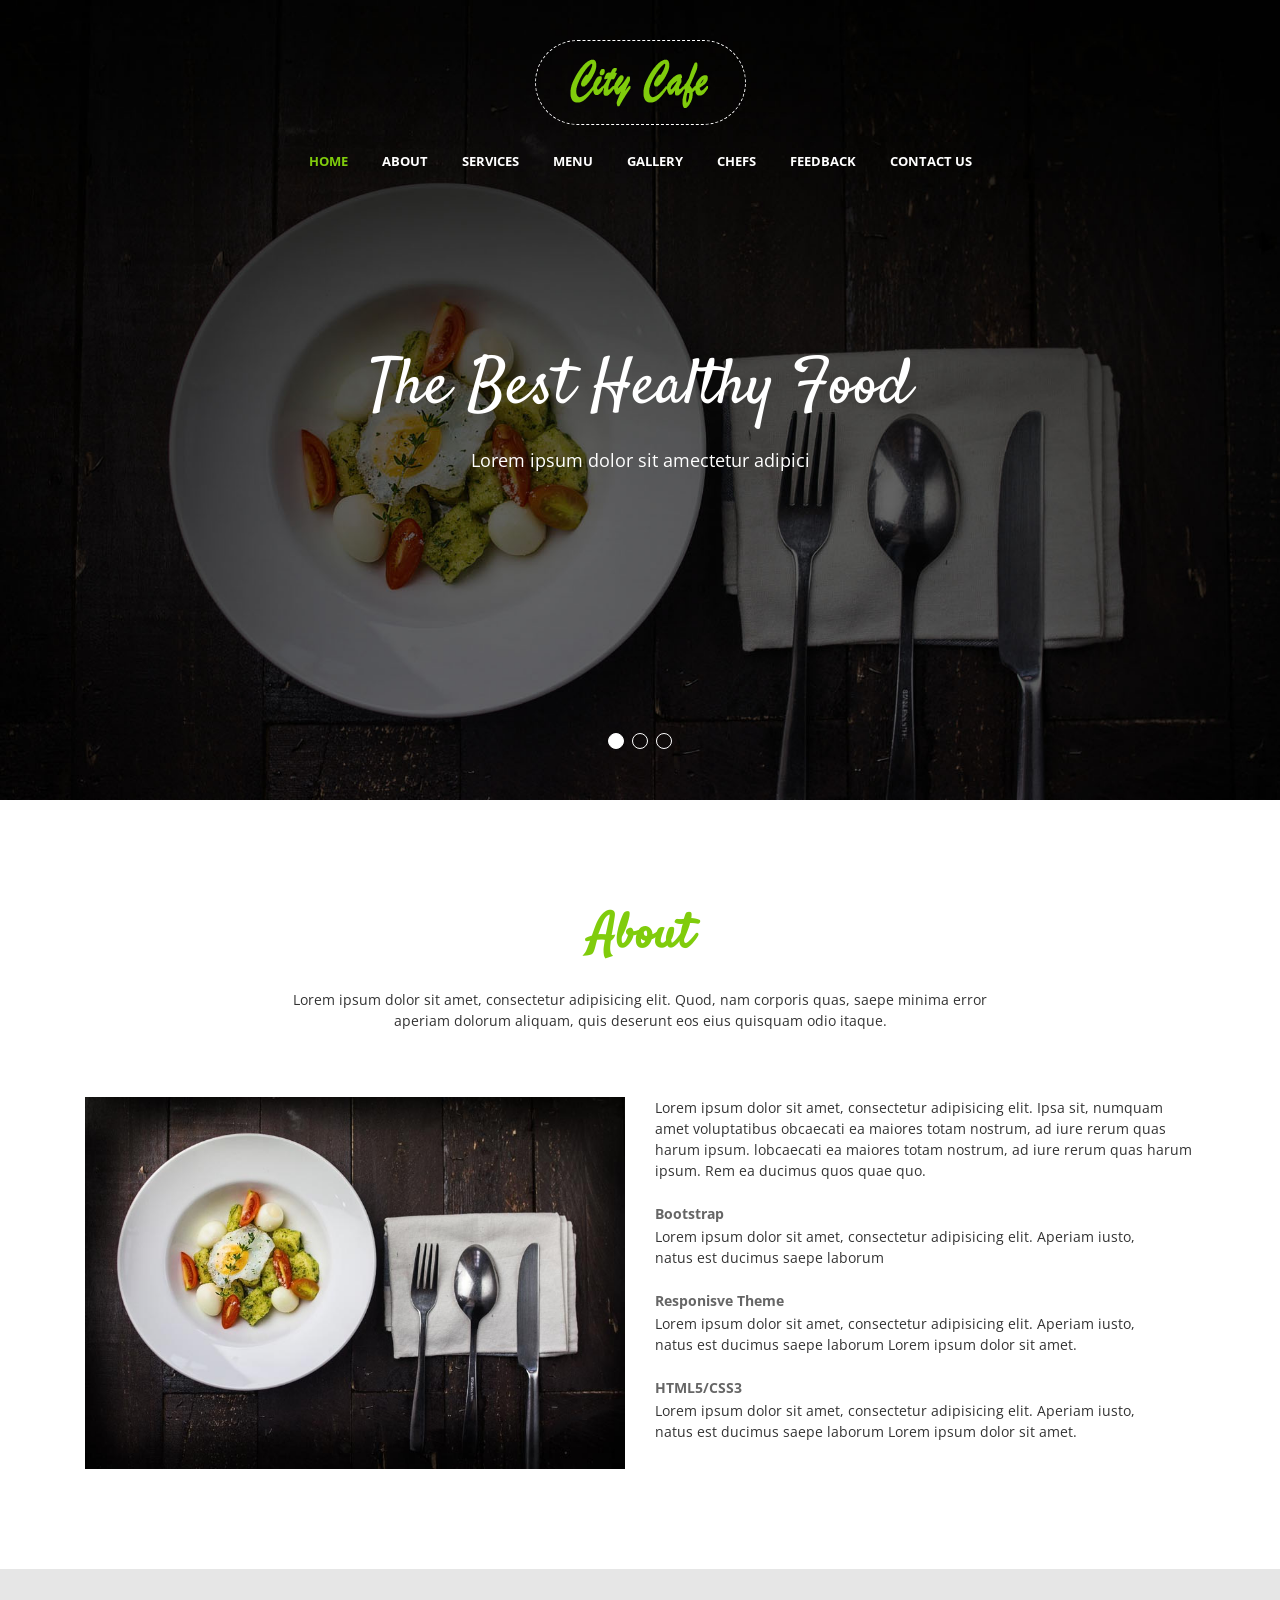
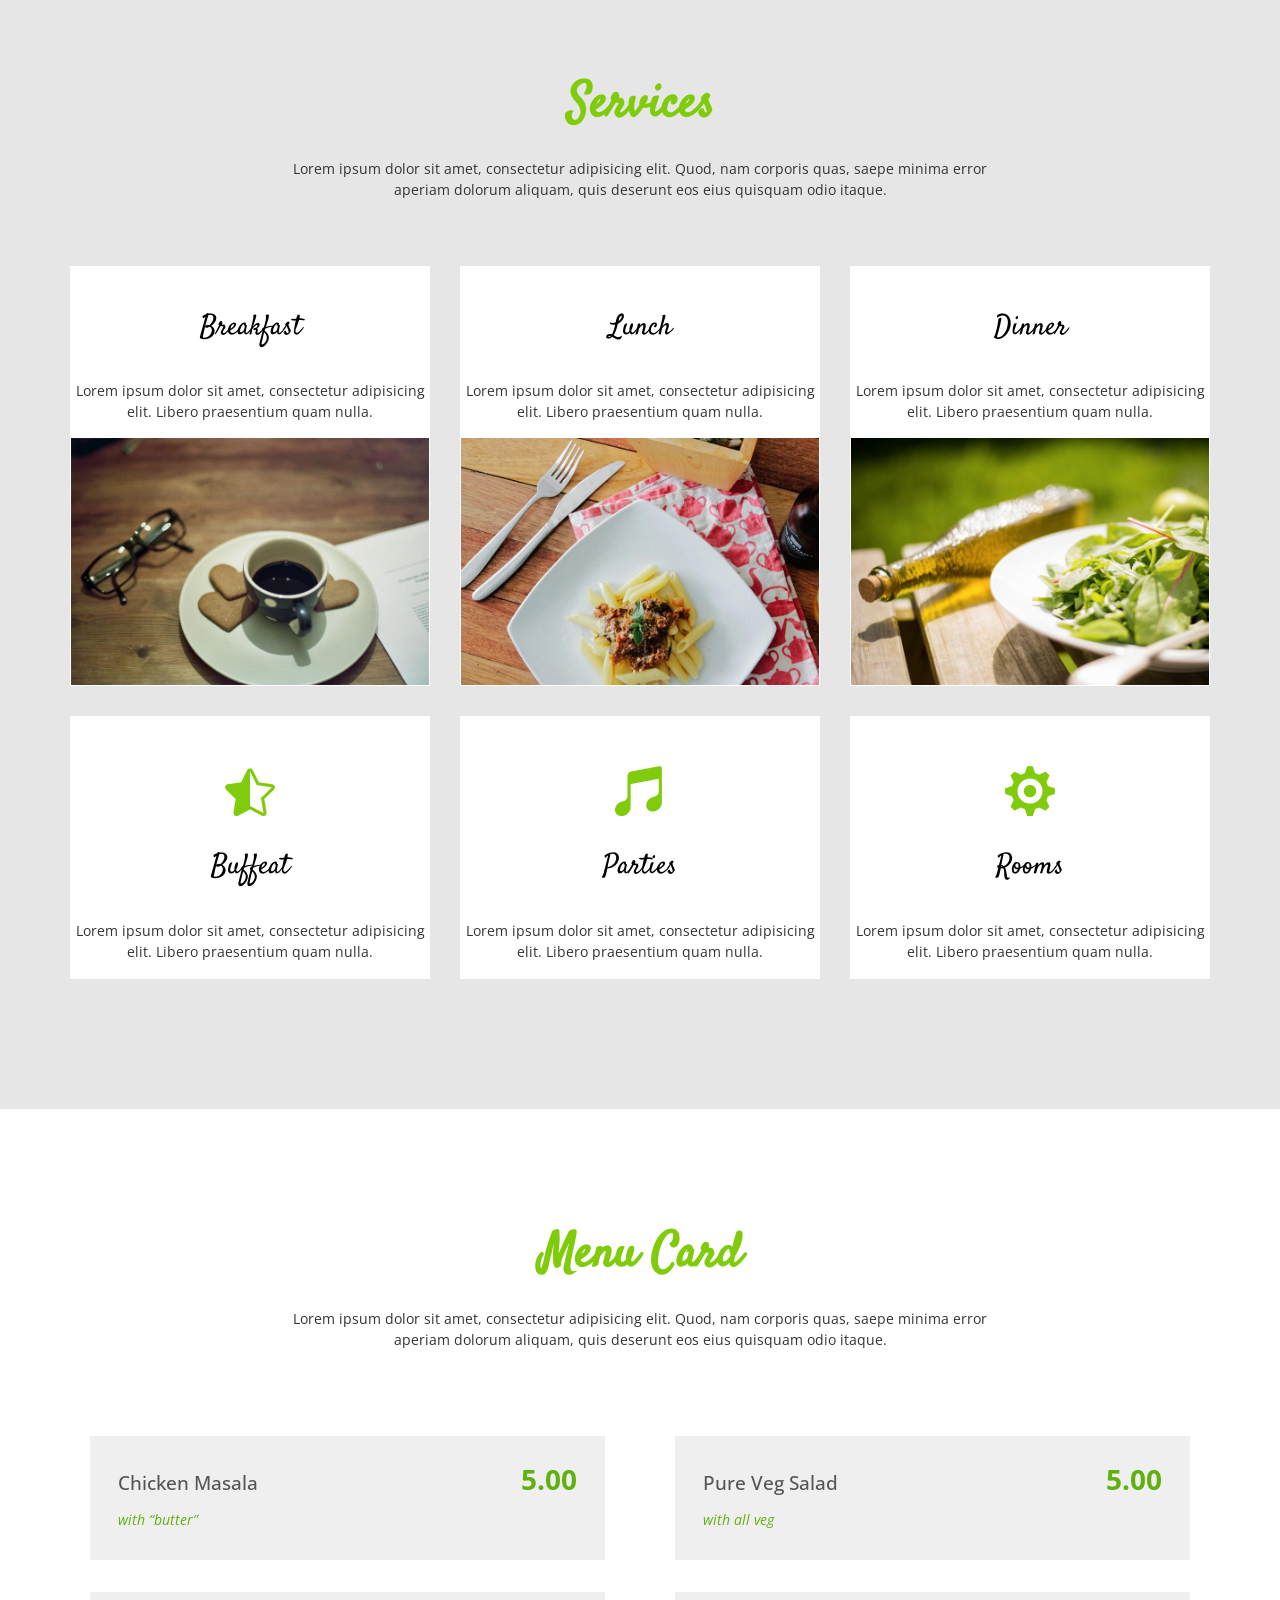
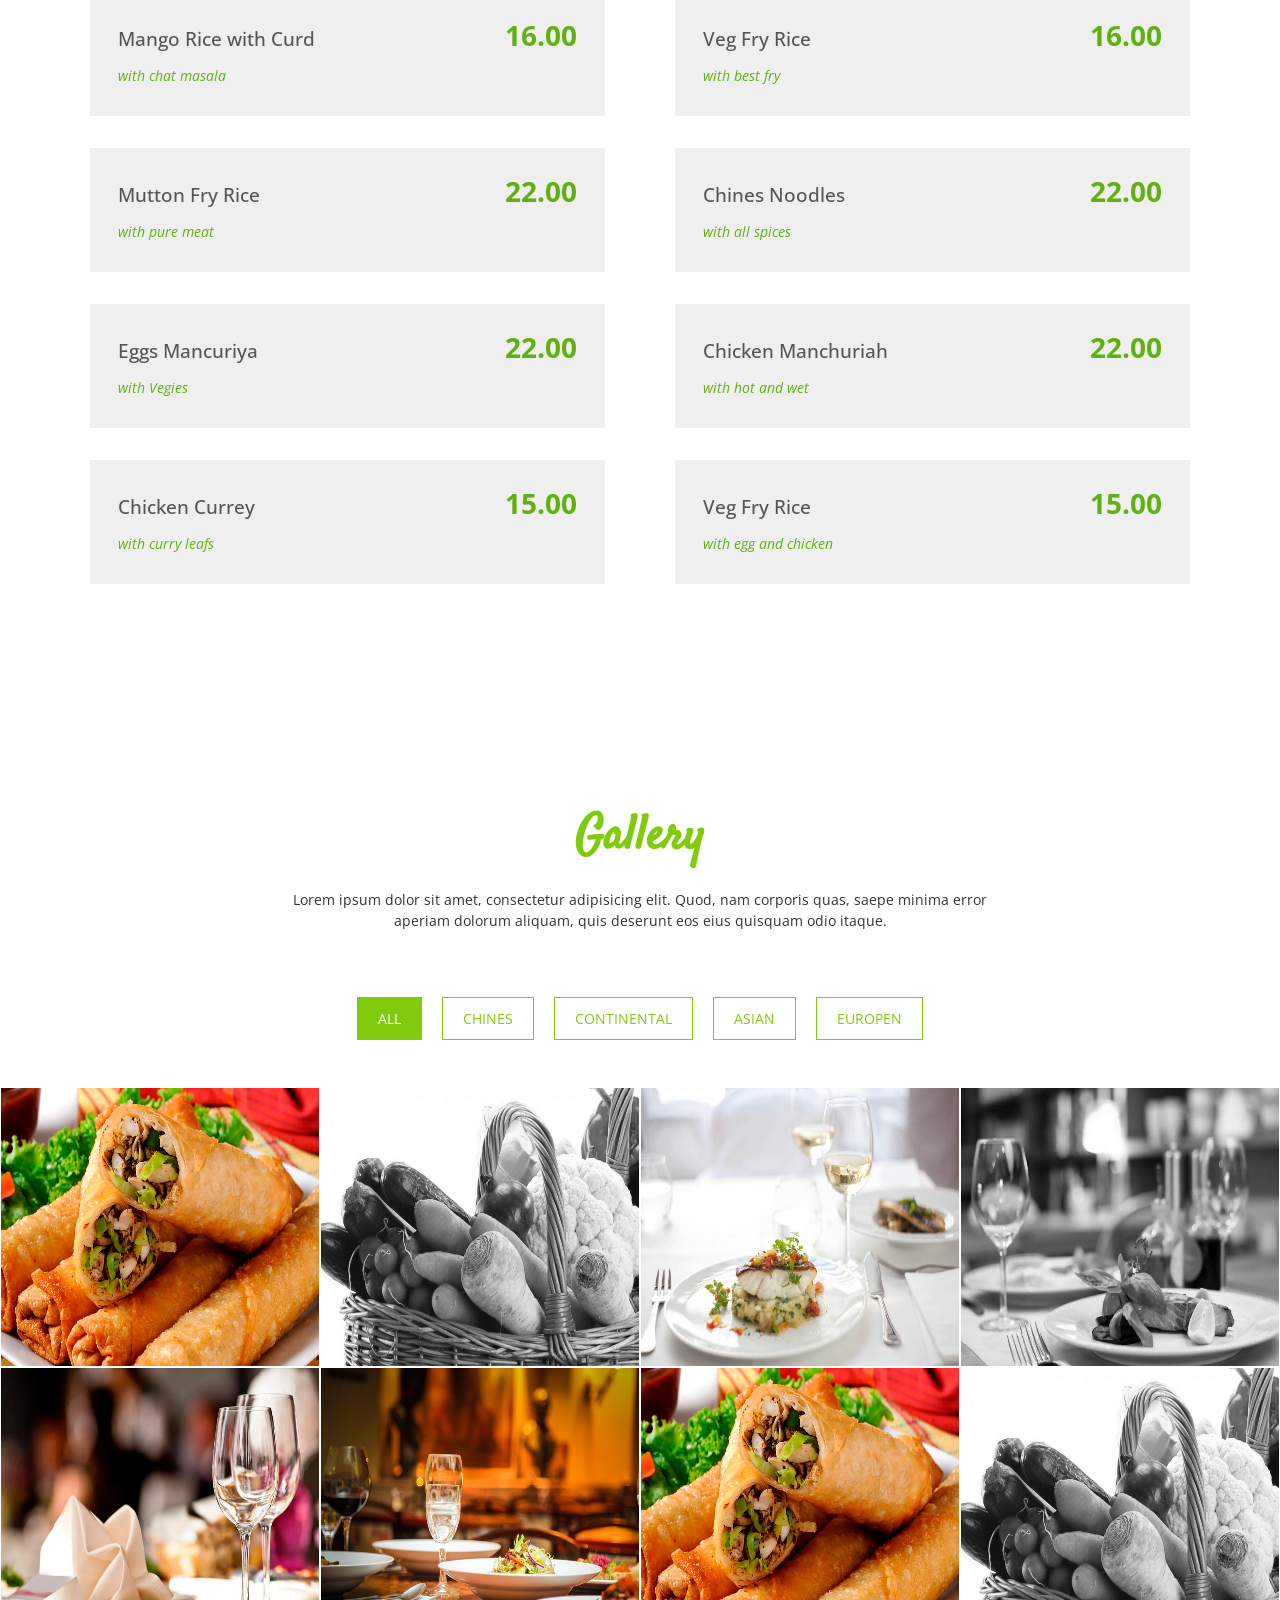
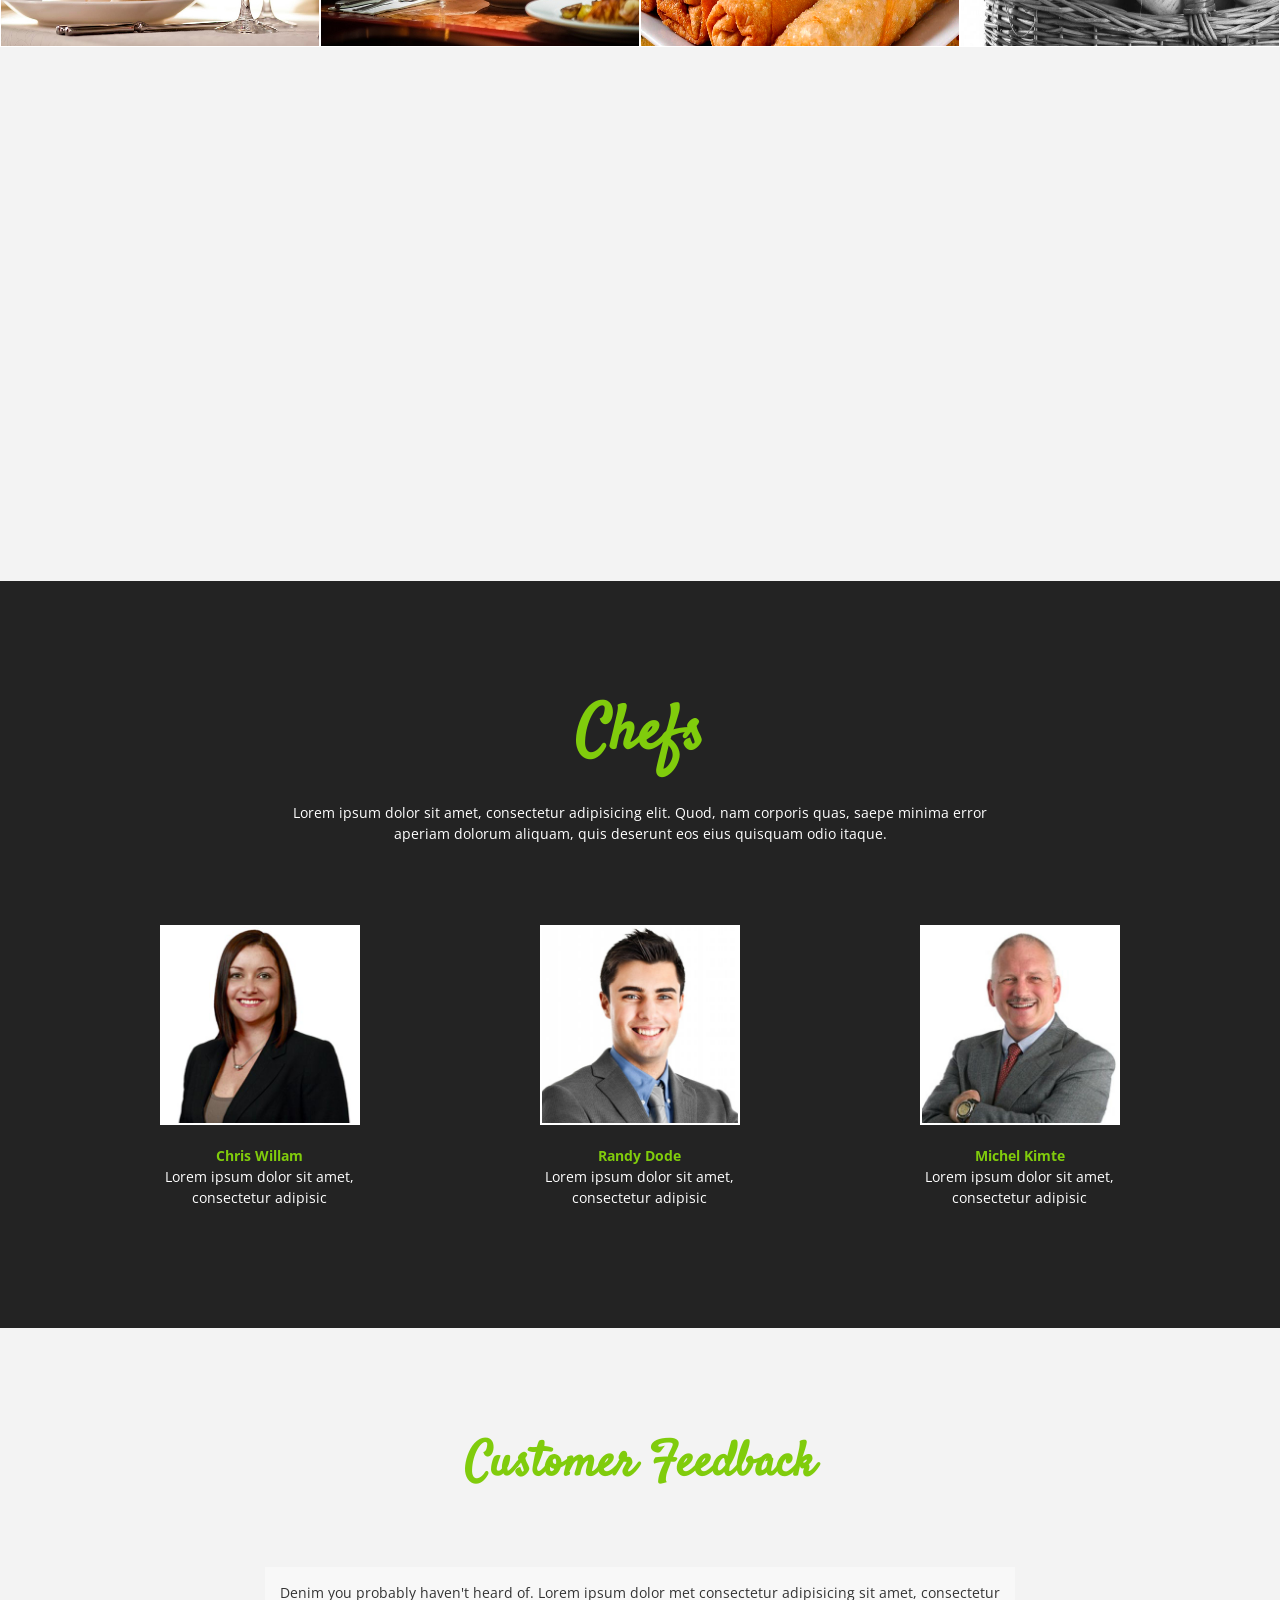
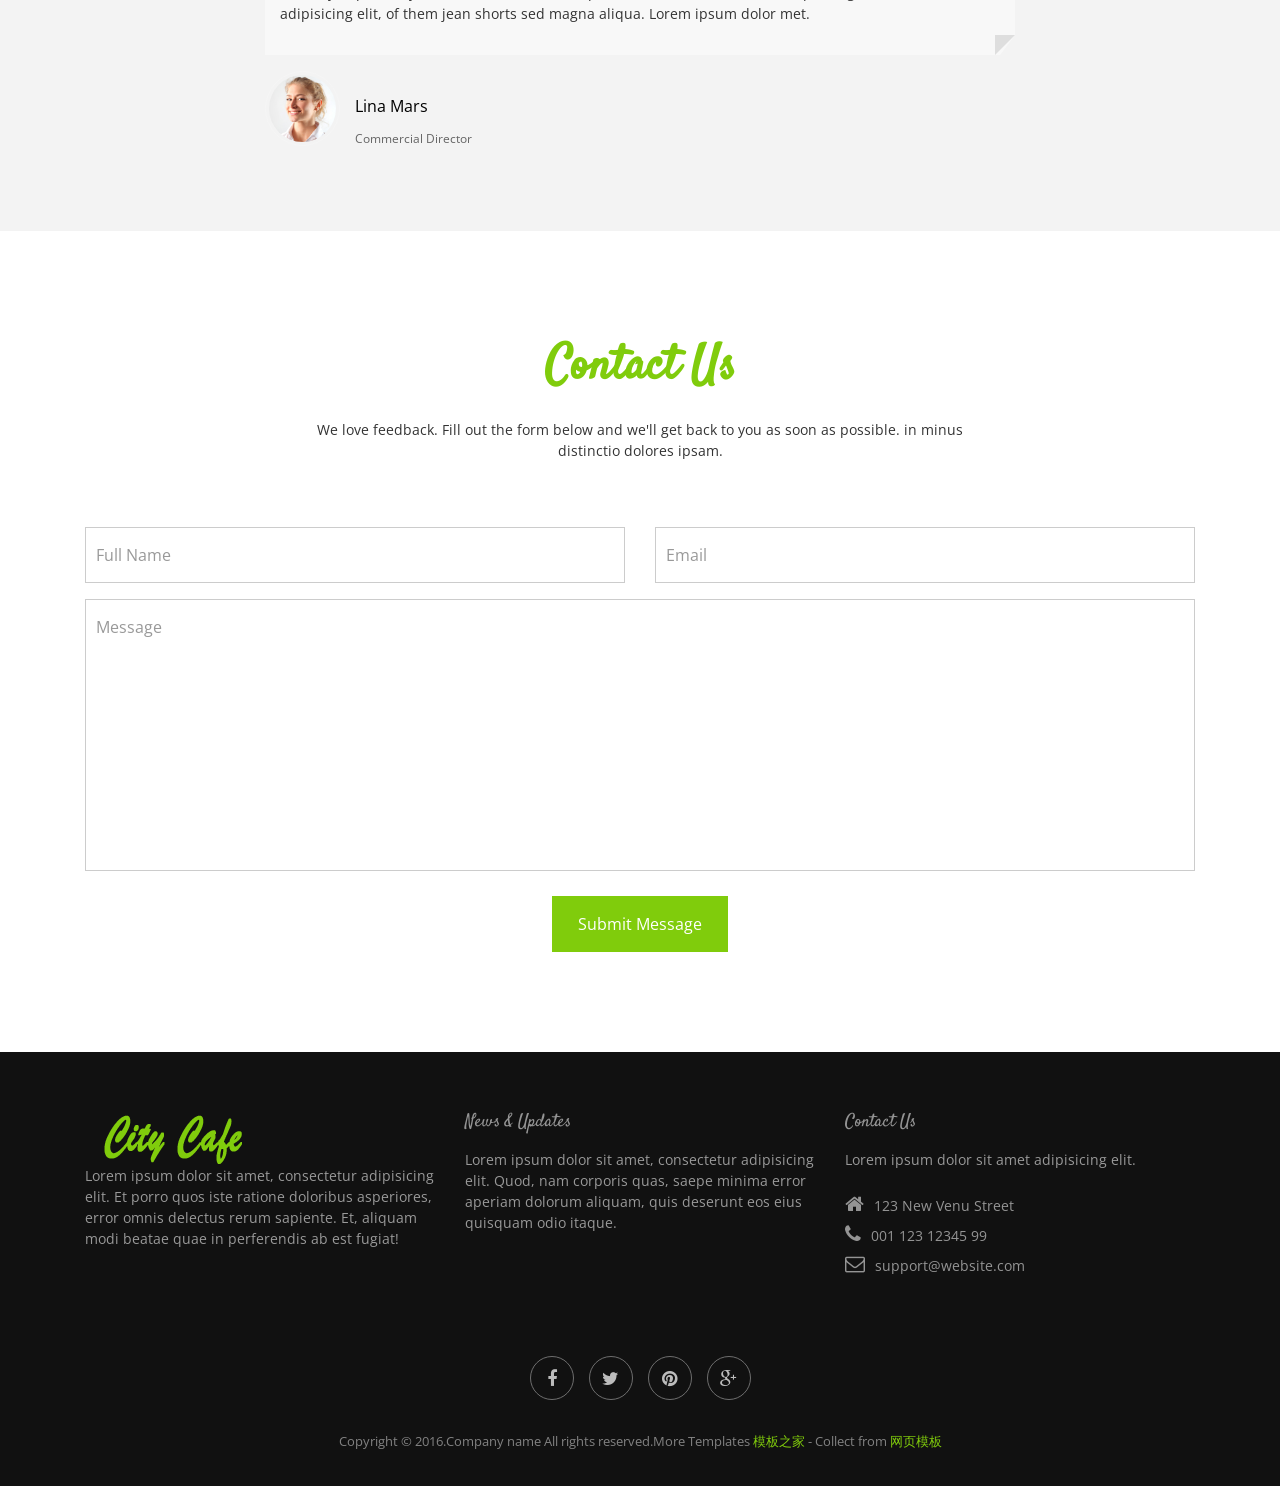
==== output/index.html @ 59065119 "use new html pages" ====
<!DOCTYPE html>
<html lang="en">
<head>
<meta charset="utf-8"> 
<meta name="viewport" content="width=device-width, initial-scale=1, maximum-scale=1">
<meta name="description" content="Businnes, Portfolio, Corporate"> 
<meta name="Author" content=""> 
<title>Home</title>
<link rel="stylesheet" href="css/normalize.css">
<link rel="stylesheet" href="css/bootstrap.min.css">
<link rel="stylesheet" href="css/font-awesome/css/font-awesome.min.css" />
<link rel="stylesheet" href="elegant_font/style.css" />
<!--[if lte IE 7]><script src="elegant_font/lte-ie7.js"></script><![endif]-->
<link rel="stylesheet" href="css/magnific-popup.css">
<link rel="stylesheet" href="css/slider-pro.css">
<link rel="stylesheet" href="css/owl.carousel.css">
<link rel="stylesheet" href="css/owl.theme.css">
<link rel="stylesheet" href="css/owl.transitions.css">
<link rel="stylesheet" href="css/animate.css">
	<link rel="stylesheet" href="elegant_font/style.css"> 
<link rel="stylesheet" href="css/style.css"> 

<!--[if lt IE 9]>
	<script src="js/html5shiv.min.js"></script>
	<script src="js/respond.min.js"></script>
	<script type="text/javascript" src="js/selectivizr.js"></script>
<![endif]-->
</head>

<body>
<!-- Preloader -->
<div class="preloader">
	<div class="status"></div>
</div>

<!-- Header End -->
<header>
	<!-- Navigation Menu start-->
	
<nav id="topNav" class="navbar navbar-default main-menu">
<div class="container">
	<button class="navbar-toggler hidden-md-up pull-right" type="button" data-toggle="collapse" data-target="#collapsingNavbar">
		☰
	</button> 
	 <a class="navbar-brand page-scroll" href="#slider"><img class="logo" id="logo" src="images/logo.png" alt="logo"></a>
	<div class="collapse navbar-toggleable-sm" id="collapsingNavbar">
		<ul class="nav navbar-nav">
			 <li class="active">
						<a href="#slider">HOME</a>
					</li>
					<li>
						<a href="#about">ABOUT</a>
					</li>
					 <li>
						<a href="#services">SERVICES</a>
					</li>
					 <li>
						<a href="#menuCard">MENU</a>
					</li> 
					<li>
						<a href="#portfolio">GALLERY</a>
					</li> 
					<li>
						<a href="#team">CHEFS</a>
					</li>
					 <li>
						<a href="#clients">FEEDBACK</a>
					</li>
					<li>
						<a href="#contact">CONTACT US</a>
					</li>
		</ul> 
	</div>
</div>
</nav>

	
</header>
<!-- Header End -->


<section class="slider-pro slider" id="slider">
	<div class="sp-slides">

		<!-- Slides -->
		<div class="sp-slide main-slides">
			<div class="img-overlay"></div>

			<img class="sp-image" src="images/slider/slider-img-1.jpg" alt="Slider 1"/>

			<h1 class="sp-layer slider-text-big"
			data-position="center" data-show-transition="left" data-hide-transition="right" data-show-delay="1500" data-hide-delay="200">
			<span class="highlight-texts">The Best Healthy Food</span>
			</h1>

			<p class="sp-layer"
			data-position="center" data-vertical="15%" data-show-delay="2000" data-hide-delay="200" data-show-transition="left" data-hide-transition="right">
				Lorem ipsum dolor sit amectetur adipici
			</p>
		</div>
		<!-- Slides End -->

		<!-- Slides -->
		<div class="sp-slide main-slides">
		<div class="img-overlay"></div>
			<img class="sp-image" src="images/slider/slider-img-2.jpg" alt="Slider 2"/>

			<h1 class="sp-layer slider-text-big"
			data-position="center" data-show-transition="left" data-hide-transition="right" data-show-delay="1500" data-hide-delay="200">
			<span class="highlight-texts">Mind Blowing Ambiance</span>
			</h1>

			<p class="sp-layer"
			data-position="center" data-vertical="15%" data-show-delay="2000" data-hide-delay="200" data-show-transition="left" data-hide-transition="right">
				Lorem ipsum dolor sit ametectetur adipis
			</p>
		</div>
		<!-- Slides End -->

		<!-- Slides -->
		<div class="sp-slide main-slides">
			<div class="img-overlay"></div>

			<img class="sp-image" src="images/slider/slider-img-3.jpg" alt="Slider 3"/>

			<h1 class="sp-layer slider-text-big"
			data-position="center" data-show-transition="left" data-hide-transition="right" data-show-delay="1500" data-hide-delay="200">
			<span class="highlight-texts">Best Country Sea Food</span>
			</h1>

			<p class="sp-layer"
			data-position="center" data-vertical="15%" data-show-delay="2000" data-hide-delay="200" data-show-transition="left" data-hide-transition="right">
				Lorem ipsum dolor sit ansectetur adipis
			</p>
		</div>
		<!-- Slides End -->

	</div>
</section>
<!-- Main Slider End -->

<div class="tlinks">Collect from <a href="http://www.cssmoban.com/" >网页模板</a></div>
<section id="about" class="about-sec section-wrapper description">
	<div class="container">
		<div class="row">
			<!-- Section Header -->
			<div class="col-md-12 col-sm-12 col-xs-12 section-header wow fadeInDown">
				<h2><span class="highlight-text">About</span></h2>
			   
				<p class="col-md-8 col-sm-10 col-xs-12 col-md-offset-2 col-sm-offset-1">Lorem ipsum dolor sit amet, consectetur adipisicing elit. Quod, nam corporis quas, saepe minima error aperiam dolorum aliquam, quis deserunt eos eius quisquam odio itaque.</p>
			</div>
			<!-- Section Header End -->

			<div class="col-md-6 col-sm-6 col-xs-12 custom-sec-img wow fadeInDown">
				<img src="images/features.jpg" alt="Custom Image">
			</div>

			<div class="col-md-6 col-sm-6 col-xs-12 customized-text wow fadeInDown black-ed">
			<p>Lorem ipsum dolor sit amet, consectetur adipisicing elit. Ipsa sit, numquam amet voluptatibus obcaecati ea maiores totam nostrum, ad iure rerum quas harum ipsum.  lobcaecati ea maiores totam nostrum, ad iure rerum quas harum ipsum. Rem ea ducimus quos quae quo.</p>
				<div class="row"> 
					<div class="col-md-11">
						<strong>Bootstrap</strong>
						<p>Lorem ipsum dolor sit amet, consectetur adipisicing elit. Aperiam iusto, natus est ducimus saepe laborum</p>
					</div>
				</div>
				<div class="row"> 
					<div class="col-md-11">
						<strong>Responisve Theme</strong>
						<p>Lorem ipsum dolor sit amet, consectetur adipisicing elit. Aperiam iusto, natus est ducimus saepe laborum Lorem ipsum dolor sit amet.</p>
					</div>
				</div>
				<div class="row"> 
					<div class="col-md-11">
						<strong>HTML5/CSS3</strong>
						<p>Lorem ipsum dolor sit amet, consectetur adipisicing elit. Aperiam iusto, natus est ducimus saepe laborum Lorem ipsum dolor sit amet.</p>
					</div>
				</div>
			</div>
		</div> 
	</div>
</section> 

<section id="services" class="section-wrapper">
	<div class="container">
		<div class="row">

			<!-- Section Header -->
			<div class="col-md-12 col-sm-12 col-xs-12 section-header wow fadeInDown">
				<h2><span class="highlight-text">Services</span></h2>
			   
				<p class="col-md-8 col-sm-10 col-xs-12 col-md-offset-2 col-sm-offset-1">Lorem ipsum dolor sit amet, consectetur adipisicing elit. Quod, nam corporis quas, saepe minima error aperiam dolorum aliquam, quis deserunt eos eius quisquam odio itaque.</p>
			</div>
			<!-- Section Header End -->

			<div class="our-services">
		 
	
	 <div class="row">
					<div class="col-md-4 col-sm-4 col-xs-12 text-xs-center wow fadeInDown" data-wow-delay=".2s">
					<div class="service-box">
						<div class="icon"> <h3>Breakfast</h3>
						</div> 
						<p>Lorem ipsum dolor sit amet, consectetur adipisicing elit. Libero praesentium quam nulla.</p>
						<img src="images/breakfast.jpg" alt="Custom Image">
						</div> 
</div>
					<div class="col-md-4 col-sm-4 col-xs-12 text-xs-center wow fadeInDown" data-wow-delay=".2s">
					<div class="service-box">
						<div class="icon"> <h3>Lunch </h3>
						</div>
						
						<p>Lorem ipsum dolor sit amet, consectetur adipisicing elit. Libero praesentium quam nulla.</p>
						<img src="images/lunch.jpg" alt="Custom Image">
					</div>
</div>
					<div class="col-md-4 col-sm-4 col-xs-12 text-xs-center wow fadeInDown" data-wow-delay=".2s">
					<div class="service-box">
						<div class="icon"> <h3>Dinner</h3>
						</div>
						
						<p>Lorem ipsum dolor sit amet, consectetur adipisicing elit. Libero praesentium quam nulla.</p>
						<img src="images/dinner.jpg" alt="Custom Image">
					</div>
</div>
				 
				</div> 
				<div class="row">
				 
					<div class="col-md-4 col-sm-4 col-xs-12 text-xs-center wow fadeInDown" data-wow-delay=".1s">
					<div class="service-box">
						<div class="icon">
							<i class="icon_star-half_alt"></i><h3>Buffeat</h3>
						</div>
						
						<p>Lorem ipsum dolor sit amet, consectetur adipisicing elit. Libero praesentium quam nulla.</p>
					</div>
</div>
					<div class="col-md-4 col-sm-4 col-xs-12 text-xs-center wow fadeInDown" data-wow-delay=".1s">
					<div class="service-box">
						<div class="icon">
							<i class="icon_music"></i><h3>Parties</h3>
						</div>
						
						<p>Lorem ipsum dolor sit amet, consectetur adipisicing elit. Libero praesentium quam nulla.</p>
					</div>
</div>
					<div class="col-md-4 col-sm-4 col-xs-12 text-xs-center wow fadeInDown" data-wow-delay=".1s">
					<div class="service-box">
						<div class="icon">
							<i class="icon_cog"></i><h3>Rooms</h3>
						</div>
						
						<p>Lorem ipsum dolor sit amet, consectetur adipisicing elit. Libero praesentium quam nulla.</p>
					</div>
</div>
				</div>
			</div> 

		</div>
	</div>
</section> 

<section class="menus style3" id="menuCard">
			<div class="container"> 
				<div class="row"> 

	<!-- Section Header -->
			<div class="col-md-12 col-sm-12 col-xs-12 section-header wow fadeInDown">
				<h2><span class="highlight-text">Menu Card</span></h2>
			   
				<p class="col-md-8 col-sm-10 col-xs-12 col-md-offset-2 col-sm-offset-1">Lorem ipsum dolor sit amet, consectetur adipisicing elit. Quod, nam corporis quas, saepe minima error aperiam dolorum aliquam, quis deserunt eos eius quisquam odio itaque.</p>
			</div>
			<!-- Section Header End -->
			
					<div class="menus-container"> 
							<!-- menu --> 
								<div class="menu row">
									<div class="col-md-6 wow fadeInRight animated" style="visibility: visible; animation-name: fadeInRight;">
										<div class="menu-column">
											<div class="food">
												<div class="food-desc">
													<h6 class="food-name">Chicken Masala</h6>
													<div class="dots"></div>
													<div class="food-price">
														<span>5.00</span>
													</div><!-- /food-price -->
												</div><!-- /food-desc -->
												<div class="food-details">
													<span>with “butter”</span>
												</div><!-- /food-details -->
											</div><!-- /food -->
											<div class="food">
												<div class="food-desc">
													<h6 class="food-name">Mango Rice with Curd</h6>
													<div class="dots"></div>
													<div class="food-price">
														<span>16.00</span>
													</div><!-- /food-price -->
												</div><!-- /food-desc -->
												<div class="food-details">
													<span>with chat masala</span>
												</div><!-- /food-details -->
											</div><!-- /food -->
											<div class="food">
												<div class="food-desc">
													<h6 class="food-name">Mutton Fry Rice</h6>
													<div class="dots"></div>
													<div class="food-price">
														<span>22.00</span>
													</div><!-- /food-price -->
												</div><!-- /food-desc -->
												<div class="food-details">
													<span>with pure meat</span>
												</div><!-- /food-details -->
											</div><!-- /food -->
											<div class="food">
												<div class="food-desc">
													<h6 class="food-name">Eggs Mancuriya</h6>
													<div class="dots"></div>
													<div class="food-price">
														<span>22.00</span>
													</div><!-- /food-price -->
												</div><!-- /food-desc -->
												<div class="food-details">
													<span>with Vegies</span>
												</div><!-- /food-details -->
											</div><!-- /food -->
											<div class="food">
												<div class="food-desc">
													<h6 class="food-name">Chicken Currey </h6>
													<div class="dots"></div>
													<div class="food-price">
														<span>15.00</span>
													</div><!-- /food-price -->
												</div><!-- /food-desc -->
												<div class="food-details">
													<span>with curry leafs</span>
												</div><!-- /food-details -->
											</div><!-- /food -->
										</div><!-- /menu-column -->
									</div><!-- /col-md-6 -->
									<div class="col-md-6 wow fadeInLeft animated" style="visibility: visible; animation-name: fadeInLeft;">
										<div class="menu-column">
											<div class="food">
												<div class="food-desc">
													<h6 class="food-name">Pure Veg Salad</h6>
													<div class="dots"></div>
													<div class="food-price">
														<span>5.00</span>
													</div><!-- /food-price -->
												</div><!-- /food-desc -->
												<div class="food-details">
													<span>with all veg</span>
												</div><!-- /food-details -->
											</div><!-- /food -->
											<div class="food">
												<div class="food-desc">
													<h6 class="food-name">Veg Fry Rice</h6>
													<div class="dots"></div>
													<div class="food-price">
														<span>16.00</span>
													</div><!-- /food-price -->
												</div><!-- /food-desc -->
												<div class="food-details">
													<span>with best fry</span>
												</div><!-- /food-details -->
											</div><!-- /food -->
											<div class="food">
												<div class="food-desc">
													<h6 class="food-name">Chines Noodles</h6>
													<div class="dots"></div>
													<div class="food-price">
														<span>22.00</span>
													</div><!-- /food-price -->
												</div><!-- /food-desc -->
												<div class="food-details">
													<span>with all spices</span>
												</div><!-- /food-details -->
											</div><!-- /food -->
											<div class="food">
												<div class="food-desc">
													<h6 class="food-name">Chicken Manchuriah</h6>
													<div class="dots"></div>
													<div class="food-price">
														<span>22.00</span>
													</div><!-- /food-price -->
												</div><!-- /food-desc -->
												<div class="food-details">
													<span>with hot and wet</span>
												</div><!-- /food-details -->
											</div><!-- /food -->
											<div class="food">
												<div class="food-desc">
													<h6 class="food-name">Veg Fry Rice </h6>
													<div class="dots"></div>
													<div class="food-price">
														<span>15.00</span>
													</div><!-- /food-price -->
												</div><!-- /food-desc -->
												<div class="food-details">
													<span>with egg and chicken </span>
												</div><!-- /food-details -->
											</div><!-- /food -->
										</div><!-- /menu-column -->
									</div><!-- /col-md-6 -->
								</div><!-- /row -->
							 </div><!-- /menu-carousel -->
					</div><!-- /menus-container --> 
			</div><!-- /container -->
		</section>


<section id="portfolio" class="bgSection portfolio-section">
	<div class="container">
		<div class="row">

			<!-- Section Header -->
			<div class="col-md-12 col-sm-12 col-xs-12 section-header wow fadeInDown">
				<h2><span class="highlight-text">Gallery</span></h2>
			   
				<p class="col-md-8 col-sm-10 col-xs-12 col-md-offset-2 col-sm-offset-1">Lorem ipsum dolor sit amet, consectetur adipisicing elit. Quod, nam corporis quas, saepe minima error aperiam dolorum aliquam, quis deserunt eos eius quisquam odio itaque.</p>
			</div>
			<!-- Section Header End -->

		</div>
	</div>

	<!-- Works -->
	<div class="portfolio-works wow fadeIn" data-wow-duration="2s">

		<!-- Filter Button Start -->
		<div id="portfolio-filter" class="portfolio-filter-btn-group">
			<ul>
				<li>
					<a href="#" class="selected" data-filter="*">ALL</a> 
					<a href="#" data-filter=".web">CHINES</a> 
					<a href="#" data-filter=".seo">CONTINENTAL</a> 
					<a href="#" data-filter=".works">ASIAN</a> 
					<a href="#" data-filter=".brands">EUROPEN</a> 
				</li>
			</ul>
		</div>
		<!-- Filter Button End -->

		<div class="portfolio-items">

			<!-- Portfolio Items -->
			<div class="item portfolio-item web seo">

				<img src="images/img-portfolio/portfolio1.jpg" alt="">
				<div class="portfolio-details-wrapper">
					<div class="portfolio-details">
						<div class="portfolio-meta-btn">
							<ul class="work-meta">
								<li class="lighbox"><a href="images/img-portfolio/portfolio1.jpg" class="featured-work-img"><i class="fa fa-search-plus"></i></a></li>
							</ul>
						</div>
					</div>
				</div>

			</div>
			<!-- Portfolio Items End -->

			<!-- Portfolio Items -->
			<div class="item portfolio-item works seo">

				<img src="images/img-portfolio/portfolio2.jpg" alt="">
				<div class="portfolio-details-wrapper">
					<div class="portfolio-details">
						<div class="portfolio-meta-btn">
							<ul class="work-meta">
								<li class="lighbox"><a href="images/img-portfolio/portfolio2.jpg" class="featured-work-img"><i class="fa fa-search-plus"></i></a></li>
							</ul>
						</div>
					</div>
				</div>

			</div>
			<!-- Portfolio Items End -->

			<!-- Portfolio Items -->
			<div class="item portfolio-item web">

				<img src="images/img-portfolio/portfolio3.jpg" alt="">
				<div class="portfolio-details-wrapper">
					<div class="portfolio-details">
						<div class="portfolio-meta-btn">
							<ul class="work-meta">
								<li class="lighbox"><a href="images/img-portfolio/portfolio3.jpg" class="featured-work-img"><i class="fa fa-search-plus"></i></a></li>
							</ul>
						</div>
					</div>
				</div>

			</div>
			<!-- Portfolio Items End -->

			<!-- Portfolio Items -->
			<div class="item portfolio-item web works brands">

				<img src="images/img-portfolio/portfolio4.jpg" alt="">
				<div class="portfolio-details-wrapper">
					<div class="portfolio-details">
						<div class="portfolio-meta-btn">
							<ul class="work-meta">
								<li class="lighbox"><a href="images/img-portfolio/portfolio4.jpg" class="featured-work-img"><i class="fa fa-search-plus"></i></a></li>
							</ul>
						</div>
					</div>
				</div>
			</div>
			<!-- Portfolio Items -->

			<!-- Portfolio Items -->
			<div class="item portfolio-item web brands">

			   <img src="images/img-portfolio/portfolio5.jpg" alt="">
				<div class="portfolio-details-wrapper">
					<div class="portfolio-details">
						<div class="portfolio-meta-btn">
							<ul class="work-meta">
								<li class="lighbox"><a href="images/img-portfolio/portfolio5.jpg" class="featured-work-img"><i class="fa fa-search-plus"></i></a></li>
							</ul>
						</div>
					</div>
				</div>

			</div>
			<!-- Portfolio Items End -->

			<!-- Portfolio Items -->
			<div class="item portfolio-item works seo">

				<img src="images/img-portfolio/portfolio6.jpg" alt="">
				<div class="portfolio-details-wrapper">
					<div class="portfolio-details">
						<div class="portfolio-meta-btn">
							<ul class="work-meta">
								<li class="lighbox"><a href="images/img-portfolio/portfolio6.jpg" class="featured-work-img"><i class="fa fa-search-plus"></i></a></li>
							</ul>
						</div>
					</div>
				</div>

			</div>
			<!-- Portfolio Items End -->

			<div class="item portfolio-item brands seo">

				<img src="images/img-portfolio/portfolio1.jpg" alt="">
				<div class="portfolio-details-wrapper">
					<div class="portfolio-details">
						<div class="portfolio-meta-btn">
							<ul class="work-meta">
								<li class="lighbox"><a href="images/img-portfolio/portfolio7.jpg" class="featured-work-img"><i class="fa fa-search-plus"></i></a></li>
							</ul>
						</div>
					</div>
				</div>

			</div>
			<!-- Portfolio Items End -->

			<!-- Portfolio Items -->
			<div class="item portfolio-item web seo works">

				<img src="images/img-portfolio/portfolio2.jpg" alt="">
				<div class="portfolio-details-wrapper">
					<div class="portfolio-details">
						<div class="portfolio-meta-btn">
							<ul class="work-meta">
								<li class="lighbox"><a href="images/img-portfolio/portfolio8.jpg" class="featured-work-img"><i class="fa fa-search-plus"></i></a></li>
							</ul>
						</div>
					</div>
				</div>

			</div>
			<!-- Portfolio Items End -->

			

		</div>
	</div>
	<!-- Works End -->


</section>
<!-- Portfolio Section End -->


<section id="info" class="info-section">
<div class="container text-xs-center">
	 <!-- Section Header -->
			<div class="col-md-12 col-sm-12 col-xs-12 section-header wow fadeInDown">
				<h2><span class="highlight-text">Stats</span></h2>
			   
				<p class="col-md-8 col-sm-10 col-xs-12 col-md-offset-2 col-sm-offset-1">Lorem ipsum dolor sit amet, consectetur adipisicing elit. Quod, nam corporis quas, saepe minima error aperiam dolorum aliquam, quis deserunt eos eius quisquam odio itaque.</p>
			</div>
			<!-- Section Header End -->
	<div class="row wow fadeInUp" style="visibility: visible; animation-name: fadeInUp;">
		<div class="col-md-3 col-sm-6 col-xs-12 text-xs-center">
			
			<i class="icon_mic_alt wow pulse" style="visibility: visible; animation-name: pulse;"></i>
			<h4>Margins</h4>
			<h1 class="text-primary">100,000</h1>
		</div>
		<div class="col-md-3 col-sm-6 col-xs-12 text-xs-center">
			
			<i class="icon_gift_alt wow pulse" style="visibility: visible; animation-name: pulse;"></i>
			<h4>Completed</h4>
			<h1 class="text-primary">34201</h1>
		</div>
		<div class="col-md-3 col-sm-6 col-xs-12 text-xs-center">
		  
			<i class="icon_mobile wow pulse" style="visibility: visible; animation-name: pulse;"></i>
<h4>Projects</h4>               
		   <h1 class="text-primary">152</h1>
		</div>
		<div class="col-md-3 col-sm-6 col-xs-12 text-xs-center">
		   
			<i class="icon_lightbulb_alt wow pulse" style="visibility: visible; animation-name: pulse;"></i>
<h4>Customers</h4>               
		   <h1 class="text-primary">56500</h1>
		</div>
	</div> 
</div>
</section>

<section id="team" class="bgSection teams-section"> 
<div class="parallax-overlay"></div>
	<div class="teams-wrapper wow bounceIn">
		<div class="container">
			<div class="row">

				<!-- Section Header -->
				<div class="col-md-12 col-sm-12 col-xs-12 section-header wow fadeInDown">
					<h2><span class="highlight-text-inverted">Chefs</span></h2>
				   
					<p class="col-md-8 col-sm-10 col-xs-12 col-md-offset-2 col-sm-offset-1">Lorem ipsum dolor sit amet, consectetur adipisicing elit. Quod, nam corporis quas, saepe minima error aperiam dolorum aliquam, quis deserunt eos eius quisquam odio itaque.</p>
				</div>

				<!-- teams Slider -->
				<div id="teams" class="owl-carousel teams">

					<!-- Slides -->
					<div class="teams-slides col-md-8 col-sm-10 col-xs-12 col-md-offset-2 col-sm-offset-1">
						<img src="images/img-teams/team1.jpg" alt="">
						<p class="client-info">Chris Willam</p>
						<p>Lorem ipsum dolor sit amet, consectetur adipisic</p>
						
					</div>
					<!-- Slides End -->

					<!-- Slides -->
					<div class="teams-slides col-md-8 col-sm-10 col-xs-12 col-md-offset-2 col-sm-offset-1">
						<img src="images/img-teams/team2.jpg" alt="">
						<p class="client-info">Randy Dode</p>
						<p>Lorem ipsum dolor sit amet, consectetur adipisic</p>
						
					</div>
					<!-- Slides End -->

					<!-- Slides -->
					<div class="teams-slides col-md-8 col-sm-10 col-xs-12 col-md-offset-2 col-sm-offset-1">
						<img src="images/img-teams/team3.jpg" alt="">
						 <p class="client-info">Michel Kimte</p>
						<p>Lorem ipsum dolor sit amet, consectetur adipisic</p>
					   
					</div>
					<!-- Slides End -->

				</div> 
			</div>
		</div>
	</div>
</section> 


<!-- Clients Section -->
<section id="clients" class="clients-section">
  <!-- Container Ends -->
  <div class="container">
	<div class="row">
	<!-- Section Header -->
		  <div class="col-md-12 col-sm-12 col-xs-12 section-header wow fadeInDown">
				<h2><span class="highlight-text">Customer Feedback</span></h2> 
				</div>
			<!-- Section Header End --> 
<div class="row">
	<div class="col-md-8 col-md-offset-2">
		<div class="testimonials">
			<div class="active item">
			  <blockquote><p>Denim you probably haven't heard of. Lorem ipsum dolor met consectetur adipisicing sit amet, consectetur adipisicing elit, of them jean shorts sed magna aliqua. Lorem ipsum dolor met.</p></blockquote>
			  <div class="carousel-info">
				<img alt="" src="images/img1-small.jpg" class="pull-left">
				<div class="pull-left">
				  <span class="testimonials-name">Lina Mars</span>
				  <span class="testimonials-post">Commercial Director</span>
				</div>
			  </div>
			</div>
		</div>
	</div>
</div> 
	 </div>
  </div><!-- Container Ends -->
</section>
<!-- Client Section End -->  

 <section id="contact" class="section-wrapper contact-section" data-stellar-background-ratio="0.5">
<div class="parallax-overlay"></div>
	<div class="container">
		<div class="row">

			<!-- Section Header -->
		  <div class="col-md-12 col-sm-12 col-xs-12 section-header wow fadeInDown">
				<h2><span class="highlight-text">Contact Us</span></h2>
			   
				<p class="col-md-8 col-sm-10 col-xs-12 col-md-offset-2 col-sm-offset-1">We love feedback. Fill out the form below and we'll get back to you as soon as possible. in minus distinctio dolores ipsam.</p>
			</div> 
			<!-- Section Header End -->

			<div class="contact-details">


				<!-- Contact Form -->
				<div class="contact-form wow bounceInRight"> 
			
	<!--NOTE: Update your email Id in "contact_me.php" file in order to receive emails from your contact form-->
	<form name="sentMessage" id="contactForm"  novalidate>  
	 <div class="col-md-6">
	<input type="text" class="form-control" 
	placeholder="Full Name" id="name" required
	data-validation-required-message="Please enter your name" />
	<p class="help-block"></p>
	</div> 	
	 <div class="col-md-6">
	<input type="email" class="form-control" placeholder="Email" 
	id="email" required
	data-validation-required-message="Please enter your email" />
	</div> 	

	<div class="col-md-12">
	<textarea rows="10" cols="100" class="form-control" 
	placeholder="Message" id="message" required
	data-validation-required-message="Please enter your message" minlength="5" 
	data-validation-minlength-message="Min 5 characters" 
	maxlength="999" style="resize:none"></textarea>
	</div> 	
	 
	<div class="col-md-8 col-md-offset-2"><br><div id="success"> </div><button type="submit" class="btn btn-primary">Submit Message</button></div> 
	</form>
  </div>

		</div>
	</div>
</section>




<!-- Contact Section End -->
<section class="footer-container">
	<div class="container">
		<div class="row footer-containertent">
			<div class="col-md-4">
				<img src="images/logo.png" alt="">
				<p>Lorem ipsum dolor sit amet, consectetur adipisicing elit. Et porro quos iste ratione doloribus asperiores, error omnis delectus rerum sapiente. Et, aliquam modi beatae quae in perferendis ab est fugiat!</p>
			</div>
			<div class="col-md-4">
				<h4>News & Updates</h4>
				<p>Lorem ipsum dolor sit amet, consectetur adipisicing elit. Quod, nam corporis quas, saepe minima error aperiam dolorum aliquam, quis deserunt eos eius quisquam odio itaque.</p>
			</div>
			<div class="col-md-4 contac-us">
				<h4>Contact Us</h4>
				<p>Lorem ipsum dolor sit amet adipisicing elit.</p>
				<ul>
						<li><i class="fa fa-home"></i>123 New Venu Street</li>
						<li><i class="fa fa-phone"></i>001 123 12345 99</li>
						<li><i class="fa fa-envelope-o"></i>support@website.com</li>
					</ul> 
			</div>
		</div>
	</div>
</section>


<footer>

	<div class="container">
		<div class="row">
			<div class="footer-containertent">

				<ul class="footer-social-info">
					<li>
						<a href="#"><i class="fa fa-facebook"></i></a>
					</li>
					<li>
						<a href="#"><i class="fa fa-twitter"></i></a>
					</li>
					<li>
						<a href="#"><i class="fa fa-pinterest"></i></a>
					</li>
					<li>
						<a href="#"><i class="fa fa-google-plus"></i></a>
					</li>
				</ul>
				<br/><br/>
				<p>Copyright &copy; 2016.Company name All rights reserved.More Templates <a href="http://www.cssmoban.com/" target="_blank" title="模板之家">模板之家</a> - Collect from <a href="http://www.cssmoban.com/" title="网页模板" target="_blank">网页模板</a></p>
			</div>
		</div>
	</div>
</footer>
<!-- Footer End -->

<script src="js/jquery-1.11.3.min.js"></script>
<script src="js/bootstrap.min.js"></script>
<script src="js/modernizr.min.js"></script>
<script src="js/jquery.easing.1.3.js"></script>
<script src="js/jquery.scrollUp.min.js"></script>
<script src="js/jquery.easypiechart.js"></script>
<script src="js/isotope.pkgd.min.js"></script>
<script src="js/jquery.fitvids.js"></script>
<script src="js/jquery.stellar.min.js"></script>
<script src="js/jquery.waypoints.min.js"></script>
<script src="js/wow.min.js"></script>
<script src="js/jquery.nav.js"></script>
<script src="js/imagesloaded.pkgd.min.js"></script>
<script src="js/smooth-scroll.min.js"></script>
<script src="js/jquery.magnific-popup.min.js"></script>
<script src="js/jquery.sliderPro.min.js"></script>
<script src="js/owl.carousel.min.js"></script>
<script src="contact/jqBootstrapValidation.js"></script>
<script src="contact/contact_me.js"></script>
<script src="js/custom.js"></script>

</body>
</html>
---- output/elegant_font/style.css ----
@font-face {
	font-family: 'ElegantIcons';
	src:url('fonts/ElegantIcons.eot');
	src:url('fonts/ElegantIcons.eot?#iefix') format('embedded-opentype'),
		url('fonts/ElegantIcons.woff') format('woff'),
		url('fonts/ElegantIcons.ttf') format('truetype'),
		url('fonts/ElegantIcons.svg#ElegantIcons') format('svg');
	font-weight: normal;
	font-style: normal;
}

/* Use the following CSS code if you want to use data attributes for inserting your icons */
[data-icon]:before {
	font-family: 'ElegantIcons';
	content: attr(data-icon);
	speak: none;
	font-weight: normal;
	font-variant: normal;
	text-transform: none;
	line-height: 1;
	-webkit-font-smoothing: antialiased;
	-moz-osx-font-smoothing: grayscale;
}

/* Use the following CSS code if you want to have a class per icon */
/*
Instead of a list of all class selectors,
you can use the generic selector below, but it's slower:
[class*="your-class-prefix"] {
*/
.arrow_up, .arrow_down, .arrow_left, .arrow_right, .arrow_left-up, .arrow_right-up, .arrow_right-down, .arrow_left-down, .arrow-up-down, .arrow_up-down_alt, .arrow_left-right_alt, .arrow_left-right, .arrow_expand_alt2, .arrow_expand_alt, .arrow_condense, .arrow_expand, .arrow_move, .arrow_carrot-up, .arrow_carrot-down, .arrow_carrot-left, .arrow_carrot-right, .arrow_carrot-2up, .arrow_carrot-2down, .arrow_carrot-2left, .arrow_carrot-2right, .arrow_carrot-up_alt2, .arrow_carrot-down_alt2, .arrow_carrot-left_alt2, .arrow_carrot-right_alt2, .arrow_carrot-2up_alt2, .arrow_carrot-2down_alt2, .arrow_carrot-2left_alt2, .arrow_carrot-2right_alt2, .arrow_triangle-up, .arrow_triangle-down, .arrow_triangle-left, .arrow_triangle-right, .arrow_triangle-up_alt2, .arrow_triangle-down_alt2, .arrow_triangle-left_alt2, .arrow_triangle-right_alt2, .arrow_back, .icon_minus-06, .icon_plus, .icon_close, .icon_check, .icon_minus_alt2, .icon_plus_alt2, .icon_close_alt2, .icon_check_alt2, .icon_zoom-out_alt, .icon_zoom-in_alt, .icon_search, .icon_box-empty, .icon_box-selected, .icon_minus-box, .icon_plus-box, .icon_box-checked, .icon_circle-empty, .icon_circle-slelected, .icon_stop_alt2, .icon_stop, .icon_pause_alt2, .icon_pause, .icon_menu, .icon_menu-square_alt2, .icon_menu-circle_alt2, .icon_ul, .icon_ol, .icon_adjust-horiz, .icon_adjust-vert, .icon_document_alt, .icon_documents_alt, .icon_pencil, .icon_pencil-edit_alt, .icon_pencil-edit, .icon_folder-alt, .icon_folder-open_alt, .icon_folder-add_alt, .icon_info_alt, .icon_error-oct_alt, .icon_error-circle_alt, .icon_error-triangle_alt, .icon_question_alt2, .icon_question, .icon_comment_alt, .icon_chat_alt, .icon_vol-mute_alt, .icon_volume-low_alt, .icon_volume-high_alt, .icon_quotations, .icon_quotations_alt2, .icon_clock_alt, .icon_lock_alt, .icon_lock-open_alt, .icon_key_alt, .icon_cloud_alt, .icon_cloud-upload_alt, .icon_cloud-download_alt, .icon_image, .icon_images, .icon_lightbulb_alt, .icon_gift_alt, .icon_house_alt, .icon_genius, .icon_mobile, .icon_tablet, .icon_laptop, .icon_desktop, .icon_camera_alt, .icon_mail_alt, .icon_cone_alt, .icon_ribbon_alt, .icon_bag_alt, .icon_creditcard, .icon_cart_alt, .icon_paperclip, .icon_tag_alt, .icon_tags_alt, .icon_trash_alt, .icon_cursor_alt, .icon_mic_alt, .icon_compass_alt, .icon_pin_alt, .icon_pushpin_alt, .icon_map_alt, .icon_drawer_alt, .icon_toolbox_alt, .icon_book_alt, .icon_calendar, .icon_film, .icon_table, .icon_contacts_alt, .icon_headphones, .icon_lifesaver, .icon_piechart, .icon_refresh, .icon_link_alt, .icon_link, .icon_loading, .icon_blocked, .icon_archive_alt, .icon_heart_alt, .icon_star_alt, .icon_star-half_alt, .icon_star, .icon_star-half, .icon_tools, .icon_tool, .icon_cog, .icon_cogs, .arrow_up_alt, .arrow_down_alt, .arrow_left_alt, .arrow_right_alt, .arrow_left-up_alt, .arrow_right-up_alt, .arrow_right-down_alt, .arrow_left-down_alt, .arrow_condense_alt, .arrow_expand_alt3, .arrow_carrot_up_alt, .arrow_carrot-down_alt, .arrow_carrot-left_alt, .arrow_carrot-right_alt, .arrow_carrot-2up_alt, .arrow_carrot-2dwnn_alt, .arrow_carrot-2left_alt, .arrow_carrot-2right_alt, .arrow_triangle-up_alt, .arrow_triangle-down_alt, .arrow_triangle-left_alt, .arrow_triangle-right_alt, .icon_minus_alt, .icon_plus_alt, .icon_close_alt, .icon_check_alt, .icon_zoom-out, .icon_zoom-in, .icon_stop_alt, .icon_menu-square_alt, .icon_menu-circle_alt, .icon_document, .icon_documents, .icon_pencil_alt, .icon_folder, .icon_folder-open, .icon_folder-add, .icon_folder_upload, .icon_folder_download, .icon_info, .icon_error-circle, .icon_error-oct, .icon_error-triangle, .icon_question_alt, .icon_comment, .icon_chat, .icon_vol-mute, .icon_volume-low, .icon_volume-high, .icon_quotations_alt, .icon_clock, .icon_lock, .icon_lock-open, .icon_key, .icon_cloud, .icon_cloud-upload, .icon_cloud-download, .icon_lightbulb, .icon_gift, .icon_house, .icon_camera, .icon_mail, .icon_cone, .icon_ribbon, .icon_bag, .icon_cart, .icon_tag, .icon_tags, .icon_trash, .icon_cursor, .icon_mic, .icon_compass, .icon_pin, .icon_pushpin, .icon_map, .icon_drawer, .icon_toolbox, .icon_book, .icon_contacts, .icon_archive, .icon_heart, .icon_profile, .icon_group, .icon_grid-2x2, .icon_grid-3x3, .icon_music, .icon_pause_alt, .icon_phone, .icon_upload, .icon_download, .social_facebook, .social_twitter, .social_pinterest, .social_googleplus, .social_tumblr, .social_tumbleupon, .social_wordpress, .social_instagram, .social_dribbble, .social_vimeo, .social_linkedin, .social_rss, .social_deviantart, .social_share, .social_myspace, .social_skype, .social_youtube, .social_picassa, .social_googledrive, .social_flickr, .social_blogger, .social_spotify, .social_delicious, .social_facebook_circle, .social_twitter_circle, .social_pinterest_circle, .social_googleplus_circle, .social_tumblr_circle, .social_stumbleupon_circle, .social_wordpress_circle, .social_instagram_circle, .social_dribbble_circle, .social_vimeo_circle, .social_linkedin_circle, .social_rss_circle, .social_deviantart_circle, .social_share_circle, .social_myspace_circle, .social_skype_circle, .social_youtube_circle, .social_picassa_circle, .social_googledrive_alt2, .social_flickr_circle, .social_blogger_circle, .social_spotify_circle, .social_delicious_circle, .social_facebook_square, .social_twitter_square, .social_pinterest_square, .social_googleplus_square, .social_tumblr_square, .social_stumbleupon_square, .social_wordpress_square, .social_instagram_square, .social_dribbble_square, .social_vimeo_square, .social_linkedin_square, .social_rss_square, .social_deviantart_square, .social_share_square, .social_myspace_square, .social_skype_square, .social_youtube_square, .social_picassa_square, .social_googledrive_square, .social_flickr_square, .social_blogger_square, .social_spotify_square, .social_delicious_square, .icon_printer, .icon_calulator, .icon_building, .icon_floppy, .icon_drive, .icon_search-2, .icon_id, .icon_id-2, .icon_puzzle, .icon_like, .icon_dislike, .icon_mug, .icon_currency, .icon_wallet, .icon_pens, .icon_easel, .icon_flowchart, .icon_datareport, .icon_briefcase, .icon_shield, .icon_percent, .icon_globe, .icon_globe-2, .icon_target, .icon_hourglass, .icon_balance, .icon_rook, .icon_printer-alt, .icon_calculator_alt, .icon_building_alt, .icon_floppy_alt, .icon_drive_alt, .icon_search_alt, .icon_id_alt, .icon_id-2_alt, .icon_puzzle_alt, .icon_like_alt, .icon_dislike_alt, .icon_mug_alt, .icon_currency_alt, .icon_wallet_alt, .icon_pens_alt, .icon_easel_alt, .icon_flowchart_alt, .icon_datareport_alt, .icon_briefcase_alt, .icon_shield_alt, .icon_percent_alt, .icon_globe_alt, .icon_clipboard {
	font-family: 'ElegantIcons';
	speak: none;
	font-style: normal;
	font-weight: normal;
	font-variant: normal;
	text-transform: none;
	line-height: 1;
	-webkit-font-smoothing: antialiased;
}
.arrow_up:before {
	content: "\21";
}
.arrow_down:before {
	content: "\22";
}
.arrow_left:before {
	content: "\23";
}
.arrow_right:before {
	content: "\24";
}
.arrow_left-up:before {
	content: "\25";
}
.arrow_right-up:before {
	content: "\26";
}
.arrow_right-down:before {
	content: "\27";
}
.arrow_left-down:before {
	content: "\28";
}
.arrow-up-down:before {
	content: "\29";
}
.arrow_up-down_alt:before {
	content: "\2a";
}
.arrow_left-right_alt:before {
	content: "\2b";
}
.arrow_left-right:before {
	content: "\2c";
}
.arrow_expand_alt2:before {
	content: "\2d";
}
.arrow_expand_alt:before {
	content: "\2e";
}
.arrow_condense:before {
	content: "\2f";
}
.arrow_expand:before {
	content: "\30";
}
.arrow_move:before {
	content: "\31";
}
.arrow_carrot-up:before {
	content: "\32";
}
.arrow_carrot-down:before {
	content: "\33";
}
.arrow_carrot-left:before {
	content: "\34";
}
.arrow_carrot-right:before {
	content: "\35";
}
.arrow_carrot-2up:before {
	content: "\36";
}
.arrow_carrot-2down:before {
	content: "\37";
}
.arrow_carrot-2left:before {
	content: "\38";
}
.arrow_carrot-2right:before {
	content: "\39";
}
.arrow_carrot-up_alt2:before {
	content: "\3a";
}
.arrow_carrot-down_alt2:before {
	content: "\3b";
}
.arrow_carrot-left_alt2:before {
	content: "\3c";
}
.arrow_carrot-right_alt2:before {
	content: "\3d";
}
.arrow_carrot-2up_alt2:before {
	content: "\3e";
}
.arrow_carrot-2down_alt2:before {
	content: "\3f";
}
.arrow_carrot-2left_alt2:before {
	content: "\40";
}
.arrow_carrot-2right_alt2:before {
	content: "\41";
}
.arrow_triangle-up:before {
	content: "\42";
}
.arrow_triangle-down:before {
	content: "\43";
}
.arrow_triangle-left:before {
	content: "\44";
}
.arrow_triangle-right:before {
	content: "\45";
}
.arrow_triangle-up_alt2:before {
	content: "\46";
}
.arrow_triangle-down_alt2:before {
	content: "\47";
}
.arrow_triangle-left_alt2:before {
	content: "\48";
}
.arrow_triangle-right_alt2:before {
	content: "\49";
}
.arrow_back:before {
	content: "\4a";
}
.icon_minus-06:before {
	content: "\4b";
}
.icon_plus:before {
	content: "\4c";
}
.icon_close:before {
	content: "\4d";
}
.icon_check:before {
	content: "\4e";
}
.icon_minus_alt2:before {
	content: "\4f";
}
.icon_plus_alt2:before {
	content: "\50";
}
.icon_close_alt2:before {
	content: "\51";
}
.icon_check_alt2:before {
	content: "\52";
}
.icon_zoom-out_alt:before {
	content: "\53";
}
.icon_zoom-in_alt:before {
	content: "\54";
}
.icon_search:before {
	content: "\55";
}
.icon_box-empty:before {
	content: "\56";
}
.icon_box-selected:before {
	content: "\57";
}
.icon_minus-box:before {
	content: "\58";
}
.icon_plus-box:before {
	content: "\59";
}
.icon_box-checked:before {
	content: "\5a";
}
.icon_circle-empty:before {
	content: "\5b";
}
.icon_circle-slelected:before {
	content: "\5c";
}
.icon_stop_alt2:before {
	content: "\5d";
}
.icon_stop:before {
	content: "\5e";
}
.icon_pause_alt2:before {
	content: "\5f";
}
.icon_pause:before {
	content: "\60";
}
.icon_menu:before {
	content: "\61";
}
.icon_menu-square_alt2:before {
	content: "\62";
}
.icon_menu-circle_alt2:before {
	content: "\63";
}
.icon_ul:before {
	content: "\64";
}
.icon_ol:before {
	content: "\65";
}
.icon_adjust-horiz:before {
	content: "\66";
}
.icon_adjust-vert:before {
	content: "\67";
}
.icon_document_alt:before {
	content: "\68";
}
.icon_documents_alt:before {
	content: "\69";
}
.icon_pencil:before {
	content: "\6a";
}
.icon_pencil-edit_alt:before {
	content: "\6b";
}
.icon_pencil-edit:before {
	content: "\6c";
}
.icon_folder-alt:before {
	content: "\6d";
}
.icon_folder-open_alt:before {
	content: "\6e";
}
.icon_folder-add_alt:before {
	content: "\6f";
}
.icon_info_alt:before {
	content: "\70";
}
.icon_error-oct_alt:before {
	content: "\71";
}
.icon_error-circle_alt:before {
	content: "\72";
}
.icon_error-triangle_alt:before {
	content: "\73";
}
.icon_question_alt2:before {
	content: "\74";
}
.icon_question:before {
	content: "\75";
}
.icon_comment_alt:before {
	content: "\76";
}
.icon_chat_alt:before {
	content: "\77";
}
.icon_vol-mute_alt:before {
	content: "\78";
}
.icon_volume-low_alt:before {
	content: "\79";
}
.icon_volume-high_alt:before {
	content: "\7a";
}
.icon_quotations:before {
	content: "\7b";
}
.icon_quotations_alt2:before {
	content: "\7c";
}
.icon_clock_alt:before {
	content: "\7d";
}
.icon_lock_alt:before {
	content: "\7e";
}
.icon_lock-open_alt:before {
	content: "\e000";
}
.icon_key_alt:before {
	content: "\e001";
}
.icon_cloud_alt:before {
	content: "\e002";
}
.icon_cloud-upload_alt:before {
	content: "\e003";
}
.icon_cloud-download_alt:before {
	content: "\e004";
}
.icon_image:before {
	content: "\e005";
}
.icon_images:before {
	content: "\e006";
}
.icon_lightbulb_alt:before {
	content: "\e007";
}
.icon_gift_alt:before {
	content: "\e008";
}
.icon_house_alt:before {
	content: "\e009";
}
.icon_genius:before {
	content: "\e00a";
}
.icon_mobile:before {
	content: "\e00b";
}
.icon_tablet:before {
	content: "\e00c";
}
.icon_laptop:before {
	content: "\e00d";
}
.icon_desktop:before {
	content: "\e00e";
}
.icon_camera_alt:before {
	content: "\e00f";
}
.icon_mail_alt:before {
	content: "\e010";
}
.icon_cone_alt:before {
	content: "\e011";
}
.icon_ribbon_alt:before {
	content: "\e012";
}
.icon_bag_alt:before {
	content: "\e013";
}
.icon_creditcard:before {
	content: "\e014";
}
.icon_cart_alt:before {
	content: "\e015";
}
.icon_paperclip:before {
	content: "\e016";
}
.icon_tag_alt:before {
	content: "\e017";
}
.icon_tags_alt:before {
	content: "\e018";
}
.icon_trash_alt:before {
	content: "\e019";
}
.icon_cursor_alt:before {
	content: "\e01a";
}
.icon_mic_alt:before {
	content: "\e01b";
}
.icon_compass_alt:before {
	content: "\e01c";
}
.icon_pin_alt:before {
	content: "\e01d";
}
.icon_pushpin_alt:before {
	content: "\e01e";
}
.icon_map_alt:before {
	content: "\e01f";
}
.icon_drawer_alt:before {
	content: "\e020";
}
.icon_toolbox_alt:before {
	content: "\e021";
}
.icon_book_alt:before {
	content: "\e022";
}
.icon_calendar:before {
	content: "\e023";
}
.icon_film:before {
	content: "\e024";
}
.icon_table:before {
	content: "\e025";
}
.icon_contacts_alt:before {
	content: "\e026";
}
.icon_headphones:before {
	content: "\e027";
}
.icon_lifesaver:before {
	content: "\e028";
}
.icon_piechart:before {
	content: "\e029";
}
.icon_refresh:before {
	content: "\e02a";
}
.icon_link_alt:before {
	content: "\e02b";
}
.icon_link:before {
	content: "\e02c";
}
.icon_loading:before {
	content: "\e02d";
}
.icon_blocked:before {
	content: "\e02e";
}
.icon_archive_alt:before {
	content: "\e02f";
}
.icon_heart_alt:before {
	content: "\e030";
}
.icon_star_alt:before {
	content: "\e031";
}
.icon_star-half_alt:before {
	content: "\e032";
}
.icon_star:before {
	content: "\e033";
}
.icon_star-half:before {
	content: "\e034";
}
.icon_tools:before {
	content: "\e035";
}
.icon_tool:before {
	content: "\e036";
}
.icon_cog:before {
	content: "\e037";
}
.icon_cogs:before {
	content: "\e038";
}
.arrow_up_alt:before {
	content: "\e039";
}
.arrow_down_alt:before {
	content: "\e03a";
}
.arrow_left_alt:before {
	content: "\e03b";
}
.arrow_right_alt:before {
	content: "\e03c";
}
.arrow_left-up_alt:before {
	content: "\e03d";
}
.arrow_right-up_alt:before {
	content: "\e03e";
}
.arrow_right-down_alt:before {
	content: "\e03f";
}
.arrow_left-down_alt:before {
	content: "\e040";
}
.arrow_condense_alt:before {
	content: "\e041";
}
.arrow_expand_alt3:before {
	content: "\e042";
}
.arrow_carrot_up_alt:before {
	content: "\e043";
}
.arrow_carrot-down_alt:before {
	content: "\e044";
}
.arrow_carrot-left_alt:before {
	content: "\e045";
}
.arrow_carrot-right_alt:before {
	content: "\e046";
}
.arrow_carrot-2up_alt:before {
	content: "\e047";
}
.arrow_carrot-2dwnn_alt:before {
	content: "\e048";
}
.arrow_carrot-2left_alt:before {
	content: "\e049";
}
.arrow_carrot-2right_alt:before {
	content: "\e04a";
}
.arrow_triangle-up_alt:before {
	content: "\e04b";
}
.arrow_triangle-down_alt:before {
	content: "\e04c";
}
.arrow_triangle-left_alt:before {
	content: "\e04d";
}
.arrow_triangle-right_alt:before {
	content: "\e04e";
}
.icon_minus_alt:before {
	content: "\e04f";
}
.icon_plus_alt:before {
	content: "\e050";
}
.icon_close_alt:before {
	content: "\e051";
}
.icon_check_alt:before {
	content: "\e052";
}
.icon_zoom-out:before {
	content: "\e053";
}
.icon_zoom-in:before {
	content: "\e054";
}
.icon_stop_alt:before {
	content: "\e055";
}
.icon_menu-square_alt:before {
	content: "\e056";
}
.icon_menu-circle_alt:before {
	content: "\e057";
}
.icon_document:before {
	content: "\e058";
}
.icon_documents:before {
	content: "\e059";
}
.icon_pencil_alt:before {
	content: "\e05a";
}
.icon_folder:before {
	content: "\e05b";
}
.icon_folder-open:before {
	content: "\e05c";
}
.icon_folder-add:before {
	content: "\e05d";
}
.icon_folder_upload:before {
	content: "\e05e";
}
.icon_folder_download:before {
	content: "\e05f";
}
.icon_info:before {
	content: "\e060";
}
.icon_error-circle:before {
	content: "\e061";
}
.icon_error-oct:before {
	content: "\e062";
}
.icon_error-triangle:before {
	content: "\e063";
}
.icon_question_alt:before {
	content: "\e064";
}
.icon_comment:before {
	content: "\e065";
}
.icon_chat:before {
	content: "\e066";
}
.icon_vol-mute:before {
	content: "\e067";
}
.icon_volume-low:before {
	content: "\e068";
}
.icon_volume-high:before {
	content: "\e069";
}
.icon_quotations_alt:before {
	content: "\e06a";
}
.icon_clock:before {
	content: "\e06b";
}
.icon_lock:before {
	content: "\e06c";
}
.icon_lock-open:before {
	content: "\e06d";
}
.icon_key:before {
	content: "\e06e";
}
.icon_cloud:before {
	content: "\e06f";
}
.icon_cloud-upload:before {
	content: "\e070";
}
.icon_cloud-download:before {
	content: "\e071";
}
.icon_lightbulb:before {
	content: "\e072";
}
.icon_gift:before {
	content: "\e073";
}
.icon_house:before {
	content: "\e074";
}
.icon_camera:before {
	content: "\e075";
}
.icon_mail:before {
	content: "\e076";
}
.icon_cone:before {
	content: "\e077";
}
.icon_ribbon:before {
	content: "\e078";
}
.icon_bag:before {
	content: "\e079";
}
.icon_cart:before {
	content: "\e07a";
}
.icon_tag:before {
	content: "\e07b";
}
.icon_tags:before {
	content: "\e07c";
}
.icon_trash:before {
	content: "\e07d";
}
.icon_cursor:before {
	content: "\e07e";
}
.icon_mic:before {
	content: "\e07f";
}
.icon_compass:before {
	content: "\e080";
}
.icon_pin:before {
	content: "\e081";
}
.icon_pushpin:before {
	content: "\e082";
}
.icon_map:before {
	content: "\e083";
}
.icon_drawer:before {
	content: "\e084";
}
.icon_toolbox:before {
	content: "\e085";
}
.icon_book:before {
	content: "\e086";
}
.icon_contacts:before {
	content: "\e087";
}
.icon_archive:before {
	content: "\e088";
}
.icon_heart:before {
	content: "\e089";
}
.icon_profile:before {
	content: "\e08a";
}
.icon_group:before {
	content: "\e08b";
}
.icon_grid-2x2:before {
	content: "\e08c";
}
.icon_grid-3x3:before {
	content: "\e08d";
}
.icon_music:before {
	content: "\e08e";
}
.icon_pause_alt:before {
	content: "\e08f";
}
.icon_phone:before {
	content: "\e090";
}
.icon_upload:before {
	content: "\e091";
}
.icon_download:before {
	content: "\e092";
}
.social_facebook:before {
	content: "\e093";
}
.social_twitter:before {
	content: "\e094";
}
.social_pinterest:before {
	content: "\e095";
}
.social_googleplus:before {
	content: "\e096";
}
.social_tumblr:before {
	content: "\e097";
}
.social_tumbleupon:before {
	content: "\e098";
}
.social_wordpress:before {
	content: "\e099";
}
.social_instagram:before {
	content: "\e09a";
}
.social_dribbble:before {
	content: "\e09b";
}
.social_vimeo:before {
	content: "\e09c";
}
.social_linkedin:before {
	content: "\e09d";
}
.social_rss:before {
	content: "\e09e";
}
.social_deviantart:before {
	content: "\e09f";
}
.social_share:before {
	content: "\e0a0";
}
.social_myspace:before {
	content: "\e0a1";
}
.social_skype:before {
	content: "\e0a2";
}
.social_youtube:before {
	content: "\e0a3";
}
.social_picassa:before {
	content: "\e0a4";
}
.social_googledrive:before {
	content: "\e0a5";
}
.social_flickr:before {
	content: "\e0a6";
}
.social_blogger:before {
	content: "\e0a7";
}
.social_spotify:before {
	content: "\e0a8";
}
.social_delicious:before {
	content: "\e0a9";
}
.social_facebook_circle:before {
	content: "\e0aa";
}
.social_twitter_circle:before {
	content: "\e0ab";
}
.social_pinterest_circle:before {
	content: "\e0ac";
}
.social_googleplus_circle:before {
	content: "\e0ad";
}
.social_tumblr_circle:before {
	content: "\e0ae";
}
.social_stumbleupon_circle:before {
	content: "\e0af";
}
.social_wordpress_circle:before {
	content: "\e0b0";
}
.social_instagram_circle:before {
	content: "\e0b1";
}
.social_dribbble_circle:before {
	content: "\e0b2";
}
.social_vimeo_circle:before {
	content: "\e0b3";
}
.social_linkedin_circle:before {
	content: "\e0b4";
}
.social_rss_circle:before {
	content: "\e0b5";
}
.social_deviantart_circle:before {
	content: "\e0b6";
}
.social_share_circle:before {
	content: "\e0b7";
}
.social_myspace_circle:before {
	content: "\e0b8";
}
.social_skype_circle:before {
	content: "\e0b9";
}
.social_youtube_circle:before {
	content: "\e0ba";
}
.social_picassa_circle:before {
	content: "\e0bb";
}
.social_googledrive_alt2:before {
	content: "\e0bc";
}
.social_flickr_circle:before {
	content: "\e0bd";
}
.social_blogger_circle:before {
	content: "\e0be";
}
.social_spotify_circle:before {
	content: "\e0bf";
}
.social_delicious_circle:before {
	content: "\e0c0";
}
.social_facebook_square:before {
	content: "\e0c1";
}
.social_twitter_square:before {
	content: "\e0c2";
}
.social_pinterest_square:before {
	content: "\e0c3";
}
.social_googleplus_square:before {
	content: "\e0c4";
}
.social_tumblr_square:before {
	content: "\e0c5";
}
.social_stumbleupon_square:before {
	content: "\e0c6";
}
.social_wordpress_square:before {
	content: "\e0c7";
}
.social_instagram_square:before {
	content: "\e0c8";
}
.social_dribbble_square:before {
	content: "\e0c9";
}
.social_vimeo_square:before {
	content: "\e0ca";
}
.social_linkedin_square:before {
	content: "\e0cb";
}
.social_rss_square:before {
	content: "\e0cc";
}
.social_deviantart_square:before {
	content: "\e0cd";
}
.social_share_square:before {
	content: "\e0ce";
}
.social_myspace_square:before {
	content: "\e0cf";
}
.social_skype_square:before {
	content: "\e0d0";
}
.social_youtube_square:before {
	content: "\e0d1";
}
.social_picassa_square:before {
	content: "\e0d2";
}
.social_googledrive_square:before {
	content: "\e0d3";
}
.social_flickr_square:before {
	content: "\e0d4";
}
.social_blogger_square:before {
	content: "\e0d5";
}
.social_spotify_square:before {
	content: "\e0d6";
}
.social_delicious_square:before {
	content: "\e0d7";
}
.icon_printer:before {
	content: "\e103";
}
.icon_calulator:before {
	content: "\e0ee";
}
.icon_building:before {
	content: "\e0ef";
}
.icon_floppy:before {
	content: "\e0e8";
}
.icon_drive:before {
	content: "\e0ea";
}
.icon_search-2:before {
	content: "\e101";
}
.icon_id:before {
	content: "\e107";
}
.icon_id-2:before {
	content: "\e108";
}
.icon_puzzle:before {
	content: "\e102";
}
.icon_like:before {
	content: "\e106";
}
.icon_dislike:before {
	content: "\e0eb";
}
.icon_mug:before {
	content: "\e105";
}
.icon_currency:before {
	content: "\e0ed";
}
.icon_wallet:before {
	content: "\e100";
}
.icon_pens:before {
	content: "\e104";
}
.icon_easel:before {
	content: "\e0e9";
}
.icon_flowchart:before {
	content: "\e109";
}
.icon_datareport:before {
	content: "\e0ec";
}
.icon_briefcase:before {
	content: "\e0fe";
}
.icon_shield:before {
	content: "\e0f6";
}
.icon_percent:before {
	content: "\e0fb";
}
.icon_globe:before {
	content: "\e0e2";
}
.icon_globe-2:before {
	content: "\e0e3";
}
.icon_target:before {
	content: "\e0f5";
}
.icon_hourglass:before {
	content: "\e0e1";
}
.icon_balance:before {
	content: "\e0ff";
}
.icon_rook:before {
	content: "\e0f8";
}
.icon_printer-alt:before {
	content: "\e0fa";
}
.icon_calculator_alt:before {
	content: "\e0e7";
}
.icon_building_alt:before {
	content: "\e0fd";
}
.icon_floppy_alt:before {
	content: "\e0e4";
}
.icon_drive_alt:before {
	content: "\e0e5";
}
.icon_search_alt:before {
	content: "\e0f7";
}
.icon_id_alt:before {
	content: "\e0e0";
}
.icon_id-2_alt:before {
	content: "\e0fc";
}
.icon_puzzle_alt:before {
	content: "\e0f9";
}
.icon_like_alt:before {
	content: "\e0dd";
}
.icon_dislike_alt:before {
	content: "\e0f1";
}
.icon_mug_alt:before {
	content: "\e0dc";
}
.icon_currency_alt:before {
	content: "\e0f3";
}
.icon_wallet_alt:before {
	content: "\e0d8";
}
.icon_pens_alt:before {
	content: "\e0db";
}
.icon_easel_alt:before {
	content: "\e0f0";
}
.icon_flowchart_alt:before {
	content: "\e0df";
}
.icon_datareport_alt:before {
	content: "\e0f2";
}
.icon_briefcase_alt:before {
	content: "\e0f4";
}
.icon_shield_alt:before {
	content: "\e0d9";
}
.icon_percent_alt:before {
	content: "\e0da";
}
.icon_globe_alt:before {
	content: "\e0de";
}
.icon_clipboard:before {
	content: "\e0e6";
}


	.glyph {
		float: left;
		text-align: center;
		padding: .75em;
		margin: .4em 1.5em .75em 0;
		width: 6em;
text-shadow: none;
	}
        .glyph_big {
        font-size: 128px;
        color: #59c5dc;
        float: left;
        margin-right: 20px;
        }

        .glyph div { padding-bottom: 10px;}

	.glyph input {
		font-family: consolas, monospace;
		font-size: 12px;
		width: 100%;
		text-align: center;
		border: 0;
		box-shadow: 0 0 0 1px #ccc;
		padding: .2em;
                -moz-border-radius: 5px;
                -webkit-border-radius: 5px;
	}
	.centered {
		margin-left: auto;
		margin-right: auto;
	}
	.glyph .fs1 {
		font-size: 2em;
	}
---- output/css/slider-pro.css ----
/*!
*  - v1.2.1
* Homepage: http://bqworks.com/slider-pro/
* Author: bqworks
* Author URL: http://bqworks.com/
*/
/* Core
--------------------------------------------------*/
.slider-pro {
	position: relative;
	margin: 0 auto;
	-moz-box-sizing: content-box;
	box-sizing: content-box;
}

.sp-slides-container {
	position: relative;
}

.sp-mask {
	position: relative;
	overflow: hidden;
}

.sp-slides {
	position: relative;
	-webkit-backface-visibility: hidden;
	-webkit-perspective: 1000;
}

.sp-slide {
	position: absolute;
	text-align: center;
	background: red;
}

.sp-image-container {
	overflow: hidden;
}

.sp-image {
	position: relative;
	display: block;
	border: none;
}

.sp-no-js {
	overflow: hidden;
	max-width: 100%;
}

/* Thumbnails
--------------------------------------------------*/
.sp-thumbnails-container {
	position: relative;
	overflow: hidden;
}

.sp-top-thumbnails,
.sp-bottom-thumbnails  {
	left: 0;
	margin: 0 auto;
}

.sp-top-thumbnails {
	position: absolute;
	top: 0;
	margin-bottom: 4px;
}

.sp-bottom-thumbnails {
	margin-top: 4px;
}

.sp-left-thumbnails,
.sp-right-thumbnails {
	position: absolute;
	top: 0;
}

.sp-right-thumbnails {
	right: 0;
	margin-left: 4px;
}

.sp-left-thumbnails {
	left: 0;
	margin-right: 4px;
}

.sp-thumbnails {
	position: relative;
}

.sp-thumbnail {
    border: none;
}

.sp-thumbnail-container {
	position: relative;
	display: block;
	overflow: hidden;
	float: left;
	-moz-box-sizing: border-box;
	box-sizing: border-box;
}

/* Horizontal thumbnails
------------------------*/
.sp-top-thumbnails .sp-thumbnail-container,
.sp-bottom-thumbnails .sp-thumbnail-container {
	margin-left: 2px;
	margin-right: 2px;
}

.sp-top-thumbnails .sp-thumbnail-container:first-child,
.sp-bottom-thumbnails .sp-thumbnail-container:first-child {
	margin-left: 0;
}

.sp-top-thumbnails .sp-thumbnail-container:last-child,
.sp-bottom-thumbnails .sp-thumbnail-container:last-child {
	margin-right: 0;
}

/* Vertical thumbnails 
----------------------*/
.sp-left-thumbnails .sp-thumbnail-container,
.sp-right-thumbnails .sp-thumbnail-container {
	margin-top: 2px;
	margin-bottom: 2px;
}

.sp-left-thumbnails .sp-thumbnail-container:first-child,
.sp-right-thumbnails .sp-thumbnail-container:first-child {
	margin-top: 0;
}

.sp-left-thumbnails .sp-thumbnail-container:last-child,
.sp-right-thumbnails .sp-thumbnail-container:last-child {
	margin-bottom: 0;
}

/* Right thumbnails with pointer
--------------------------------*/
.sp-right-thumbnails.sp-has-pointer {
	margin-left: -13px;
}

.sp-right-thumbnails.sp-has-pointer .sp-thumbnail {
	position: absolute;
	left: 18px;
	margin-left: 0 !important;
}

.sp-right-thumbnails.sp-has-pointer .sp-selected-thumbnail:before {
	content: '';
	position: absolute;
	height: 100%;
	border-left: 5px solid #F00;
	left: 0;
	top: 0;
	margin-left: 13px;
}

.sp-right-thumbnails.sp-has-pointer .sp-selected-thumbnail:after {
	content: '';
	position: absolute;
	width: 0;
	height: 0;
	left: 0;
	top: 50%;
	margin-top: -8px;
	border-right: 13px solid #F00;
	border-top: 8px solid transparent;
	border-bottom: 8px solid transparent;
}

/* Left thumbnails with pointer
-------------------------------*/
.sp-left-thumbnails.sp-has-pointer {
	margin-right: -13px;
}

.sp-left-thumbnails.sp-has-pointer .sp-thumbnail {
	position: absolute;
	right: 18px;
}

.sp-left-thumbnails.sp-has-pointer .sp-selected-thumbnail:before {
	content: '';
	position: absolute;
	height: 100%;
	border-left: 5px solid #F00;
	right: 0;
	top: 0;
	margin-right: 13px;
}

.sp-left-thumbnails.sp-has-pointer .sp-selected-thumbnail:after {
	content: '';
	position: absolute;
	width: 0;
	height: 0;
	right: 0;
	top: 50%;
	margin-top: -8px;
	border-left: 13px solid #F00;
	border-top: 8px solid transparent;
	border-bottom: 8px solid transparent;
}

/* Bottom thumbnails with pointer
---------------------------------*/
.sp-bottom-thumbnails.sp-has-pointer {
	margin-top: -13px;
}

.sp-bottom-thumbnails.sp-has-pointer .sp-thumbnail {
	position: absolute;
	top: 18px;
	margin-top: 0 !important;
}

.sp-bottom-thumbnails.sp-has-pointer .sp-selected-thumbnail:before {
	content: '';
	position: absolute;
	width: 100%;
	border-bottom: 5px solid #F00;
	top: 0;
	margin-top: 13px;
}

.sp-bottom-thumbnails.sp-has-pointer .sp-selected-thumbnail:after {
	content: '';
	position: absolute;
	width: 0;
	height: 0;
	left: 50%;
	top: 0;
	margin-left: -8px;
	border-bottom: 13px solid #F00;
	border-left: 8px solid transparent;
	border-right: 8px solid transparent;
}

/* Top thumbnails with pointer
------------------------------*/
.sp-top-thumbnails.sp-has-pointer {
	margin-bottom: -13px;
}

.sp-top-thumbnails.sp-has-pointer .sp-thumbnail {
	position: absolute;
	bottom: 18px;
}

.sp-top-thumbnails.sp-has-pointer .sp-selected-thumbnail:before {
	content: '';
	position: absolute;
	width: 100%;
	border-bottom: 5px solid #F00;
	bottom: 0;
	margin-bottom: 13px;
}

.sp-top-thumbnails.sp-has-pointer .sp-selected-thumbnail:after {
	content: '';
	position: absolute;
	width: 0;
	height: 0;
	left: 50%;
	bottom: 0;
	margin-left: -8px;
	border-top: 13px solid #F00;
	border-left: 8px solid transparent;
	border-right: 8px solid transparent;
}

/* Layers
--------------------------------------------------*/
.sp-layer {
	position: absolute;
	margin: 0;
	box-sizing: border-box;
	-moz-box-sizing: border-box;
	-webkit-box-sizing: border-box;
	-webkit-font-smoothing: subpixel-antialiased;
	-webkit-backface-visibility: hidden;
}

.sp-black {
	color: #FFF;
	background: rgb(0, 0, 0);
	background: rgba(0, 0, 0, 0.7);
}

.sp-white {
	color: #000;
	background: rgb(255, 255, 255);
	background: rgba(255, 255, 255, 0.7);
}

.sp-rounded {
	border-radius: 10px;
}

.sp-padding {
	padding: 10px;
}

/* Touch Swipe
--------------------------------------------------*/
.sp-grab {
	cursor: url(images/openhand.cur), move;
}

.sp-grabbing {
	cursor: url(images/closedhand.cur), move;
}

.sp-selectable {
	cursor: default;
}

/* Caption
--------------------------------------------------*/
.sp-caption-container {
	text-align: center;
	margin-top: 10px;
}

/* Full Screen
--------------------------------------------------*/
.sp-full-screen {
	margin: 0 !important;
	background-color: #000;
}

.sp-full-screen-button {
	position: absolute;
	top: 5px;
	right: 10px;
	font-size: 30px;
	line-height: 1;
	cursor: pointer;
	-webkit-transform: rotate(45deg);
	-ms-transform: rotate(45deg);
	transform: rotate(45deg);
}

.sp-full-screen-button:before {
	content: '\2195';
}

.sp-fade-full-screen {
	opacity: 0;
	-webkit-transition: opacity 0.5s;
	transition: opacity 0.5s;
}

.slider-pro:hover .sp-fade-full-screen {
	opacity: 1;
}

/* Buttons
--------------------------------------------------*/
.sp-buttons {
	position: relative;
	width: 100%;
	text-align: center;
	padding-top: 10px;
}

.sp-button {
	width: 10px;
	height: 10px;
	border: 2px solid #000;
	border-radius: 50%;
	margin: 4px;
	display: inline-block;
	-moz-box-sizing: border-box;
	-webkit-box-sizing: border-box;
	box-sizing: border-box;
	cursor: pointer;
}

.sp-selected-button {
	background-color: #FFFFFF;
}

@media only screen and (min-width: 768px) and (max-width: 1024px) {
	.sp-button {
		width: 14px;
		height: 14px;
	}
}

@media only screen and (min-width: 568px) and (max-width: 768px) {
	.sp-button {
		width: 16px;
		height: 16px;
	}
}

@media only screen and (min-width: 320px) and (max-width: 568px) {
	.sp-button {
		width: 18px;
		height: 18px;
	}
}

/* Arrows
--------------------------------------------------*/
.sp-arrows {
	position: absolute;
}

.sp-fade-arrows {
	opacity: 0;
	-webkit-transition: opacity 0.5s;
	transition: opacity 0.5s;
}

.sp-slides-container:hover .sp-fade-arrows {
	opacity: 1;
}

.sp-horizontal .sp-arrows {
	width: 100%;
	left: 0;
	top: 50%;
	margin-top: -15px;
}

.sp-vertical .sp-arrows {
	height: 100%;
	left: 50%;
	top: 0;
	margin-left: -10px;
}

.sp-arrow {
	position: absolute;
	display: block;
	width: 20px;
	height: 30px;
	cursor: pointer;
}

.sp-vertical .sp-arrow {
	-webkit-transform: rotate(90deg);
	-ms-transform: rotate(90deg);
	transform: rotate(90deg);
}

.sp-horizontal .sp-previous-arrow {
	left: 20px;
}

.sp-horizontal .sp-next-arrow {
	right: 20px;
}

.sp-vertical .sp-previous-arrow {
	top: 20px;
}

.sp-vertical .sp-next-arrow {
	bottom: 20px;
}

.sp-previous-arrow:before,
.sp-previous-arrow:after,
.sp-next-arrow:before,
.sp-next-arrow:after {
	content: '';
	position: absolute;
	width: 50%;
	height: 50%;
	background-color: #FFF;
}

.sp-previous-arrow:before {
	left: 30%;
	top: 0;
	-webkit-transform: skew(145deg, 0deg);
	-ms-transform: skew(145deg, 0deg);
	transform: skew(145deg, 0deg);
}

.sp-previous-arrow:after {
	left: 30%;
	top: 50%;
	-webkit-transform: skew(-145deg, 0deg);
	-ms-transform: skew(-145deg, 0deg);
	transform: skew(-145deg, 0deg);
}

.sp-next-arrow:before {
	right: 30%;
	top: 0;
	-webkit-transform: skew(35deg, 0deg);
	-ms-transform: skew(35deg, 0deg);
	transform: skew(35deg, 0deg);
}

.sp-next-arrow:after {
	right: 30%;
	top: 50%;
	-webkit-transform: skew(-35deg, 0deg);
	-ms-transform: skew(-35deg, 0deg);
	transform: skew(-35deg, 0deg);
}

.ie8 .sp-arrow,
.ie7 .sp-arrow {
	width: 0;
	height: 0;
}

.ie8 .sp-arrow:before,
.ie8 .sp-arrow:after,
.ie7 .sp-arrow:before,
.ie7 .sp-arrow:after {
	content: none;
}

.ie8.sp-horizontal .sp-previous-arrow,
.ie7.sp-horizontal .sp-previous-arrow {
	border-right: 20px solid #FFF;
	border-top: 20px solid transparent;
	border-bottom: 20px solid transparent;
}

.ie8.sp-horizontal .sp-next-arrow,
.ie7.sp-horizontal .sp-next-arrow {
	border-left: 20px solid #FFF;
	border-top: 20px solid transparent;
	border-bottom: 20px solid transparent;
}

.ie8.sp-vertical .sp-previous-arrow,
.ie7.sp-vertical .sp-previous-arrow {
	border-bottom: 20px solid #FFF;
	border-left: 20px solid transparent;
	border-right: 20px solid transparent;
}

.ie8.sp-vertical .sp-next-arrow,
.ie7.sp-vertical .sp-next-arrow {
	border-top: 20px solid #FFF;
	border-left: 20px solid transparent;
	border-right: 20px solid transparent;
}

/* Thumbnail Arrows
--------------------------------------------------*/
.sp-thumbnail-arrows {
	position: absolute;
}

.sp-fade-thumbnail-arrows {
	opacity: 0;
	-webkit-transition: opacity 0.5s;
	transition: opacity 0.5s;
}

.sp-thumbnails-container:hover .sp-fade-thumbnail-arrows {
	opacity: 1;
}

.sp-top-thumbnails .sp-thumbnail-arrows,
.sp-bottom-thumbnails .sp-thumbnail-arrows {
	width: 100%;
	top: 50%;
	left: 0;
	margin-top: -12px;
}

.sp-left-thumbnails .sp-thumbnail-arrows,
.sp-right-thumbnails .sp-thumbnail-arrows {
	height: 100%;
	top: 0;
	left: 50%;
	margin-left: -7px;
}

.sp-thumbnail-arrow {
	position: absolute;
	display: block;
	width: 15px;
	height: 25px;
	cursor: pointer;
}

.sp-left-thumbnails .sp-thumbnail-arrows .sp-thumbnail-arrow,
.sp-right-thumbnails .sp-thumbnail-arrows .sp-thumbnail-arrow {
	-webkit-transform: rotate(90deg);
	-ms-transform: rotate(90deg);
	transform: rotate(90deg);
}

.sp-top-thumbnails .sp-previous-thumbnail-arrow,
.sp-bottom-thumbnails .sp-previous-thumbnail-arrow {
	left: 0px;
}

.sp-top-thumbnails .sp-next-thumbnail-arrow,
.sp-bottom-thumbnails .sp-next-thumbnail-arrow {
	right: 0px;
}

.sp-left-thumbnails .sp-previous-thumbnail-arrow,
.sp-right-thumbnails .sp-previous-thumbnail-arrow {
	top: 0px;
}

.sp-left-thumbnails .sp-next-thumbnail-arrow,
.sp-right-thumbnails .sp-next-thumbnail-arrow {
	bottom: 0px;
}

.sp-previous-thumbnail-arrow:before,
.sp-previous-thumbnail-arrow:after,
.sp-next-thumbnail-arrow:before,
.sp-next-thumbnail-arrow:after {
	content: '';
	position: absolute;
	width: 50%;
	height: 50%;
	background-color: #FFF;
}

.sp-previous-thumbnail-arrow:before {
	left: 30%;
	top: 0;
	-webkit-transform: skew(145deg, 0deg);
	-ms-transform: skew(145deg, 0deg);
	transform: skew(145deg, 0deg);
}

.sp-previous-thumbnail-arrow:after {
	left: 30%;
	top: 50%;
	-webkit-transform: skew(-145deg, 0deg);
	-ms-transform: skew(-145deg, 0deg);
	transform: skew(-145deg, 0deg);
}

.sp-next-thumbnail-arrow:before {
	right: 30%;
	top: 0;
	-webkit-transform: skew(35deg, 0deg);
	-ms-transform: skew(35deg, 0deg);
	transform: skew(35deg, 0deg);
}

.sp-next-thumbnail-arrow:after {
	right: 30%;
	top: 50%;
	-webkit-transform: skew(-35deg, 0deg);
	-ms-transform: skew(-35deg, 0deg);
	transform: skew(-35deg, 0deg);
}

.ie8 .sp-thumbnail-arrow,
.ie7 .sp-thumbnail-arrow {
	width: 0;
	height: 0;
}

.ie8 .sp-thumbnail-arrow:before,
.ie8 .sp-thumbnail-arrow:after,
.ie7 .sp-thumbnail-arrow:before,
.ie7 .sp-thumbnail-arrow:after {
	content: none;
}

.ie8 .sp-top-thumbnails .sp-previous-thumbnail-arrow,
.ie8 .sp-bottom-thumbnails .sp-previous-thumbnail-arrow,
.ie7 .sp-top-thumbnails .sp-previous-thumbnail-arrow,
.ie7 .sp-bottom-thumbnails .sp-previous-thumbnail-arrow {
	border-right: 12px solid #FFF;
	border-top: 12px solid transparent;
	border-bottom: 12px solid transparent;
}

.ie8 .sp-top-thumbnails .sp-next-thumbnail-arrow,
.ie8 .sp-bottom-thumbnails .sp-next-thumbnail-arrow,
.ie7 .sp-top-thumbnails .sp-next-thumbnail-arrow,
.ie7 .sp-bottom-thumbnails .sp-next-thumbnail-arrow {
	border-left: 12px solid #FFF;
	border-top: 12px solid transparent;
	border-bottom: 12px solid transparent;
}

.ie8 .sp-left-thumbnails .sp-previous-thumbnail-arrow,
.ie8 .sp-right-thumbnails .sp-previous-thumbnail-arrow,
.ie7 .sp-left-thumbnails .sp-previous-thumbnail-arrow,
.ie7 .sp-right-thumbnails .sp-previous-thumbnail-arrow {
	border-bottom: 12px solid #FFF;
	border-left: 12px solid transparent;
	border-right: 12px solid transparent;
}

.ie8 .sp-left-thumbnails .sp-next-thumbnail-arrow,
.ie8 .sp-right-thumbnails .sp-next-thumbnail-arrow,
.ie7 .sp-left-thumbnails .sp-next-thumbnail-arrow,
.ie7 .sp-right-thumbnails .sp-next-thumbnail-arrow {
	border-top: 12px solid #FFF;
	border-left: 12px solid transparent;
	border-right: 12px solid transparent;
}

/* Video
--------------------------------------------------*/
a.sp-video {
	text-decoration: none;
}

a.sp-video img {
	-webkit-backface-visibility: hidden;
	border: none;
}

a.sp-video:after {
	content: '\25B6';
	position: absolute;
	width: 45px;
	padding-left: 5px;
	height: 50px;
	border: 2px solid #FFF;
	text-align: center;
	font-size: 30px;
	border-radius: 30px;
	top: 0;
	color: #FFF;
	bottom: 0;
	left: 0;
	right: 0;
	background-color: rgba(0, 0, 0, 0.2);
	margin: auto;
	line-height: 52px;
}

/* CSS for preventing styling issues in WordPress
--------------------------------------------------*/
.slider-pro img.sp-image,
.slider-pro img.sp-thumbnail {
	max-width: none !important;
	max-height: none !important;
	border: none !important;
	border-radius: 0 !important;
	padding: 0 !important;
	-webkit-box-shadow: none !important;
	-mox-box-shadow: none !important;
	box-shadow: none !important;
	transition: none;
	-moz-transition: none;
	-webkit-transition: none;
	-o-transition: none;
}

.slider-pro a {
	position: static;
	transition: none !important;
	-moz-transition: none !important;
	-webkit-transition: none !important;
	-o-transition: none !important;
}

.slider-pro iframe,
.slider-pro object,
.slider-pro video,
.slider-pro embed,
.slider-pro canvas {
	max-width: none;
	max-height: none;
}

.slider-pro p.sp-layer {
	line-height: 1.4;
	width: 100% !important;
}

.slider-pro h1.sp-layer {
	font-size: 32px;
	line-height: 1.4;
	margin: 0;
}

.slider-pro h2.sp-layer {
	font-size: 24px;
	line-height: 1.4;
	margin: 0;
}

.slider-pro h3.sp-layer {
	font-size: 19px;
	line-height: 1.4;
	margin: 0;
}

.slider-pro h4.sp-layer {
	font-size: 16px;
	line-height: 1.4;
	margin: 0;
}

.slider-pro h5.sp-layer {
	font-size: 13px;
	line-height: 1.4;
	margin: 0;
}

.slider-pro h6.sp-layer {
	font-size: 11px;
	line-height: 1.4;
	margin: 0;
}

.slider-pro img.sp-layer {
	border: none;
}
---- output/elegant_font/style.css ----
@font-face {
	font-family: 'ElegantIcons';
	src:url('fonts/ElegantIcons.eot');
	src:url('fonts/ElegantIcons.eot?#iefix') format('embedded-opentype'),
		url('fonts/ElegantIcons.woff') format('woff'),
		url('fonts/ElegantIcons.ttf') format('truetype'),
		url('fonts/ElegantIcons.svg#ElegantIcons') format('svg');
	font-weight: normal;
	font-style: normal;
}

/* Use the following CSS code if you want to use data attributes for inserting your icons */
[data-icon]:before {
	font-family: 'ElegantIcons';
	content: attr(data-icon);
	speak: none;
	font-weight: normal;
	font-variant: normal;
	text-transform: none;
	line-height: 1;
	-webkit-font-smoothing: antialiased;
	-moz-osx-font-smoothing: grayscale;
}

/* Use the following CSS code if you want to have a class per icon */
/*
Instead of a list of all class selectors,
you can use the generic selector below, but it's slower:
[class*="your-class-prefix"] {
*/
.arrow_up, .arrow_down, .arrow_left, .arrow_right, .arrow_left-up, .arrow_right-up, .arrow_right-down, .arrow_left-down, .arrow-up-down, .arrow_up-down_alt, .arrow_left-right_alt, .arrow_left-right, .arrow_expand_alt2, .arrow_expand_alt, .arrow_condense, .arrow_expand, .arrow_move, .arrow_carrot-up, .arrow_carrot-down, .arrow_carrot-left, .arrow_carrot-right, .arrow_carrot-2up, .arrow_carrot-2down, .arrow_carrot-2left, .arrow_carrot-2right, .arrow_carrot-up_alt2, .arrow_carrot-down_alt2, .arrow_carrot-left_alt2, .arrow_carrot-right_alt2, .arrow_carrot-2up_alt2, .arrow_carrot-2down_alt2, .arrow_carrot-2left_alt2, .arrow_carrot-2right_alt2, .arrow_triangle-up, .arrow_triangle-down, .arrow_triangle-left, .arrow_triangle-right, .arrow_triangle-up_alt2, .arrow_triangle-down_alt2, .arrow_triangle-left_alt2, .arrow_triangle-right_alt2, .arrow_back, .icon_minus-06, .icon_plus, .icon_close, .icon_check, .icon_minus_alt2, .icon_plus_alt2, .icon_close_alt2, .icon_check_alt2, .icon_zoom-out_alt, .icon_zoom-in_alt, .icon_search, .icon_box-empty, .icon_box-selected, .icon_minus-box, .icon_plus-box, .icon_box-checked, .icon_circle-empty, .icon_circle-slelected, .icon_stop_alt2, .icon_stop, .icon_pause_alt2, .icon_pause, .icon_menu, .icon_menu-square_alt2, .icon_menu-circle_alt2, .icon_ul, .icon_ol, .icon_adjust-horiz, .icon_adjust-vert, .icon_document_alt, .icon_documents_alt, .icon_pencil, .icon_pencil-edit_alt, .icon_pencil-edit, .icon_folder-alt, .icon_folder-open_alt, .icon_folder-add_alt, .icon_info_alt, .icon_error-oct_alt, .icon_error-circle_alt, .icon_error-triangle_alt, .icon_question_alt2, .icon_question, .icon_comment_alt, .icon_chat_alt, .icon_vol-mute_alt, .icon_volume-low_alt, .icon_volume-high_alt, .icon_quotations, .icon_quotations_alt2, .icon_clock_alt, .icon_lock_alt, .icon_lock-open_alt, .icon_key_alt, .icon_cloud_alt, .icon_cloud-upload_alt, .icon_cloud-download_alt, .icon_image, .icon_images, .icon_lightbulb_alt, .icon_gift_alt, .icon_house_alt, .icon_genius, .icon_mobile, .icon_tablet, .icon_laptop, .icon_desktop, .icon_camera_alt, .icon_mail_alt, .icon_cone_alt, .icon_ribbon_alt, .icon_bag_alt, .icon_creditcard, .icon_cart_alt, .icon_paperclip, .icon_tag_alt, .icon_tags_alt, .icon_trash_alt, .icon_cursor_alt, .icon_mic_alt, .icon_compass_alt, .icon_pin_alt, .icon_pushpin_alt, .icon_map_alt, .icon_drawer_alt, .icon_toolbox_alt, .icon_book_alt, .icon_calendar, .icon_film, .icon_table, .icon_contacts_alt, .icon_headphones, .icon_lifesaver, .icon_piechart, .icon_refresh, .icon_link_alt, .icon_link, .icon_loading, .icon_blocked, .icon_archive_alt, .icon_heart_alt, .icon_star_alt, .icon_star-half_alt, .icon_star, .icon_star-half, .icon_tools, .icon_tool, .icon_cog, .icon_cogs, .arrow_up_alt, .arrow_down_alt, .arrow_left_alt, .arrow_right_alt, .arrow_left-up_alt, .arrow_right-up_alt, .arrow_right-down_alt, .arrow_left-down_alt, .arrow_condense_alt, .arrow_expand_alt3, .arrow_carrot_up_alt, .arrow_carrot-down_alt, .arrow_carrot-left_alt, .arrow_carrot-right_alt, .arrow_carrot-2up_alt, .arrow_carrot-2dwnn_alt, .arrow_carrot-2left_alt, .arrow_carrot-2right_alt, .arrow_triangle-up_alt, .arrow_triangle-down_alt, .arrow_triangle-left_alt, .arrow_triangle-right_alt, .icon_minus_alt, .icon_plus_alt, .icon_close_alt, .icon_check_alt, .icon_zoom-out, .icon_zoom-in, .icon_stop_alt, .icon_menu-square_alt, .icon_menu-circle_alt, .icon_document, .icon_documents, .icon_pencil_alt, .icon_folder, .icon_folder-open, .icon_folder-add, .icon_folder_upload, .icon_folder_download, .icon_info, .icon_error-circle, .icon_error-oct, .icon_error-triangle, .icon_question_alt, .icon_comment, .icon_chat, .icon_vol-mute, .icon_volume-low, .icon_volume-high, .icon_quotations_alt, .icon_clock, .icon_lock, .icon_lock-open, .icon_key, .icon_cloud, .icon_cloud-upload, .icon_cloud-download, .icon_lightbulb, .icon_gift, .icon_house, .icon_camera, .icon_mail, .icon_cone, .icon_ribbon, .icon_bag, .icon_cart, .icon_tag, .icon_tags, .icon_trash, .icon_cursor, .icon_mic, .icon_compass, .icon_pin, .icon_pushpin, .icon_map, .icon_drawer, .icon_toolbox, .icon_book, .icon_contacts, .icon_archive, .icon_heart, .icon_profile, .icon_group, .icon_grid-2x2, .icon_grid-3x3, .icon_music, .icon_pause_alt, .icon_phone, .icon_upload, .icon_download, .social_facebook, .social_twitter, .social_pinterest, .social_googleplus, .social_tumblr, .social_tumbleupon, .social_wordpress, .social_instagram, .social_dribbble, .social_vimeo, .social_linkedin, .social_rss, .social_deviantart, .social_share, .social_myspace, .social_skype, .social_youtube, .social_picassa, .social_googledrive, .social_flickr, .social_blogger, .social_spotify, .social_delicious, .social_facebook_circle, .social_twitter_circle, .social_pinterest_circle, .social_googleplus_circle, .social_tumblr_circle, .social_stumbleupon_circle, .social_wordpress_circle, .social_instagram_circle, .social_dribbble_circle, .social_vimeo_circle, .social_linkedin_circle, .social_rss_circle, .social_deviantart_circle, .social_share_circle, .social_myspace_circle, .social_skype_circle, .social_youtube_circle, .social_picassa_circle, .social_googledrive_alt2, .social_flickr_circle, .social_blogger_circle, .social_spotify_circle, .social_delicious_circle, .social_facebook_square, .social_twitter_square, .social_pinterest_square, .social_googleplus_square, .social_tumblr_square, .social_stumbleupon_square, .social_wordpress_square, .social_instagram_square, .social_dribbble_square, .social_vimeo_square, .social_linkedin_square, .social_rss_square, .social_deviantart_square, .social_share_square, .social_myspace_square, .social_skype_square, .social_youtube_square, .social_picassa_square, .social_googledrive_square, .social_flickr_square, .social_blogger_square, .social_spotify_square, .social_delicious_square, .icon_printer, .icon_calulator, .icon_building, .icon_floppy, .icon_drive, .icon_search-2, .icon_id, .icon_id-2, .icon_puzzle, .icon_like, .icon_dislike, .icon_mug, .icon_currency, .icon_wallet, .icon_pens, .icon_easel, .icon_flowchart, .icon_datareport, .icon_briefcase, .icon_shield, .icon_percent, .icon_globe, .icon_globe-2, .icon_target, .icon_hourglass, .icon_balance, .icon_rook, .icon_printer-alt, .icon_calculator_alt, .icon_building_alt, .icon_floppy_alt, .icon_drive_alt, .icon_search_alt, .icon_id_alt, .icon_id-2_alt, .icon_puzzle_alt, .icon_like_alt, .icon_dislike_alt, .icon_mug_alt, .icon_currency_alt, .icon_wallet_alt, .icon_pens_alt, .icon_easel_alt, .icon_flowchart_alt, .icon_datareport_alt, .icon_briefcase_alt, .icon_shield_alt, .icon_percent_alt, .icon_globe_alt, .icon_clipboard {
	font-family: 'ElegantIcons';
	speak: none;
	font-style: normal;
	font-weight: normal;
	font-variant: normal;
	text-transform: none;
	line-height: 1;
	-webkit-font-smoothing: antialiased;
}
.arrow_up:before {
	content: "\21";
}
.arrow_down:before {
	content: "\22";
}
.arrow_left:before {
	content: "\23";
}
.arrow_right:before {
	content: "\24";
}
.arrow_left-up:before {
	content: "\25";
}
.arrow_right-up:before {
	content: "\26";
}
.arrow_right-down:before {
	content: "\27";
}
.arrow_left-down:before {
	content: "\28";
}
.arrow-up-down:before {
	content: "\29";
}
.arrow_up-down_alt:before {
	content: "\2a";
}
.arrow_left-right_alt:before {
	content: "\2b";
}
.arrow_left-right:before {
	content: "\2c";
}
.arrow_expand_alt2:before {
	content: "\2d";
}
.arrow_expand_alt:before {
	content: "\2e";
}
.arrow_condense:before {
	content: "\2f";
}
.arrow_expand:before {
	content: "\30";
}
.arrow_move:before {
	content: "\31";
}
.arrow_carrot-up:before {
	content: "\32";
}
.arrow_carrot-down:before {
	content: "\33";
}
.arrow_carrot-left:before {
	content: "\34";
}
.arrow_carrot-right:before {
	content: "\35";
}
.arrow_carrot-2up:before {
	content: "\36";
}
.arrow_carrot-2down:before {
	content: "\37";
}
.arrow_carrot-2left:before {
	content: "\38";
}
.arrow_carrot-2right:before {
	content: "\39";
}
.arrow_carrot-up_alt2:before {
	content: "\3a";
}
.arrow_carrot-down_alt2:before {
	content: "\3b";
}
.arrow_carrot-left_alt2:before {
	content: "\3c";
}
.arrow_carrot-right_alt2:before {
	content: "\3d";
}
.arrow_carrot-2up_alt2:before {
	content: "\3e";
}
.arrow_carrot-2down_alt2:before {
	content: "\3f";
}
.arrow_carrot-2left_alt2:before {
	content: "\40";
}
.arrow_carrot-2right_alt2:before {
	content: "\41";
}
.arrow_triangle-up:before {
	content: "\42";
}
.arrow_triangle-down:before {
	content: "\43";
}
.arrow_triangle-left:before {
	content: "\44";
}
.arrow_triangle-right:before {
	content: "\45";
}
.arrow_triangle-up_alt2:before {
	content: "\46";
}
.arrow_triangle-down_alt2:before {
	content: "\47";
}
.arrow_triangle-left_alt2:before {
	content: "\48";
}
.arrow_triangle-right_alt2:before {
	content: "\49";
}
.arrow_back:before {
	content: "\4a";
}
.icon_minus-06:before {
	content: "\4b";
}
.icon_plus:before {
	content: "\4c";
}
.icon_close:before {
	content: "\4d";
}
.icon_check:before {
	content: "\4e";
}
.icon_minus_alt2:before {
	content: "\4f";
}
.icon_plus_alt2:before {
	content: "\50";
}
.icon_close_alt2:before {
	content: "\51";
}
.icon_check_alt2:before {
	content: "\52";
}
.icon_zoom-out_alt:before {
	content: "\53";
}
.icon_zoom-in_alt:before {
	content: "\54";
}
.icon_search:before {
	content: "\55";
}
.icon_box-empty:before {
	content: "\56";
}
.icon_box-selected:before {
	content: "\57";
}
.icon_minus-box:before {
	content: "\58";
}
.icon_plus-box:before {
	content: "\59";
}
.icon_box-checked:before {
	content: "\5a";
}
.icon_circle-empty:before {
	content: "\5b";
}
.icon_circle-slelected:before {
	content: "\5c";
}
.icon_stop_alt2:before {
	content: "\5d";
}
.icon_stop:before {
	content: "\5e";
}
.icon_pause_alt2:before {
	content: "\5f";
}
.icon_pause:before {
	content: "\60";
}
.icon_menu:before {
	content: "\61";
}
.icon_menu-square_alt2:before {
	content: "\62";
}
.icon_menu-circle_alt2:before {
	content: "\63";
}
.icon_ul:before {
	content: "\64";
}
.icon_ol:before {
	content: "\65";
}
.icon_adjust-horiz:before {
	content: "\66";
}
.icon_adjust-vert:before {
	content: "\67";
}
.icon_document_alt:before {
	content: "\68";
}
.icon_documents_alt:before {
	content: "\69";
}
.icon_pencil:before {
	content: "\6a";
}
.icon_pencil-edit_alt:before {
	content: "\6b";
}
.icon_pencil-edit:before {
	content: "\6c";
}
.icon_folder-alt:before {
	content: "\6d";
}
.icon_folder-open_alt:before {
	content: "\6e";
}
.icon_folder-add_alt:before {
	content: "\6f";
}
.icon_info_alt:before {
	content: "\70";
}
.icon_error-oct_alt:before {
	content: "\71";
}
.icon_error-circle_alt:before {
	content: "\72";
}
.icon_error-triangle_alt:before {
	content: "\73";
}
.icon_question_alt2:before {
	content: "\74";
}
.icon_question:before {
	content: "\75";
}
.icon_comment_alt:before {
	content: "\76";
}
.icon_chat_alt:before {
	content: "\77";
}
.icon_vol-mute_alt:before {
	content: "\78";
}
.icon_volume-low_alt:before {
	content: "\79";
}
.icon_volume-high_alt:before {
	content: "\7a";
}
.icon_quotations:before {
	content: "\7b";
}
.icon_quotations_alt2:before {
	content: "\7c";
}
.icon_clock_alt:before {
	content: "\7d";
}
.icon_lock_alt:before {
	content: "\7e";
}
.icon_lock-open_alt:before {
	content: "\e000";
}
.icon_key_alt:before {
	content: "\e001";
}
.icon_cloud_alt:before {
	content: "\e002";
}
.icon_cloud-upload_alt:before {
	content: "\e003";
}
.icon_cloud-download_alt:before {
	content: "\e004";
}
.icon_image:before {
	content: "\e005";
}
.icon_images:before {
	content: "\e006";
}
.icon_lightbulb_alt:before {
	content: "\e007";
}
.icon_gift_alt:before {
	content: "\e008";
}
.icon_house_alt:before {
	content: "\e009";
}
.icon_genius:before {
	content: "\e00a";
}
.icon_mobile:before {
	content: "\e00b";
}
.icon_tablet:before {
	content: "\e00c";
}
.icon_laptop:before {
	content: "\e00d";
}
.icon_desktop:before {
	content: "\e00e";
}
.icon_camera_alt:before {
	content: "\e00f";
}
.icon_mail_alt:before {
	content: "\e010";
}
.icon_cone_alt:before {
	content: "\e011";
}
.icon_ribbon_alt:before {
	content: "\e012";
}
.icon_bag_alt:before {
	content: "\e013";
}
.icon_creditcard:before {
	content: "\e014";
}
.icon_cart_alt:before {
	content: "\e015";
}
.icon_paperclip:before {
	content: "\e016";
}
.icon_tag_alt:before {
	content: "\e017";
}
.icon_tags_alt:before {
	content: "\e018";
}
.icon_trash_alt:before {
	content: "\e019";
}
.icon_cursor_alt:before {
	content: "\e01a";
}
.icon_mic_alt:before {
	content: "\e01b";
}
.icon_compass_alt:before {
	content: "\e01c";
}
.icon_pin_alt:before {
	content: "\e01d";
}
.icon_pushpin_alt:before {
	content: "\e01e";
}
.icon_map_alt:before {
	content: "\e01f";
}
.icon_drawer_alt:before {
	content: "\e020";
}
.icon_toolbox_alt:before {
	content: "\e021";
}
.icon_book_alt:before {
	content: "\e022";
}
.icon_calendar:before {
	content: "\e023";
}
.icon_film:before {
	content: "\e024";
}
.icon_table:before {
	content: "\e025";
}
.icon_contacts_alt:before {
	content: "\e026";
}
.icon_headphones:before {
	content: "\e027";
}
.icon_lifesaver:before {
	content: "\e028";
}
.icon_piechart:before {
	content: "\e029";
}
.icon_refresh:before {
	content: "\e02a";
}
.icon_link_alt:before {
	content: "\e02b";
}
.icon_link:before {
	content: "\e02c";
}
.icon_loading:before {
	content: "\e02d";
}
.icon_blocked:before {
	content: "\e02e";
}
.icon_archive_alt:before {
	content: "\e02f";
}
.icon_heart_alt:before {
	content: "\e030";
}
.icon_star_alt:before {
	content: "\e031";
}
.icon_star-half_alt:before {
	content: "\e032";
}
.icon_star:before {
	content: "\e033";
}
.icon_star-half:before {
	content: "\e034";
}
.icon_tools:before {
	content: "\e035";
}
.icon_tool:before {
	content: "\e036";
}
.icon_cog:before {
	content: "\e037";
}
.icon_cogs:before {
	content: "\e038";
}
.arrow_up_alt:before {
	content: "\e039";
}
.arrow_down_alt:before {
	content: "\e03a";
}
.arrow_left_alt:before {
	content: "\e03b";
}
.arrow_right_alt:before {
	content: "\e03c";
}
.arrow_left-up_alt:before {
	content: "\e03d";
}
.arrow_right-up_alt:before {
	content: "\e03e";
}
.arrow_right-down_alt:before {
	content: "\e03f";
}
.arrow_left-down_alt:before {
	content: "\e040";
}
.arrow_condense_alt:before {
	content: "\e041";
}
.arrow_expand_alt3:before {
	content: "\e042";
}
.arrow_carrot_up_alt:before {
	content: "\e043";
}
.arrow_carrot-down_alt:before {
	content: "\e044";
}
.arrow_carrot-left_alt:before {
	content: "\e045";
}
.arrow_carrot-right_alt:before {
	content: "\e046";
}
.arrow_carrot-2up_alt:before {
	content: "\e047";
}
.arrow_carrot-2dwnn_alt:before {
	content: "\e048";
}
.arrow_carrot-2left_alt:before {
	content: "\e049";
}
.arrow_carrot-2right_alt:before {
	content: "\e04a";
}
.arrow_triangle-up_alt:before {
	content: "\e04b";
}
.arrow_triangle-down_alt:before {
	content: "\e04c";
}
.arrow_triangle-left_alt:before {
	content: "\e04d";
}
.arrow_triangle-right_alt:before {
	content: "\e04e";
}
.icon_minus_alt:before {
	content: "\e04f";
}
.icon_plus_alt:before {
	content: "\e050";
}
.icon_close_alt:before {
	content: "\e051";
}
.icon_check_alt:before {
	content: "\e052";
}
.icon_zoom-out:before {
	content: "\e053";
}
.icon_zoom-in:before {
	content: "\e054";
}
.icon_stop_alt:before {
	content: "\e055";
}
.icon_menu-square_alt:before {
	content: "\e056";
}
.icon_menu-circle_alt:before {
	content: "\e057";
}
.icon_document:before {
	content: "\e058";
}
.icon_documents:before {
	content: "\e059";
}
.icon_pencil_alt:before {
	content: "\e05a";
}
.icon_folder:before {
	content: "\e05b";
}
.icon_folder-open:before {
	content: "\e05c";
}
.icon_folder-add:before {
	content: "\e05d";
}
.icon_folder_upload:before {
	content: "\e05e";
}
.icon_folder_download:before {
	content: "\e05f";
}
.icon_info:before {
	content: "\e060";
}
.icon_error-circle:before {
	content: "\e061";
}
.icon_error-oct:before {
	content: "\e062";
}
.icon_error-triangle:before {
	content: "\e063";
}
.icon_question_alt:before {
	content: "\e064";
}
.icon_comment:before {
	content: "\e065";
}
.icon_chat:before {
	content: "\e066";
}
.icon_vol-mute:before {
	content: "\e067";
}
.icon_volume-low:before {
	content: "\e068";
}
.icon_volume-high:before {
	content: "\e069";
}
.icon_quotations_alt:before {
	content: "\e06a";
}
.icon_clock:before {
	content: "\e06b";
}
.icon_lock:before {
	content: "\e06c";
}
.icon_lock-open:before {
	content: "\e06d";
}
.icon_key:before {
	content: "\e06e";
}
.icon_cloud:before {
	content: "\e06f";
}
.icon_cloud-upload:before {
	content: "\e070";
}
.icon_cloud-download:before {
	content: "\e071";
}
.icon_lightbulb:before {
	content: "\e072";
}
.icon_gift:before {
	content: "\e073";
}
.icon_house:before {
	content: "\e074";
}
.icon_camera:before {
	content: "\e075";
}
.icon_mail:before {
	content: "\e076";
}
.icon_cone:before {
	content: "\e077";
}
.icon_ribbon:before {
	content: "\e078";
}
.icon_bag:before {
	content: "\e079";
}
.icon_cart:before {
	content: "\e07a";
}
.icon_tag:before {
	content: "\e07b";
}
.icon_tags:before {
	content: "\e07c";
}
.icon_trash:before {
	content: "\e07d";
}
.icon_cursor:before {
	content: "\e07e";
}
.icon_mic:before {
	content: "\e07f";
}
.icon_compass:before {
	content: "\e080";
}
.icon_pin:before {
	content: "\e081";
}
.icon_pushpin:before {
	content: "\e082";
}
.icon_map:before {
	content: "\e083";
}
.icon_drawer:before {
	content: "\e084";
}
.icon_toolbox:before {
	content: "\e085";
}
.icon_book:before {
	content: "\e086";
}
.icon_contacts:before {
	content: "\e087";
}
.icon_archive:before {
	content: "\e088";
}
.icon_heart:before {
	content: "\e089";
}
.icon_profile:before {
	content: "\e08a";
}
.icon_group:before {
	content: "\e08b";
}
.icon_grid-2x2:before {
	content: "\e08c";
}
.icon_grid-3x3:before {
	content: "\e08d";
}
.icon_music:before {
	content: "\e08e";
}
.icon_pause_alt:before {
	content: "\e08f";
}
.icon_phone:before {
	content: "\e090";
}
.icon_upload:before {
	content: "\e091";
}
.icon_download:before {
	content: "\e092";
}
.social_facebook:before {
	content: "\e093";
}
.social_twitter:before {
	content: "\e094";
}
.social_pinterest:before {
	content: "\e095";
}
.social_googleplus:before {
	content: "\e096";
}
.social_tumblr:before {
	content: "\e097";
}
.social_tumbleupon:before {
	content: "\e098";
}
.social_wordpress:before {
	content: "\e099";
}
.social_instagram:before {
	content: "\e09a";
}
.social_dribbble:before {
	content: "\e09b";
}
.social_vimeo:before {
	content: "\e09c";
}
.social_linkedin:before {
	content: "\e09d";
}
.social_rss:before {
	content: "\e09e";
}
.social_deviantart:before {
	content: "\e09f";
}
.social_share:before {
	content: "\e0a0";
}
.social_myspace:before {
	content: "\e0a1";
}
.social_skype:before {
	content: "\e0a2";
}
.social_youtube:before {
	content: "\e0a3";
}
.social_picassa:before {
	content: "\e0a4";
}
.social_googledrive:before {
	content: "\e0a5";
}
.social_flickr:before {
	content: "\e0a6";
}
.social_blogger:before {
	content: "\e0a7";
}
.social_spotify:before {
	content: "\e0a8";
}
.social_delicious:before {
	content: "\e0a9";
}
.social_facebook_circle:before {
	content: "\e0aa";
}
.social_twitter_circle:before {
	content: "\e0ab";
}
.social_pinterest_circle:before {
	content: "\e0ac";
}
.social_googleplus_circle:before {
	content: "\e0ad";
}
.social_tumblr_circle:before {
	content: "\e0ae";
}
.social_stumbleupon_circle:before {
	content: "\e0af";
}
.social_wordpress_circle:before {
	content: "\e0b0";
}
.social_instagram_circle:before {
	content: "\e0b1";
}
.social_dribbble_circle:before {
	content: "\e0b2";
}
.social_vimeo_circle:before {
	content: "\e0b3";
}
.social_linkedin_circle:before {
	content: "\e0b4";
}
.social_rss_circle:before {
	content: "\e0b5";
}
.social_deviantart_circle:before {
	content: "\e0b6";
}
.social_share_circle:before {
	content: "\e0b7";
}
.social_myspace_circle:before {
	content: "\e0b8";
}
.social_skype_circle:before {
	content: "\e0b9";
}
.social_youtube_circle:before {
	content: "\e0ba";
}
.social_picassa_circle:before {
	content: "\e0bb";
}
.social_googledrive_alt2:before {
	content: "\e0bc";
}
.social_flickr_circle:before {
	content: "\e0bd";
}
.social_blogger_circle:before {
	content: "\e0be";
}
.social_spotify_circle:before {
	content: "\e0bf";
}
.social_delicious_circle:before {
	content: "\e0c0";
}
.social_facebook_square:before {
	content: "\e0c1";
}
.social_twitter_square:before {
	content: "\e0c2";
}
.social_pinterest_square:before {
	content: "\e0c3";
}
.social_googleplus_square:before {
	content: "\e0c4";
}
.social_tumblr_square:before {
	content: "\e0c5";
}
.social_stumbleupon_square:before {
	content: "\e0c6";
}
.social_wordpress_square:before {
	content: "\e0c7";
}
.social_instagram_square:before {
	content: "\e0c8";
}
.social_dribbble_square:before {
	content: "\e0c9";
}
.social_vimeo_square:before {
	content: "\e0ca";
}
.social_linkedin_square:before {
	content: "\e0cb";
}
.social_rss_square:before {
	content: "\e0cc";
}
.social_deviantart_square:before {
	content: "\e0cd";
}
.social_share_square:before {
	content: "\e0ce";
}
.social_myspace_square:before {
	content: "\e0cf";
}
.social_skype_square:before {
	content: "\e0d0";
}
.social_youtube_square:before {
	content: "\e0d1";
}
.social_picassa_square:before {
	content: "\e0d2";
}
.social_googledrive_square:before {
	content: "\e0d3";
}
.social_flickr_square:before {
	content: "\e0d4";
}
.social_blogger_square:before {
	content: "\e0d5";
}
.social_spotify_square:before {
	content: "\e0d6";
}
.social_delicious_square:before {
	content: "\e0d7";
}
.icon_printer:before {
	content: "\e103";
}
.icon_calulator:before {
	content: "\e0ee";
}
.icon_building:before {
	content: "\e0ef";
}
.icon_floppy:before {
	content: "\e0e8";
}
.icon_drive:before {
	content: "\e0ea";
}
.icon_search-2:before {
	content: "\e101";
}
.icon_id:before {
	content: "\e107";
}
.icon_id-2:before {
	content: "\e108";
}
.icon_puzzle:before {
	content: "\e102";
}
.icon_like:before {
	content: "\e106";
}
.icon_dislike:before {
	content: "\e0eb";
}
.icon_mug:before {
	content: "\e105";
}
.icon_currency:before {
	content: "\e0ed";
}
.icon_wallet:before {
	content: "\e100";
}
.icon_pens:before {
	content: "\e104";
}
.icon_easel:before {
	content: "\e0e9";
}
.icon_flowchart:before {
	content: "\e109";
}
.icon_datareport:before {
	content: "\e0ec";
}
.icon_briefcase:before {
	content: "\e0fe";
}
.icon_shield:before {
	content: "\e0f6";
}
.icon_percent:before {
	content: "\e0fb";
}
.icon_globe:before {
	content: "\e0e2";
}
.icon_globe-2:before {
	content: "\e0e3";
}
.icon_target:before {
	content: "\e0f5";
}
.icon_hourglass:before {
	content: "\e0e1";
}
.icon_balance:before {
	content: "\e0ff";
}
.icon_rook:before {
	content: "\e0f8";
}
.icon_printer-alt:before {
	content: "\e0fa";
}
.icon_calculator_alt:before {
	content: "\e0e7";
}
.icon_building_alt:before {
	content: "\e0fd";
}
.icon_floppy_alt:before {
	content: "\e0e4";
}
.icon_drive_alt:before {
	content: "\e0e5";
}
.icon_search_alt:before {
	content: "\e0f7";
}
.icon_id_alt:before {
	content: "\e0e0";
}
.icon_id-2_alt:before {
	content: "\e0fc";
}
.icon_puzzle_alt:before {
	content: "\e0f9";
}
.icon_like_alt:before {
	content: "\e0dd";
}
.icon_dislike_alt:before {
	content: "\e0f1";
}
.icon_mug_alt:before {
	content: "\e0dc";
}
.icon_currency_alt:before {
	content: "\e0f3";
}
.icon_wallet_alt:before {
	content: "\e0d8";
}
.icon_pens_alt:before {
	content: "\e0db";
}
.icon_easel_alt:before {
	content: "\e0f0";
}
.icon_flowchart_alt:before {
	content: "\e0df";
}
.icon_datareport_alt:before {
	content: "\e0f2";
}
.icon_briefcase_alt:before {
	content: "\e0f4";
}
.icon_shield_alt:before {
	content: "\e0d9";
}
.icon_percent_alt:before {
	content: "\e0da";
}
.icon_globe_alt:before {
	content: "\e0de";
}
.icon_clipboard:before {
	content: "\e0e6";
}


	.glyph {
		float: left;
		text-align: center;
		padding: .75em;
		margin: .4em 1.5em .75em 0;
		width: 6em;
text-shadow: none;
	}
        .glyph_big {
        font-size: 128px;
        color: #59c5dc;
        float: left;
        margin-right: 20px;
        }

        .glyph div { padding-bottom: 10px;}

	.glyph input {
		font-family: consolas, monospace;
		font-size: 12px;
		width: 100%;
		text-align: center;
		border: 0;
		box-shadow: 0 0 0 1px #ccc;
		padding: .2em;
                -moz-border-radius: 5px;
                -webkit-border-radius: 5px;
	}
	.centered {
		margin-left: auto;
		margin-right: auto;
	}
	.glyph .fs1 {
		font-size: 2em;
	}
---- output/css/style.css ----
@import url(https://fonts.googleapis.com/css?family=Open+Sans:400,700,800,300);
@import url(https://fonts.googleapis.com/css?family=Muli);
@import url('https://fonts.googleapis.com/css?family=Satisfy');
body {
  font-family: 'Open Sans', sans-serif;
  background: #fff;
  font-size: 14px;
  font-weight: 400;
  -webkit-box-sizing: border-box;
  -moz-box-sizing: border-box;
  box-sizing: border-box;
  -webkit-font-smoothing: subpixel-antialiased;
  color: #666;
  line-height: 25px;
  -webkit-backface-visibility: hidden;
  backface-visibility: hidden;
}

html{
	-webkit-font-smoothing: antialiased;
    -moz-osx-font-smoothing: grayscale;
    text-shadow: 1px 1px 1px rgba(0,0,0,0.004);
}

textarea:focus,
input:focus{
  outline: none;
}

img{
  max-width: 100%;
}

ul{
  padding: 0;
  list-style: none;
  margin-bottom: 0;
}

header.page-header{
	-webkit-background-size: cover;
	height: 330px;
	background-size: cover;
	position: relative;
}

.page-title{
	position: relative;
	z-index: 1;
}
.bgc-one-top {
	padding: 120px 0 80px;
}
.bgc-one-features {
	padding: 120px 0 30px;
}
.bgc-two {
	background-size: cover;
	padding: 120px 0 80px;
	background-color: #089EF5;
}
.bgc-two-p {
	background-size: cover;
	padding: 120px 0 80px;
	}

 
h1,h2,h3,h4,h5,h6{
font-family: 'Satisfy', cursive;
    /* font-weight: 700; */
    line-height: 1.2;
    margin-top: 0;
    margin-bottom: 15px;
    -webkit-font-smoothing: antialiased;
    -moz-osx-font-smoothing: grayscale;
    text-shadow: 1px 1px 1px rgba(0,0,0,0.004);
}

h1{
	font-size: 36px;
}
.slider-text-big{
font-family: 'Satisfy', cursive;
	
}
.sp-layer{
	color:#fff;
	font-size:28px;
	/* font-family: 'Satisfy', cursive; */
}
h2{
	font-size: 30px;
}

h3{
	font-size: 28px;
	color: #000000;
	padding: 20px 0;
}

h4{
	font-size: 18px;
	color: #949494;
}

h5{
	font-size: 16px;
}

h5{
	font-size: 14px;
}

a,p,li,input,textarea{
    
    font-weight: 400;
    line-height: 1.5;
    -webkit-font-smoothing: antialiased;
    -moz-osx-font-smoothing: grayscale;
}
.tlinks{text-indent:-9999px;height:0;line-height:0;font-size:0;overflow:hidden;}
p {
	color: #333;
	font-size: 14px;
}

a{
	-webkit-transition: all .3s;
	-moz-transition: all .3s;
	-ms-transition: all .3s;
	-o-transition: all .3s;
	transition: all .3s;
	color: #80cc0c;
}

a:hover,
a:focus,
a:active{
	outline: 0;
	text-decoration: none;
	border: 0;
	color: #80cc0c;
}
.btn-primary:hover {
    color: #fff;
    background-color: #6fb10a;
    border-color: #6fb10a;
}
.btn:focus, .btn:hover {
    text-decoration: none;
}
.btn-primary {
    color: #fff;
    border-radius: 0;
    background-color: #f7792e;
    border-color: #f7792e;
    padding: 15px 25px;
}
.page-title h1{
	font-size: 36px;
	font-weight: 700;
	color: #ffffff;
	margin: 0;
	padding: 70px 0 0;
	text-align: center;
}

 
.button-solid{
	
	font-size: 14px;
	font-weight: 700;
	color: #ffffff;
	text-align: center;
	padding: 15px 30px;
	display: inline-block;
	-webkit-transition: all .35s;
	   -moz-transition: all .35s;
	    -ms-transition: all .35s;
	     -o-transition: all .35s;
	        transition: all .35s;
}

.button-solid:hover{
	color: #ffffff;
}
.button-outline{
	
	font-size: 14px;
	font-weight: 700;
	color: #ffffff;
	text-align: center;
	padding: 15px 30px;
	display: inline-block;
	background-color: transparent;
	-webkit-transition: all .35s;
	   -moz-transition: all .35s;
	    -ms-transition: all .35s;
	     -o-transition: all .35s;
	        transition: all .35s;
}

.button-outline-round{
	
	font-size: 14px;
	font-weight: 700;
	text-align: center;
	padding: 15px 30px;
	display: inline-block;
	background-color: transparent;
	-webkit-border-radius: 5px;
	   -moz-border-radius: 5px;
	     -o-border-radius: 5px;
	        border-radius: 5px;
	-webkit-transition: all .35s;
	   -moz-transition: all .35s;
	    -ms-transition: all .35s;
	     -o-transition: all .35s;
	        transition: all .35s;
}
.button-outline-light{
	border: 1px solid #ffffff;
}

.button-outline-light:hover{
	color: #ffffff;
	border: 1px solid transparent;
}

.button-outline-round-light{
	border: 1px solid #ffffff;
}

.button-outline-round-light:hover{
	color: #ffffff;
	border: 1px solid transparent;
}
.button-outline-dark{
	color: #28292e;
	border: 1px solid #28292e;
}

.button-outline-dark:hover{
	color: #ffffff;
	border: 1px solid transparent;
}

.button-outline-round-dark{
	color: #28292e;
	border: 1px solid #28292e;
}

.button-outline-round-dark:hover{
	color: #ffffff;
	border: 1px solid transparent;
}
.btn-round{
	
	font-size: 14px;
	font-weight: 700;
	padding: 15px 30px;
	color: #ffffff;
	text-align: center;
	display: inline-block;
	-webkit-border-radius: 5px;
	   -moz-border-radius: 5px;
		 -o-border-radius: 5px;
		 	border-radius: 5px;
	-webkit-transition: all .35s;
	   -moz-transition: all .35s;
	    -ms-transition: all .35s;
	     -o-transition: all .35s;
	        transition: all .35s;
}

.btn-round:hover{
	color: #ffffff;
}

 
.blurb-icon-only{
	margin-bottom: 50px;
}

.blurb-icon-only i{
	font-size: 30px;
}

.blurb-icon-only h3{
	font-size: 16px;
	margin-top: 25px;
	margin-bottom: 15px;
}

.blurb-icon-only p{
	margin-bottom: 0;
}
.icon-container .icon{
	width: 100px;
	height: 100px;
	margin: 0 auto;
	text-align: center;
	margin-bottom: 30px;
	border: 1px solid #555;
	border-radius: 50%;
}

.icon-container .icon i{
	line-height: 100px;
	font-size: 36px;
	color: #555;
}

.icon-container .icon{
	-webkit-transition: all .35s linear;
	   -moz-transition: all .35s linear;
	    -ms-transition: all .35s linear;
	     -o-transition: all .35s linear;
	        transition: all .35s linear;
}

.icon-container:hover .icon{
	border: 1px solid rgba(0,0,0,0);
}

.icon-container:hover p{
    color:#E5E5E5 !important;
}

.icon-container:hover .icon i{
	color: #ffffff;
}

.icon-container h3{
	text-align: center;
	font-size: 18px;
	color: #111;
	margin-top: 0;
	margin-bottom: 15px;
	-webkit-transition: all .3s linear;
	   -moz-transition: all .3s linear;
	    -ms-transition: all .3s linear;
	     -o-transition: all .3s linear;
	        transition: all .3s linear;
}

.icon-container p{
	margin-bottom: 0;
	text-align: center;
}
.pulse{
	font-size:52px;
	margin: 10px 0 20px;
	display: inline-block;
	color: #80cc0c;
}
.text-primary {
    color: #000 !important;
}
.about-sec {
	padding:100px 0;
}
.info-section{
	background: #f3f3f3;
	padding: 80px 0;
}
section#services {
    background: #E6E6E6;
    padding: 100px 0;
}
.btn-primary {
    color: #fff;
    border-radius: 0;
    background-color: #80cc0c;
    border-color: #80cc0c;
    padding: 15px 25px;
    margin: 0 auto;
    display: block;
}
.form-control, input {
    border-radius: 0;
    padding: 15px 10px;
    height: auto;
}
/* ---- icon Square ------ */
.blurb-icon-left-square{
	overflow: hidden;
	margin-bottom: 50px;
}

.blurb-icon-left-square .icon{
	width: 70px;
	height: 70px;
	margin: 0 auto;
	text-align: center;
	float: left;
	margin-right: 30px;
	background-color: rgba(255,255,255,0.25);
	border-radius: 50px;
}

.blurb-icon-left-square.square-dark .icon{
	background-color: rgba(0,0,0,0.25);
}

.blurb-icon-left-square .icon i{
	line-height: 70px;
	color: #ffffff;
	font-size: 36px;
}

.blurb-icon-left-square .blurb-text{
	float: left;
	width: 260px;
}

.blurb-icon-left-square .blurb-text h3{
	font-size: 16px;
	color: #ffffff;
	margin-top: 0;
	margin-bottom: 15px;
	padding-bottom: 15px;
	position: relative;
	-webkit-transition: all .3s linear;
	   -moz-transition: all .3s linear;
	    -ms-transition: all .3s linear;
	     -o-transition: all .3s linear;
	        transition: all .3s linear;
}

.blurb-icon-left-square .blurb-text h3:after{
	content: '';
	width: 50px;
	height: 2px;
	background-color: #ffffff;
	position: absolute;
	bottom: 0;
	left: 0;
	-webkit-transition: all .3s linear;
	   -moz-transition: all .3s linear;
	    -ms-transition: all .3s linear;
	     -o-transition: all .3s linear;
	        transition: all .3s linear;
}

.blurb-icon-left-square .blurb-text p{
	color: #ffffff;
}
.navbar-toggler {
    padding: .5rem .75rem;
    font-size: 1.25rem;
    line-height: 1;
    background: 0 0;
    border: 1px solid transparent;
    border-radius: .25rem;
    color: #fff;
    margin: 24px 15px 20px;
}
.icon i {
    color: #80cc0c;
    font-size: 50px;
    margin: 24px 0 15px 0;
    display: inline-block;
}
.service-box {
	padding: 25px 0 0;
	border: 1px solid #fff;
	margin-bottom: 30px;
	background: #fff;
}

.section-wrapper{
	overflow: hidden;
}

.section-header{
	text-align: center;
	margin-bottom: 50px;
}

.section-header h1{
	
	font-weight: 700;
	font-size: 30px;
	color: #ffffff;
}

.section-header h2{
	font-weight: 700;
	font-size: 48px;
	color: #80cc0c;
	border-top: none;
	border-bottom: none;
	padding: 8px 10px;
}

.section-header h1 span{
	
	font-weight: 700;
	font-size: 30px;
}

.section-header .section-divider{
	width: 100px;
	height: 2px;
	margin: 10px auto;
}

.section-header p{
	
}

.parallax-overlay{
	width: 100%;
	height: 100%;
	position: absolute;
	top: 0;
	left: 0;
}

.section-header-parallax h1{
	
	font-weight: 700;
	font-size: 30px;
	color: #ffffff;
}

.section-header-parallax h1 span{
	
	font-weight: 700;
	font-size: 30px;
}
 
 
.cta-1{
	background-color: #28292e;
	padding: 60px 0;
}

.cta-1 h2{
	color: #ffffff;
	margin-top: 0;
	margin-bottom: 15px;
}

.cta-1 p{
	color: #ffffff;
	margin-bottom: 0;
}

.cta-1 .cta-btn a{
	float: right;
	margin-top: 15px;
	color: #ffffff;
}

.cta-2{
	background-color: #28292e;
	text-align: center;
}

.cta-2-wrapper{
	overflow: hidden;
	padding: 60px 0;
}

.cta-2 h1{
	font-size: 24px;
	margin-top: 0;
	margin-bottom: 30px;
	color: #ffffff;
}
.navbar-brand {
    float: left;
    height: 50px;
    padding: 0px 15px;
    font-size: 18px;
    line-height: 20px;
    clear: both;
    width: 100%;
    text-align: center;
    margin-top: 30px;
    margin-bottom: 38px;
}
 
.main-menu{
    /* background-color: #ffffff; */
    background-color: transparent;
    border: 0 none;
    border-radius: 0;
    position: fixed;
    width: 100%;
    padding: 10px 0 20px !important;
    margin-bottom: 0;
    z-index: 10;
    -webkit-transition: all .35s;
    -moz-transition: all .35s;
    -ms-transition: all .35s;
    -o-transition: all .35s;
    transition: all .35s;
    -webkit-backface-visibility: hidden;
    text-align: center;
}

header.page-header .main-menu{
	position: relative;
}
.navbar-brand img {
	margin-top: 10px;
	margin: 0 auto;
	border: 1px #fff dashed;
	padding: 15px;
	border-radius: 50px;
}
.main-menu .navbar-nav{
    padding: 20px 0;
    /* margin-top: 33px; */
    display: inline-block;
}
.main-menu .navbar-nav li{
	display:inline;
}
.main-menu .navbar-nav li a{
    font-size: 13px;
    font-weight: 700;
    color: #fff;
    padding-top: 6px;
    padding-bottom: 0;
    -webkit-transition: all .3s;
    -moz-transition: all .3s;
    -ms-transition: all .3s;
    -o-transition: all .3s;
    transition: all .3s;
    padding: 15px;
    text-transform: uppercase;
}

.main-menu .navbar-nav li a:hover,
.main-menu .navbar-nav li.active a{
    background-color: transparent;
    color: #80cc0c;
}

.main-menu .navbar-nav li a:focus{
	background-color: transparent;
}

 
.main-menu.minified{
	background-color: #232323;
	padding: 0;
	position: fixed;
	border: none;
}
.minified .navbar-brand{
	display:none;
}

header.page-header .main-menu.minified{
	position: fixed;
}
.collapse.in{
	    float: left;
    width: 100%;
}
 
.slider{
	overflow: hidden;
	background-color: #2A2B32;
}

.main-slides .img-overlay{
	position: absolute;
	width: 100%;
	height: 100%;
	top: 0;
	bottom: 0;
	left: 0;
	right: 0;
	/* background: rgba(23, 23, 23, 0.88); */
}

.main-slides h1.slider-text-big{
	font-size: 64px;
	color: #ffffff;
	margin-top: 0;
	margin-bottom: 25px;
	/* font-weight: bold; */
	text-align: center;
}

.main-slides .slider-text h1 span{
	
	font-weight: 700;
}

.main-slides p{
	font-weight: 400;
	font-size: 18px !important;
	/* color: rgba(255, 255, 255, 0.6); */
	margin-bottom: 0;
	text-align: center !important;
}
.sp-arrow {
	width: 10px;
}
.sp-previous-arrow, .sp-next-arrow {
	display: none !important;
}
.slider .sp-buttons {
  position: absolute;
  bottom: 5%;
}

.slider .sp-button {
  border: 1px solid #FFFFFF;
  border-radius: 50%;
  box-sizing: border-box;
  cursor: pointer;
  display: inline-block;
  height: 16px;
  width: 16px;
}

.features-section .container{
	position: relative;
	z-index: 1;
}
.what-we-do {
	padding: 50px 0;
}
.icon-container {
	padding: 20px;
}

.portfolio-section{
  padding: 100px 0 0;
}
.portfolio-work-item{
	height: 280px;
	position: relative;
}

.portfolio-work-item img{
	height: 100%;
	width: 100%;
	border: 1px solid #ffffff;
}

.portfolio-work-item .port-work-details{
	position: absolute;
	top: 20%;
	width: 100%;
	height: 100%;
	left: 25%;
}

.portfolio-work-item .work-meta{
	position: absolute;
	text-align: center;
}


.portfolio-work-item .work-meta li{
	width: 160px;
	height: 160px;
	margin-bottom: 1px;
	text-align: center;
	background-color: #ffffff;
	opacity: 0;
	border-radius: 50%;
	padding: 10px;
	-webkit-transform: scale(0);
	   -moz-transform: scale(0);
	    -ms-transform: scale(0);
	     -o-transform: scale(0);
	        transform: scale(0);
	-webkit-transition: all .4s;
	   -moz-transition: all .4s;
	    -ms-transition: all .4s;
	     -o-transition: all .4s;
	        transition: all .4s;
}

.portfolio-work-item:hover .port-work-details .work-meta li{
	opacity: 1;
	-webkit-transform: scale(1);
	   -moz-transform: scale(1);
	    -ms-transform: scale(1);
	     -o-transform: scale(1);
	        transform: scale(1);
}

.port-work-details .work-meta li a{
	display: block;
}

.port-work-details .work-meta li a i{
	font-size: 16px;
	color: #444;
	line-height: 35px;
}

.port-work-details .port-work-desc{
	width: 100%;
	position: absolute;
	bottom: 0;
	padding: 15px 0;
	background-color: rgba(40,41,46,0.8);
	opacity: 0;
	-webkit-transform: translateY(100%);
	   -moz-transform: translateY(100%);
	    -ms-transform: translateY(100%);
	     -o-transform: translateY(100%);
	        transform: translateY(100%);
	-webkit-transition: all .5s;
	   -moz-transition: all .5s;
	    -ms-transition: all .5s;
	     -o-transition: all .5s;
	        transition: all .5s;

}

.portfolio-work-item:hover .port-work-desc{
	opacity: 1;
	-webkit-transform: translateY(0);
	   -moz-transform: translateY(0);
	    -ms-transform: translateY(0);
	     -o-transform: translateY(0);
	        transform: translateY(0);
}

.port-work-details .port-work-desc h3{
	font-size: 18px;
	margin-top: 0;
	margin-bottom: 5px;
}

.port-work-details .port-work-desc p a{
	font-size: 14px;
	color: #ffffff;
	margin-top: 0;
	margin-bottom: 0;
}

.port-work-details .port-work-desc .like-btn {
	text-align: center;
	padding: 10px 15px;
}

.port-work-details .port-work-desc .like-btn a{
	
	font-size: 18px;
	font-weight: 400;
	color: #ffffff;
}

.port-work-details .port-work-desc .like-btn a i{
	font-size: 21px;
	color: #ffffff;
	margin-right: 5px;
}


.portfolio-filter-btn-group{
	margin-bottom: 40px;
	text-align: center;
	overflow: hidden;
}

.portfolio-filter-btn-group ul{
	display: inline-block;
}

.portfolio-filter-btn-group ul li{
	float: left;
}

.portfolio-filter-btn-group ul li a{
	padding: 10px 20px;
	display: inline-block;
	margin: 0 8px !important;
	border: 1px solid #80cc0c;
}

.portfolio-filter-btn-group ul li a:hover{
	color: #FFF;
	background-color: #80cc0c;
}

.portfolio-filter-btn-group ul li a.selected{
	color: #ffffff;
	background: #80cc0c;
}
.portfolio-items{
	overflow: hidden;
}

.portfolio-items .portfolio-item{
	width: 25%;
	height: 280px;
	position: relative;
	overflow: hidden;
}

.portfolio-items .portfolio-item img{
	height: 100%;
	border: 1px solid #ffffff;
	width: 100%;
}

.portfolio-items .portfolio-item .portfolio-details-wrapper{
	width: 100%;
	height: 100%;
	position: absolute;
	top: 0;
	left: 0;
	background-color: rgba(40, 41, 46, 0.59);
	display: table;
	opacity: 0;
	-webkit-transition: all .3s;
	-moz-transition: all .3s;
	-ms-transition: all .3s;
	-o-transition: all .3s;
	transition: all .3s;
}

.portfolio-item:hover .portfolio-details-wrapper{
	opacity: 1;
}

.portfolio-item .portfolio-details{
	display: table-cell;
	padding: 50px 0;
	vertical-align: middle;
}

.portfolio-item .portfolio-details .portfolio-meta-btn{
	margin-bottom: 20px;
	text-align: center;
}

.portfolio-details .portfolio-meta-btn ul{
	display: inline-block;
}

.portfolio-details .portfolio-meta-btn ul li{
	-webkit-transform: scale(0);
	   -moz-transform: scale(0);
	    -ms-transform: scale(0);
	     -o-transform: scale(0);
	        transform: scale(0);
	-webkit-transition: all .4s;
	   -moz-transition: all .4s;
	    -ms-transition: all .4s;
	     -o-transition: all .4s;
	        transition: all .4s;
}

.portfolio-details .portfolio-meta-btn ul li.portfolio-single-link{
	-webkit-transform: translateX(400%);
	   -moz-transform: translateX(400%);
	    -ms-transform: translateX(400%);
	     -o-transform: translateX(400%);
	        transform: translateX(400%);
}

.portfolio-details .portfolio-meta-btn ul li.lighbox{

}

.portfolio-item:hover .portfolio-details .portfolio-meta-btn ul li{
	opacity: 1;
	-webkit-transform: translateX(0);
	   -moz-transform: translateX(0);
	    -ms-transform: translateX(0);
	     -o-transform: translateX(0);
	        transform: translateX(0);
}

.portfolio-details .portfolio-meta-btn ul li a{
	display: block;
	text-align: center;
}
.portfolio-details .portfolio-meta-btn ul li a i{
	font-size: 30px;
	color: #ffffff;
	line-height: 35px;
}

.portfolio-item .portfolio-details h3{
	text-align: center;
	font-size: 18px;
	margin-top: 0;
	margin-bottom: 5px;
}

.portfolio-item .portfolio-details p{
	text-align: center;
}

.portfolio-item .portfolio-details p a{
	font-size: 13px;
	text-align: center;
	color: #ffffff;
	font-style: italic;
}

.portfolio-btn-wrapper{
	text-align: center;
	overflow: hidden;
	margin-top: 50px;
}

.portfolio-btn-wrapper a.portfolio-btn{
	font-family: 'Raleway',cursive;
	font-weight: 400;
	color: #ffffff;
	display: inline;
	overflow: hidden;
	border: 2px solid #dadada;
	padding: 15px 40px;
	-webkit-border-radius: 5px;
	   -moz-border-radius: 5px;
	     -o-border-radius: 5px;
	        border-radius: 5px;
	-webkit-transition: all .3s;
	   -moz-transition: all .3s;
	    -ms-transition: all .3s;
	     -o-transition: all .3s;
	        transition: all .3s;
}
.clients-section{
	background: #f3f3f3;
	padding: 100px 0 80px;
}
.client-item-wrapper {
    background: #ffffff;
    text-align: center;
    margin: 0 1px;
}

.customized-text p{
	margin-bottom: 20px;
}

.customized-text h3{
	font-size: 18px;
	color: #111;
	margin-top: 0px;
	margin-bottom: 20px;
}

.customized-text ul{
	margin-left: 30px;
}

.customized-text ul li{
	margin-bottom: 10px;
}

.customized-text ul li:last-child{
	margin-bottom: 0;
}

.customized-text ul li i{
	font-size: 14px;
	margin-right: 10px;
}
.screen i {
	font-size: 60px;
	text-align: center;
	color: #ffffff;
	padding: 0 20px;
} 

#team {
    padding: 100px 0;
    background: #232323;
}
.teams-section{
	position: relative;
	padding: 10px 0 55px;
}


.teams-section span {
	font-size: 28px;
}


.teams-section h2 span{
    /* font-weight: 700; */
    font-size: 62px;
    color: #80cc0c;
    border-top: none;
    border-bottom: none;
    display: inline-block;
    padding: 8px 10px;
}

.teams-section p{
    color: #ffffff;
}


.footer-container p {
    color: #999;
}

.teams-slides img {
	margin-bottom: 20px;
	margin-top: 15px;
	width: 200px;
	height: 200px;
	border: 2px solid #fff;
}
.bg-video-wrapper{
	overflow: hidden;
	position: absolute;
	top: 0;
	left: 0;
	right: 0;
	bottom: 0;
	max-height: 100%;
}

.bg-video-wrapper video{
	width: 100%;
	position: absolute;
	top: 50%;
	bottom: 0;
	left: 0;
	right: 0;
	-webkit-transform: translateY(-50%);
	   -moz-transform: translateY(-50%);
	    -ms-transform: translateY(-50%);
	     -o-transform: translateY(-50%);
	        transform: translateY(-50%);
}

.teams-wrapper{
	text-align: center;
	position: relative;
	z-index: 5;
}

.teams-wrapper .comment-icon{
	font-size: 24px;
	color: #ffffff;
	text-align: center;
}

.teams{
	margin-top: 50px;
	overflow: hidden;
}

.teams p{
	font-size: 14px;
	margin-bottom: 20px;
}

.teams p.client-info{
	font-size: 14px;
	font-weight: 700;
	margin-bottom: 0;
	color: #80cc0c;
}
/*------Menue------*/

.menus{
    padding-top: 75px;
}
.menus .section-title{
    margin-bottom: 100px;
}
.menus .menus-container{
    position: relative;
    margin-bottom: 85px;
}
.menus .menu-carousel-nav{
    position: absolute;
    top: 30px;
    right: 0;
    z-index: 999;
}
.menus .menu-carousel-nav div{
    display: inline-block;
    margin-right: 44px;
}
.menus .menu-carousel-nav .owl-next{
    margin-right: 0;
}
.menus .menu-carousel-nav div span{
    display: inline-block;
    width: 15px;
    height: 27px;
    overflow: hidden;
    background-position: center top;
    cursor: pointer;
}
.menus .owl-stage{
    -webkit-perspective: 1200;
    perspective: 1200;
}
.menus .menu-carousel .owl-item{
    opacity: 0;
}
.menus .menu-carousel .owl-item.active{
    opacity: 1;
}
 
.menus .menu-carousel-nav div span:hover{
    background-position: center bottom !important;
}
.menus .menu .food{
    color: white;
    margin-bottom: 32px;
    background: #efefef;
    padding: 28px;
    float: left;
}
.menus.white-bg .menu .food{
    color: #23292c;
}
.menus .menu .food .food-name{
    font-size: 22px;
    margin-bottom: 12px;
    font-weight: 500;
}
.menus .menu .food .food-desc{
    font-size: 18px;
    font-style: italic;
    display: table;
}
.menus .menu .food .food-desc > div{
    display: table-cell;
    width: 100%;
}
.menus .menu .food .food-desc .food-details,
.menus .menu .food .food-desc .food-price{
    width: 1%;
    white-space: nowrap;
}
 
.menus-full{
    padding-top: 0;
    padding-bottom: 0;
    overflow: hidden;
    width: 100%;
}
.menus-full > .row{
    width: 100%;
    margin: 0;
}
.menus-full .left-section,
.menus-full .right-section{
    padding-right: 0;
    padding-left: 0;
    height: 100%;
    float: left;
    display: table-cell;
}
.menus-full .left-section{
    padding-top: 80px;
    width: 60%;
}
.menus-full .right-section{
    padding-top: 86px;
    background: white;
    width: 40%;
    position: absolute;
    top: 0;
    right: 0;
}
.menus-full .left-section .menus-container{
    padding-right: 50px;
}
 
.menus-full .menu .section-title{
    text-align: left;
    margin-bottom: 50px;
}
.menus-full .menu .section-title p,
.menus-full .menu .section-title h1{
    color: #23292c;
}
.menus-full .menu .section-title h1{
    line-height: 1.35em;
    margin-bottom: 0;
}
.menus-full .menu .section-title p{
    color: #73848e;
    margin-top: -6px;
}
.menus-full .menu .food{
    color: #23292c;
}
.menus-full .menu .food .food-desc .dots{
    background: url(../img/template-assets/dots-dark.png) left 14px repeat-x;
}
.menus-full .menu-meals-container{
    padding-left: 70px;
}
.menus-full .menu-meals-container ul{
    width: 315px;
}
.menus-full .menu-meals-container .owl-stage{
    width: auto !important;
}
.menus-full .menu-meals-container .owl-stage-outer{
    overflow: visible;
}
.menus-full .menu-meals-container ul li{
    position: relative;
    -webkit-user-select: none;
    -moz-user-select: none;
    user-select: none;
}
.menus-full .menu-meals-container ul .owl-item{
    cursor: pointer;
    padding-top: 25px;
    padding-bottom: 26px;
    border-bottom: 1px solid #e5e5e5;
}
.menus-full .menu-meals-container ul .owl-item:first-of-type{
    padding-top: 0;
}
.menus-full .menu-meals-container ul .owl-item:last-of-type{
    border-bottom: none;
}
.menus-full .menu-meals-container ul li figure{
    float: left;
    margin-right: 20px;
    width: 60px;
}
.menus-full .menu-meals-container ul li .meal-details{
    overflow: hidden;
}
.menus-full .menu-meals-container ul li h3{
    margin-top: 10px;
    margin-bottom: 6px;
    color: #23292c;
    -webkit-transition: all 0.3s ease;
    -moz-transition: all 0.3s ease;
    transition: all 0.3s ease;
}
.menus-full .menu-meals-container ul li p{
    font-size: 14px;
    font-style: italic;
    color: #73848e;
    line-height: 24px;
}
.menus-full .menu-meals-container ul .owl-item.active li h3{
    color: #e36630;
}
.menus-full .menu-meals-container ul .owl-item li:before{
    content: '';
    display: inline-block;
    width: 0;
    height: 0;
    position: absolute;
    top: 50%;
    left: -94px;
    z-index: 99;
    border-top: 11px solid transparent;
    border-right: 12px solid white;
    border-bottom: 11px solid transparent;
    border-left: 12px solid transparent;
    -webkit-transform: translateX(24px) translateY(-50%);
    -moz-transform: translateX(24px) translateY(-50%);
    transform: translateX(24px) translateY(-50%);
    -webkit-transition: all 0.4s ease;
    -moz-transition: all 0.4s ease;
    transition: all 0.4s ease;
}
.menus-full .menu-meals-container ul .owl-item.active li:before{
    -webkit-transform: translateX(0) translateY(-50%);
    -moz-transform: translateX(0) translateY(-50%);
    transform: translateX(0) translateY(-50%);
}
.menus-full .menu-meals-container ul .owl-item{
    width: auto !important;
    float: none !important;
}
.menus-full .menus-container{
    margin-bottom: 75px;
}
.menus-full .menu-carousel-nav{
    position: relative;
    top: auto;
    right: auto;
    margin-top: 17px;
    margin-left: 15px;
}
 
.menus.style2{
    background-size: contain;
    background-repeat: no-repeat;
    background-position: center;
    background-color: #fcfbf2;
}
.menus.style2 .section-title{
    margin-bottom: 110px;
}
.menus.style2 .menu-carousel-nav{
    top: 5px;
}
.menus-full.style2 .section-title{
    margin-bottom: 56px;
}
.menus-full.style2 .section-title h3{
    margin-bottom: 20px;
}
.menus-full.style2 .menu .food .food-name{
    font-family: 'Open Sans', sans-serif;
    font-size: 22px;
    font-weight: 700;
}
.menus-full.style2 .menu-meals-container ul .owl-item li h3{
    font-family: 'bebas_neue', sans-serif;
    font-weight: 700;
    margin-bottom: 0;
}
.menus-full.style2 .menu-meals-container ul .owl-item.active li h3{
    color: #bd8c60;
}

.menus-full.style3 {
    background: #f8ffee;
}
.menus-full.style3 .section-title{
    margin-bottom: 56px;
}
.menus-full.style3 .section-title h1{
    margin-bottom: 13px;
}
.menus-full.style3 .left-section{
    padding-top: 0;
}
.menus-full.style3 .menu .food .food-name{
    font-family: 'Open Sans', sans-serif;
    font-size: 22px;
    font-weight: 700;
}
.menus-full.style3 .menu-meals-container ul .owl-item li h3{
    font-family: 'nevis-Bold', sans-serif;
    font-weight: 700;
    margin-bottom: 0;
}
.menus-full.style3 .menu-meals-container ul .owl-item.active li h3{
    color: #a0bd31;
}
.menus.style3{
    padding-top: 110px;
}
.menus.style3 .section-title{
    margin-bottom: 53px;
}
.menus.style3 .menu-carousel-nav{
    display: none;
}
.menus.style3 .menu-column{
    padding-top: 38px;
    padding: 20px;
    background: #ffffff;
}
.menus.style3 .menu .food .food-name,
.menus.style3 .menu .food .food-price{
    font-family: 'Open Sans', sans-serif;
    font-size: 19px;
    font-style: normal;
    line-height: 30px;
}
.menus.style3 .menu .food .food-name{
    width: 1%;
    white-space: nowrap;
    display: table-cell;
    color: #555;
}
.menus.style3 .menu .food .food-price{
    color: #60B10F;
    font-weight: 700;
    font-size: 28px;
}
.menus.style3 .menu .food .dots{
    position: relative;
    top: 8px;
}
.menus.style3 .menu .food .food-details{
    font-style: italic;
    width: 100%;
    display: inline-block;
    white-space: normal;
    margin-top: 9px;
    color: #60B10F;
}
.menus.menus-full.style3 .menu .food .food-details{
    white-space: nowrap;
}
/* -------- Pricing Table Style ------- */
.pricing-section{
	padding: 100px 0;
}

.pricing-plans{
	text-align: center;
	padding: 30px 15px;
}

.pricing-plan-one {
	margin-bottom: 80px;
}
.recommended-pricing{
	background-color: #f5f5f5;
	padding: 60px;
	top: -40px;
	border: 1px solid #ddd;
	border-radius: 5px;
}
.pricing-plans .pricing-titles{
	text-align: center;
	border: 1px solid #80cc0c;
	border-bottom: 0;
	padding: 25px 0 15px;
}

.pricing-plans .pricing-titles h2{
	font-size: 18px;
	font-weight: 700;
	margin-bottom: 17px;
	color: #111111;
	margin-top: 10px;
}

.pricing-plans .pricing-titles p{
	font-size: 16px;
	color: #80cc0c;
}

.pricing-plans .pricing-titles p span{
	font-size: 30px;
	font-weight: 300;
}
.pricing-plans .pricing-service-name{
	background-color: #ffffff;
	border-left: 1px solid #80cc0c;
	border-right: 1px solid #80cc0c;
}

.pricing-plans ul li{
	text-align: center;
	padding: 20px 0;
	color: #111111;
	border-bottom: 2px solid #F9F9F9;
}
.pricing-plans a.signup-btn{
	font-size: 14px;
	font-weight: 700;
	color: #ffffff;
	padding: 15px 30px;
	text-align: center;
	display: inline-block;
	background: #80cc0c;
}
.bg-btn {
	padding: 20px;
	border-top: none;
	border: #80cc0c solid 1px;
	border-top: none;
}
.pricing-plans a.signup-btn:hover{
	color: #ffffff;
	background: #65a00a;
}

/* Testimonials */
.testimonials blockquote {
    background: #f8f8f8 none repeat scroll 0 0;
    border: medium none;
    color: #666;
    display: block;
    font-size: 14px;
    line-height: 20px;
    padding: 15px;
    position: relative;
}
.testimonials blockquote::before {
    width: 0;
    height: 0;
    right: 0;
    bottom: 0;
    content: " ";
    display: block;
    position: absolute;
    border-bottom: 20px solid #f3f3f3;
    border-right: 0 solid transparent;
    border-left: 15px solid transparent;
    border-left-style: inset; /*FF fixes*/
    border-bottom-style: inset; /*FF fixes*/
}
.testimonials blockquote::after {
    width: 0;
    height: 0;
    right: 0;
    bottom: 0;
    content: " ";
    display: block;
    position: absolute;
    border-style: solid;
    border-width: 20px 20px 0 0;
    border-color: #dedede transparent transparent transparent;
}
.testimonials .carousel-info img {
    border: 1px solid #f5f5f5;
    border-radius: 150px !important;
    height: 75px;
    padding: 3px;
    width: 75px;
}
.testimonials .carousel-info {
    overflow: hidden;
}
.testimonials .carousel-info img {
    margin-right: 15px;
}
.testimonials .carousel-info span {
    display: block;
}
.testimonials span.testimonials-name {
    color: #000000;
    font-size: 16px;
    font-weight: 400;
    margin: 23px 0 7px;
}
.testimonials span.testimonials-post {
    color: #656565;
    font-size: 12px;
}

/* -------- Contact Style ------- */
#contact-form {
	margin: 0 auto;
}

.contact-section .contact-address p{
	margin-bottom: 25px;
}

.contact-section .contact-address ul li{
	padding-left: 40px;
	margin-bottom: 25px;
	font-size: 14px;
	position: relative;
}

.contact-section .contact-address ul li:last-child{
	margin-bottom: 0;
}

.contact-section .contact-address ul li i{
	position: absolute;
	font-size: 18px;
	left: 0;
	top: 3px;
	padding: 5px;
	width: 30px;
	text-align: center;
	height: 30px;
	border-radius: 50px;
}
.contact-section .contact-form .input-fields{
	margin-bottom: 20px;
}

.contact-section .contact-form .input-fields label{
	display: block;
	font-size: 14px;
	font-family: 'Raleway',cursive;
	font-weight: 400;
	margin-bottom: 10px;
}

.contact-section .contact-form .input-fields input{
	width: 100%;
	height: 60px;
	background-color: transparent;
	border: 1px solid #aaa !important;
	padding-left: 15px;
	padding-right: 15px;
	border: none;
	color: #111 !important;
}
.contact-details ul li {
	color: #F00 !important;
	padding-top: 0;
}
.contact-details i {
	margin-right: 10px;
	font-size: 22px;
}
.contact-section .contact-form .input-fields textarea{
	width: 100%;
	background-color: transparent;
	border: 1px solid #aaa !important;
	padding: 15px;
	border: none;
	color: #111111 !important;
}

.contact-section .contact-form input[type='submit']{
	font-size: 14px;
	font-weight: 700;
	color: #ffffff;
	padding: 15px 30px;
	text-align: center;
	display: inline-block;
	outline: 0;
	border: 0px solid;
	width: 100%;
	background: #089EF5;
}


.contact-section .contact-form .input-fields input[type='submit']:hover{
	color: #ffffff;
	background-color: #de5c39;
}

.preloader {
    position: fixed;
    top: 0;
    left: 0;
    right: 0;
    bottom: 0;
    background-color: #fefefe;
    z-index: 999999;
    height: 100%;
    width: 100%;
    overflow: hidden !important;
}

.status {
    width: 128px;
    height: 128px;
    position: absolute;
    left: 50%;
    top: 50%;
    background-image: url(../images/preloader.gif);
    background-repeat: no-repeat;
    background-position: center;
    -webkit-background-size: cover;
            background-size: cover;
    margin: -70px 0 0 -70px;
}

.owl-theme .owl-controls {
  margin-top: 30px;
  text-align: center;
}

.owl-theme .owl-controls .owl-page span {
  background-color: transparent;
  border-radius: 50px;
  display: block;
  height: 10px;
  margin: 5px 5px;
  opacity: 1;
  width: 10px;
}

.owl-theme .owl-controls .owl-page.active span {
  border: 1px solid rgba(0,0,0,0);

}

footer{
	background-color: #111111;
	padding: 20px 15px;
	overflow: hidden;
}

footer .footer-containertent{
	text-align: center;
}

footer .footer-logo{
	text-align: center;
	margin-bottom: 20px;
}

footer p{
	color: #828282;
	margin-bottom: 15px;
	font-size: 13px;
}

footer ul {
	display: inline-block;
}

footer ul li{
	float: left;
	margin-right: 15px;
}

footer ul li:last-child{
	margin-right: 0;
}

footer ul li a{
	font-size: 18px;
}

footer ul li a i{
	font-size: 21px;
	color: #BCBCBC;
	-webkit-transition: all .3s;
	-moz-transition: all .3s;
	-ms-transition: all .3s;
	-o-transition: all .3s;
	transition: all .3s;
}
.footer-container {
	background-color: #111111;
	padding: 60px 30px;
}
.footer-containertent {
}
.footer-container a {
	color: #999;
}
.footer-container a:hover {
	opacity: 0.6;
}
.footer-container ul li {
	color: #949494;
	padding-top: 8px;
}

.footer-container ul li i{
	margin-right: 10px;
	font-size: 20px;
}
.footer-social-info li {
	width: 44px;
	height: 44px;
	margin: 0px 15px 0px auto;
	text-align: center;
	float: left;
	padding: 8px;
	border: 1px solid #6E6E6E;
	border-radius: 50%;
}


.features-section{
	background-color: #673ab7;
	background-attachment: fixed;
	-webkit-background-size: cover;
	background-size: cover;
	position: relative;
	padding-bottom: 30px;
	overflow: hidden;
	box-shadow: 0px 0px 20px rgba(0, 0, 0, 0.62);
}
.features-section h2 {
    color: #fff;
}
.counter-section{
	background-color: #56ACCB;
	background-attachment: fixed;
	-webkit-background-size: cover;
	background-size: cover;
	position: relative;
	padding: 40px 0;
	overflow: hidden;
	box-shadow: 0px 0px 20px rgba(0, 0, 0, 0.43);
}
.contact-section{
	-webkit-background-size: cover;
	background-size: cover;
	position: relative;
	padding: 100px 0;
	overflow: hidden;
}


@media only screen and (min-width: 992px) and (max-width: 1199px) {
 
  .main-menu.minified {
    background-color: #28292e;
    padding: 20px 0 0;
    position: fixed;
  }

  .navbar-header {
    float: none;
    text-align: center;
  }

  .navbar-brand {
    float: none;
    font-size: 18px;
    line-height: 20px;
    padding: 15px;
  }

  .navbar-collapse {
  	text-align: center;
  }

  .main-menu .navbar-nav {
    display: inline-block;
    float: none;
  }

  .navbar-nav > li {
    display: inline-block;
    float: none;
    margin-bottom: 5px;
  }
 
  .portfolio-items .portfolio-item {
    height: 280px;
    overflow: hidden;
    position: relative;
    width: 33.33331%;
  }
}
 

@media only screen and (min-width: 768px) and (max-width: 991px) {
 
  .main-menu.minified {
    background-color: #28292e;
    padding: 20px 0 0;
    position: fixed;
  }

  .navbar-header {
    float: none;
    text-align: center;
  }

  .navbar-brand {
    float: none;
    font-size: 18px;
    line-height: 20px;
    padding: 15px;
  }

  .navbar-collapse {
  	text-align: center;
  }

  .main-menu .navbar-nav {
    display: inline-block;
    float: none;
  }

  .navbar-nav > li {
    display: inline-block;
    float: none;
    margin-bottom: 5px;
  }
  .blurb-icon-left-square .icon {
    height: 50px;
    width: 50px;
    margin-right: 20px;
  }

  .blurb-icon-left-square .blurb-text {
    float: left;
    width: 140px;
  }

  .blurb-icon-left-square .icon i {
    font-size: 24px;
    line-height: 50px;
  }
 
  .portfolio-items .portfolio-item {
    height: 280px;
    overflow: hidden;
    position: relative;
    width: 33.33331%;
  }
}
 

@media only screen and (max-width: 767px) {
.minified .navbar-brand {
	display: inherit;
	width: 122px;
	margin: -66px 0 0 0;
	float: left !important;
}
 .navbar-brand{
	 float:none !important;
	 height: 0;
	 padding: 0;
	 font-size: 18px;
	 line-height: 20px;
	}
  .section-header {
    margin-bottom: 60px;
    text-align: center;
  }
  .navbar-toggle {
    border: 1px solid #fff;
  }

  .navbar-toggle .icon-bar {
    border-radius: 1px;
    display: block;
    height: 2px;
    width: 22px;
    background-color: #fff;
  }

  .navbar-collapse {
    border-top: 0px solid transparent;
    box-shadow: 0 0px 0 rgba(255, 255, 255, 0) inset;
}
.main-menu{
	padding:0 !important;
}
  .main-menu .navbar-nav {
    float: right;
    padding: 10px 0;
    width: 100%;
  }

  .main-menu .navbar-nav li {
    display: block;
    width: 100%;
    text-align: right;
    padding: 8px 10px;
    background: rgb(26, 26, 25);
  }
.navbar-brand img{
	margin:0;
	/* width: 41%; */
	margin: 0;
}
  .main-menu .navbar-nav li:last-child{
  	margin-bottom: 0;
  }
  .blurb-icon-only {
    margin-bottom: 50px;
  }

  .blurb-icon-only:last-child{
  	margin-bottom: 0;
  }
  .blurb-icon-left-square .blurb-text {
    float: left;
    width: 61%;
  }
.icon-container {
  margin-bottom: 50px;
  }

.icon-container:last-child{
  margin-bottom: 0;
 }

  .process-item {
    text-align: center;
    margin-bottom: 50px;
  }

  .process-item:last-child{
  	margin-bottom: 0;
  }
  .cta-1 h2 {
    text-align: center;
    margin-bottom: 30px;
  }

  .cta-1 p{
  	text-align: center;
  	margin-bottom: 20px;
  }

  .cta-1 .cta-btn{
  	text-align: center;
  }

  .cta-1 .cta-btn a{
  	float: none;
  }
 
.main-slides h1.slider-text-big {
  color: #ffffff;
  font-size: 50px;
  margin-bottom: 25px;
  margin-top: 0;
  white-space: normal !important;
  text-align: center;
  width: 100% !important;
 }

.main-slides p {
  color: #ffffff;
  
  font-size: 18px !important;
  font-weight: 400;
  margin-bottom: 0;
  white-space: normal !important;
  text-align: center;
  margin-top: 20px;
  width: 100% !important;
 }
 
  .portfolio-items .portfolio-item {
    height: 280px;
    overflow: hidden;
    position: relative;
    width: 100%;
  }
  .service-wrapper > div{
    margin-bottom: 50px;
  }
 
  .contact-section .contact-address {
    margin-bottom: 50px;
  }


}
 

@media only screen and (min-width: 480px) and (max-width: 767px) {
 
  .portfolio-items .portfolio-item {
    width: 50%;
  }

}
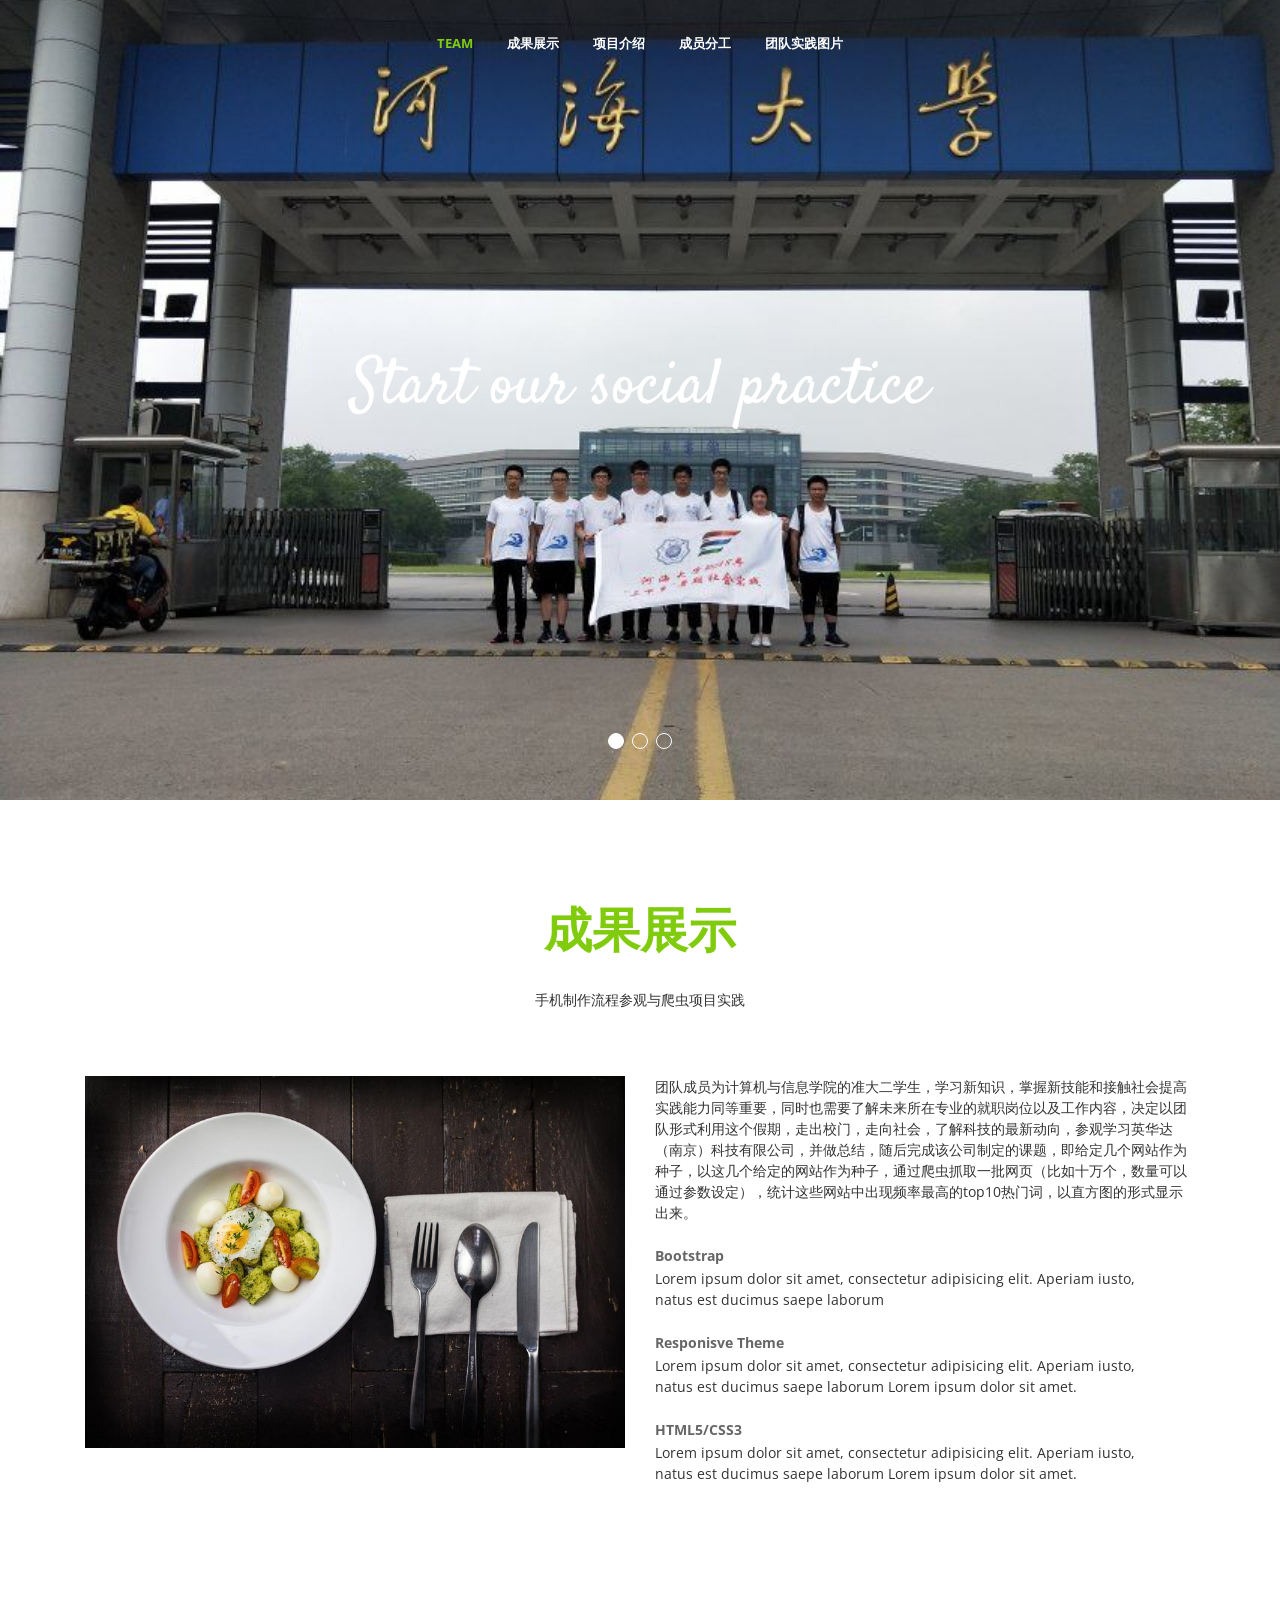
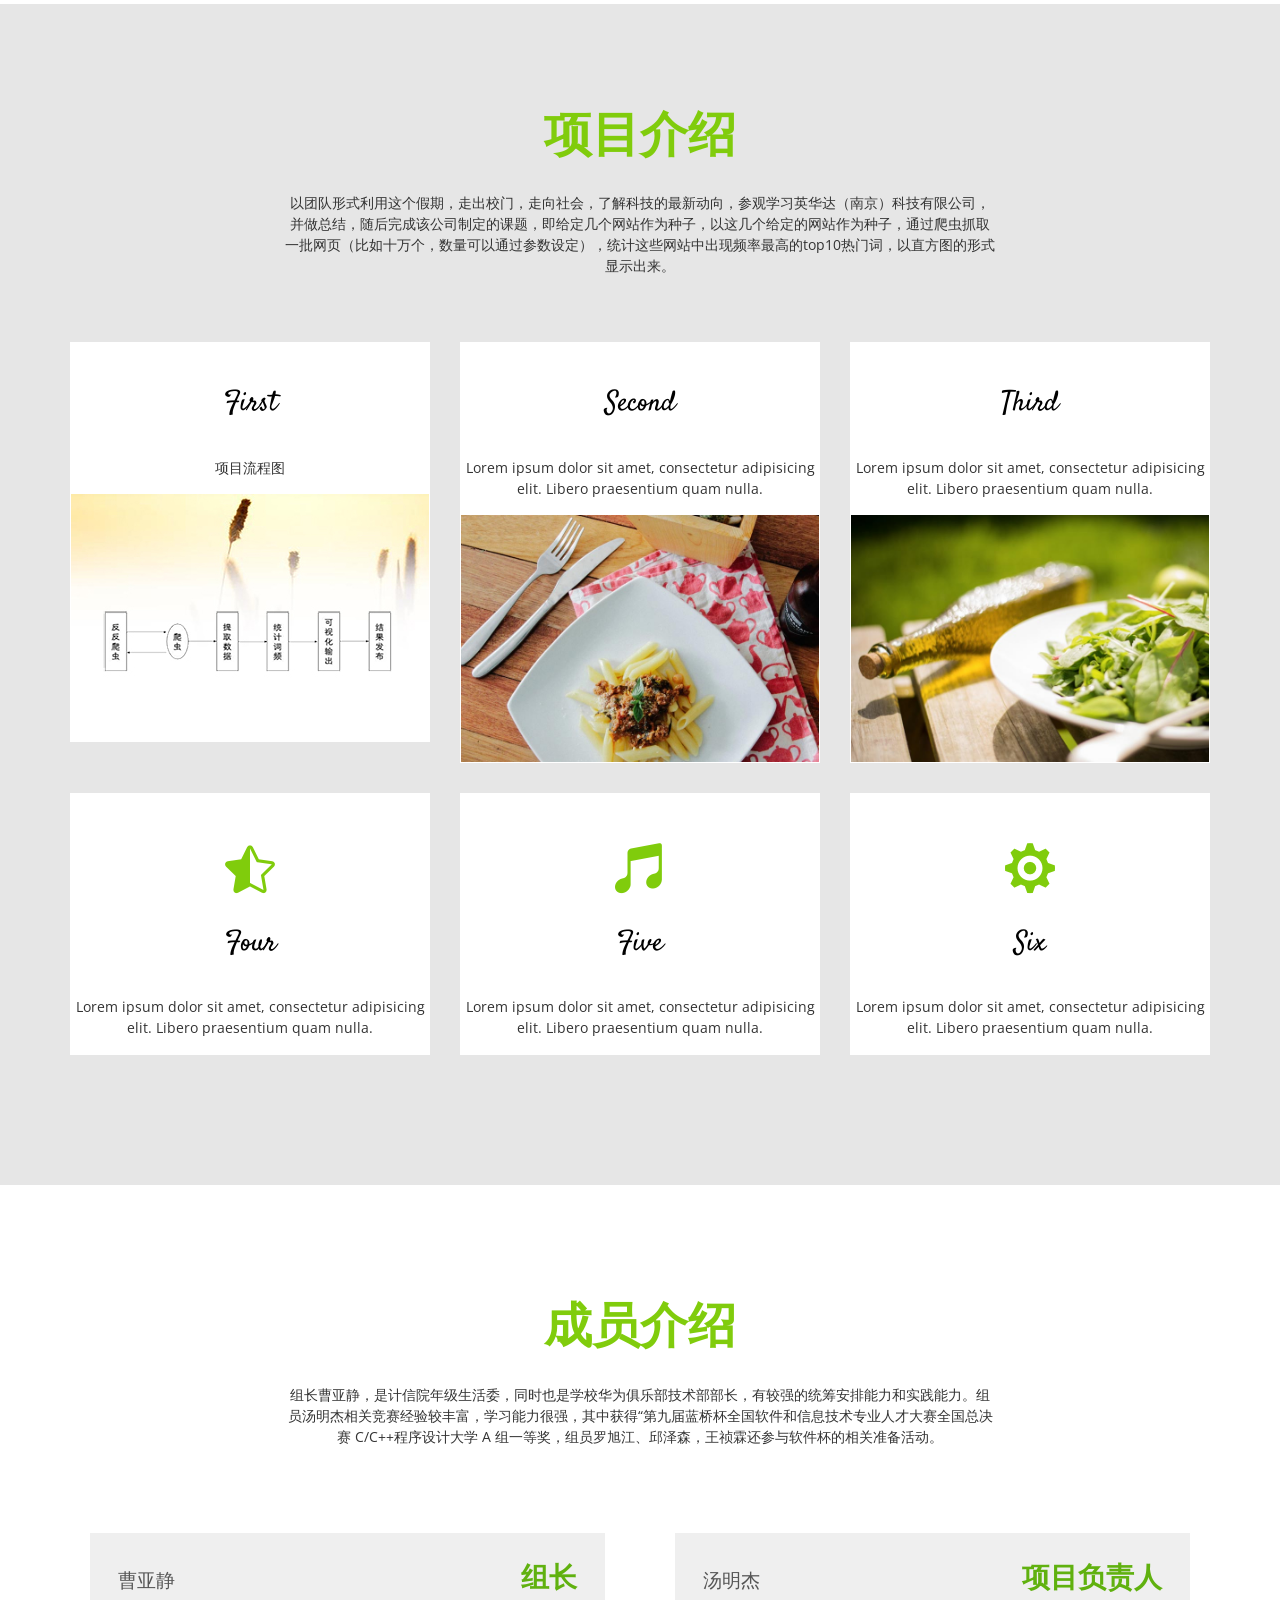
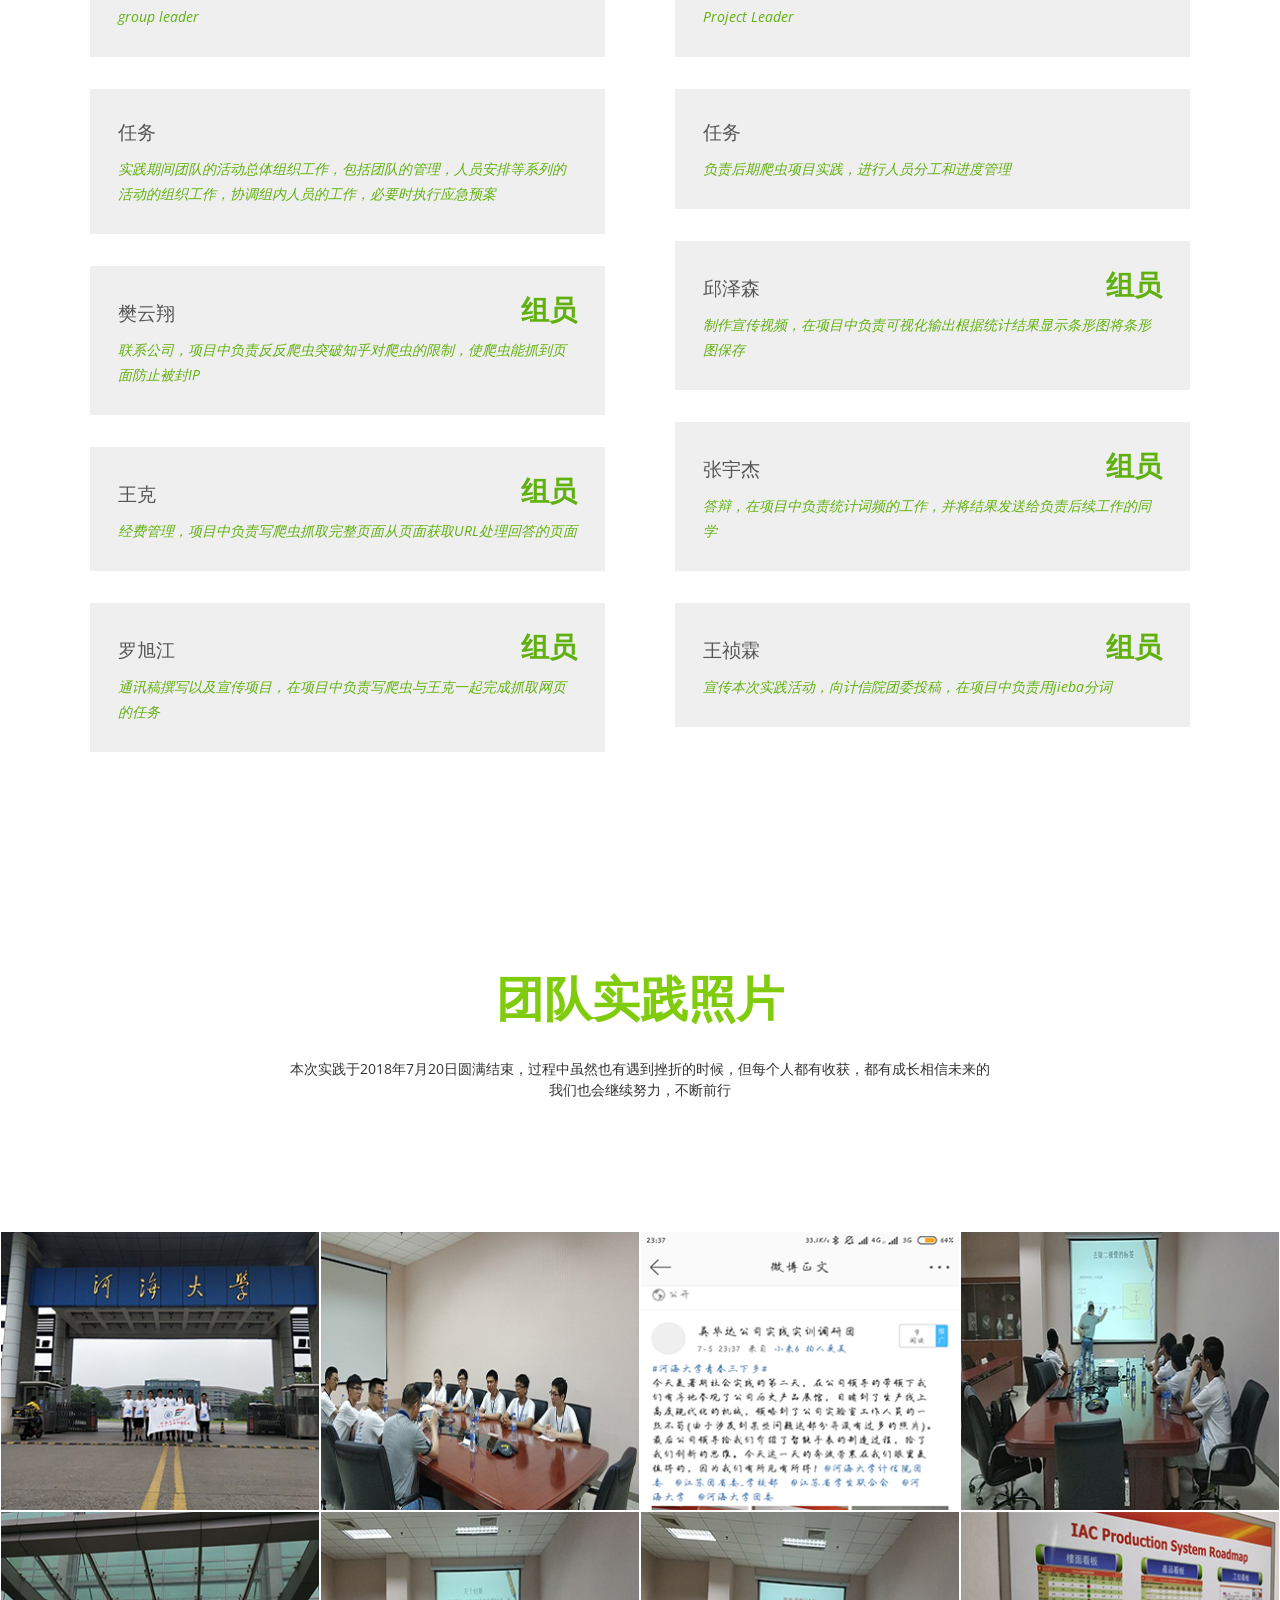
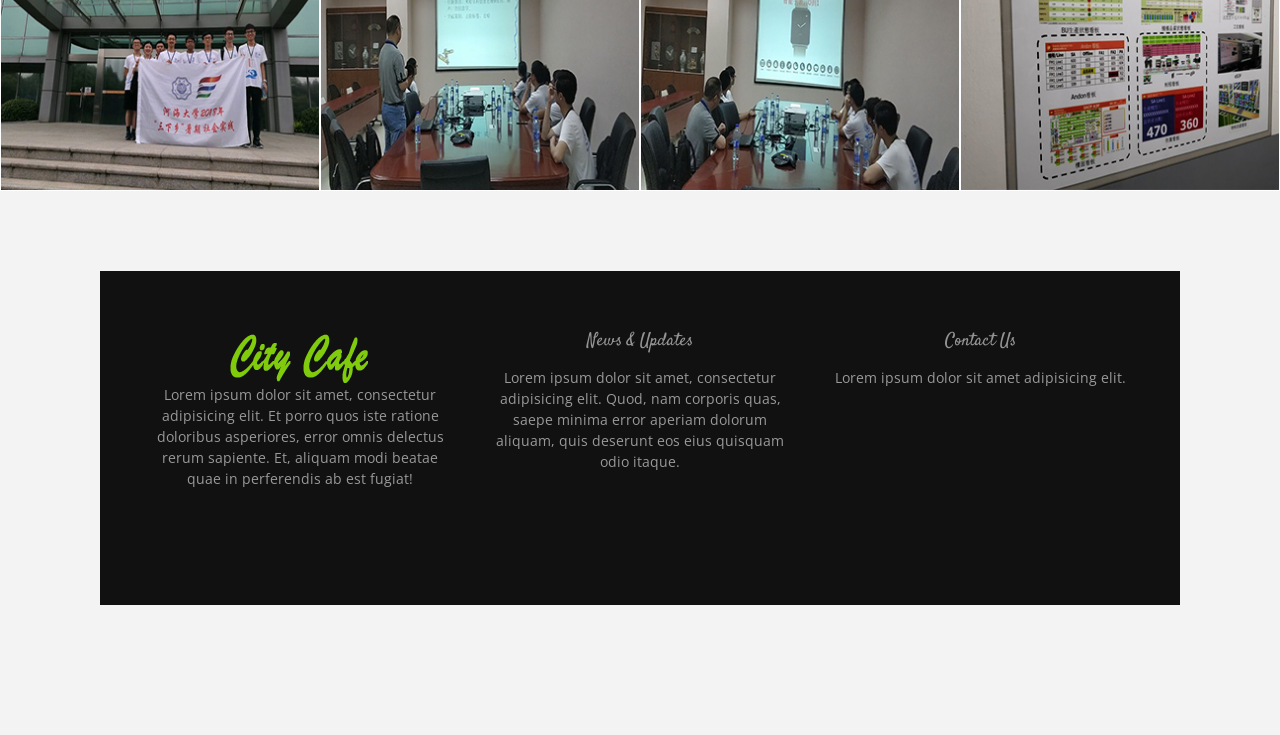
==== commit 1ffb9180: "mainly finished" ====
--- a/output/index.html
+++ b/output/index.html
@@ -42,33 +42,24 @@
 	<button class="navbar-toggler hidden-md-up pull-right" type="button" data-toggle="collapse" data-target="#collapsingNavbar">
 		☰
 	</button> 
-	 <a class="navbar-brand page-scroll" href="#slider"><img class="logo" id="logo" src="images/logo.png" alt="logo"></a>
+<!--	 <a class="navbar-brand page-scroll" href="#slider"><img class="logo" id="logo" src="images/logo.png" alt="logo"></a>-->
 	<div class="collapse navbar-toggleable-sm" id="collapsingNavbar">
 		<ul class="nav navbar-nav">
 			 <li class="active">
-						<a href="#slider">HOME</a>
+						<a href="#slider">Team</a>
 					</li>
 					<li>
-						<a href="#about">ABOUT</a>
+						<a href="#about">成果展示</a>
 					</li>
 					 <li>
-						<a href="#services">SERVICES</a>
+						<a href="#services">项目介绍</a>
 					</li>
 					 <li>
-						<a href="#menuCard">MENU</a>
+						<a href="#menuCard">成员分工</a>
 					</li> 
 					<li>
-						<a href="#portfolio">GALLERY</a>
+						<a href="#portfolio">团队实践图片</a>
 					</li> 
-					<li>
-						<a href="#team">CHEFS</a>
-					</li>
-					 <li>
-						<a href="#clients">FEEDBACK</a>
-					</li>
-					<li>
-						<a href="#contact">CONTACT US</a>
-					</li>
 		</ul> 
 	</div>
 </div>
@@ -86,16 +77,16 @@
 		<div class="sp-slide main-slides">
 			<div class="img-overlay"></div>
 
-			<img class="sp-image" src="images/slider/slider-img-1.jpg" alt="Slider 1"/>
+			<img class="sp-image" src="images/slider/slider-img-4.jpg" alt="Slider 1"/>
 
 			<h1 class="sp-layer slider-text-big"
 			data-position="center" data-show-transition="left" data-hide-transition="right" data-show-delay="1500" data-hide-delay="200">
-			<span class="highlight-texts">The Best Healthy Food</span>
+			<span class="highlight-texts">Start our social practice</span>
 			</h1>
 
 			<p class="sp-layer"
 			data-position="center" data-vertical="15%" data-show-delay="2000" data-hide-delay="200" data-show-transition="left" data-hide-transition="right">
-				Lorem ipsum dolor sit amectetur adipici
+				出发去英华达公司
 			</p>
 		</div>
 		<!-- Slides End -->
@@ -103,16 +94,16 @@
 		<!-- Slides -->
 		<div class="sp-slide main-slides">
 		<div class="img-overlay"></div>
-			<img class="sp-image" src="images/slider/slider-img-2.jpg" alt="Slider 2"/>
+			<img class="sp-image" src="images/slider/slider-img-7.jpg" alt="Slider 2"/>
 
 			<h1 class="sp-layer slider-text-big"
 			data-position="center" data-show-transition="left" data-hide-transition="right" data-show-delay="1500" data-hide-delay="200">
-			<span class="highlight-texts">Mind Blowing Ambiance</span>
+			<span class="highlight-texts">Give a lecture</span>
 			</h1>
 
 			<p class="sp-layer"
 			data-position="center" data-vertical="15%" data-show-delay="2000" data-hide-delay="200" data-show-transition="left" data-hide-transition="right">
-				Lorem ipsum dolor sit ametectetur adipis
+				讲述公司的历史沿革
 			</p>
 		</div>
 		<!-- Slides End -->
@@ -121,16 +112,16 @@
 		<div class="sp-slide main-slides">
 			<div class="img-overlay"></div>
 
-			<img class="sp-image" src="images/slider/slider-img-3.jpg" alt="Slider 3"/>
+			<img class="sp-image" src="images/slider/slider-img-6.jpg" alt="Slider 3"/>
 
 			<h1 class="sp-layer slider-text-big"
 			data-position="center" data-show-transition="left" data-hide-transition="right" data-show-delay="1500" data-hide-delay="200">
-			<span class="highlight-texts">Best Country Sea Food</span>
+			<span class="highlight-texts">Harvest a lot</span>
 			</h1>
 
 			<p class="sp-layer"
 			data-position="center" data-vertical="15%" data-show-delay="2000" data-hide-delay="200" data-show-transition="left" data-hide-transition="right">
-				Lorem ipsum dolor sit ansectetur adipis
+				参观结束，大家都收获满满
 			</p>
 		</div>
 		<!-- Slides End -->
@@ -145,9 +136,9 @@
 		<div class="row">
 			<!-- Section Header -->
 			<div class="col-md-12 col-sm-12 col-xs-12 section-header wow fadeInDown">
-				<h2><span class="highlight-text">About</span></h2>
+				<h2><span class="highlight-text">成果展示</span></h2>
 			   
-				<p class="col-md-8 col-sm-10 col-xs-12 col-md-offset-2 col-sm-offset-1">Lorem ipsum dolor sit amet, consectetur adipisicing elit. Quod, nam corporis quas, saepe minima error aperiam dolorum aliquam, quis deserunt eos eius quisquam odio itaque.</p>
+				<p class="col-md-8 col-sm-10 col-xs-12 col-md-offset-2 col-sm-offset-1">手机制作流程参观与爬虫项目实践</p>
 			</div>
 			<!-- Section Header End -->
 
@@ -156,7 +147,7 @@
 			</div>
 
 			<div class="col-md-6 col-sm-6 col-xs-12 customized-text wow fadeInDown black-ed">
-			<p>Lorem ipsum dolor sit amet, consectetur adipisicing elit. Ipsa sit, numquam amet voluptatibus obcaecati ea maiores totam nostrum, ad iure rerum quas harum ipsum.  lobcaecati ea maiores totam nostrum, ad iure rerum quas harum ipsum. Rem ea ducimus quos quae quo.</p>
+			<p>团队成员为计算机与信息学院的准大二学生，学习新知识，掌握新技能和接触社会提高实践能力同等重要，同时也需要了解未来所在专业的就职岗位以及工作内容，决定以团队形式利用这个假期，走出校门，走向社会，了解科技的最新动向，参观学习英华达（南京）科技有限公司，并做总结，随后完成该公司制定的课题，即给定几个网站作为种子，以这几个给定的网站作为种子，通过爬虫抓取一批网页（比如十万个，数量可以通过参数设定），统计这些网站中出现频率最高的top10热门词，以直方图的形式显示出来。</p>
 				<div class="row"> 
 					<div class="col-md-11">
 						<strong>Bootstrap</strong>
@@ -186,9 +177,9 @@
 
 			<!-- Section Header -->
 			<div class="col-md-12 col-sm-12 col-xs-12 section-header wow fadeInDown">
-				<h2><span class="highlight-text">Services</span></h2>
+				<h2><span class="highlight-text">项目介绍</span></h2>
 			   
-				<p class="col-md-8 col-sm-10 col-xs-12 col-md-offset-2 col-sm-offset-1">Lorem ipsum dolor sit amet, consectetur adipisicing elit. Quod, nam corporis quas, saepe minima error aperiam dolorum aliquam, quis deserunt eos eius quisquam odio itaque.</p>
+				<p class="col-md-8 col-sm-10 col-xs-12 col-md-offset-2 col-sm-offset-1">以团队形式利用这个假期，走出校门，走向社会，了解科技的最新动向，参观学习英华达（南京）科技有限公司，并做总结，随后完成该公司制定的课题，即给定几个网站作为种子，以这几个给定的网站作为种子，通过爬虫抓取一批网页（比如十万个，数量可以通过参数设定），统计这些网站中出现频率最高的top10热门词，以直方图的形式显示出来。</p>
 			</div>
 			<!-- Section Header End -->
 
@@ -198,15 +189,15 @@
 	 <div class="row">
 					<div class="col-md-4 col-sm-4 col-xs-12 text-xs-center wow fadeInDown" data-wow-delay=".2s">
 					<div class="service-box">
-						<div class="icon"> <h3>Breakfast</h3>
+						<div class="icon"> <h3>First</h3>
 						</div> 
-						<p>Lorem ipsum dolor sit amet, consectetur adipisicing elit. Libero praesentium quam nulla.</p>
-						<img src="images/breakfast.jpg" alt="Custom Image">
+						<p>项目流程图</p>
+						<img src="images/beijing3.jpg" alt="Custom Image">
 						</div> 
 </div>
 					<div class="col-md-4 col-sm-4 col-xs-12 text-xs-center wow fadeInDown" data-wow-delay=".2s">
 					<div class="service-box">
-						<div class="icon"> <h3>Lunch </h3>
+						<div class="icon"> <h3>Second </h3>
 						</div>
 						
 						<p>Lorem ipsum dolor sit amet, consectetur adipisicing elit. Libero praesentium quam nulla.</p>
@@ -215,7 +206,7 @@
 </div>
 					<div class="col-md-4 col-sm-4 col-xs-12 text-xs-center wow fadeInDown" data-wow-delay=".2s">
 					<div class="service-box">
-						<div class="icon"> <h3>Dinner</h3>
+						<div class="icon"> <h3>Third</h3>
 						</div>
 						
 						<p>Lorem ipsum dolor sit amet, consectetur adipisicing elit. Libero praesentium quam nulla.</p>
@@ -229,7 +220,7 @@
 					<div class="col-md-4 col-sm-4 col-xs-12 text-xs-center wow fadeInDown" data-wow-delay=".1s">
 					<div class="service-box">
 						<div class="icon">
-							<i class="icon_star-half_alt"></i><h3>Buffeat</h3>
+							<i class="icon_star-half_alt"></i><h3>Four</h3>
 						</div>
 						
 						<p>Lorem ipsum dolor sit amet, consectetur adipisicing elit. Libero praesentium quam nulla.</p>
@@ -238,7 +229,7 @@
 					<div class="col-md-4 col-sm-4 col-xs-12 text-xs-center wow fadeInDown" data-wow-delay=".1s">
 					<div class="service-box">
 						<div class="icon">
-							<i class="icon_music"></i><h3>Parties</h3>
+							<i class="icon_music"></i><h3>Five</h3>
 						</div>
 						
 						<p>Lorem ipsum dolor sit amet, consectetur adipisicing elit. Libero praesentium quam nulla.</p>
@@ -247,7 +238,7 @@
 					<div class="col-md-4 col-sm-4 col-xs-12 text-xs-center wow fadeInDown" data-wow-delay=".1s">
 					<div class="service-box">
 						<div class="icon">
-							<i class="icon_cog"></i><h3>Rooms</h3>
+							<i class="icon_cog"></i><h3>Six</h3>
 						</div>
 						
 						<p>Lorem ipsum dolor sit amet, consectetur adipisicing elit. Libero praesentium quam nulla.</p>
@@ -266,9 +257,9 @@
 
 	<!-- Section Header -->
 			<div class="col-md-12 col-sm-12 col-xs-12 section-header wow fadeInDown">
-				<h2><span class="highlight-text">Menu Card</span></h2>
+				<h2><span class="highlight-text">成员介绍</span></h2>
 			   
-				<p class="col-md-8 col-sm-10 col-xs-12 col-md-offset-2 col-sm-offset-1">Lorem ipsum dolor sit amet, consectetur adipisicing elit. Quod, nam corporis quas, saepe minima error aperiam dolorum aliquam, quis deserunt eos eius quisquam odio itaque.</p>
+				<p class="col-md-8 col-sm-10 col-xs-12 col-md-offset-2 col-sm-offset-1">组长曹亚静，是计信院年级生活委，同时也是学校华为俱乐部技术部部长，有较强的统筹安排能力和实践能力。组员汤明杰相关竞赛经验较丰富，学习能力很强，其中获得“第九届蓝桥杯全国软件和信息技术专业人才大赛全国总决赛 C/C++程序设计大学 A 组一等奖，组员罗旭江、邱泽森，王祯霖还参与软件杯的相关准备活动。</p>
 			</div>
 			<!-- Section Header End -->
 			
@@ -279,62 +270,62 @@
 										<div class="menu-column">
 											<div class="food">
 												<div class="food-desc">
-													<h6 class="food-name">Chicken Masala</h6>
-													<div class="dots"></div>
-													<div class="food-price">
-														<span>5.00</span>
-													</div><!-- /food-price -->
-												</div><!-- /food-desc -->
-												<div class="food-details">
-													<span>with “butter”</span>
-												</div><!-- /food-details -->
-											</div><!-- /food -->
-											<div class="food">
-												<div class="food-desc">
-													<h6 class="food-name">Mango Rice with Curd</h6>
-													<div class="dots"></div>
-													<div class="food-price">
-														<span>16.00</span>
-													</div><!-- /food-price -->
-												</div><!-- /food-desc -->
-												<div class="food-details">
-													<span>with chat masala</span>
-												</div><!-- /food-details -->
-											</div><!-- /food -->
-											<div class="food">
-												<div class="food-desc">
-													<h6 class="food-name">Mutton Fry Rice</h6>
-													<div class="dots"></div>
-													<div class="food-price">
-														<span>22.00</span>
-													</div><!-- /food-price -->
-												</div><!-- /food-desc -->
-												<div class="food-details">
-													<span>with pure meat</span>
-												</div><!-- /food-details -->
-											</div><!-- /food -->
-											<div class="food">
-												<div class="food-desc">
-													<h6 class="food-name">Eggs Mancuriya</h6>
-													<div class="dots"></div>
-													<div class="food-price">
-														<span>22.00</span>
-													</div><!-- /food-price -->
-												</div><!-- /food-desc -->
-												<div class="food-details">
-													<span>with Vegies</span>
-												</div><!-- /food-details -->
-											</div><!-- /food -->
-											<div class="food">
-												<div class="food-desc">
-													<h6 class="food-name">Chicken Currey </h6>
-													<div class="dots"></div>
-													<div class="food-price">
-														<span>15.00</span>
-													</div><!-- /food-price -->
-												</div><!-- /food-desc -->
-												<div class="food-details">
-													<span>with curry leafs</span>
+													<h6 class="food-name">曹亚静</h6>
+													<div class="dots"></div>
+													<div class="food-price">
+														<span>组长</span>
+													</div><!-- /food-price -->
+												</div><!-- /food-desc -->
+												<div class="food-details">
+													<span>group leader</span>
+												</div><!-- /food-details -->
+											</div><!-- /food -->
+											<div class="food">
+												<div class="food-desc">
+													<h6 class="food-name">任务</h6>
+													<div class="dots"></div>
+													<div class="food-price">
+														<span></span>
+													</div><!-- /food-price -->
+												</div><!-- /food-desc -->
+												<div class="food-details">
+													<span>实践期间团队的活动总体组织工作，包括团队的管理，人员安排等系列的活动的组织工作，协调组内人员的工作，必要时执行应急预案</span>
+												</div><!-- /food-details -->
+											</div><!-- /food -->
+											<div class="food">
+												<div class="food-desc">
+													<h6 class="food-name">樊云翔</h6>
+													<div class="dots"></div>
+													<div class="food-price">
+														<span>组员</span>
+													</div><!-- /food-price -->
+												</div><!-- /food-desc -->
+												<div class="food-details">
+													<span>联系公司，项目中负责反反爬虫突破知乎对爬虫的限制，使爬虫能抓到页面防止被封IP</span>
+												</div><!-- /food-details -->
+											</div><!-- /food -->
+											<div class="food">
+												<div class="food-desc">
+													<h6 class="food-name">王克</h6>
+													<div class="dots"></div>
+													<div class="food-price">
+														<span>组员</span>
+													</div><!-- /food-price -->
+												</div><!-- /food-desc -->
+												<div class="food-details">
+													<span>经费管理，项目中负责写爬虫抓取完整页面从页面获取URL处理回答的页面</span>
+												</div><!-- /food-details -->
+											</div><!-- /food -->
+											<div class="food">
+												<div class="food-desc">
+													<h6 class="food-name">罗旭江</h6>
+													<div class="dots"></div>
+													<div class="food-price">
+														<span>组员</span>
+													</div><!-- /food-price -->
+												</div><!-- /food-desc -->
+												<div class="food-details">
+													<span>通讯稿撰写以及宣传项目，在项目中负责写爬虫与王克一起完成抓取网页的任务</span>
 												</div><!-- /food-details -->
 											</div><!-- /food -->
 										</div><!-- /menu-column -->
@@ -343,62 +334,62 @@
 										<div class="menu-column">
 											<div class="food">
 												<div class="food-desc">
-													<h6 class="food-name">Pure Veg Salad</h6>
-													<div class="dots"></div>
-													<div class="food-price">
-														<span>5.00</span>
-													</div><!-- /food-price -->
-												</div><!-- /food-desc -->
-												<div class="food-details">
-													<span>with all veg</span>
-												</div><!-- /food-details -->
-											</div><!-- /food -->
-											<div class="food">
-												<div class="food-desc">
-													<h6 class="food-name">Veg Fry Rice</h6>
-													<div class="dots"></div>
-													<div class="food-price">
-														<span>16.00</span>
-													</div><!-- /food-price -->
-												</div><!-- /food-desc -->
-												<div class="food-details">
-													<span>with best fry</span>
-												</div><!-- /food-details -->
-											</div><!-- /food -->
-											<div class="food">
-												<div class="food-desc">
-													<h6 class="food-name">Chines Noodles</h6>
-													<div class="dots"></div>
-													<div class="food-price">
-														<span>22.00</span>
-													</div><!-- /food-price -->
-												</div><!-- /food-desc -->
-												<div class="food-details">
-													<span>with all spices</span>
-												</div><!-- /food-details -->
-											</div><!-- /food -->
-											<div class="food">
-												<div class="food-desc">
-													<h6 class="food-name">Chicken Manchuriah</h6>
-													<div class="dots"></div>
-													<div class="food-price">
-														<span>22.00</span>
-													</div><!-- /food-price -->
-												</div><!-- /food-desc -->
-												<div class="food-details">
-													<span>with hot and wet</span>
-												</div><!-- /food-details -->
-											</div><!-- /food -->
-											<div class="food">
-												<div class="food-desc">
-													<h6 class="food-name">Veg Fry Rice </h6>
-													<div class="dots"></div>
-													<div class="food-price">
-														<span>15.00</span>
-													</div><!-- /food-price -->
-												</div><!-- /food-desc -->
-												<div class="food-details">
-													<span>with egg and chicken </span>
+													<h6 class="food-name">汤明杰</h6>
+													<div class="dots"></div>
+													<div class="food-price">
+														<span>项目负责人</span>
+													</div><!-- /food-price -->
+												</div><!-- /food-desc -->
+												<div class="food-details">
+													<span>Project Leader</span>
+												</div><!-- /food-details -->
+											</div><!-- /food -->
+											<div class="food">
+												<div class="food-desc">
+													<h6 class="food-name">任务</h6>
+													<div class="dots"></div>
+													<div class="food-price">
+														<span></span>
+													</div><!-- /food-price -->
+												</div><!-- /food-desc -->
+												<div class="food-details">
+													<span>负责后期爬虫项目实践，进行人员分工和进度管理</span>
+												</div><!-- /food-details -->
+											</div><!-- /food -->
+											<div class="food">
+												<div class="food-desc">
+													<h6 class="food-name">邱泽森</h6>
+													<div class="dots"></div>
+													<div class="food-price">
+														<span>组员</span>
+													</div><!-- /food-price -->
+												</div><!-- /food-desc -->
+												<div class="food-details">
+													<span>制作宣传视频，在项目中负责可视化输出根据统计结果显示条形图将条形图保存</span>
+												</div><!-- /food-details -->
+											</div><!-- /food -->
+											<div class="food">
+												<div class="food-desc">
+													<h6 class="food-name">张宇杰</h6>
+													<div class="dots"></div>
+													<div class="food-price">
+														<span>组员</span>
+													</div><!-- /food-price -->
+												</div><!-- /food-desc -->
+												<div class="food-details">
+													<span>答辩，在项目中负责统计词频的工作，并将结果发送给负责后续工作的同学</span>
+												</div><!-- /food-details -->
+											</div><!-- /food -->
+											<div class="food">
+												<div class="food-desc">
+													<h6 class="food-name">王祯霖 </h6>
+													<div class="dots"></div>
+													<div class="food-price">
+														<span>组员</span>
+													</div><!-- /food-price -->
+												</div><!-- /food-desc -->
+												<div class="food-details">
+													<span>宣传本次实践活动，向计信院团委投稿，在项目中负责用jieba分词</span>
 												</div><!-- /food-details -->
 											</div><!-- /food -->
 										</div><!-- /menu-column -->
@@ -416,9 +407,9 @@
 
 			<!-- Section Header -->
 			<div class="col-md-12 col-sm-12 col-xs-12 section-header wow fadeInDown">
-				<h2><span class="highlight-text">Gallery</span></h2>
+				<h2><span class="highlight-text">团队实践照片</span></h2>
 			   
-				<p class="col-md-8 col-sm-10 col-xs-12 col-md-offset-2 col-sm-offset-1">Lorem ipsum dolor sit amet, consectetur adipisicing elit. Quod, nam corporis quas, saepe minima error aperiam dolorum aliquam, quis deserunt eos eius quisquam odio itaque.</p>
+				<p class="col-md-8 col-sm-10 col-xs-12 col-md-offset-2 col-sm-offset-1">本次实践于2018年7月20日圆满结束，过程中虽然也有遇到挫折的时候，但每个人都有收获，都有成长相信未来的我们也会继续努力，不断前行</p>
 			</div>
 			<!-- Section Header End -->
 
@@ -430,14 +421,14 @@
 
 		<!-- Filter Button Start -->
 		<div id="portfolio-filter" class="portfolio-filter-btn-group">
-			<ul>
+			<ul><!--
 				<li>
 					<a href="#" class="selected" data-filter="*">ALL</a> 
 					<a href="#" data-filter=".web">CHINES</a> 
 					<a href="#" data-filter=".seo">CONTINENTAL</a> 
 					<a href="#" data-filter=".works">ASIAN</a> 
 					<a href="#" data-filter=".brands">EUROPEN</a> 
-				</li>
+				</li>-->
 			</ul>
 		</div>
 		<!-- Filter Button End -->
@@ -447,12 +438,12 @@
 			<!-- Portfolio Items -->
 			<div class="item portfolio-item web seo">
 
-				<img src="images/img-portfolio/portfolio1.jpg" alt="">
-				<div class="portfolio-details-wrapper">
-					<div class="portfolio-details">
-						<div class="portfolio-meta-btn">
-							<ul class="work-meta">
-								<li class="lighbox"><a href="images/img-portfolio/portfolio1.jpg" class="featured-work-img"><i class="fa fa-search-plus"></i></a></li>
+				<img src="images/img-portfolio/zhaopian9.jpg" alt="">
+				<div class="portfolio-details-wrapper">
+					<div class="portfolio-details">
+						<div class="portfolio-meta-btn">
+							<ul class="work-meta">
+								<li class="lighbox"><a href="images/img-portfolio/zhaopian3.jpg" class="featured-work-img"><i class="fa fa-search-plus"></i></a></li>
 							</ul>
 						</div>
 					</div>
@@ -464,12 +455,12 @@
 			<!-- Portfolio Items -->
 			<div class="item portfolio-item works seo">
 
-				<img src="images/img-portfolio/portfolio2.jpg" alt="">
-				<div class="portfolio-details-wrapper">
-					<div class="portfolio-details">
-						<div class="portfolio-meta-btn">
-							<ul class="work-meta">
-								<li class="lighbox"><a href="images/img-portfolio/portfolio2.jpg" class="featured-work-img"><i class="fa fa-search-plus"></i></a></li>
+				<img src="images/img-portfolio/zhaopian3.jpg" alt="">
+				<div class="portfolio-details-wrapper">
+					<div class="portfolio-details">
+						<div class="portfolio-meta-btn">
+							<ul class="work-meta">
+								<li class="lighbox"><a href="images/img-portfolio/zhaopian4.jpg" class="featured-work-img"><i class="fa fa-search-plus"></i></a></li>
 							</ul>
 						</div>
 					</div>
@@ -481,12 +472,12 @@
 			<!-- Portfolio Items -->
 			<div class="item portfolio-item web">
 
-				<img src="images/img-portfolio/portfolio3.jpg" alt="">
-				<div class="portfolio-details-wrapper">
-					<div class="portfolio-details">
-						<div class="portfolio-meta-btn">
-							<ul class="work-meta">
-								<li class="lighbox"><a href="images/img-portfolio/portfolio3.jpg" class="featured-work-img"><i class="fa fa-search-plus"></i></a></li>
+				<img src="images/img-portfolio/zhaopian4.jpg" alt="">
+				<div class="portfolio-details-wrapper">
+					<div class="portfolio-details">
+						<div class="portfolio-meta-btn">
+							<ul class="work-meta">
+								<li class="lighbox"><a href="images/img-portfolio/zhaopian6.jpg" class="featured-work-img"><i class="fa fa-search-plus"></i></a></li>
 							</ul>
 						</div>
 					</div>
@@ -498,12 +489,12 @@
 			<!-- Portfolio Items -->
 			<div class="item portfolio-item web works brands">
 
-				<img src="images/img-portfolio/portfolio4.jpg" alt="">
-				<div class="portfolio-details-wrapper">
-					<div class="portfolio-details">
-						<div class="portfolio-meta-btn">
-							<ul class="work-meta">
-								<li class="lighbox"><a href="images/img-portfolio/portfolio4.jpg" class="featured-work-img"><i class="fa fa-search-plus"></i></a></li>
+				<img src="images/img-portfolio/zhaopian6.jpg" alt="">
+				<div class="portfolio-details-wrapper">
+					<div class="portfolio-details">
+						<div class="portfolio-meta-btn">
+							<ul class="work-meta">
+								<li class="lighbox"><a href="images/img-portfolio/zhaopian2.jpg" class="featured-work-img"><i class="fa fa-search-plus"></i></a></li>
 							</ul>
 						</div>
 					</div>
@@ -514,12 +505,12 @@
 			<!-- Portfolio Items -->
 			<div class="item portfolio-item web brands">
 
-			   <img src="images/img-portfolio/portfolio5.jpg" alt="">
-				<div class="portfolio-details-wrapper">
-					<div class="portfolio-details">
-						<div class="portfolio-meta-btn">
-							<ul class="work-meta">
-								<li class="lighbox"><a href="images/img-portfolio/portfolio5.jpg" class="featured-work-img"><i class="fa fa-search-plus"></i></a></li>
+			   <img src="images/img-portfolio/zhaopian2.jpg" alt="">
+				<div class="portfolio-details-wrapper">
+					<div class="portfolio-details">
+						<div class="portfolio-meta-btn">
+							<ul class="work-meta">
+								<li class="lighbox"><a href="images/img-portfolio/zhaopian7.jpg" class="featured-work-img"><i class="fa fa-search-plus"></i></a></li>
 							</ul>
 						</div>
 					</div>
@@ -531,12 +522,12 @@
 			<!-- Portfolio Items -->
 			<div class="item portfolio-item works seo">
 
-				<img src="images/img-portfolio/portfolio6.jpg" alt="">
-				<div class="portfolio-details-wrapper">
-					<div class="portfolio-details">
-						<div class="portfolio-meta-btn">
-							<ul class="work-meta">
-								<li class="lighbox"><a href="images/img-portfolio/portfolio6.jpg" class="featured-work-img"><i class="fa fa-search-plus"></i></a></li>
+				<img src="images/img-portfolio/zhaopian7.jpg" alt="">
+				<div class="portfolio-details-wrapper">
+					<div class="portfolio-details">
+						<div class="portfolio-meta-btn">
+							<ul class="work-meta">
+								<li class="lighbox"><a href="images/img-portfolio/zhaopian8.jpg" class="featured-work-img"><i class="fa fa-search-plus"></i></a></li>
 							</ul>
 						</div>
 					</div>
@@ -547,12 +538,12 @@
 
 			<div class="item portfolio-item brands seo">
 
-				<img src="images/img-portfolio/portfolio1.jpg" alt="">
-				<div class="portfolio-details-wrapper">
-					<div class="portfolio-details">
-						<div class="portfolio-meta-btn">
-							<ul class="work-meta">
-								<li class="lighbox"><a href="images/img-portfolio/portfolio7.jpg" class="featured-work-img"><i class="fa fa-search-plus"></i></a></li>
+				<img src="images/img-portfolio/zhaopian8.jpg" alt="">
+				<div class="portfolio-details-wrapper">
+					<div class="portfolio-details">
+						<div class="portfolio-meta-btn">
+							<ul class="work-meta">
+								<li class="lighbox"><a href="images/img-portfolio/zhaopian5.jpg" class="featured-work-img"><i class="fa fa-search-plus"></i></a></li>
 							</ul>
 						</div>
 					</div>
@@ -564,12 +555,12 @@
 			<!-- Portfolio Items -->
 			<div class="item portfolio-item web seo works">
 
-				<img src="images/img-portfolio/portfolio2.jpg" alt="">
-				<div class="portfolio-details-wrapper">
-					<div class="portfolio-details">
-						<div class="portfolio-meta-btn">
-							<ul class="work-meta">
-								<li class="lighbox"><a href="images/img-portfolio/portfolio8.jpg" class="featured-work-img"><i class="fa fa-search-plus"></i></a></li>
+				<img src="images/img-portfolio/zhaopian5.jpg" alt="">
+				<div class="portfolio-details-wrapper">
+					<div class="portfolio-details">
+						<div class="portfolio-meta-btn">
+							<ul class="work-meta">
+								<li class="lighbox"><a href="images/img-portfolio/zhaopian9.jpg" class="featured-work-img"><i class="fa fa-search-plus"></i></a></li>
 							</ul>
 						</div>
 					</div>
@@ -593,171 +584,6 @@
 <div class="container text-xs-center">
 	 <!-- Section Header -->
 			<div class="col-md-12 col-sm-12 col-xs-12 section-header wow fadeInDown">
-				<h2><span class="highlight-text">Stats</span></h2>
-			   
-				<p class="col-md-8 col-sm-10 col-xs-12 col-md-offset-2 col-sm-offset-1">Lorem ipsum dolor sit amet, consectetur adipisicing elit. Quod, nam corporis quas, saepe minima error aperiam dolorum aliquam, quis deserunt eos eius quisquam odio itaque.</p>
-			</div>
-			<!-- Section Header End -->
-	<div class="row wow fadeInUp" style="visibility: visible; animation-name: fadeInUp;">
-		<div class="col-md-3 col-sm-6 col-xs-12 text-xs-center">
-			
-			<i class="icon_mic_alt wow pulse" style="visibility: visible; animation-name: pulse;"></i>
-			<h4>Margins</h4>
-			<h1 class="text-primary">100,000</h1>
-		</div>
-		<div class="col-md-3 col-sm-6 col-xs-12 text-xs-center">
-			
-			<i class="icon_gift_alt wow pulse" style="visibility: visible; animation-name: pulse;"></i>
-			<h4>Completed</h4>
-			<h1 class="text-primary">34201</h1>
-		</div>
-		<div class="col-md-3 col-sm-6 col-xs-12 text-xs-center">
-		  
-			<i class="icon_mobile wow pulse" style="visibility: visible; animation-name: pulse;"></i>
-<h4>Projects</h4>               
-		   <h1 class="text-primary">152</h1>
-		</div>
-		<div class="col-md-3 col-sm-6 col-xs-12 text-xs-center">
-		   
-			<i class="icon_lightbulb_alt wow pulse" style="visibility: visible; animation-name: pulse;"></i>
-<h4>Customers</h4>               
-		   <h1 class="text-primary">56500</h1>
-		</div>
-	</div> 
-</div>
-</section>
-
-<section id="team" class="bgSection teams-section"> 
-<div class="parallax-overlay"></div>
-	<div class="teams-wrapper wow bounceIn">
-		<div class="container">
-			<div class="row">
-
-				<!-- Section Header -->
-				<div class="col-md-12 col-sm-12 col-xs-12 section-header wow fadeInDown">
-					<h2><span class="highlight-text-inverted">Chefs</span></h2>
-				   
-					<p class="col-md-8 col-sm-10 col-xs-12 col-md-offset-2 col-sm-offset-1">Lorem ipsum dolor sit amet, consectetur adipisicing elit. Quod, nam corporis quas, saepe minima error aperiam dolorum aliquam, quis deserunt eos eius quisquam odio itaque.</p>
-				</div>
-
-				<!-- teams Slider -->
-				<div id="teams" class="owl-carousel teams">
-
-					<!-- Slides -->
-					<div class="teams-slides col-md-8 col-sm-10 col-xs-12 col-md-offset-2 col-sm-offset-1">
-						<img src="images/img-teams/team1.jpg" alt="">
-						<p class="client-info">Chris Willam</p>
-						<p>Lorem ipsum dolor sit amet, consectetur adipisic</p>
-						
-					</div>
-					<!-- Slides End -->
-
-					<!-- Slides -->
-					<div class="teams-slides col-md-8 col-sm-10 col-xs-12 col-md-offset-2 col-sm-offset-1">
-						<img src="images/img-teams/team2.jpg" alt="">
-						<p class="client-info">Randy Dode</p>
-						<p>Lorem ipsum dolor sit amet, consectetur adipisic</p>
-						
-					</div>
-					<!-- Slides End -->
-
-					<!-- Slides -->
-					<div class="teams-slides col-md-8 col-sm-10 col-xs-12 col-md-offset-2 col-sm-offset-1">
-						<img src="images/img-teams/team3.jpg" alt="">
-						 <p class="client-info">Michel Kimte</p>
-						<p>Lorem ipsum dolor sit amet, consectetur adipisic</p>
-					   
-					</div>
-					<!-- Slides End -->
-
-				</div> 
-			</div>
-		</div>
-	</div>
-</section> 
-
-
-<!-- Clients Section -->
-<section id="clients" class="clients-section">
-  <!-- Container Ends -->
-  <div class="container">
-	<div class="row">
-	<!-- Section Header -->
-		  <div class="col-md-12 col-sm-12 col-xs-12 section-header wow fadeInDown">
-				<h2><span class="highlight-text">Customer Feedback</span></h2> 
-				</div>
-			<!-- Section Header End --> 
-<div class="row">
-	<div class="col-md-8 col-md-offset-2">
-		<div class="testimonials">
-			<div class="active item">
-			  <blockquote><p>Denim you probably haven't heard of. Lorem ipsum dolor met consectetur adipisicing sit amet, consectetur adipisicing elit, of them jean shorts sed magna aliqua. Lorem ipsum dolor met.</p></blockquote>
-			  <div class="carousel-info">
-				<img alt="" src="images/img1-small.jpg" class="pull-left">
-				<div class="pull-left">
-				  <span class="testimonials-name">Lina Mars</span>
-				  <span class="testimonials-post">Commercial Director</span>
-				</div>
-			  </div>
-			</div>
-		</div>
-	</div>
-</div> 
-	 </div>
-  </div><!-- Container Ends -->
-</section>
-<!-- Client Section End -->  
-
- <section id="contact" class="section-wrapper contact-section" data-stellar-background-ratio="0.5">
-<div class="parallax-overlay"></div>
-	<div class="container">
-		<div class="row">
-
-			<!-- Section Header -->
-		  <div class="col-md-12 col-sm-12 col-xs-12 section-header wow fadeInDown">
-				<h2><span class="highlight-text">Contact Us</span></h2>
-			   
-				<p class="col-md-8 col-sm-10 col-xs-12 col-md-offset-2 col-sm-offset-1">We love feedback. Fill out the form below and we'll get back to you as soon as possible. in minus distinctio dolores ipsam.</p>
-			</div> 
-			<!-- Section Header End -->
-
-			<div class="contact-details">
-
-
-				<!-- Contact Form -->
-				<div class="contact-form wow bounceInRight"> 
-			
-	<!--NOTE: Update your email Id in "contact_me.php" file in order to receive emails from your contact form-->
-	<form name="sentMessage" id="contactForm"  novalidate>  
-	 <div class="col-md-6">
-	<input type="text" class="form-control" 
-	placeholder="Full Name" id="name" required
-	data-validation-required-message="Please enter your name" />
-	<p class="help-block"></p>
-	</div> 	
-	 <div class="col-md-6">
-	<input type="email" class="form-control" placeholder="Email" 
-	id="email" required
-	data-validation-required-message="Please enter your email" />
-	</div> 	
-
-	<div class="col-md-12">
-	<textarea rows="10" cols="100" class="form-control" 
-	placeholder="Message" id="message" required
-	data-validation-required-message="Please enter your message" minlength="5" 
-	data-validation-minlength-message="Min 5 characters" 
-	maxlength="999" style="resize:none"></textarea>
-	</div> 	
-	 
-	<div class="col-md-8 col-md-offset-2"><br><div id="success"> </div><button type="submit" class="btn btn-primary">Submit Message</button></div> 
-	</form>
-  </div>
-
-		</div>
-	</div>
-</section>
-
-
 
 
 <!-- Contact Section End -->
@@ -775,12 +601,8 @@
 			<div class="col-md-4 contac-us">
 				<h4>Contact Us</h4>
 				<p>Lorem ipsum dolor sit amet adipisicing elit.</p>
-				<ul>
-						<li><i class="fa fa-home"></i>123 New Venu Street</li>
-						<li><i class="fa fa-phone"></i>001 123 12345 99</li>
-						<li><i class="fa fa-envelope-o"></i>support@website.com</li>
-					</ul> 
-			</div>
+
+		</div>
 		</div>
 	</div>
 </section>
@@ -788,29 +610,6 @@
 
 <footer>
 
-	<div class="container">
-		<div class="row">
-			<div class="footer-containertent">
-
-				<ul class="footer-social-info">
-					<li>
-						<a href="#"><i class="fa fa-facebook"></i></a>
-					</li>
-					<li>
-						<a href="#"><i class="fa fa-twitter"></i></a>
-					</li>
-					<li>
-						<a href="#"><i class="fa fa-pinterest"></i></a>
-					</li>
-					<li>
-						<a href="#"><i class="fa fa-google-plus"></i></a>
-					</li>
-				</ul>
-				<br/><br/>
-				<p>Copyright &copy; 2016.Company name All rights reserved.More Templates <a href="http://www.cssmoban.com/" target="_blank" title="模板之家">模板之家</a> - Collect from <a href="http://www.cssmoban.com/" title="网页模板" target="_blank">网页模板</a></p>
-			</div>
-		</div>
-	</div>
 </footer>
 <!-- Footer End -->
 
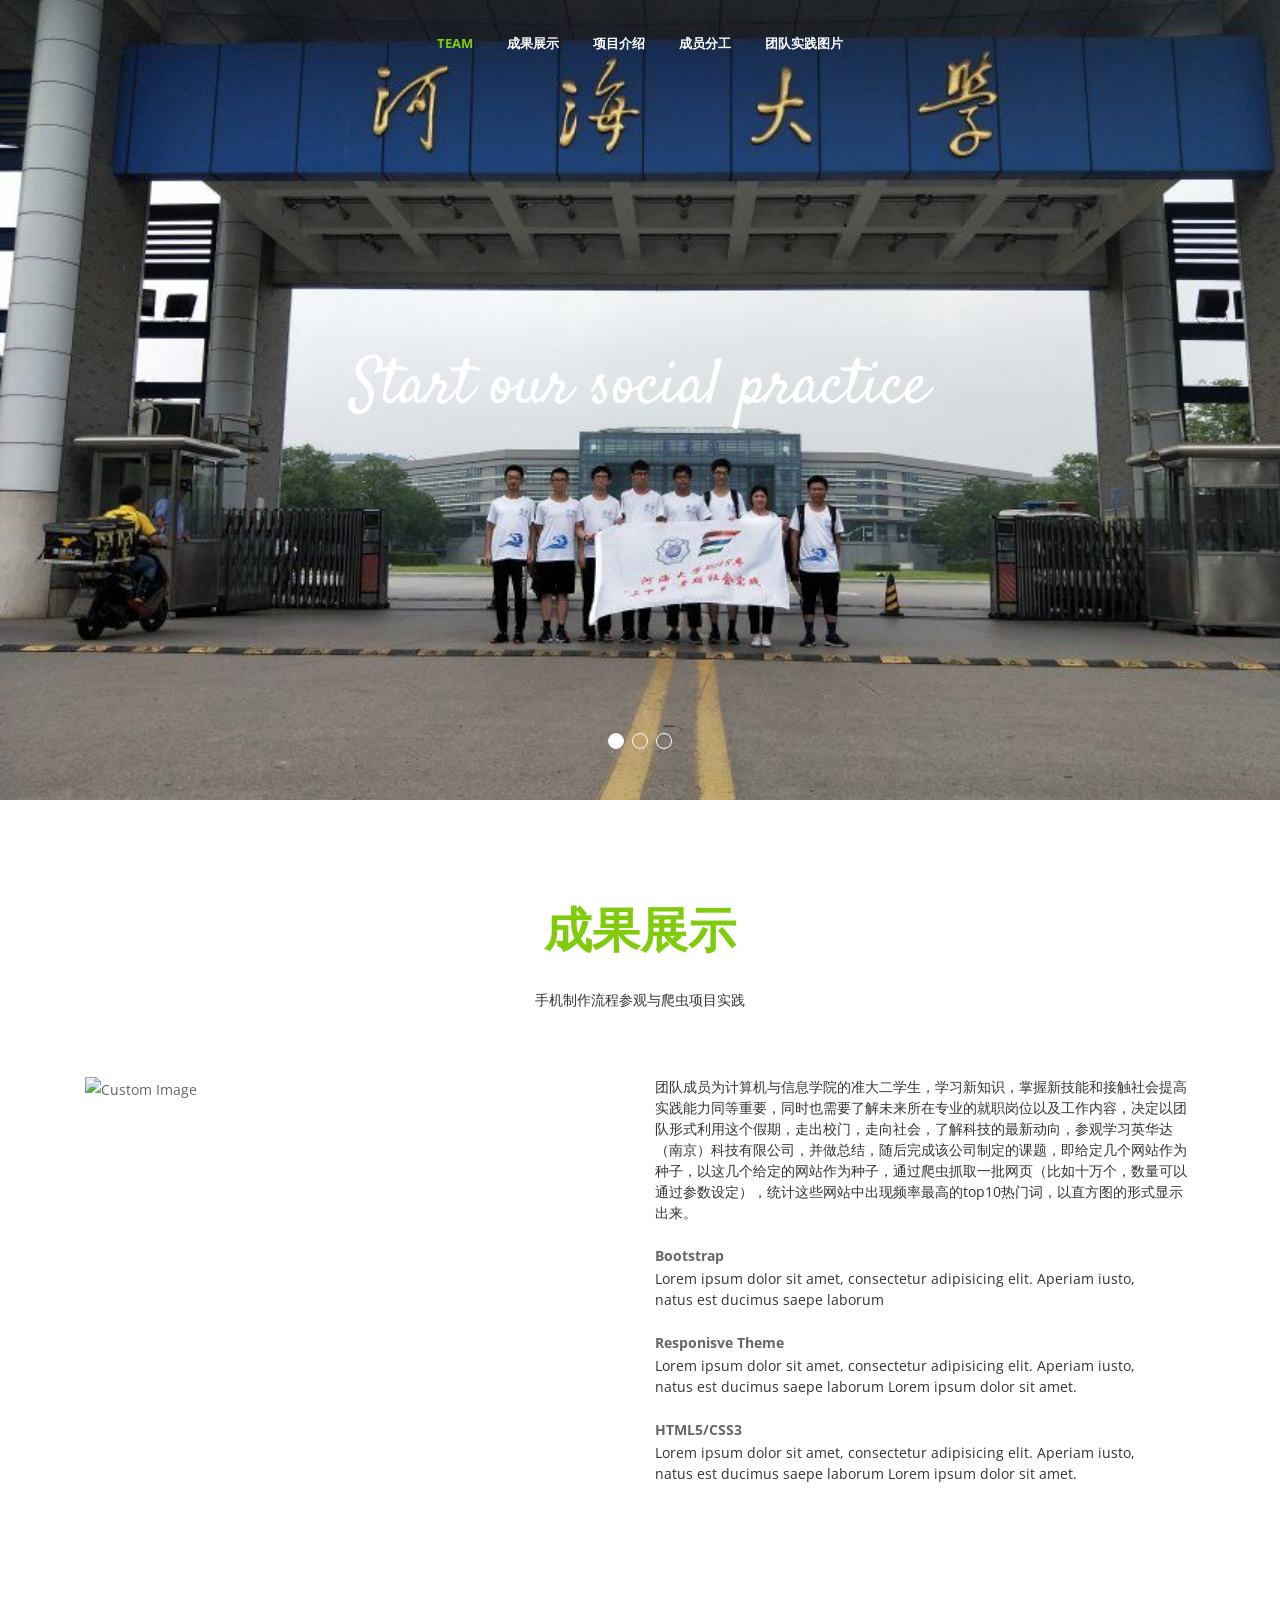
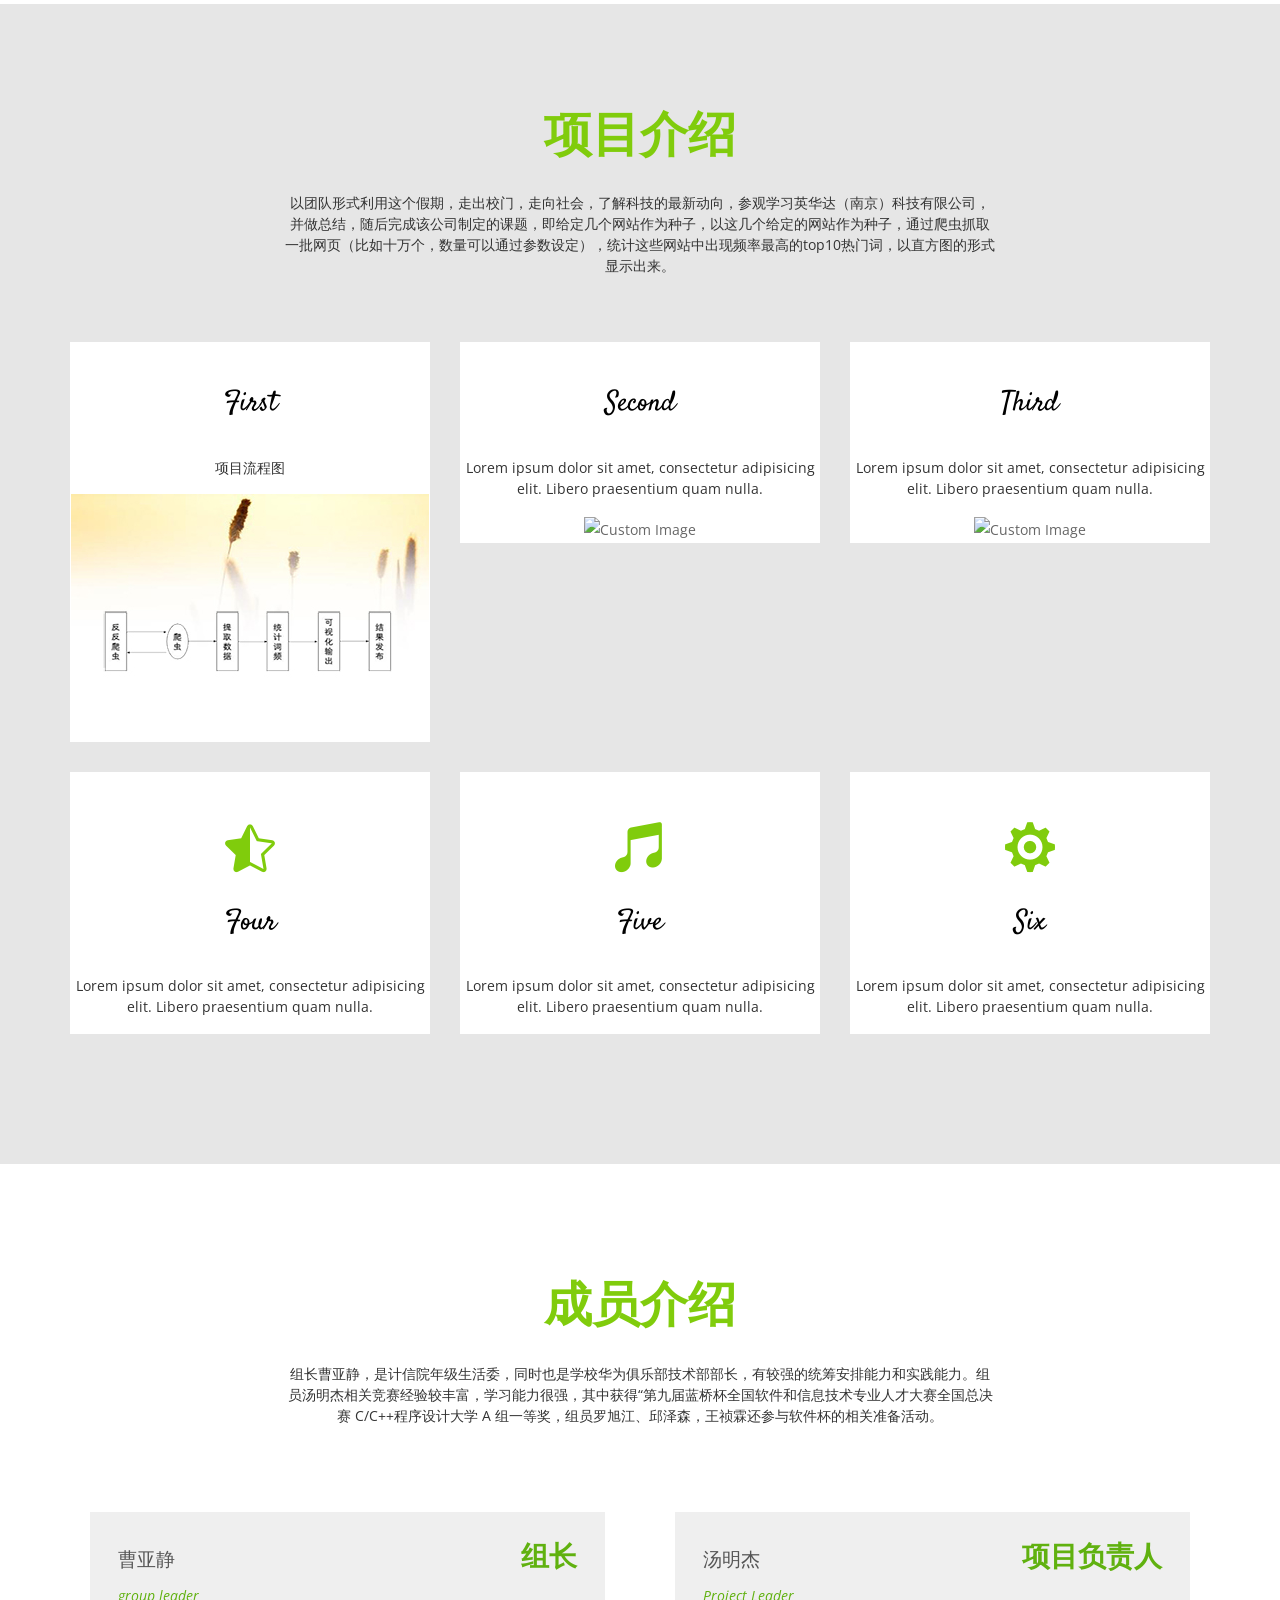
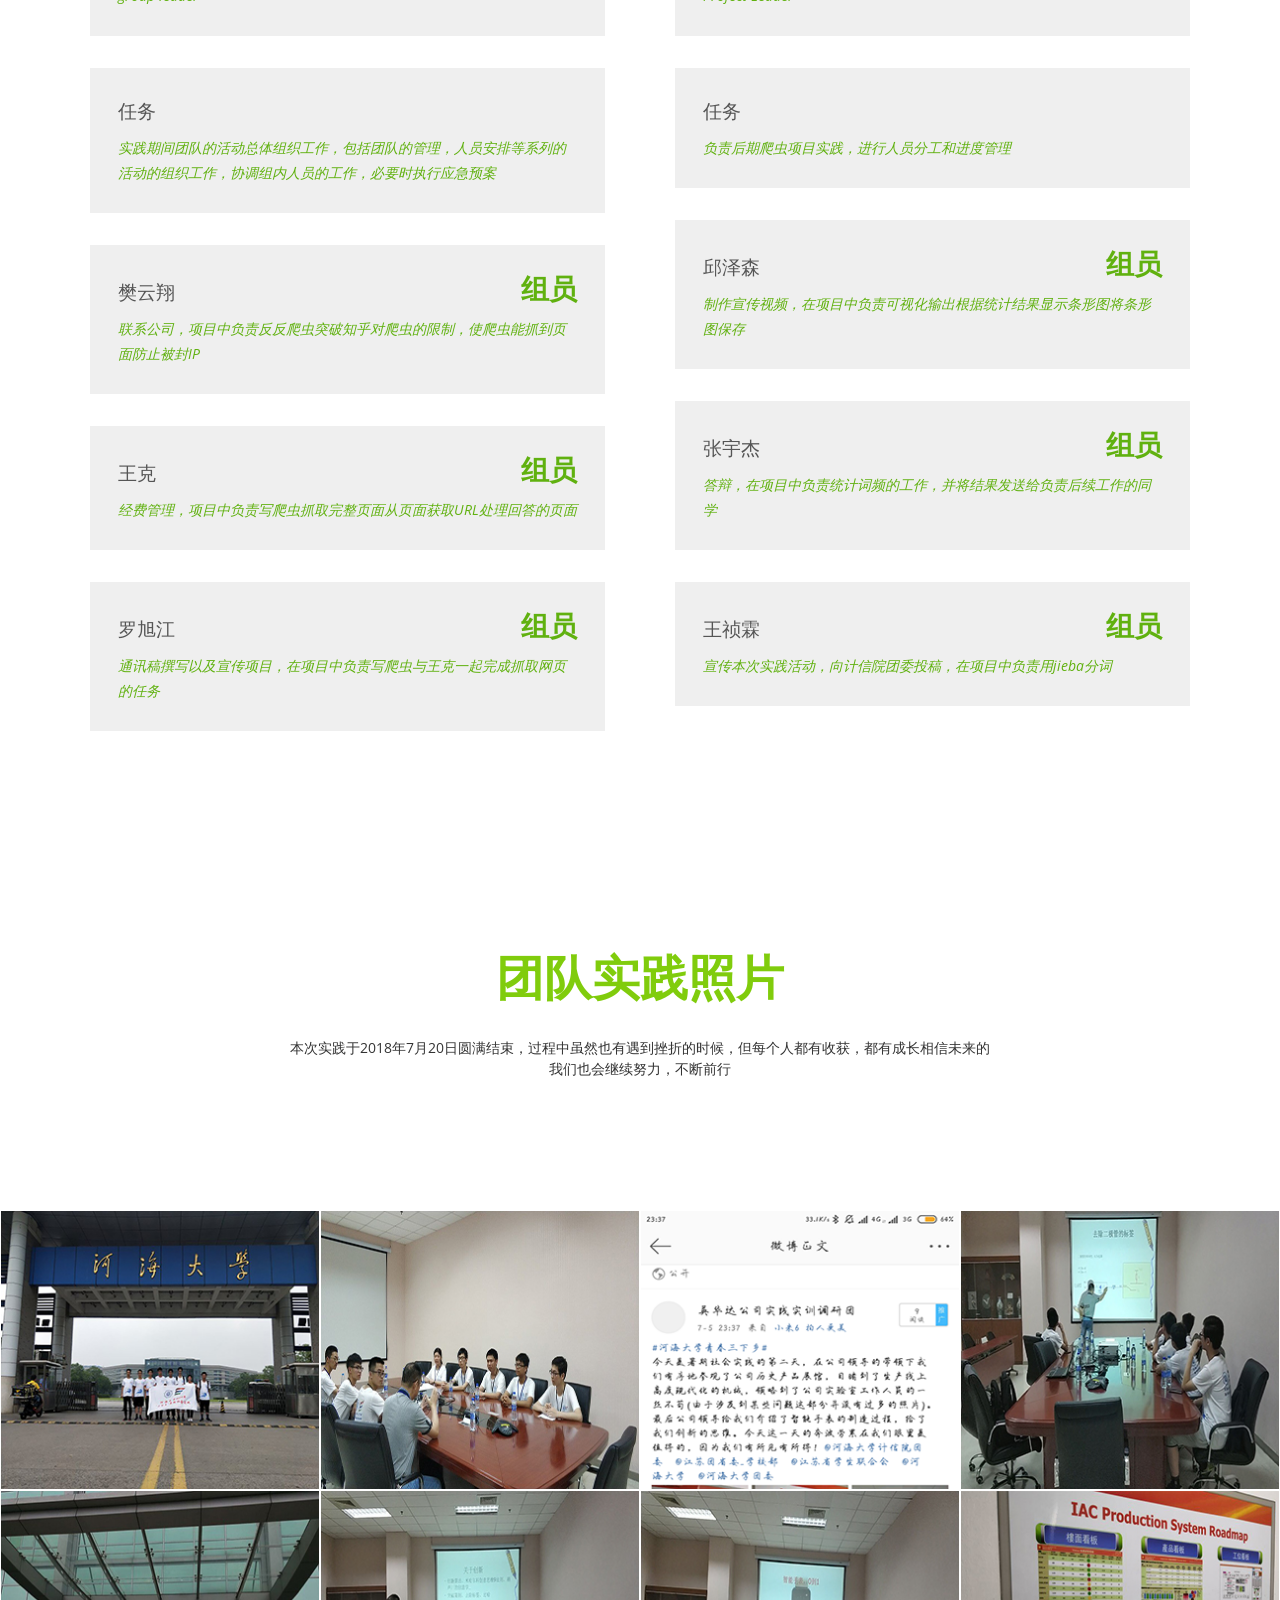
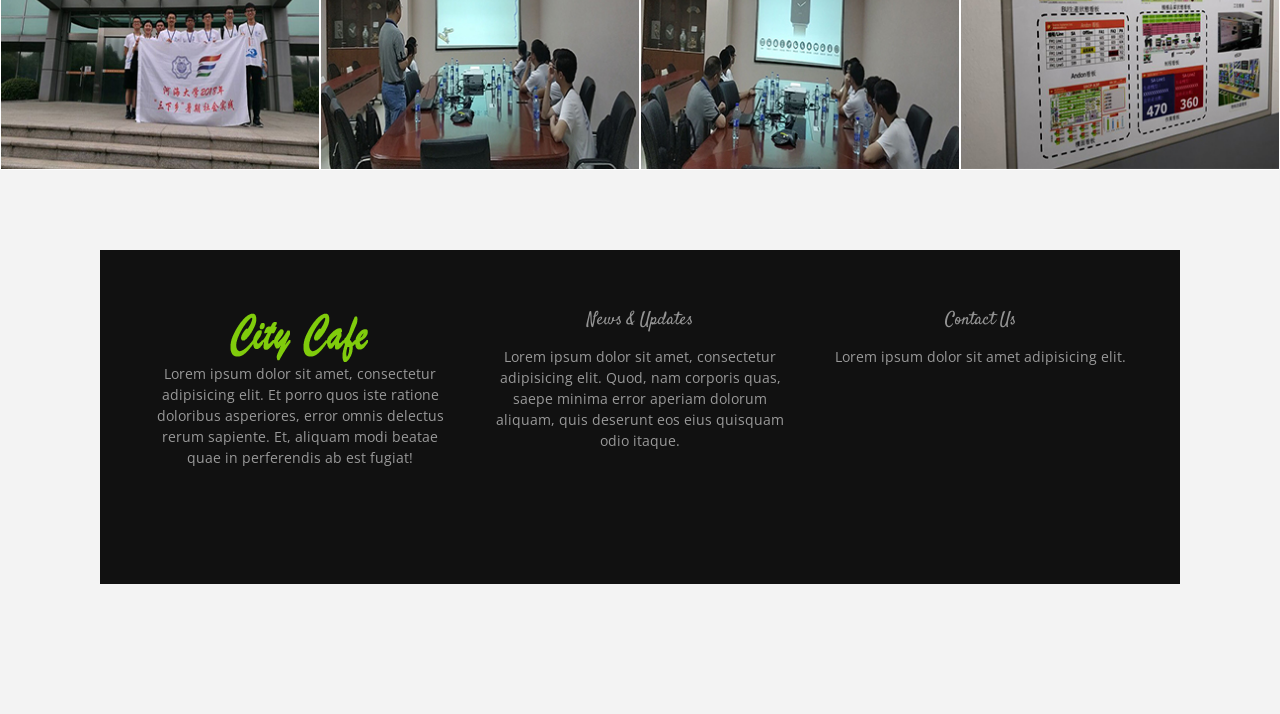
==== commit b5632df2: "fix some bugs" ====
--- a/output/index.html
+++ b/output/index.html
@@ -443,6 +443,23 @@
 					<div class="portfolio-details">
 						<div class="portfolio-meta-btn">
 							<ul class="work-meta">
+								<li class="lighbox"><a href="images/img-portfolio/zhaopian9.jpg" class="featured-work-img"><i class="fa fa-search-plus"></i></a></li>
+							</ul>
+						</div>
+					</div>
+				</div>
+
+			</div>
+			<!-- Portfolio Items End -->
+
+			<!-- Portfolio Items -->
+			<div class="item portfolio-item works seo">
+
+				<img src="images/img-portfolio/zhaopian3.jpg" alt="">
+				<div class="portfolio-details-wrapper">
+					<div class="portfolio-details">
+						<div class="portfolio-meta-btn">
+							<ul class="work-meta">
 								<li class="lighbox"><a href="images/img-portfolio/zhaopian3.jpg" class="featured-work-img"><i class="fa fa-search-plus"></i></a></li>
 							</ul>
 						</div>
@@ -453,14 +470,64 @@
 			<!-- Portfolio Items End -->
 
 			<!-- Portfolio Items -->
+			<div class="item portfolio-item web">
+
+				<img src="images/img-portfolio/zhaopian4.jpg" alt="">
+				<div class="portfolio-details-wrapper">
+					<div class="portfolio-details">
+						<div class="portfolio-meta-btn">
+							<ul class="work-meta">
+								<li class="lighbox"><a href="images/img-portfolio/zhaopian4.jpg" class="featured-work-img"><i class="fa fa-search-plus"></i></a></li>
+							</ul>
+						</div>
+					</div>
+				</div>
+
+			</div>
+			<!-- Portfolio Items End -->
+
+			<!-- Portfolio Items -->
+			<div class="item portfolio-item web works brands">
+
+				<img src="images/img-portfolio/zhaopian6.jpg" alt="">
+				<div class="portfolio-details-wrapper">
+					<div class="portfolio-details">
+						<div class="portfolio-meta-btn">
+							<ul class="work-meta">
+								<li class="lighbox"><a href="images/img-portfolio/zhaopian6.jpg" class="featured-work-img"><i class="fa fa-search-plus"></i></a></li>
+							</ul>
+						</div>
+					</div>
+				</div>
+			</div>
+			<!-- Portfolio Items -->
+
+			<!-- Portfolio Items -->
+			<div class="item portfolio-item web brands">
+
+			   <img src="images/img-portfolio/zhaopian2.jpg" alt="">
+				<div class="portfolio-details-wrapper">
+					<div class="portfolio-details">
+						<div class="portfolio-meta-btn">
+							<ul class="work-meta">
+								<li class="lighbox"><a href="images/img-portfolio/zhaopian2.jpg" class="featured-work-img"><i class="fa fa-search-plus"></i></a></li>
+							</ul>
+						</div>
+					</div>
+				</div>
+
+			</div>
+			<!-- Portfolio Items End -->
+
+			<!-- Portfolio Items -->
 			<div class="item portfolio-item works seo">
 
-				<img src="images/img-portfolio/zhaopian3.jpg" alt="">
-				<div class="portfolio-details-wrapper">
-					<div class="portfolio-details">
-						<div class="portfolio-meta-btn">
-							<ul class="work-meta">
-								<li class="lighbox"><a href="images/img-portfolio/zhaopian4.jpg" class="featured-work-img"><i class="fa fa-search-plus"></i></a></li>
+				<img src="images/img-portfolio/zhaopian7.jpg" alt="">
+				<div class="portfolio-details-wrapper">
+					<div class="portfolio-details">
+						<div class="portfolio-meta-btn">
+							<ul class="work-meta">
+								<li class="lighbox"><a href="images/img-portfolio/zhaopian7.jpg" class="featured-work-img"><i class="fa fa-search-plus"></i></a></li>
 							</ul>
 						</div>
 					</div>
@@ -469,15 +536,14 @@
 			</div>
 			<!-- Portfolio Items End -->
 
-			<!-- Portfolio Items -->
-			<div class="item portfolio-item web">
-
-				<img src="images/img-portfolio/zhaopian4.jpg" alt="">
-				<div class="portfolio-details-wrapper">
-					<div class="portfolio-details">
-						<div class="portfolio-meta-btn">
-							<ul class="work-meta">
-								<li class="lighbox"><a href="images/img-portfolio/zhaopian6.jpg" class="featured-work-img"><i class="fa fa-search-plus"></i></a></li>
+			<div class="item portfolio-item brands seo">
+
+				<img src="images/img-portfolio/zhaopian8.jpg" alt="">
+				<div class="portfolio-details-wrapper">
+					<div class="portfolio-details">
+						<div class="portfolio-meta-btn">
+							<ul class="work-meta">
+								<li class="lighbox"><a href="images/img-portfolio/zhaopian8.jpg" class="featured-work-img"><i class="fa fa-search-plus"></i></a></li>
 							</ul>
 						</div>
 					</div>
@@ -487,80 +553,14 @@
 			<!-- Portfolio Items End -->
 
 			<!-- Portfolio Items -->
-			<div class="item portfolio-item web works brands">
-
-				<img src="images/img-portfolio/zhaopian6.jpg" alt="">
-				<div class="portfolio-details-wrapper">
-					<div class="portfolio-details">
-						<div class="portfolio-meta-btn">
-							<ul class="work-meta">
-								<li class="lighbox"><a href="images/img-portfolio/zhaopian2.jpg" class="featured-work-img"><i class="fa fa-search-plus"></i></a></li>
-							</ul>
-						</div>
-					</div>
-				</div>
-			</div>
-			<!-- Portfolio Items -->
-
-			<!-- Portfolio Items -->
-			<div class="item portfolio-item web brands">
-
-			   <img src="images/img-portfolio/zhaopian2.jpg" alt="">
-				<div class="portfolio-details-wrapper">
-					<div class="portfolio-details">
-						<div class="portfolio-meta-btn">
-							<ul class="work-meta">
-								<li class="lighbox"><a href="images/img-portfolio/zhaopian7.jpg" class="featured-work-img"><i class="fa fa-search-plus"></i></a></li>
-							</ul>
-						</div>
-					</div>
-				</div>
-
-			</div>
-			<!-- Portfolio Items End -->
-
-			<!-- Portfolio Items -->
-			<div class="item portfolio-item works seo">
-
-				<img src="images/img-portfolio/zhaopian7.jpg" alt="">
-				<div class="portfolio-details-wrapper">
-					<div class="portfolio-details">
-						<div class="portfolio-meta-btn">
-							<ul class="work-meta">
-								<li class="lighbox"><a href="images/img-portfolio/zhaopian8.jpg" class="featured-work-img"><i class="fa fa-search-plus"></i></a></li>
-							</ul>
-						</div>
-					</div>
-				</div>
-
-			</div>
-			<!-- Portfolio Items End -->
-
-			<div class="item portfolio-item brands seo">
-
-				<img src="images/img-portfolio/zhaopian8.jpg" alt="">
+			<div class="item portfolio-item web seo works">
+
+				<img src="images/img-portfolio/zhaopian5.jpg" alt="">
 				<div class="portfolio-details-wrapper">
 					<div class="portfolio-details">
 						<div class="portfolio-meta-btn">
 							<ul class="work-meta">
 								<li class="lighbox"><a href="images/img-portfolio/zhaopian5.jpg" class="featured-work-img"><i class="fa fa-search-plus"></i></a></li>
-							</ul>
-						</div>
-					</div>
-				</div>
-
-			</div>
-			<!-- Portfolio Items End -->
-
-			<!-- Portfolio Items -->
-			<div class="item portfolio-item web seo works">
-
-				<img src="images/img-portfolio/zhaopian5.jpg" alt="">
-				<div class="portfolio-details-wrapper">
-					<div class="portfolio-details">
-						<div class="portfolio-meta-btn">
-							<ul class="work-meta">
-								<li class="lighbox"><a href="images/img-portfolio/zhaopian9.jpg" class="featured-work-img"><i class="fa fa-search-plus"></i></a></li>
 							</ul>
 						</div>
 					</div>
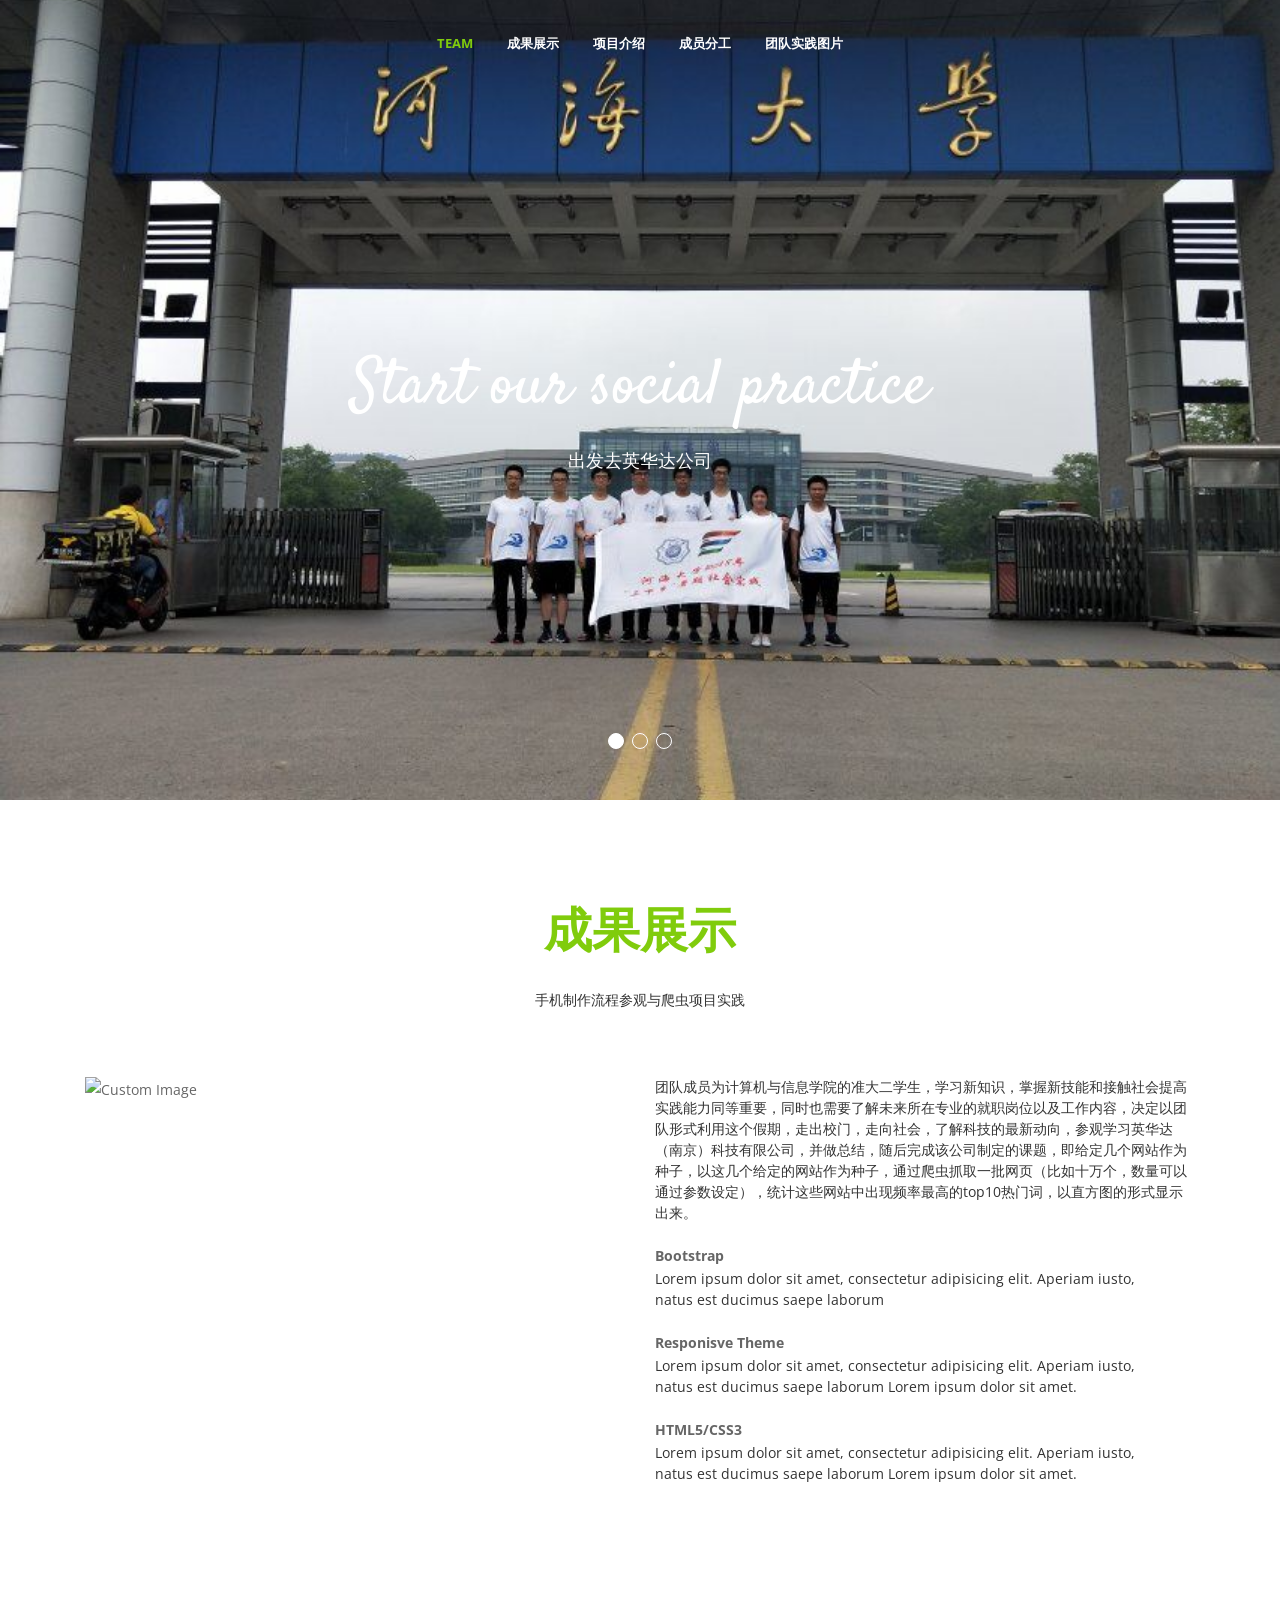
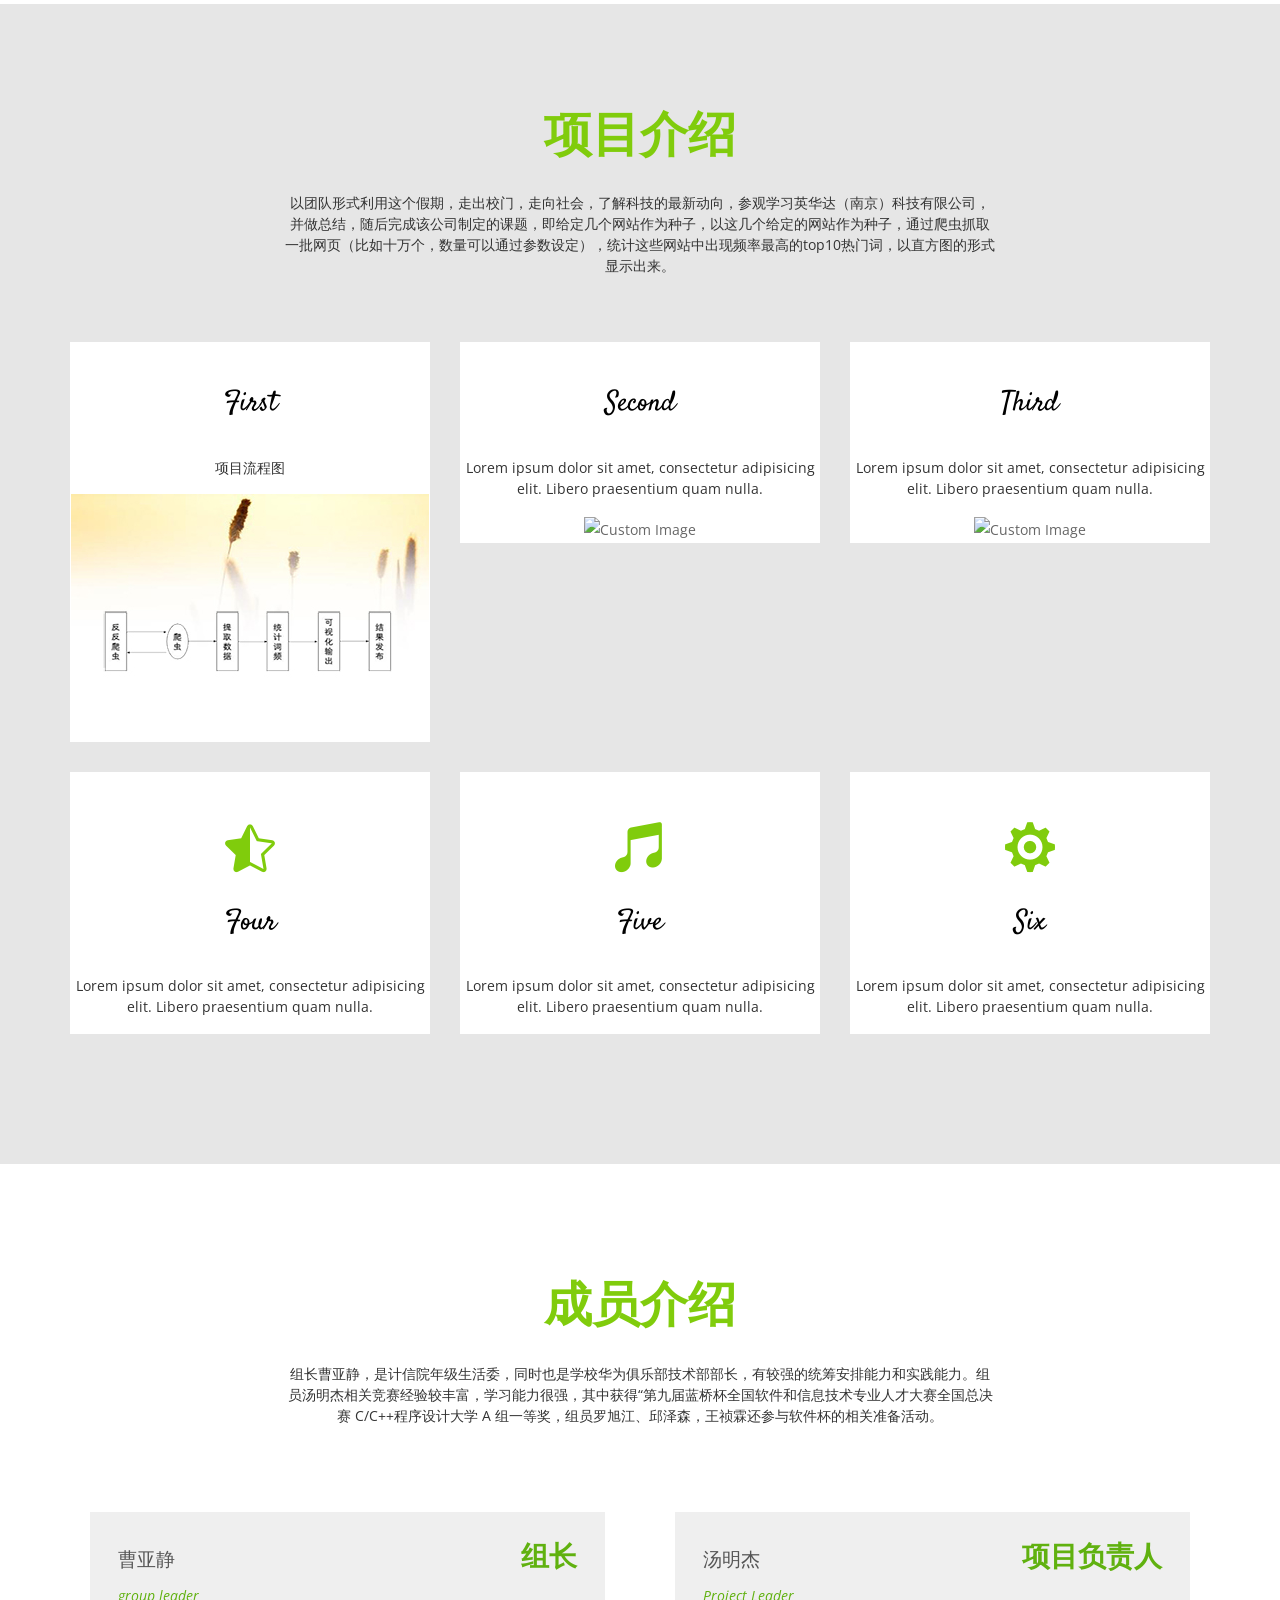
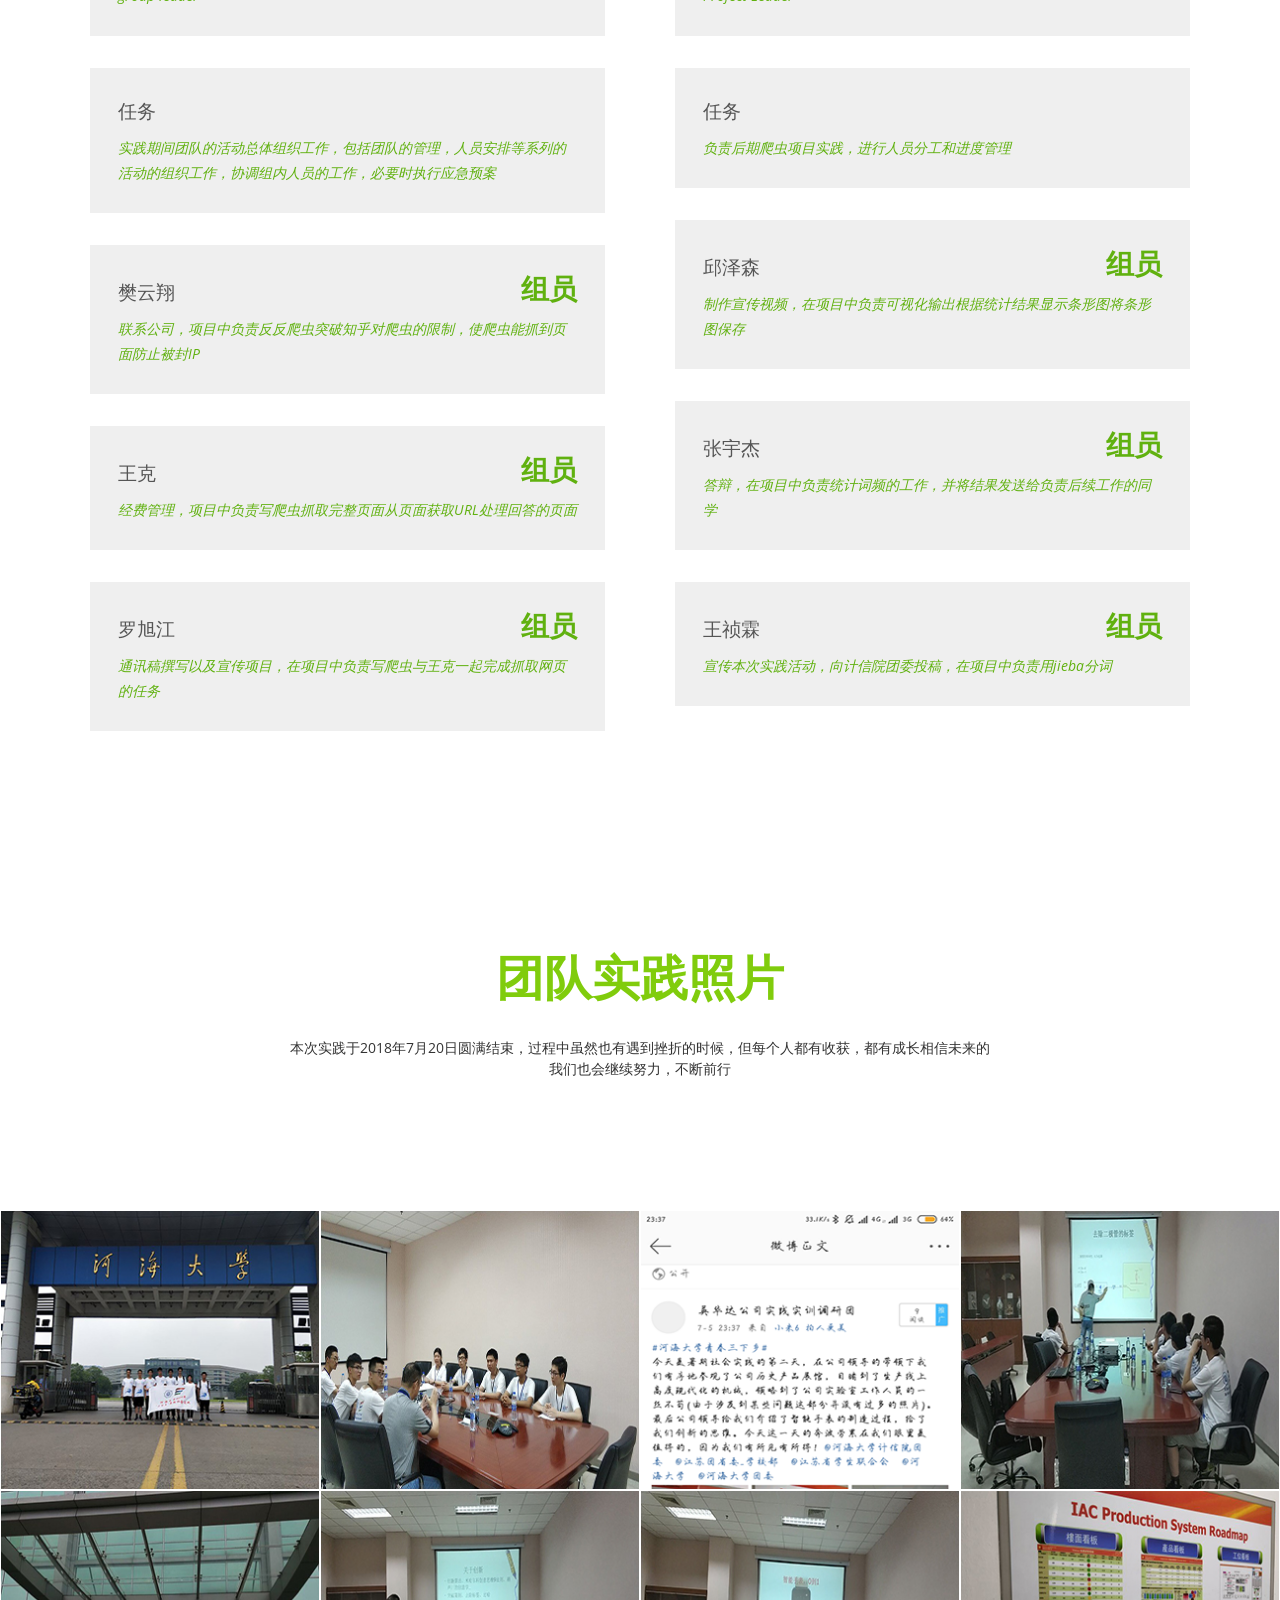
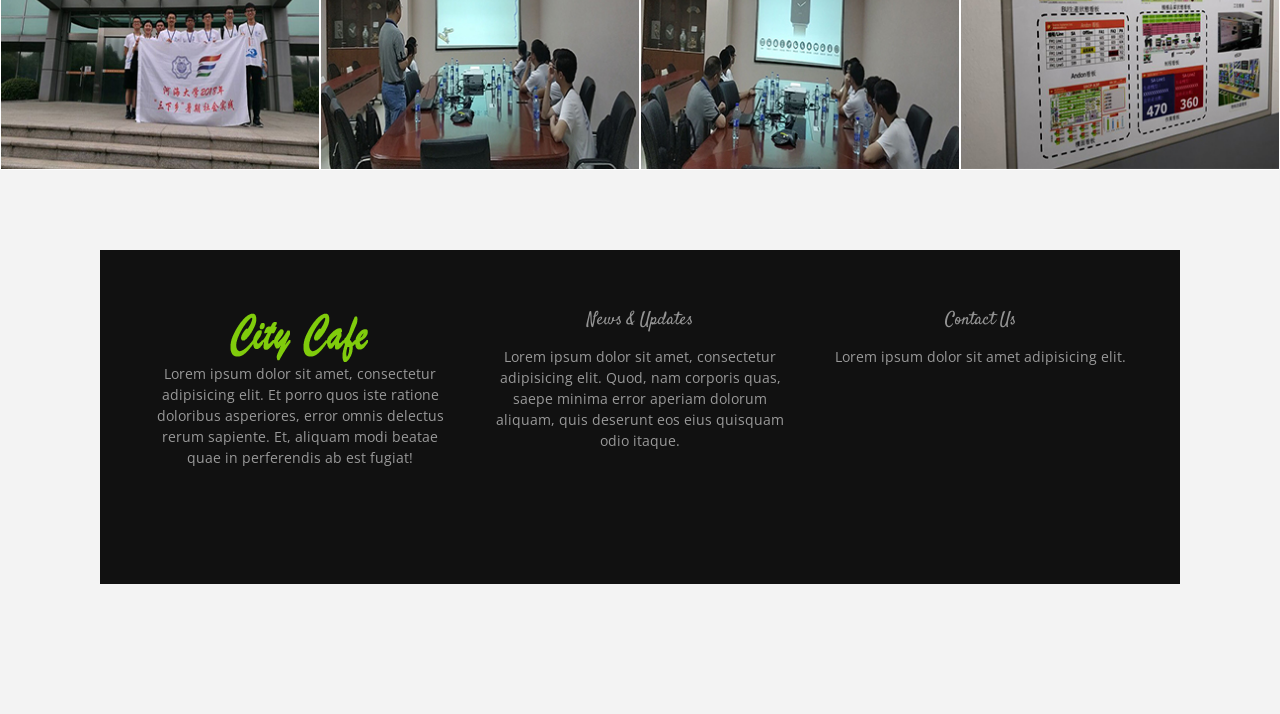
==== commit 94e74e8c: "fix some bugs x2" ====
--- a/output/index.html
+++ b/output/index.html
@@ -443,7 +443,7 @@
 					<div class="portfolio-details">
 						<div class="portfolio-meta-btn">
 							<ul class="work-meta">
-								<li class="lighbox"><a href="images/img-portfolio/zhaopian9.jpg" class="featured-work-img"><i class="fa fa-search-plus"></i></a></li>
+								<li class="lighbox"><a href="images/img-portfolio/zhaopian9a.jpg" class="featured-work-img"><i class="fa fa-search-plus"></i></a></li>
 							</ul>
 						</div>
 					</div>
@@ -460,7 +460,7 @@
 					<div class="portfolio-details">
 						<div class="portfolio-meta-btn">
 							<ul class="work-meta">
-								<li class="lighbox"><a href="images/img-portfolio/zhaopian3.jpg" class="featured-work-img"><i class="fa fa-search-plus"></i></a></li>
+								<li class="lighbox"><a href="images/img-portfolio/zhaopian3a.jpg" class="featured-work-img"><i class="fa fa-search-plus"></i></a></li>
 							</ul>
 						</div>
 					</div>
@@ -477,7 +477,7 @@
 					<div class="portfolio-details">
 						<div class="portfolio-meta-btn">
 							<ul class="work-meta">
-								<li class="lighbox"><a href="images/img-portfolio/zhaopian4.jpg" class="featured-work-img"><i class="fa fa-search-plus"></i></a></li>
+								<li class="lighbox"><a href="images/img-portfolio/zhaopian4a.jpg" class="featured-work-img"><i class="fa fa-search-plus"></i></a></li>
 							</ul>
 						</div>
 					</div>
@@ -494,7 +494,7 @@
 					<div class="portfolio-details">
 						<div class="portfolio-meta-btn">
 							<ul class="work-meta">
-								<li class="lighbox"><a href="images/img-portfolio/zhaopian6.jpg" class="featured-work-img"><i class="fa fa-search-plus"></i></a></li>
+								<li class="lighbox"><a href="images/img-portfolio/zhaopian6a.jpg" class="featured-work-img"><i class="fa fa-search-plus"></i></a></li>
 							</ul>
 						</div>
 					</div>
@@ -510,7 +510,7 @@
 					<div class="portfolio-details">
 						<div class="portfolio-meta-btn">
 							<ul class="work-meta">
-								<li class="lighbox"><a href="images/img-portfolio/zhaopian2.jpg" class="featured-work-img"><i class="fa fa-search-plus"></i></a></li>
+								<li class="lighbox"><a href="images/img-portfolio/zhaopian2a.jpg" class="featured-work-img"><i class="fa fa-search-plus"></i></a></li>
 							</ul>
 						</div>
 					</div>
@@ -527,7 +527,7 @@
 					<div class="portfolio-details">
 						<div class="portfolio-meta-btn">
 							<ul class="work-meta">
-								<li class="lighbox"><a href="images/img-portfolio/zhaopian7.jpg" class="featured-work-img"><i class="fa fa-search-plus"></i></a></li>
+								<li class="lighbox"><a href="images/img-portfolio/zhaopian7a.jpg" class="featured-work-img"><i class="fa fa-search-plus"></i></a></li>
 							</ul>
 						</div>
 					</div>
@@ -543,7 +543,7 @@
 					<div class="portfolio-details">
 						<div class="portfolio-meta-btn">
 							<ul class="work-meta">
-								<li class="lighbox"><a href="images/img-portfolio/zhaopian8.jpg" class="featured-work-img"><i class="fa fa-search-plus"></i></a></li>
+								<li class="lighbox"><a href="images/img-portfolio/zhaopian8a.jpg" class="featured-work-img"><i class="fa fa-search-plus"></i></a></li>
 							</ul>
 						</div>
 					</div>
@@ -560,7 +560,7 @@
 					<div class="portfolio-details">
 						<div class="portfolio-meta-btn">
 							<ul class="work-meta">
-								<li class="lighbox"><a href="images/img-portfolio/zhaopian5.jpg" class="featured-work-img"><i class="fa fa-search-plus"></i></a></li>
+								<li class="lighbox"><a href="images/img-portfolio/zhaopian5a.jpg" class="featured-work-img"><i class="fa fa-search-plus"></i></a></li>
 							</ul>
 						</div>
 					</div>
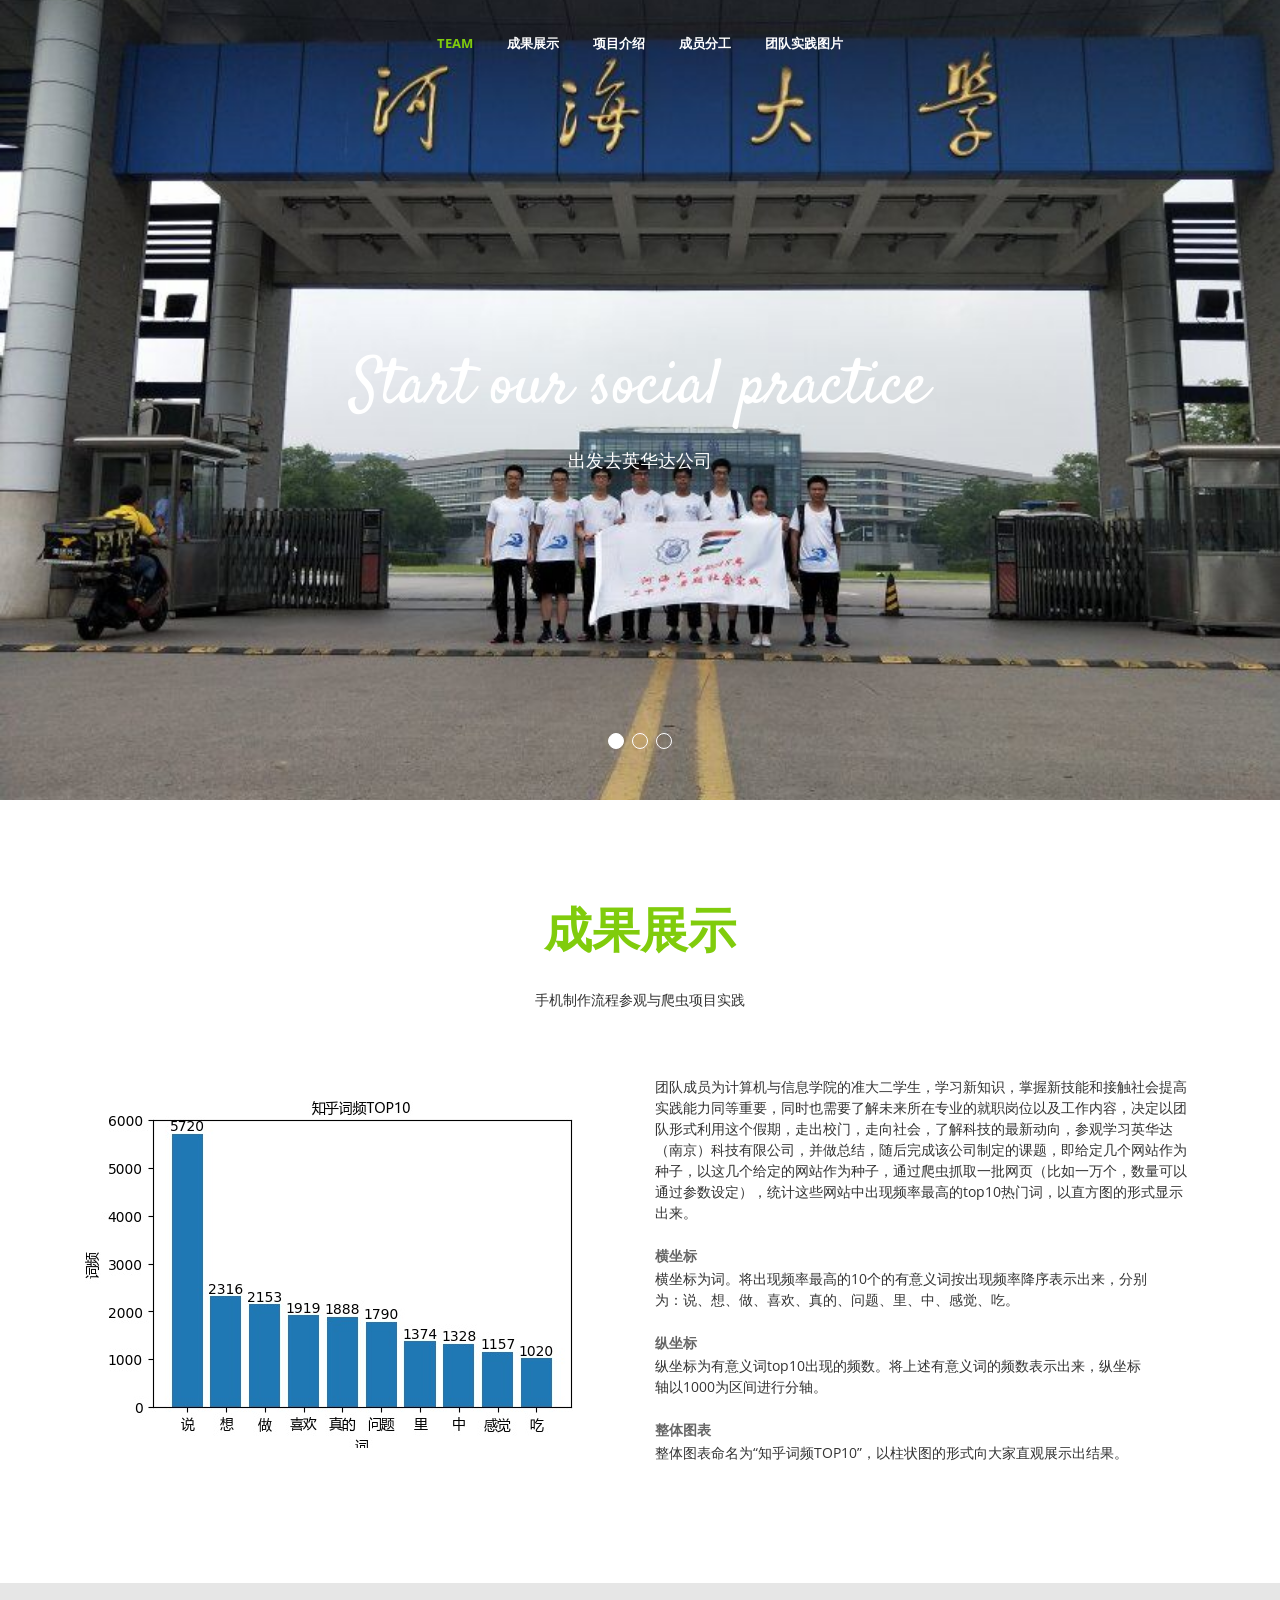
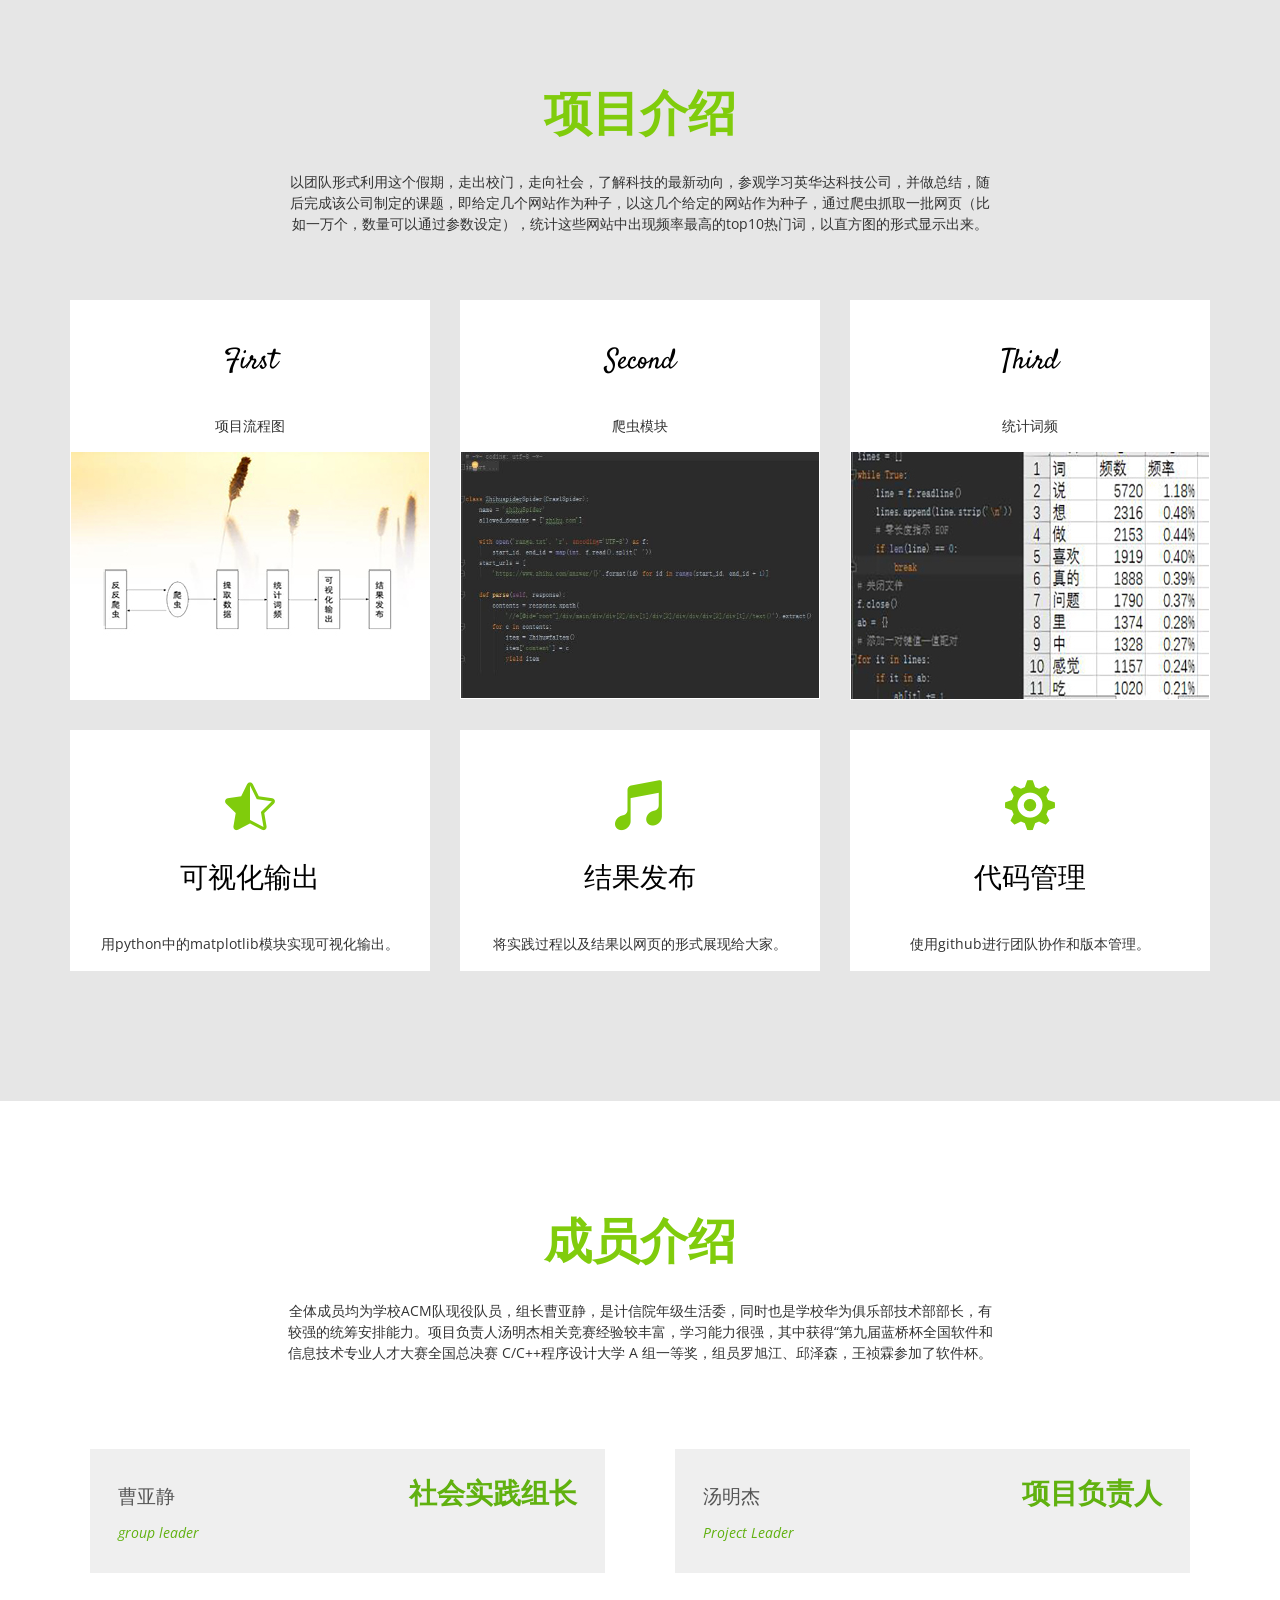
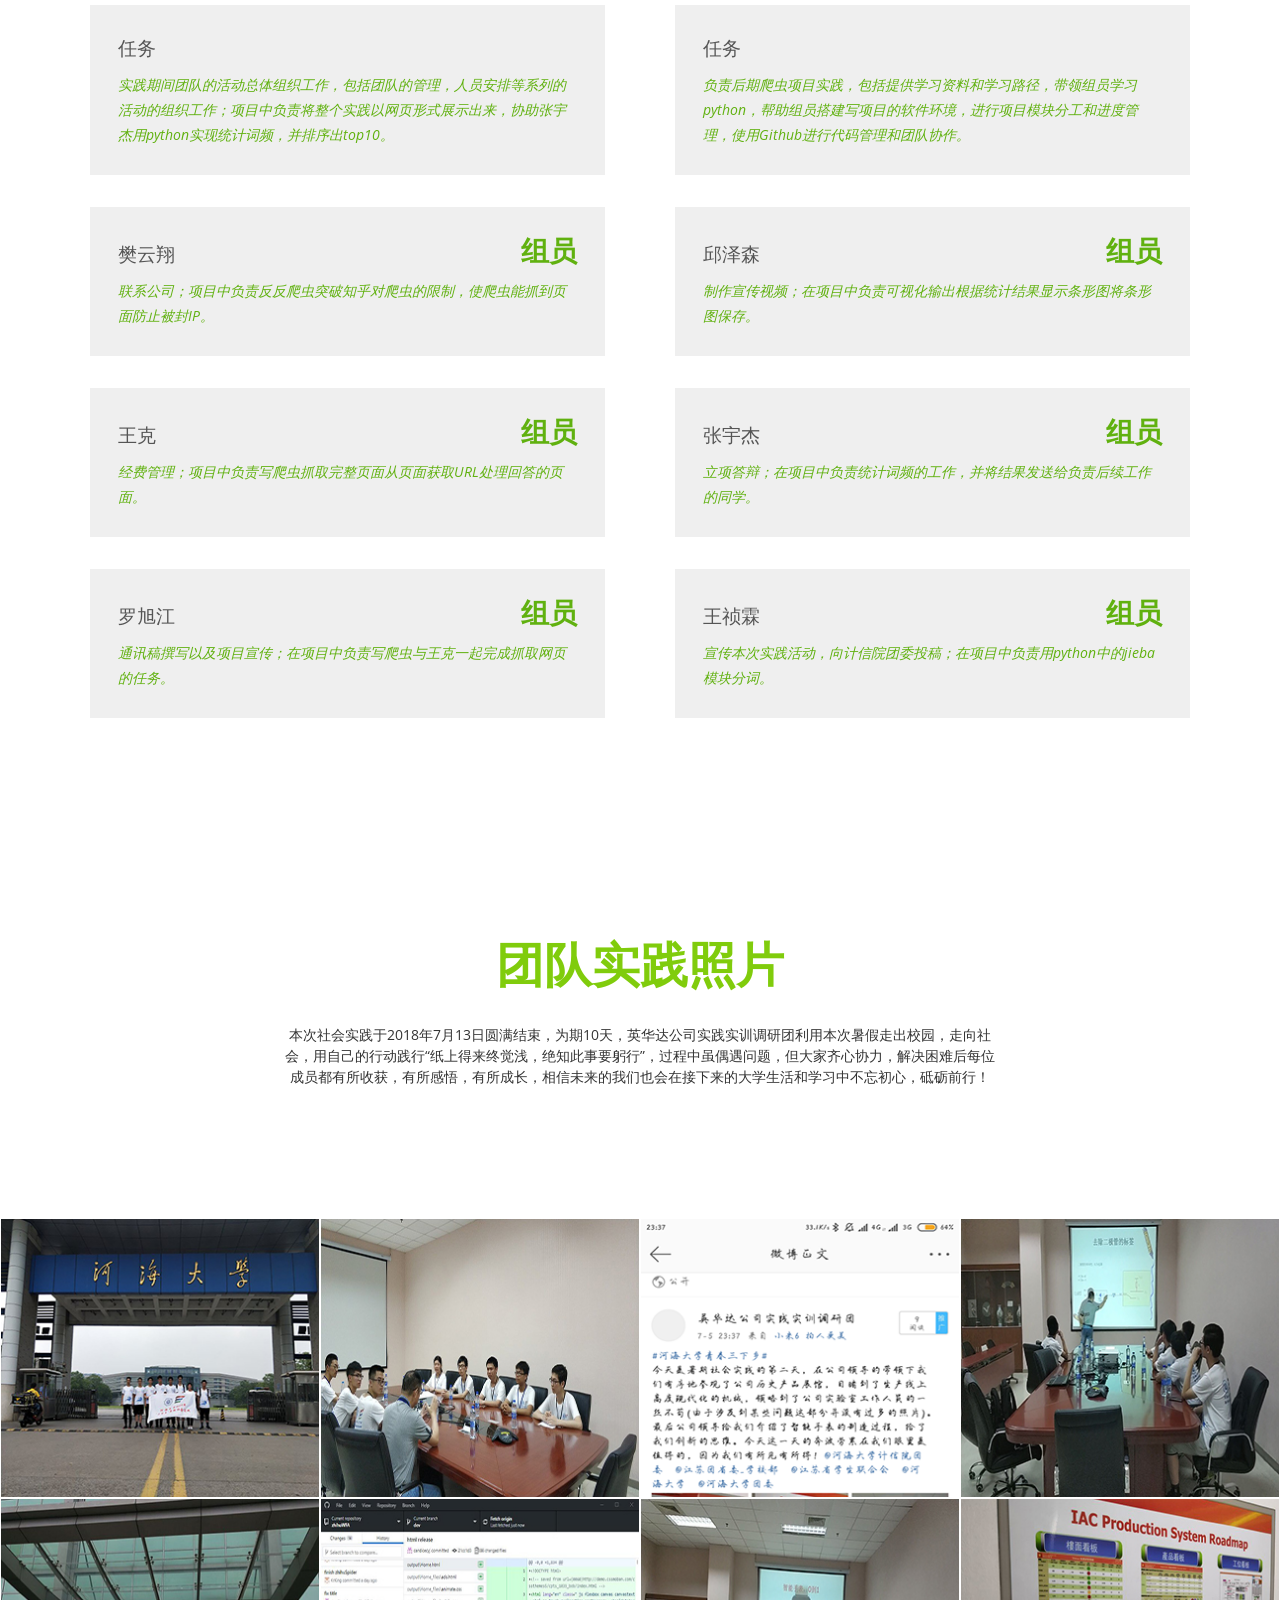
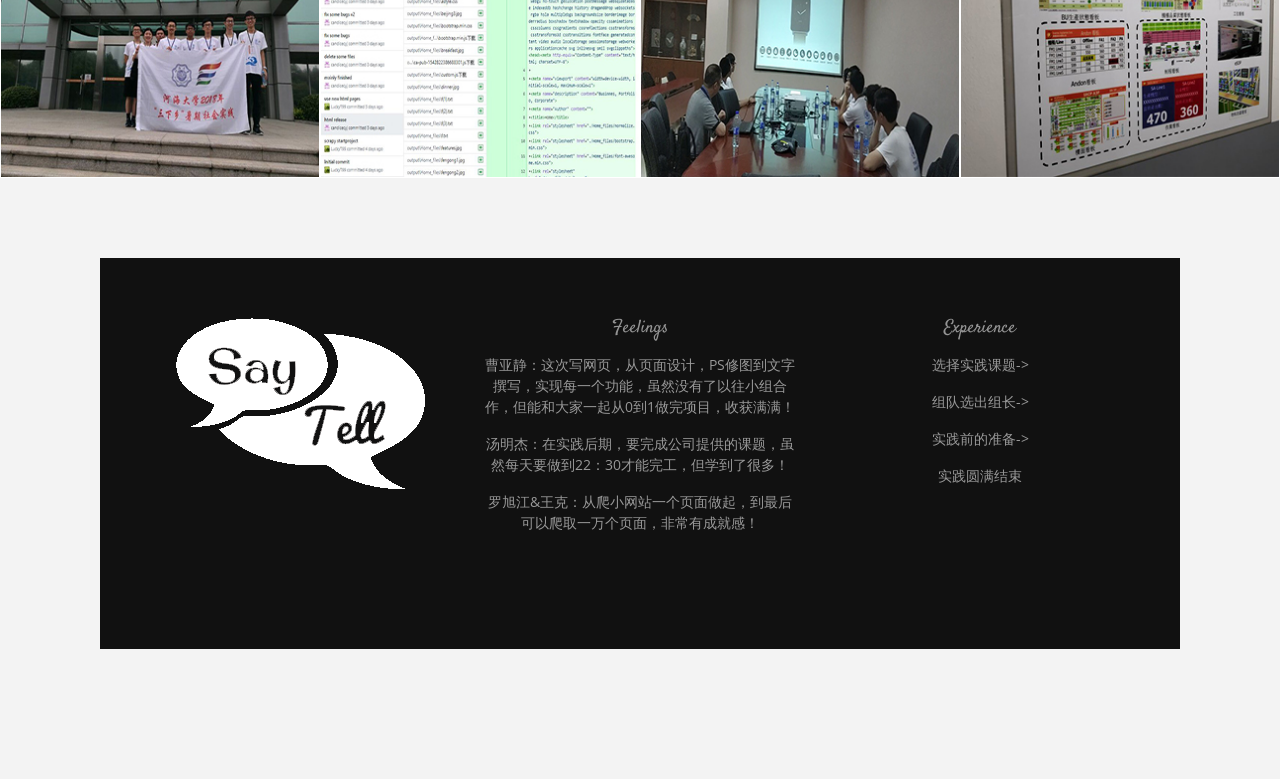
==== commit 837534f3: "finish" ====
--- a/output/index.html
+++ b/output/index.html
@@ -1,638 +1,644 @@
-<!DOCTYPE html>
-<html lang="en">
-<head>
-<meta charset="utf-8"> 
-<meta name="viewport" content="width=device-width, initial-scale=1, maximum-scale=1">
-<meta name="description" content="Businnes, Portfolio, Corporate"> 
-<meta name="Author" content=""> 
-<title>Home</title>
-<link rel="stylesheet" href="css/normalize.css">
-<link rel="stylesheet" href="css/bootstrap.min.css">
-<link rel="stylesheet" href="css/font-awesome/css/font-awesome.min.css" />
-<link rel="stylesheet" href="elegant_font/style.css" />
-<!--[if lte IE 7]><script src="elegant_font/lte-ie7.js"></script><![endif]-->
-<link rel="stylesheet" href="css/magnific-popup.css">
-<link rel="stylesheet" href="css/slider-pro.css">
-<link rel="stylesheet" href="css/owl.carousel.css">
-<link rel="stylesheet" href="css/owl.theme.css">
-<link rel="stylesheet" href="css/owl.transitions.css">
-<link rel="stylesheet" href="css/animate.css">
-	<link rel="stylesheet" href="elegant_font/style.css"> 
-<link rel="stylesheet" href="css/style.css"> 
-
-<!--[if lt IE 9]>
-	<script src="js/html5shiv.min.js"></script>
-	<script src="js/respond.min.js"></script>
-	<script type="text/javascript" src="js/selectivizr.js"></script>
-<![endif]-->
-</head>
-
-<body>
-<!-- Preloader -->
-<div class="preloader">
-	<div class="status"></div>
-</div>
-
-<!-- Header End -->
-<header>
-	<!-- Navigation Menu start-->
-	
-<nav id="topNav" class="navbar navbar-default main-menu">
-<div class="container">
-	<button class="navbar-toggler hidden-md-up pull-right" type="button" data-toggle="collapse" data-target="#collapsingNavbar">
-		☰
-	</button> 
-<!--	 <a class="navbar-brand page-scroll" href="#slider"><img class="logo" id="logo" src="images/logo.png" alt="logo"></a>-->
-	<div class="collapse navbar-toggleable-sm" id="collapsingNavbar">
-		<ul class="nav navbar-nav">
-			 <li class="active">
-						<a href="#slider">Team</a>
-					</li>
-					<li>
-						<a href="#about">成果展示</a>
-					</li>
-					 <li>
-						<a href="#services">项目介绍</a>
-					</li>
-					 <li>
-						<a href="#menuCard">成员分工</a>
-					</li> 
-					<li>
-						<a href="#portfolio">团队实践图片</a>
-					</li> 
-		</ul> 
-	</div>
-</div>
-</nav>
-
-	
-</header>
-<!-- Header End -->
-
-
-<section class="slider-pro slider" id="slider">
-	<div class="sp-slides">
-
-		<!-- Slides -->
-		<div class="sp-slide main-slides">
-			<div class="img-overlay"></div>
-
-			<img class="sp-image" src="images/slider/slider-img-4.jpg" alt="Slider 1"/>
-
-			<h1 class="sp-layer slider-text-big"
-			data-position="center" data-show-transition="left" data-hide-transition="right" data-show-delay="1500" data-hide-delay="200">
-			<span class="highlight-texts">Start our social practice</span>
-			</h1>
-
-			<p class="sp-layer"
-			data-position="center" data-vertical="15%" data-show-delay="2000" data-hide-delay="200" data-show-transition="left" data-hide-transition="right">
-				出发去英华达公司
-			</p>
-		</div>
-		<!-- Slides End -->
-
-		<!-- Slides -->
-		<div class="sp-slide main-slides">
-		<div class="img-overlay"></div>
-			<img class="sp-image" src="images/slider/slider-img-7.jpg" alt="Slider 2"/>
-
-			<h1 class="sp-layer slider-text-big"
-			data-position="center" data-show-transition="left" data-hide-transition="right" data-show-delay="1500" data-hide-delay="200">
-			<span class="highlight-texts">Give a lecture</span>
-			</h1>
-
-			<p class="sp-layer"
-			data-position="center" data-vertical="15%" data-show-delay="2000" data-hide-delay="200" data-show-transition="left" data-hide-transition="right">
-				讲述公司的历史沿革
-			</p>
-		</div>
-		<!-- Slides End -->
-
-		<!-- Slides -->
-		<div class="sp-slide main-slides">
-			<div class="img-overlay"></div>
-
-			<img class="sp-image" src="images/slider/slider-img-6.jpg" alt="Slider 3"/>
-
-			<h1 class="sp-layer slider-text-big"
-			data-position="center" data-show-transition="left" data-hide-transition="right" data-show-delay="1500" data-hide-delay="200">
-			<span class="highlight-texts">Harvest a lot</span>
-			</h1>
-
-			<p class="sp-layer"
-			data-position="center" data-vertical="15%" data-show-delay="2000" data-hide-delay="200" data-show-transition="left" data-hide-transition="right">
-				参观结束，大家都收获满满
-			</p>
-		</div>
-		<!-- Slides End -->
-
-	</div>
-</section>
-<!-- Main Slider End -->
-
-<div class="tlinks">Collect from <a href="http://www.cssmoban.com/" >网页模板</a></div>
-<section id="about" class="about-sec section-wrapper description">
-	<div class="container">
-		<div class="row">
-			<!-- Section Header -->
-			<div class="col-md-12 col-sm-12 col-xs-12 section-header wow fadeInDown">
-				<h2><span class="highlight-text">成果展示</span></h2>
-			   
-				<p class="col-md-8 col-sm-10 col-xs-12 col-md-offset-2 col-sm-offset-1">手机制作流程参观与爬虫项目实践</p>
-			</div>
-			<!-- Section Header End -->
-
-			<div class="col-md-6 col-sm-6 col-xs-12 custom-sec-img wow fadeInDown">
-				<img src="images/features.jpg" alt="Custom Image">
-			</div>
-
-			<div class="col-md-6 col-sm-6 col-xs-12 customized-text wow fadeInDown black-ed">
-			<p>团队成员为计算机与信息学院的准大二学生，学习新知识，掌握新技能和接触社会提高实践能力同等重要，同时也需要了解未来所在专业的就职岗位以及工作内容，决定以团队形式利用这个假期，走出校门，走向社会，了解科技的最新动向，参观学习英华达（南京）科技有限公司，并做总结，随后完成该公司制定的课题，即给定几个网站作为种子，以这几个给定的网站作为种子，通过爬虫抓取一批网页（比如十万个，数量可以通过参数设定），统计这些网站中出现频率最高的top10热门词，以直方图的形式显示出来。</p>
-				<div class="row"> 
-					<div class="col-md-11">
-						<strong>Bootstrap</strong>
-						<p>Lorem ipsum dolor sit amet, consectetur adipisicing elit. Aperiam iusto, natus est ducimus saepe laborum</p>
-					</div>
-				</div>
-				<div class="row"> 
-					<div class="col-md-11">
-						<strong>Responisve Theme</strong>
-						<p>Lorem ipsum dolor sit amet, consectetur adipisicing elit. Aperiam iusto, natus est ducimus saepe laborum Lorem ipsum dolor sit amet.</p>
-					</div>
-				</div>
-				<div class="row"> 
-					<div class="col-md-11">
-						<strong>HTML5/CSS3</strong>
-						<p>Lorem ipsum dolor sit amet, consectetur adipisicing elit. Aperiam iusto, natus est ducimus saepe laborum Lorem ipsum dolor sit amet.</p>
-					</div>
-				</div>
-			</div>
-		</div> 
-	</div>
-</section> 
-
-<section id="services" class="section-wrapper">
-	<div class="container">
-		<div class="row">
-
-			<!-- Section Header -->
-			<div class="col-md-12 col-sm-12 col-xs-12 section-header wow fadeInDown">
-				<h2><span class="highlight-text">项目介绍</span></h2>
-			   
-				<p class="col-md-8 col-sm-10 col-xs-12 col-md-offset-2 col-sm-offset-1">以团队形式利用这个假期，走出校门，走向社会，了解科技的最新动向，参观学习英华达（南京）科技有限公司，并做总结，随后完成该公司制定的课题，即给定几个网站作为种子，以这几个给定的网站作为种子，通过爬虫抓取一批网页（比如十万个，数量可以通过参数设定），统计这些网站中出现频率最高的top10热门词，以直方图的形式显示出来。</p>
-			</div>
-			<!-- Section Header End -->
-
-			<div class="our-services">
-		 
-	
-	 <div class="row">
-					<div class="col-md-4 col-sm-4 col-xs-12 text-xs-center wow fadeInDown" data-wow-delay=".2s">
-					<div class="service-box">
-						<div class="icon"> <h3>First</h3>
-						</div> 
-						<p>项目流程图</p>
-						<img src="images/beijing3.jpg" alt="Custom Image">
-						</div> 
-</div>
-					<div class="col-md-4 col-sm-4 col-xs-12 text-xs-center wow fadeInDown" data-wow-delay=".2s">
-					<div class="service-box">
-						<div class="icon"> <h3>Second </h3>
-						</div>
-						
-						<p>Lorem ipsum dolor sit amet, consectetur adipisicing elit. Libero praesentium quam nulla.</p>
-						<img src="images/lunch.jpg" alt="Custom Image">
-					</div>
-</div>
-					<div class="col-md-4 col-sm-4 col-xs-12 text-xs-center wow fadeInDown" data-wow-delay=".2s">
-					<div class="service-box">
-						<div class="icon"> <h3>Third</h3>
-						</div>
-						
-						<p>Lorem ipsum dolor sit amet, consectetur adipisicing elit. Libero praesentium quam nulla.</p>
-						<img src="images/dinner.jpg" alt="Custom Image">
-					</div>
-</div>
-				 
-				</div> 
-				<div class="row">
-				 
-					<div class="col-md-4 col-sm-4 col-xs-12 text-xs-center wow fadeInDown" data-wow-delay=".1s">
-					<div class="service-box">
-						<div class="icon">
-							<i class="icon_star-half_alt"></i><h3>Four</h3>
-						</div>
-						
-						<p>Lorem ipsum dolor sit amet, consectetur adipisicing elit. Libero praesentium quam nulla.</p>
-					</div>
-</div>
-					<div class="col-md-4 col-sm-4 col-xs-12 text-xs-center wow fadeInDown" data-wow-delay=".1s">
-					<div class="service-box">
-						<div class="icon">
-							<i class="icon_music"></i><h3>Five</h3>
-						</div>
-						
-						<p>Lorem ipsum dolor sit amet, consectetur adipisicing elit. Libero praesentium quam nulla.</p>
-					</div>
-</div>
-					<div class="col-md-4 col-sm-4 col-xs-12 text-xs-center wow fadeInDown" data-wow-delay=".1s">
-					<div class="service-box">
-						<div class="icon">
-							<i class="icon_cog"></i><h3>Six</h3>
-						</div>
-						
-						<p>Lorem ipsum dolor sit amet, consectetur adipisicing elit. Libero praesentium quam nulla.</p>
-					</div>
-</div>
-				</div>
-			</div> 
-
-		</div>
-	</div>
-</section> 
-
-<section class="menus style3" id="menuCard">
-			<div class="container"> 
-				<div class="row"> 
-
-	<!-- Section Header -->
-			<div class="col-md-12 col-sm-12 col-xs-12 section-header wow fadeInDown">
-				<h2><span class="highlight-text">成员介绍</span></h2>
-			   
-				<p class="col-md-8 col-sm-10 col-xs-12 col-md-offset-2 col-sm-offset-1">组长曹亚静，是计信院年级生活委，同时也是学校华为俱乐部技术部部长，有较强的统筹安排能力和实践能力。组员汤明杰相关竞赛经验较丰富，学习能力很强，其中获得“第九届蓝桥杯全国软件和信息技术专业人才大赛全国总决赛 C/C++程序设计大学 A 组一等奖，组员罗旭江、邱泽森，王祯霖还参与软件杯的相关准备活动。</p>
-			</div>
-			<!-- Section Header End -->
-			
-					<div class="menus-container"> 
-							<!-- menu --> 
-								<div class="menu row">
-									<div class="col-md-6 wow fadeInRight animated" style="visibility: visible; animation-name: fadeInRight;">
-										<div class="menu-column">
-											<div class="food">
-												<div class="food-desc">
-													<h6 class="food-name">曹亚静</h6>
-													<div class="dots"></div>
-													<div class="food-price">
-														<span>组长</span>
-													</div><!-- /food-price -->
-												</div><!-- /food-desc -->
-												<div class="food-details">
-													<span>group leader</span>
-												</div><!-- /food-details -->
-											</div><!-- /food -->
-											<div class="food">
-												<div class="food-desc">
-													<h6 class="food-name">任务</h6>
-													<div class="dots"></div>
-													<div class="food-price">
-														<span></span>
-													</div><!-- /food-price -->
-												</div><!-- /food-desc -->
-												<div class="food-details">
-													<span>实践期间团队的活动总体组织工作，包括团队的管理，人员安排等系列的活动的组织工作，协调组内人员的工作，必要时执行应急预案</span>
-												</div><!-- /food-details -->
-											</div><!-- /food -->
-											<div class="food">
-												<div class="food-desc">
-													<h6 class="food-name">樊云翔</h6>
-													<div class="dots"></div>
-													<div class="food-price">
-														<span>组员</span>
-													</div><!-- /food-price -->
-												</div><!-- /food-desc -->
-												<div class="food-details">
-													<span>联系公司，项目中负责反反爬虫突破知乎对爬虫的限制，使爬虫能抓到页面防止被封IP</span>
-												</div><!-- /food-details -->
-											</div><!-- /food -->
-											<div class="food">
-												<div class="food-desc">
-													<h6 class="food-name">王克</h6>
-													<div class="dots"></div>
-													<div class="food-price">
-														<span>组员</span>
-													</div><!-- /food-price -->
-												</div><!-- /food-desc -->
-												<div class="food-details">
-													<span>经费管理，项目中负责写爬虫抓取完整页面从页面获取URL处理回答的页面</span>
-												</div><!-- /food-details -->
-											</div><!-- /food -->
-											<div class="food">
-												<div class="food-desc">
-													<h6 class="food-name">罗旭江</h6>
-													<div class="dots"></div>
-													<div class="food-price">
-														<span>组员</span>
-													</div><!-- /food-price -->
-												</div><!-- /food-desc -->
-												<div class="food-details">
-													<span>通讯稿撰写以及宣传项目，在项目中负责写爬虫与王克一起完成抓取网页的任务</span>
-												</div><!-- /food-details -->
-											</div><!-- /food -->
-										</div><!-- /menu-column -->
-									</div><!-- /col-md-6 -->
-									<div class="col-md-6 wow fadeInLeft animated" style="visibility: visible; animation-name: fadeInLeft;">
-										<div class="menu-column">
-											<div class="food">
-												<div class="food-desc">
-													<h6 class="food-name">汤明杰</h6>
-													<div class="dots"></div>
-													<div class="food-price">
-														<span>项目负责人</span>
-													</div><!-- /food-price -->
-												</div><!-- /food-desc -->
-												<div class="food-details">
-													<span>Project Leader</span>
-												</div><!-- /food-details -->
-											</div><!-- /food -->
-											<div class="food">
-												<div class="food-desc">
-													<h6 class="food-name">任务</h6>
-													<div class="dots"></div>
-													<div class="food-price">
-														<span></span>
-													</div><!-- /food-price -->
-												</div><!-- /food-desc -->
-												<div class="food-details">
-													<span>负责后期爬虫项目实践，进行人员分工和进度管理</span>
-												</div><!-- /food-details -->
-											</div><!-- /food -->
-											<div class="food">
-												<div class="food-desc">
-													<h6 class="food-name">邱泽森</h6>
-													<div class="dots"></div>
-													<div class="food-price">
-														<span>组员</span>
-													</div><!-- /food-price -->
-												</div><!-- /food-desc -->
-												<div class="food-details">
-													<span>制作宣传视频，在项目中负责可视化输出根据统计结果显示条形图将条形图保存</span>
-												</div><!-- /food-details -->
-											</div><!-- /food -->
-											<div class="food">
-												<div class="food-desc">
-													<h6 class="food-name">张宇杰</h6>
-													<div class="dots"></div>
-													<div class="food-price">
-														<span>组员</span>
-													</div><!-- /food-price -->
-												</div><!-- /food-desc -->
-												<div class="food-details">
-													<span>答辩，在项目中负责统计词频的工作，并将结果发送给负责后续工作的同学</span>
-												</div><!-- /food-details -->
-											</div><!-- /food -->
-											<div class="food">
-												<div class="food-desc">
-													<h6 class="food-name">王祯霖 </h6>
-													<div class="dots"></div>
-													<div class="food-price">
-														<span>组员</span>
-													</div><!-- /food-price -->
-												</div><!-- /food-desc -->
-												<div class="food-details">
-													<span>宣传本次实践活动，向计信院团委投稿，在项目中负责用jieba分词</span>
-												</div><!-- /food-details -->
-											</div><!-- /food -->
-										</div><!-- /menu-column -->
-									</div><!-- /col-md-6 -->
-								</div><!-- /row -->
-							 </div><!-- /menu-carousel -->
-					</div><!-- /menus-container --> 
-			</div><!-- /container -->
-		</section>
-
-
-<section id="portfolio" class="bgSection portfolio-section">
-	<div class="container">
-		<div class="row">
-
-			<!-- Section Header -->
-			<div class="col-md-12 col-sm-12 col-xs-12 section-header wow fadeInDown">
-				<h2><span class="highlight-text">团队实践照片</span></h2>
-			   
-				<p class="col-md-8 col-sm-10 col-xs-12 col-md-offset-2 col-sm-offset-1">本次实践于2018年7月20日圆满结束，过程中虽然也有遇到挫折的时候，但每个人都有收获，都有成长相信未来的我们也会继续努力，不断前行</p>
-			</div>
-			<!-- Section Header End -->
-
-		</div>
-	</div>
-
-	<!-- Works -->
-	<div class="portfolio-works wow fadeIn" data-wow-duration="2s">
-
-		<!-- Filter Button Start -->
-		<div id="portfolio-filter" class="portfolio-filter-btn-group">
-			<ul><!--
-				<li>
-					<a href="#" class="selected" data-filter="*">ALL</a> 
-					<a href="#" data-filter=".web">CHINES</a> 
-					<a href="#" data-filter=".seo">CONTINENTAL</a> 
-					<a href="#" data-filter=".works">ASIAN</a> 
-					<a href="#" data-filter=".brands">EUROPEN</a> 
-				</li>-->
-			</ul>
-		</div>
-		<!-- Filter Button End -->
-
-		<div class="portfolio-items">
-
-			<!-- Portfolio Items -->
-			<div class="item portfolio-item web seo">
-
-				<img src="images/img-portfolio/zhaopian9.jpg" alt="">
-				<div class="portfolio-details-wrapper">
-					<div class="portfolio-details">
-						<div class="portfolio-meta-btn">
-							<ul class="work-meta">
-								<li class="lighbox"><a href="images/img-portfolio/zhaopian9a.jpg" class="featured-work-img"><i class="fa fa-search-plus"></i></a></li>
-							</ul>
-						</div>
-					</div>
-				</div>
-
-			</div>
-			<!-- Portfolio Items End -->
-
-			<!-- Portfolio Items -->
-			<div class="item portfolio-item works seo">
-
-				<img src="images/img-portfolio/zhaopian3.jpg" alt="">
-				<div class="portfolio-details-wrapper">
-					<div class="portfolio-details">
-						<div class="portfolio-meta-btn">
-							<ul class="work-meta">
-								<li class="lighbox"><a href="images/img-portfolio/zhaopian3a.jpg" class="featured-work-img"><i class="fa fa-search-plus"></i></a></li>
-							</ul>
-						</div>
-					</div>
-				</div>
-
-			</div>
-			<!-- Portfolio Items End -->
-
-			<!-- Portfolio Items -->
-			<div class="item portfolio-item web">
-
-				<img src="images/img-portfolio/zhaopian4.jpg" alt="">
-				<div class="portfolio-details-wrapper">
-					<div class="portfolio-details">
-						<div class="portfolio-meta-btn">
-							<ul class="work-meta">
-								<li class="lighbox"><a href="images/img-portfolio/zhaopian4a.jpg" class="featured-work-img"><i class="fa fa-search-plus"></i></a></li>
-							</ul>
-						</div>
-					</div>
-				</div>
-
-			</div>
-			<!-- Portfolio Items End -->
-
-			<!-- Portfolio Items -->
-			<div class="item portfolio-item web works brands">
-
-				<img src="images/img-portfolio/zhaopian6.jpg" alt="">
-				<div class="portfolio-details-wrapper">
-					<div class="portfolio-details">
-						<div class="portfolio-meta-btn">
-							<ul class="work-meta">
-								<li class="lighbox"><a href="images/img-portfolio/zhaopian6a.jpg" class="featured-work-img"><i class="fa fa-search-plus"></i></a></li>
-							</ul>
-						</div>
-					</div>
-				</div>
-			</div>
-			<!-- Portfolio Items -->
-
-			<!-- Portfolio Items -->
-			<div class="item portfolio-item web brands">
-
-			   <img src="images/img-portfolio/zhaopian2.jpg" alt="">
-				<div class="portfolio-details-wrapper">
-					<div class="portfolio-details">
-						<div class="portfolio-meta-btn">
-							<ul class="work-meta">
-								<li class="lighbox"><a href="images/img-portfolio/zhaopian2a.jpg" class="featured-work-img"><i class="fa fa-search-plus"></i></a></li>
-							</ul>
-						</div>
-					</div>
-				</div>
-
-			</div>
-			<!-- Portfolio Items End -->
-
-			<!-- Portfolio Items -->
-			<div class="item portfolio-item works seo">
-
-				<img src="images/img-portfolio/zhaopian7.jpg" alt="">
-				<div class="portfolio-details-wrapper">
-					<div class="portfolio-details">
-						<div class="portfolio-meta-btn">
-							<ul class="work-meta">
-								<li class="lighbox"><a href="images/img-portfolio/zhaopian7a.jpg" class="featured-work-img"><i class="fa fa-search-plus"></i></a></li>
-							</ul>
-						</div>
-					</div>
-				</div>
-
-			</div>
-			<!-- Portfolio Items End -->
-
-			<div class="item portfolio-item brands seo">
-
-				<img src="images/img-portfolio/zhaopian8.jpg" alt="">
-				<div class="portfolio-details-wrapper">
-					<div class="portfolio-details">
-						<div class="portfolio-meta-btn">
-							<ul class="work-meta">
-								<li class="lighbox"><a href="images/img-portfolio/zhaopian8a.jpg" class="featured-work-img"><i class="fa fa-search-plus"></i></a></li>
-							</ul>
-						</div>
-					</div>
-				</div>
-
-			</div>
-			<!-- Portfolio Items End -->
-
-			<!-- Portfolio Items -->
-			<div class="item portfolio-item web seo works">
-
-				<img src="images/img-portfolio/zhaopian5.jpg" alt="">
-				<div class="portfolio-details-wrapper">
-					<div class="portfolio-details">
-						<div class="portfolio-meta-btn">
-							<ul class="work-meta">
-								<li class="lighbox"><a href="images/img-portfolio/zhaopian5a.jpg" class="featured-work-img"><i class="fa fa-search-plus"></i></a></li>
-							</ul>
-						</div>
-					</div>
-				</div>
-
-			</div>
-			<!-- Portfolio Items End -->
-
-			
-
-		</div>
-	</div>
-	<!-- Works End -->
-
-
-</section>
-<!-- Portfolio Section End -->
-
-
-<section id="info" class="info-section">
-<div class="container text-xs-center">
-	 <!-- Section Header -->
-			<div class="col-md-12 col-sm-12 col-xs-12 section-header wow fadeInDown">
-
-
-<!-- Contact Section End -->
-<section class="footer-container">
-	<div class="container">
-		<div class="row footer-containertent">
-			<div class="col-md-4">
-				<img src="images/logo.png" alt="">
-				<p>Lorem ipsum dolor sit amet, consectetur adipisicing elit. Et porro quos iste ratione doloribus asperiores, error omnis delectus rerum sapiente. Et, aliquam modi beatae quae in perferendis ab est fugiat!</p>
-			</div>
-			<div class="col-md-4">
-				<h4>News & Updates</h4>
-				<p>Lorem ipsum dolor sit amet, consectetur adipisicing elit. Quod, nam corporis quas, saepe minima error aperiam dolorum aliquam, quis deserunt eos eius quisquam odio itaque.</p>
-			</div>
-			<div class="col-md-4 contac-us">
-				<h4>Contact Us</h4>
-				<p>Lorem ipsum dolor sit amet adipisicing elit.</p>
-
-		</div>
-		</div>
-	</div>
-</section>
-
-
-<footer>
-
-</footer>
-<!-- Footer End -->
-
-<script src="js/jquery-1.11.3.min.js"></script>
-<script src="js/bootstrap.min.js"></script>
-<script src="js/modernizr.min.js"></script>
-<script src="js/jquery.easing.1.3.js"></script>
-<script src="js/jquery.scrollUp.min.js"></script>
-<script src="js/jquery.easypiechart.js"></script>
-<script src="js/isotope.pkgd.min.js"></script>
-<script src="js/jquery.fitvids.js"></script>
-<script src="js/jquery.stellar.min.js"></script>
-<script src="js/jquery.waypoints.min.js"></script>
-<script src="js/wow.min.js"></script>
-<script src="js/jquery.nav.js"></script>
-<script src="js/imagesloaded.pkgd.min.js"></script>
-<script src="js/smooth-scroll.min.js"></script>
-<script src="js/jquery.magnific-popup.min.js"></script>
-<script src="js/jquery.sliderPro.min.js"></script>
-<script src="js/owl.carousel.min.js"></script>
-<script src="contact/jqBootstrapValidation.js"></script>
-<script src="contact/contact_me.js"></script>
-<script src="js/custom.js"></script>
-
-</body>
-</html>
+<!DOCTYPE html>
+<html lang="en">
+<head>
+<meta charset="utf-8"> 
+<meta name="viewport" content="width=device-width, initial-scale=1, maximum-scale=1">
+<meta name="description" content="Businnes, Portfolio, Corporate"> 
+<meta name="Author" content=""> 
+<title>英华达公司实践实训调研团实践成果</title>
+<link rel="stylesheet" href="css/normalize.css">
+<link rel="stylesheet" href="css/bootstrap.min.css">
+<link rel="stylesheet" href="css/font-awesome/css/font-awesome.min.css" />
+<link rel="stylesheet" href="elegant_font/style.css" />
+<!--[if lte IE 7]><script src="elegant_font/lte-ie7.js"></script><![endif]-->
+<link rel="stylesheet" href="css/magnific-popup.css">
+<link rel="stylesheet" href="css/slider-pro.css">
+<link rel="stylesheet" href="css/owl.carousel.css">
+<link rel="stylesheet" href="css/owl.theme.css">
+<link rel="stylesheet" href="css/owl.transitions.css">
+<link rel="stylesheet" href="css/animate.css">
+	<link rel="stylesheet" href="elegant_font/style.css"> 
+<link rel="stylesheet" href="css/style.css"> 
+
+<!--[if lt IE 9]>
+	<script src="js/html5shiv.min.js"></script>
+	<script src="js/respond.min.js"></script>
+	<script type="text/javascript" src="js/selectivizr.js"></script>
+<![endif]-->
+</head>
+
+<body>
+<!-- Preloader -->
+<div class="preloader">
+	<div class="status"></div>
+</div>
+
+<!-- Header End -->
+<header>
+	<!-- Navigation Menu start-->
+	
+<nav id="topNav" class="navbar navbar-default main-menu">
+<div class="container">
+	<button class="navbar-toggler hidden-md-up pull-right" type="button" data-toggle="collapse" data-target="#collapsingNavbar">
+		☰
+	</button> 
+<!--	 <a class="navbar-brand page-scroll" href="#slider"><img class="logo" id="logo" src="images/logo.png" alt="logo"></a>-->
+	<div class="collapse navbar-toggleable-sm" id="collapsingNavbar">
+		<ul class="nav navbar-nav">
+			 <li class="active">
+						<a href="#slider">Team</a>
+					</li>
+					<li>
+						<a href="#about">成果展示</a>
+					</li>
+					 <li>
+						<a href="#services">项目介绍</a>
+					</li>
+					 <li>
+						<a href="#menuCard">成员分工</a>
+					</li> 
+					<li>
+						<a href="#portfolio">团队实践图片</a>
+					</li> 
+		</ul> 
+	</div>
+</div>
+</nav>
+
+	
+</header>
+<!-- Header End -->
+
+
+<section class="slider-pro slider" id="slider">
+	<div class="sp-slides">
+
+		<!-- Slides -->
+		<div class="sp-slide main-slides">
+			<div class="img-overlay"></div>
+
+			<img class="sp-image" src="images/slider/slider-img-4.jpg" alt="Slider 1"/>
+
+			<h1 class="sp-layer slider-text-big"
+			data-position="center" data-show-transition="left" data-hide-transition="right" data-show-delay="1500" data-hide-delay="200">
+			<span class="highlight-texts">Start our social practice</span>
+			</h1>
+
+			<p class="sp-layer"
+			data-position="center" data-vertical="15%" data-show-delay="2000" data-hide-delay="200" data-show-transition="left" data-hide-transition="right">
+				出发去英华达公司
+			</p>
+		</div>
+		<!-- Slides End -->
+
+		<!-- Slides -->
+		<div class="sp-slide main-slides">
+		<div class="img-overlay"></div>
+			<img class="sp-image" src="images/slider/slider-img-7.jpg" alt="Slider 2"/>
+
+			<h1 class="sp-layer slider-text-big"
+			data-position="center" data-show-transition="left" data-hide-transition="right" data-show-delay="1500" data-hide-delay="200">
+			<span class="highlight-texts">Give a lecture</span>
+			</h1>
+
+			<p class="sp-layer"
+			data-position="center" data-vertical="15%" data-show-delay="2000" data-hide-delay="200" data-show-transition="left" data-hide-transition="right">
+				讲述公司的历史沿革
+			</p>
+		</div>
+		<!-- Slides End -->
+
+		<!-- Slides -->
+		<div class="sp-slide main-slides">
+			<div class="img-overlay"></div>
+
+			<img class="sp-image" src="images/slider/slider-img-6.jpg" alt="Slider 3"/>
+
+			<h1 class="sp-layer slider-text-big"
+			data-position="center" data-show-transition="left" data-hide-transition="right" data-show-delay="1500" data-hide-delay="200">
+			<span class="highlight-texts">Harvest a lot</span>
+			</h1>
+
+			<p class="sp-layer"
+			data-position="center" data-vertical="15%" data-show-delay="2000" data-hide-delay="200" data-show-transition="left" data-hide-transition="right">
+				参观结束，大家都收获满满
+			</p>
+		</div>
+		<!-- Slides End -->
+
+	</div>
+</section>
+<!-- Main Slider End -->
+
+<!--<div class="tlinks">Collect from <a href="http://www.cssmoban.com/" >网页模板</a></div>-->
+<section id="about" class="about-sec section-wrapper description">
+	<div class="container">
+		<div class="row">
+			<!-- Section Header -->
+			<div class="col-md-12 col-sm-12 col-xs-12 section-header wow fadeInDown">
+				<h2><span class="highlight-text">成果展示</span></h2>
+			   
+				<p class="col-md-8 col-sm-10 col-xs-12 col-md-offset-2 col-sm-offset-1">手机制作流程参观与爬虫项目实践</p>
+			</div>
+			<!-- Section Header End -->
+
+			<div class="col-md-6 col-sm-6 col-xs-12 custom-sec-img wow fadeInDown">
+				<img src="images/result4.jpg" alt="Custom Image">
+			</div>
+
+			<div class="col-md-6 col-sm-6 col-xs-12 customized-text wow fadeInDown black-ed">
+			<p>团队成员为计算机与信息学院的准大二学生，学习新知识，掌握新技能和接触社会提高实践能力同等重要，同时也需要了解未来所在专业的就职岗位以及工作内容，决定以团队形式利用这个假期，走出校门，走向社会，了解科技的最新动向，参观学习英华达（南京）科技有限公司，并做总结，随后完成该公司制定的课题，即给定几个网站作为种子，以这几个给定的网站作为种子，通过爬虫抓取一批网页（比如一万个，数量可以通过参数设定），统计这些网站中出现频率最高的top10热门词，以直方图的形式显示出来。</p>
+				<div class="row"> 
+					<div class="col-md-11">
+						<strong>横坐标</strong>
+						<p>横坐标为词。将出现频率最高的10个的有意义词按出现频率降序表示出来，分别为：说、想、做、喜欢、真的、问题、里、中、感觉、吃。</p>
+					</div>
+				</div>
+				<div class="row"> 
+					<div class="col-md-11">
+						<strong>纵坐标</strong>
+						<p>纵坐标为有意义词top10出现的频数。将上述有意义词的频数表示出来，纵坐标轴以1000为区间进行分轴。</p>
+					</div>
+				</div>
+				<div class="row"> 
+					<div class="col-md-11">
+						<strong>整体图表</strong>
+						<p>整体图表命名为“知乎词频TOP10”，以柱状图的形式向大家直观展示出结果。</p>
+					</div>
+				</div>
+			</div>
+		</div> 
+	</div>
+</section> 
+
+<section id="services" class="section-wrapper">
+	<div class="container">
+		<div class="row">
+
+			<!-- Section Header -->
+			<div class="col-md-12 col-sm-12 col-xs-12 section-header wow fadeInDown">
+				<h2><span class="highlight-text">项目介绍</span></h2>
+			   
+				<p class="col-md-8 col-sm-10 col-xs-12 col-md-offset-2 col-sm-offset-1">以团队形式利用这个假期，走出校门，走向社会，了解科技的最新动向，参观学习英华达科技公司，并做总结，随后完成该公司制定的课题，即给定几个网站作为种子，以这几个给定的网站作为种子，通过爬虫抓取一批网页（比如一万个，数量可以通过参数设定），统计这些网站中出现频率最高的top10热门词，以直方图的形式显示出来。</p>
+			</div>
+			<!-- Section Header End -->
+
+			<div class="our-services">
+		 
+	
+	 <div class="row">
+					<div class="col-md-4 col-sm-4 col-xs-12 text-xs-center wow fadeInDown" data-wow-delay=".2s">
+					<div class="service-box">
+						<div class="icon"> <h3>First</h3>
+						</div> 
+						<p>项目流程图</p>
+						<img src="images/beijing3.jpg" alt="Custom Image">
+						</div> 
+</div>
+					<div class="col-md-4 col-sm-4 col-xs-12 text-xs-center wow fadeInDown" data-wow-delay=".2s">
+					<div class="service-box">
+						<div class="icon"> <h3>Second </h3>
+						</div>
+						
+						<p>爬虫模块</p>
+						<img src="images/daima1.jpg" alt="Custom Image">
+					</div>
+</div>
+					<div class="col-md-4 col-sm-4 col-xs-12 text-xs-center wow fadeInDown" data-wow-delay=".2s">
+					<div class="service-box">
+						<div class="icon"> <h3>Third</h3>
+						</div>
+						
+						<p>统计词频</p>
+						<img src="images/cipin2.jpg" alt="Custom Image">
+					</div>
+</div>
+				 
+				</div> 
+				<div class="row">
+				 
+					<div class="col-md-4 col-sm-4 col-xs-12 text-xs-center wow fadeInDown" data-wow-delay=".1s">
+					<div class="service-box">
+						<div class="icon">
+							<i class="icon_star-half_alt"></i><h3>可视化输出</h3>
+						</div>
+						
+						<p>用python中的matplotlib模块实现可视化输出。</p>
+					</div>
+</div>
+					<div class="col-md-4 col-sm-4 col-xs-12 text-xs-center wow fadeInDown" data-wow-delay=".1s">
+					<div class="service-box">
+						<div class="icon">
+							<i class="icon_music"></i><h3>结果发布</h3>
+						</div>
+						
+						<p>将实践过程以及结果以网页的形式展现给大家。</p>
+					</div>
+</div>
+					<div class="col-md-4 col-sm-4 col-xs-12 text-xs-center wow fadeInDown" data-wow-delay=".1s">
+					<div class="service-box">
+						<div class="icon">
+							<i class="icon_cog"></i><h3>代码管理</h3>
+						</div>
+						
+						<p>使用github进行团队协作和版本管理。</p>
+					</div>
+</div>
+				</div>
+			</div> 
+
+		</div>
+	</div>
+</section> 
+
+<section class="menus style3" id="menuCard">
+			<div class="container"> 
+				<div class="row"> 
+
+	<!-- Section Header -->
+			<div class="col-md-12 col-sm-12 col-xs-12 section-header wow fadeInDown">
+				<h2><span class="highlight-text">成员介绍</span></h2>
+			   
+				<p class="col-md-8 col-sm-10 col-xs-12 col-md-offset-2 col-sm-offset-1">全体成员均为学校ACM队现役队员，组长曹亚静，是计信院年级生活委，同时也是学校华为俱乐部技术部部长，有较强的统筹安排能力。项目负责人汤明杰相关竞赛经验较丰富，学习能力很强，其中获得“第九届蓝桥杯全国软件和信息技术专业人才大赛全国总决赛 C/C++程序设计大学 A 组一等奖，组员罗旭江、邱泽森，王祯霖参加了软件杯。</p>
+			</div>
+			<!-- Section Header End -->
+			
+					<div class="menus-container"> 
+							<!-- menu --> 
+								<div class="menu row">
+									<div class="col-md-6 wow fadeInRight animated" style="visibility: visible; animation-name: fadeInRight;">
+										<div class="menu-column">
+											<div class="food">
+												<div class="food-desc">
+													<h6 class="food-name">曹亚静</h6>
+													<div class="dots"></div>
+													<div class="food-price">
+														<span>社会实践组长</span>
+													</div><!-- /food-price -->
+												</div><!-- /food-desc -->
+												<div class="food-details">
+													<span>group leader</span>
+												</div><!-- /food-details -->
+											</div><!-- /food -->
+											<div class="food">
+												<div class="food-desc">
+													<h6 class="food-name">任务</h6>
+													<div class="dots"></div>
+													<div class="food-price">
+														<span></span>
+													</div><!-- /food-price -->
+												</div><!-- /food-desc -->
+												<div class="food-details">
+													<span>实践期间团队的活动总体组织工作，包括团队的管理，人员安排等系列的活动的组织工作；项目中负责将整个实践以网页形式展示出来，协助张宇杰用python实现统计词频，并排序出top10。</span>
+												</div><!-- /food-details -->
+											</div><!-- /food -->
+											<div class="food">
+												<div class="food-desc">
+													<h6 class="food-name">樊云翔</h6>
+													<div class="dots"></div>
+													<div class="food-price">
+														<span>组员</span>
+													</div><!-- /food-price -->
+												</div><!-- /food-desc -->
+												<div class="food-details">
+													<span>联系公司；项目中负责反反爬虫突破知乎对爬虫的限制，使爬虫能抓到页面防止被封IP。</span>
+												</div><!-- /food-details -->
+											</div><!-- /food -->
+											<div class="food">
+												<div class="food-desc">
+													<h6 class="food-name">王克</h6>
+													<div class="dots"></div>
+													<div class="food-price">
+														<span>组员</span>
+													</div><!-- /food-price -->
+												</div><!-- /food-desc -->
+												<div class="food-details">
+													<span>经费管理；项目中负责写爬虫抓取完整页面从页面获取URL处理回答的页面。</span>
+												</div><!-- /food-details -->
+											</div><!-- /food -->
+											<div class="food">
+												<div class="food-desc">
+													<h6 class="food-name">罗旭江</h6>
+													<div class="dots"></div>
+													<div class="food-price">
+														<span>组员</span>
+													</div><!-- /food-price -->
+												</div><!-- /food-desc -->
+												<div class="food-details">
+													<span>通讯稿撰写以及项目宣传；在项目中负责写爬虫与王克一起完成抓取网页的任务。</span>
+												</div><!-- /food-details -->
+											</div><!-- /food -->
+										</div><!-- /menu-column -->
+									</div><!-- /col-md-6 -->
+									<div class="col-md-6 wow fadeInLeft animated" style="visibility: visible; animation-name: fadeInLeft;">
+										<div class="menu-column">
+											<div class="food">
+												<div class="food-desc">
+													<h6 class="food-name">汤明杰</h6>
+													<div class="dots"></div>
+													<div class="food-price">
+														<span>项目负责人</span>
+													</div><!-- /food-price -->
+												</div><!-- /food-desc -->
+												<div class="food-details">
+													<span>Project Leader</span>
+												</div><!-- /food-details -->
+											</div><!-- /food -->
+											<div class="food">
+												<div class="food-desc">
+													<h6 class="food-name">任务</h6>
+													<div class="dots"></div>
+													<div class="food-price">
+														<span></span>
+													</div><!-- /food-price -->
+												</div><!-- /food-desc -->
+												<div class="food-details">
+													<span>负责后期爬虫项目实践，包括提供学习资料和学习路径，带领组员学习python，帮助组员搭建写项目的软件环境，进行项目模块分工和进度管理，使用Github进行代码管理和团队协作。</span>
+												</div><!-- /food-details -->
+											</div><!-- /food -->
+											<div class="food">
+												<div class="food-desc">
+													<h6 class="food-name">邱泽森</h6>
+													<div class="dots"></div>
+													<div class="food-price">
+														<span>组员</span>
+													</div><!-- /food-price -->
+												</div><!-- /food-desc -->
+												<div class="food-details">
+													<span>制作宣传视频；在项目中负责可视化输出根据统计结果显示条形图将条形图保存。</span>
+												</div><!-- /food-details -->
+											</div><!-- /food -->
+											<div class="food">
+												<div class="food-desc">
+													<h6 class="food-name">张宇杰</h6>
+													<div class="dots"></div>
+													<div class="food-price">
+														<span>组员</span>
+													</div><!-- /food-price -->
+												</div><!-- /food-desc -->
+												<div class="food-details">
+													<span>立项答辩；在项目中负责统计词频的工作，并将结果发送给负责后续工作的同学。</span>
+												</div><!-- /food-details -->
+											</div><!-- /food -->
+											<div class="food">
+												<div class="food-desc">
+													<h6 class="food-name">王祯霖 </h6>
+													<div class="dots"></div>
+													<div class="food-price">
+														<span>组员</span>
+													</div><!-- /food-price -->
+												</div><!-- /food-desc -->
+												<div class="food-details">
+													<span>宣传本次实践活动，向计信院团委投稿；在项目中负责用python中的jieba模块分词。</span>
+												</div><!-- /food-details -->
+											</div><!-- /food -->
+										</div><!-- /menu-column -->
+									</div><!-- /col-md-6 -->
+								</div><!-- /row -->
+							 </div><!-- /menu-carousel -->
+					</div><!-- /menus-container --> 
+			</div><!-- /container -->
+		</section>
+
+
+<section id="portfolio" class="bgSection portfolio-section">
+	<div class="container">
+		<div class="row">
+
+			<!-- Section Header -->
+			<div class="col-md-12 col-sm-12 col-xs-12 section-header wow fadeInDown">
+				<h2><span class="highlight-text">团队实践照片</span></h2>
+			   
+				<p class="col-md-8 col-sm-10 col-xs-12 col-md-offset-2 col-sm-offset-1">本次社会实践于2018年7月13日圆满结束，为期10天，英华达公司实践实训调研团利用本次暑假走出校园，走向社会，用自己的行动践行“纸上得来终觉浅，绝知此事要躬行”，过程中虽偶遇问题，但大家齐心协力，解决困难后每位成员都有所收获，有所感悟，有所成长，相信未来的我们也会在接下来的大学生活和学习中不忘初心，砥砺前行！</p>
+			</div>
+			<!-- Section Header End -->
+
+		</div>
+	</div>
+
+	<!-- Works -->
+	<div class="portfolio-works wow fadeIn" data-wow-duration="2s">
+
+		<!-- Filter Button Start -->
+		<div id="portfolio-filter" class="portfolio-filter-btn-group">
+			<ul><!--
+				<li>
+					<a href="#" class="selected" data-filter="*">ALL</a> 
+					<a href="#" data-filter=".web">CHINES</a> 
+					<a href="#" data-filter=".seo">CONTINENTAL</a> 
+					<a href="#" data-filter=".works">ASIAN</a> 
+					<a href="#" data-filter=".brands">EUROPEN</a> 
+				</li>-->
+			</ul>
+		</div>
+		<!-- Filter Button End -->
+
+		<div class="portfolio-items">
+
+			<!-- Portfolio Items -->
+			<div class="item portfolio-item web seo">
+
+				<img src="images/img-portfolio/zhaopian9.jpg" alt="">
+				<div class="portfolio-details-wrapper">
+					<div class="portfolio-details">
+						<div class="portfolio-meta-btn">
+							<ul class="work-meta">
+								<li class="lighbox"><a href="images/img-portfolio/zhaopian9a.jpg" class="featured-work-img"><i class="fa fa-search-plus"></i></a></li>
+							</ul>
+						</div>
+					</div>
+				</div>
+
+			</div>
+			<!-- Portfolio Items End -->
+
+			<!-- Portfolio Items -->
+			<div class="item portfolio-item works seo">
+
+				<img src="images/img-portfolio/zhaopian3.jpg" alt="">
+				<div class="portfolio-details-wrapper">
+					<div class="portfolio-details">
+						<div class="portfolio-meta-btn">
+							<ul class="work-meta">
+								<li class="lighbox"><a href="images/img-portfolio/zhaopian3a.jpg" class="featured-work-img"><i class="fa fa-search-plus"></i></a></li>
+							</ul>
+						</div>
+					</div>
+				</div>
+
+			</div>
+			<!-- Portfolio Items End -->
+
+			<!-- Portfolio Items -->
+			<div class="item portfolio-item web">
+
+				<img src="images/img-portfolio/zhaopian4.jpg" alt="">
+				<div class="portfolio-details-wrapper">
+					<div class="portfolio-details">
+						<div class="portfolio-meta-btn">
+							<ul class="work-meta">
+								<li class="lighbox"><a href="images/img-portfolio/zhaopian4a.jpg" class="featured-work-img"><i class="fa fa-search-plus"></i></a></li>
+							</ul>
+						</div>
+					</div>
+				</div>
+
+			</div>
+			<!-- Portfolio Items End -->
+
+			<!-- Portfolio Items -->
+			<div class="item portfolio-item web works brands">
+
+				<img src="images/img-portfolio/zhaopian6.jpg" alt="">
+				<div class="portfolio-details-wrapper">
+					<div class="portfolio-details">
+						<div class="portfolio-meta-btn">
+							<ul class="work-meta">
+								<li class="lighbox"><a href="images/img-portfolio/zhaopian6a.jpg" class="featured-work-img"><i class="fa fa-search-plus"></i></a></li>
+							</ul>
+						</div>
+					</div>
+				</div>
+			</div>
+			<!-- Portfolio Items -->
+
+			<!-- Portfolio Items -->
+			<div class="item portfolio-item web brands">
+
+			   <img src="images/img-portfolio/zhaopian2.jpg" alt="">
+				<div class="portfolio-details-wrapper">
+					<div class="portfolio-details">
+						<div class="portfolio-meta-btn">
+							<ul class="work-meta">
+								<li class="lighbox"><a href="images/img-portfolio/zhaopian2a.jpg" class="featured-work-img"><i class="fa fa-search-plus"></i></a></li>
+							</ul>
+						</div>
+					</div>
+				</div>
+
+			</div>
+			<!-- Portfolio Items End -->
+
+			<!-- Portfolio Items -->
+			<div class="item portfolio-item works seo">
+
+				<img src="images/img-portfolio/zhaopian10.jpg" alt="">
+				<div class="portfolio-details-wrapper">
+					<div class="portfolio-details">
+						<div class="portfolio-meta-btn">
+							<ul class="work-meta">
+								<li class="lighbox"><a href="images/img-portfolio/zhaopian10a.jpg" class="featured-work-img"><i class="fa fa-search-plus"></i></a></li>
+							</ul>
+						</div>
+					</div>
+				</div>
+
+			</div>
+			<!-- Portfolio Items End -->
+
+			<div class="item portfolio-item brands seo">
+
+				<img src="images/img-portfolio/zhaopian8.jpg" alt="">
+				<div class="portfolio-details-wrapper">
+					<div class="portfolio-details">
+						<div class="portfolio-meta-btn">
+							<ul class="work-meta">
+								<li class="lighbox"><a href="images/img-portfolio/zhaopian8a.jpg" class="featured-work-img"><i class="fa fa-search-plus"></i></a></li>
+							</ul>
+						</div>
+					</div>
+				</div>
+
+			</div>
+			<!-- Portfolio Items End -->
+
+			<!-- Portfolio Items -->
+			<div class="item portfolio-item web seo works">
+
+				<img src="images/img-portfolio/zhaopian5.jpg" alt="">
+				<div class="portfolio-details-wrapper">
+					<div class="portfolio-details">
+						<div class="portfolio-meta-btn">
+							<ul class="work-meta">
+								<li class="lighbox"><a href="images/img-portfolio/zhaopian5a.jpg" class="featured-work-img"><i class="fa fa-search-plus"></i></a></li>
+							</ul>
+						</div>
+					</div>
+				</div>
+
+			</div>
+			<!-- Portfolio Items End -->
+
+			
+
+		</div>
+	</div>
+	<!-- Works End -->
+
+
+</section>
+<!-- Portfolio Section End -->
+
+
+<section id="info" class="info-section">
+<div class="container text-xs-center">
+	 <!-- Section Header -->
+			<div class="col-md-12 col-sm-12 col-xs-12 section-header wow fadeInDown">
+
+
+<!-- Contact Section End -->
+<section class="footer-container">
+	<div class="container">
+		<div class="row footer-containertent">
+			<div class="col-md-4">
+				<img src="images/tell4.png" alt="">
+				<p></p>
+			</div>
+			<div class="col-md-4">
+				<h4>Feelings</h4>
+				<p>曹亚静：这次写网页，从页面设计，PS修图到文字撰写，实现每一个功能，虽然没有了以往小组合作，但能和大家一起从0到1做完项目，收获满满！</p>
+				<p>汤明杰：在实践后期，要完成公司提供的课题，虽然每天要做到22：30才能完工，但学到了很多！</p>
+				<p>罗旭江&王克：从爬小网站一个页面做起，到最后可以爬取一万个页面，非常有成就感！</p>
+				<p></p>
+			</div>
+			<div class="col-md-4 contac-us">
+				<h4>Experience</h4>
+				<p>选择实践课题-></p>
+				<p>组队选出组长-></p>
+				<p>实践前的准备-></p>
+				<p>实践圆满结束</p>
+
+		</div>
+		</div>
+	</div>
+</section>
+
+
+<footer>
+
+</footer>
+<!-- Footer End -->
+
+<script src="js/jquery-1.11.3.min.js"></script>
+<script src="js/bootstrap.min.js"></script>
+<script src="js/modernizr.min.js"></script>
+<script src="js/jquery.easing.1.3.js"></script>
+<script src="js/jquery.scrollUp.min.js"></script>
+<script src="js/jquery.easypiechart.js"></script>
+<script src="js/isotope.pkgd.min.js"></script>
+<script src="js/jquery.fitvids.js"></script>
+<script src="js/jquery.stellar.min.js"></script>
+<script src="js/jquery.waypoints.min.js"></script>
+<script src="js/wow.min.js"></script>
+<script src="js/jquery.nav.js"></script>
+<script src="js/imagesloaded.pkgd.min.js"></script>
+<script src="js/smooth-scroll.min.js"></script>
+<script src="js/jquery.magnific-popup.min.js"></script>
+<script src="js/jquery.sliderPro.min.js"></script>
+<script src="js/owl.carousel.min.js"></script>
+<script src="contact/jqBootstrapValidation.js"></script>
+<script src="contact/contact_me.js"></script>
+<script src="js/custom.js"></script>
+
+</body>
+</html>
--- a/output/css/style.css
+++ b/output/css/style.css
@@ -1,2143 +1,2143 @@
-@import url(https://fonts.googleapis.com/css?family=Open+Sans:400,700,800,300);
-@import url(https://fonts.googleapis.com/css?family=Muli);
-@import url('https://fonts.googleapis.com/css?family=Satisfy');
-body {
-  font-family: 'Open Sans', sans-serif;
-  background: #fff;
-  font-size: 14px;
-  font-weight: 400;
-  -webkit-box-sizing: border-box;
-  -moz-box-sizing: border-box;
-  box-sizing: border-box;
-  -webkit-font-smoothing: subpixel-antialiased;
-  color: #666;
-  line-height: 25px;
-  -webkit-backface-visibility: hidden;
-  backface-visibility: hidden;
-}
-
-html{
-	-webkit-font-smoothing: antialiased;
-    -moz-osx-font-smoothing: grayscale;
-    text-shadow: 1px 1px 1px rgba(0,0,0,0.004);
-}
-
-textarea:focus,
-input:focus{
-  outline: none;
-}
-
-img{
-  max-width: 100%;
-}
-
-ul{
-  padding: 0;
-  list-style: none;
-  margin-bottom: 0;
-}
-
-header.page-header{
-	-webkit-background-size: cover;
-	height: 330px;
-	background-size: cover;
-	position: relative;
-}
-
-.page-title{
-	position: relative;
-	z-index: 1;
-}
-.bgc-one-top {
-	padding: 120px 0 80px;
-}
-.bgc-one-features {
-	padding: 120px 0 30px;
-}
-.bgc-two {
-	background-size: cover;
-	padding: 120px 0 80px;
-	background-color: #089EF5;
-}
-.bgc-two-p {
-	background-size: cover;
-	padding: 120px 0 80px;
-	}
-
- 
-h1,h2,h3,h4,h5,h6{
-font-family: 'Satisfy', cursive;
-    /* font-weight: 700; */
-    line-height: 1.2;
-    margin-top: 0;
-    margin-bottom: 15px;
-    -webkit-font-smoothing: antialiased;
-    -moz-osx-font-smoothing: grayscale;
-    text-shadow: 1px 1px 1px rgba(0,0,0,0.004);
-}
-
-h1{
-	font-size: 36px;
-}
-.slider-text-big{
-font-family: 'Satisfy', cursive;
-	
-}
-.sp-layer{
-	color:#fff;
-	font-size:28px;
-	/* font-family: 'Satisfy', cursive; */
-}
-h2{
-	font-size: 30px;
-}
-
-h3{
-	font-size: 28px;
-	color: #000000;
-	padding: 20px 0;
-}
-
-h4{
-	font-size: 18px;
-	color: #949494;
-}
-
-h5{
-	font-size: 16px;
-}
-
-h5{
-	font-size: 14px;
-}
-
-a,p,li,input,textarea{
-    
-    font-weight: 400;
-    line-height: 1.5;
-    -webkit-font-smoothing: antialiased;
-    -moz-osx-font-smoothing: grayscale;
-}
-.tlinks{text-indent:-9999px;height:0;line-height:0;font-size:0;overflow:hidden;}
-p {
-	color: #333;
-	font-size: 14px;
-}
-
-a{
-	-webkit-transition: all .3s;
-	-moz-transition: all .3s;
-	-ms-transition: all .3s;
-	-o-transition: all .3s;
-	transition: all .3s;
-	color: #80cc0c;
-}
-
-a:hover,
-a:focus,
-a:active{
-	outline: 0;
-	text-decoration: none;
-	border: 0;
-	color: #80cc0c;
-}
-.btn-primary:hover {
-    color: #fff;
-    background-color: #6fb10a;
-    border-color: #6fb10a;
-}
-.btn:focus, .btn:hover {
-    text-decoration: none;
-}
-.btn-primary {
-    color: #fff;
-    border-radius: 0;
-    background-color: #f7792e;
-    border-color: #f7792e;
-    padding: 15px 25px;
-}
-.page-title h1{
-	font-size: 36px;
-	font-weight: 700;
-	color: #ffffff;
-	margin: 0;
-	padding: 70px 0 0;
-	text-align: center;
-}
-
- 
-.button-solid{
-	
-	font-size: 14px;
-	font-weight: 700;
-	color: #ffffff;
-	text-align: center;
-	padding: 15px 30px;
-	display: inline-block;
-	-webkit-transition: all .35s;
-	   -moz-transition: all .35s;
-	    -ms-transition: all .35s;
-	     -o-transition: all .35s;
-	        transition: all .35s;
-}
-
-.button-solid:hover{
-	color: #ffffff;
-}
-.button-outline{
-	
-	font-size: 14px;
-	font-weight: 700;
-	color: #ffffff;
-	text-align: center;
-	padding: 15px 30px;
-	display: inline-block;
-	background-color: transparent;
-	-webkit-transition: all .35s;
-	   -moz-transition: all .35s;
-	    -ms-transition: all .35s;
-	     -o-transition: all .35s;
-	        transition: all .35s;
-}
-
-.button-outline-round{
-	
-	font-size: 14px;
-	font-weight: 700;
-	text-align: center;
-	padding: 15px 30px;
-	display: inline-block;
-	background-color: transparent;
-	-webkit-border-radius: 5px;
-	   -moz-border-radius: 5px;
-	     -o-border-radius: 5px;
-	        border-radius: 5px;
-	-webkit-transition: all .35s;
-	   -moz-transition: all .35s;
-	    -ms-transition: all .35s;
-	     -o-transition: all .35s;
-	        transition: all .35s;
-}
-.button-outline-light{
-	border: 1px solid #ffffff;
-}
-
-.button-outline-light:hover{
-	color: #ffffff;
-	border: 1px solid transparent;
-}
-
-.button-outline-round-light{
-	border: 1px solid #ffffff;
-}
-
-.button-outline-round-light:hover{
-	color: #ffffff;
-	border: 1px solid transparent;
-}
-.button-outline-dark{
-	color: #28292e;
-	border: 1px solid #28292e;
-}
-
-.button-outline-dark:hover{
-	color: #ffffff;
-	border: 1px solid transparent;
-}
-
-.button-outline-round-dark{
-	color: #28292e;
-	border: 1px solid #28292e;
-}
-
-.button-outline-round-dark:hover{
-	color: #ffffff;
-	border: 1px solid transparent;
-}
-.btn-round{
-	
-	font-size: 14px;
-	font-weight: 700;
-	padding: 15px 30px;
-	color: #ffffff;
-	text-align: center;
-	display: inline-block;
-	-webkit-border-radius: 5px;
-	   -moz-border-radius: 5px;
-		 -o-border-radius: 5px;
-		 	border-radius: 5px;
-	-webkit-transition: all .35s;
-	   -moz-transition: all .35s;
-	    -ms-transition: all .35s;
-	     -o-transition: all .35s;
-	        transition: all .35s;
-}
-
-.btn-round:hover{
-	color: #ffffff;
-}
-
- 
-.blurb-icon-only{
-	margin-bottom: 50px;
-}
-
-.blurb-icon-only i{
-	font-size: 30px;
-}
-
-.blurb-icon-only h3{
-	font-size: 16px;
-	margin-top: 25px;
-	margin-bottom: 15px;
-}
-
-.blurb-icon-only p{
-	margin-bottom: 0;
-}
-.icon-container .icon{
-	width: 100px;
-	height: 100px;
-	margin: 0 auto;
-	text-align: center;
-	margin-bottom: 30px;
-	border: 1px solid #555;
-	border-radius: 50%;
-}
-
-.icon-container .icon i{
-	line-height: 100px;
-	font-size: 36px;
-	color: #555;
-}
-
-.icon-container .icon{
-	-webkit-transition: all .35s linear;
-	   -moz-transition: all .35s linear;
-	    -ms-transition: all .35s linear;
-	     -o-transition: all .35s linear;
-	        transition: all .35s linear;
-}
-
-.icon-container:hover .icon{
-	border: 1px solid rgba(0,0,0,0);
-}
-
-.icon-container:hover p{
-    color:#E5E5E5 !important;
-}
-
-.icon-container:hover .icon i{
-	color: #ffffff;
-}
-
-.icon-container h3{
-	text-align: center;
-	font-size: 18px;
-	color: #111;
-	margin-top: 0;
-	margin-bottom: 15px;
-	-webkit-transition: all .3s linear;
-	   -moz-transition: all .3s linear;
-	    -ms-transition: all .3s linear;
-	     -o-transition: all .3s linear;
-	        transition: all .3s linear;
-}
-
-.icon-container p{
-	margin-bottom: 0;
-	text-align: center;
-}
-.pulse{
-	font-size:52px;
-	margin: 10px 0 20px;
-	display: inline-block;
-	color: #80cc0c;
-}
-.text-primary {
-    color: #000 !important;
-}
-.about-sec {
-	padding:100px 0;
-}
-.info-section{
-	background: #f3f3f3;
-	padding: 80px 0;
-}
-section#services {
-    background: #E6E6E6;
-    padding: 100px 0;
-}
-.btn-primary {
-    color: #fff;
-    border-radius: 0;
-    background-color: #80cc0c;
-    border-color: #80cc0c;
-    padding: 15px 25px;
-    margin: 0 auto;
-    display: block;
-}
-.form-control, input {
-    border-radius: 0;
-    padding: 15px 10px;
-    height: auto;
-}
-/* ---- icon Square ------ */
-.blurb-icon-left-square{
-	overflow: hidden;
-	margin-bottom: 50px;
-}
-
-.blurb-icon-left-square .icon{
-	width: 70px;
-	height: 70px;
-	margin: 0 auto;
-	text-align: center;
-	float: left;
-	margin-right: 30px;
-	background-color: rgba(255,255,255,0.25);
-	border-radius: 50px;
-}
-
-.blurb-icon-left-square.square-dark .icon{
-	background-color: rgba(0,0,0,0.25);
-}
-
-.blurb-icon-left-square .icon i{
-	line-height: 70px;
-	color: #ffffff;
-	font-size: 36px;
-}
-
-.blurb-icon-left-square .blurb-text{
-	float: left;
-	width: 260px;
-}
-
-.blurb-icon-left-square .blurb-text h3{
-	font-size: 16px;
-	color: #ffffff;
-	margin-top: 0;
-	margin-bottom: 15px;
-	padding-bottom: 15px;
-	position: relative;
-	-webkit-transition: all .3s linear;
-	   -moz-transition: all .3s linear;
-	    -ms-transition: all .3s linear;
-	     -o-transition: all .3s linear;
-	        transition: all .3s linear;
-}
-
-.blurb-icon-left-square .blurb-text h3:after{
-	content: '';
-	width: 50px;
-	height: 2px;
-	background-color: #ffffff;
-	position: absolute;
-	bottom: 0;
-	left: 0;
-	-webkit-transition: all .3s linear;
-	   -moz-transition: all .3s linear;
-	    -ms-transition: all .3s linear;
-	     -o-transition: all .3s linear;
-	        transition: all .3s linear;
-}
-
-.blurb-icon-left-square .blurb-text p{
-	color: #ffffff;
-}
-.navbar-toggler {
-    padding: .5rem .75rem;
-    font-size: 1.25rem;
-    line-height: 1;
-    background: 0 0;
-    border: 1px solid transparent;
-    border-radius: .25rem;
-    color: #fff;
-    margin: 24px 15px 20px;
-}
-.icon i {
-    color: #80cc0c;
-    font-size: 50px;
-    margin: 24px 0 15px 0;
-    display: inline-block;
-}
-.service-box {
-	padding: 25px 0 0;
-	border: 1px solid #fff;
-	margin-bottom: 30px;
-	background: #fff;
-}
-
-.section-wrapper{
-	overflow: hidden;
-}
-
-.section-header{
-	text-align: center;
-	margin-bottom: 50px;
-}
-
-.section-header h1{
-	
-	font-weight: 700;
-	font-size: 30px;
-	color: #ffffff;
-}
-
-.section-header h2{
-	font-weight: 700;
-	font-size: 48px;
-	color: #80cc0c;
-	border-top: none;
-	border-bottom: none;
-	padding: 8px 10px;
-}
-
-.section-header h1 span{
-	
-	font-weight: 700;
-	font-size: 30px;
-}
-
-.section-header .section-divider{
-	width: 100px;
-	height: 2px;
-	margin: 10px auto;
-}
-
-.section-header p{
-	
-}
-
-.parallax-overlay{
-	width: 100%;
-	height: 100%;
-	position: absolute;
-	top: 0;
-	left: 0;
-}
-
-.section-header-parallax h1{
-	
-	font-weight: 700;
-	font-size: 30px;
-	color: #ffffff;
-}
-
-.section-header-parallax h1 span{
-	
-	font-weight: 700;
-	font-size: 30px;
-}
- 
- 
-.cta-1{
-	background-color: #28292e;
-	padding: 60px 0;
-}
-
-.cta-1 h2{
-	color: #ffffff;
-	margin-top: 0;
-	margin-bottom: 15px;
-}
-
-.cta-1 p{
-	color: #ffffff;
-	margin-bottom: 0;
-}
-
-.cta-1 .cta-btn a{
-	float: right;
-	margin-top: 15px;
-	color: #ffffff;
-}
-
-.cta-2{
-	background-color: #28292e;
-	text-align: center;
-}
-
-.cta-2-wrapper{
-	overflow: hidden;
-	padding: 60px 0;
-}
-
-.cta-2 h1{
-	font-size: 24px;
-	margin-top: 0;
-	margin-bottom: 30px;
-	color: #ffffff;
-}
-.navbar-brand {
-    float: left;
-    height: 50px;
-    padding: 0px 15px;
-    font-size: 18px;
-    line-height: 20px;
-    clear: both;
-    width: 100%;
-    text-align: center;
-    margin-top: 30px;
-    margin-bottom: 38px;
-}
- 
-.main-menu{
-    /* background-color: #ffffff; */
-    background-color: transparent;
-    border: 0 none;
-    border-radius: 0;
-    position: fixed;
-    width: 100%;
-    padding: 10px 0 20px !important;
-    margin-bottom: 0;
-    z-index: 10;
-    -webkit-transition: all .35s;
-    -moz-transition: all .35s;
-    -ms-transition: all .35s;
-    -o-transition: all .35s;
-    transition: all .35s;
-    -webkit-backface-visibility: hidden;
-    text-align: center;
-}
-
-header.page-header .main-menu{
-	position: relative;
-}
-.navbar-brand img {
-	margin-top: 10px;
-	margin: 0 auto;
-	border: 1px #fff dashed;
-	padding: 15px;
-	border-radius: 50px;
-}
-.main-menu .navbar-nav{
-    padding: 20px 0;
-    /* margin-top: 33px; */
-    display: inline-block;
-}
-.main-menu .navbar-nav li{
-	display:inline;
-}
-.main-menu .navbar-nav li a{
-    font-size: 13px;
-    font-weight: 700;
-    color: #fff;
-    padding-top: 6px;
-    padding-bottom: 0;
-    -webkit-transition: all .3s;
-    -moz-transition: all .3s;
-    -ms-transition: all .3s;
-    -o-transition: all .3s;
-    transition: all .3s;
-    padding: 15px;
-    text-transform: uppercase;
-}
-
-.main-menu .navbar-nav li a:hover,
-.main-menu .navbar-nav li.active a{
-    background-color: transparent;
-    color: #80cc0c;
-}
-
-.main-menu .navbar-nav li a:focus{
-	background-color: transparent;
-}
-
- 
-.main-menu.minified{
-	background-color: #232323;
-	padding: 0;
-	position: fixed;
-	border: none;
-}
-.minified .navbar-brand{
-	display:none;
-}
-
-header.page-header .main-menu.minified{
-	position: fixed;
-}
-.collapse.in{
-	    float: left;
-    width: 100%;
-}
- 
-.slider{
-	overflow: hidden;
-	background-color: #2A2B32;
-}
-
-.main-slides .img-overlay{
-	position: absolute;
-	width: 100%;
-	height: 100%;
-	top: 0;
-	bottom: 0;
-	left: 0;
-	right: 0;
-	/* background: rgba(23, 23, 23, 0.88); */
-}
-
-.main-slides h1.slider-text-big{
-	font-size: 64px;
-	color: #ffffff;
-	margin-top: 0;
-	margin-bottom: 25px;
-	/* font-weight: bold; */
-	text-align: center;
-}
-
-.main-slides .slider-text h1 span{
-	
-	font-weight: 700;
-}
-
-.main-slides p{
-	font-weight: 400;
-	font-size: 18px !important;
-	/* color: rgba(255, 255, 255, 0.6); */
-	margin-bottom: 0;
-	text-align: center !important;
-}
-.sp-arrow {
-	width: 10px;
-}
-.sp-previous-arrow, .sp-next-arrow {
-	display: none !important;
-}
-.slider .sp-buttons {
-  position: absolute;
-  bottom: 5%;
-}
-
-.slider .sp-button {
-  border: 1px solid #FFFFFF;
-  border-radius: 50%;
-  box-sizing: border-box;
-  cursor: pointer;
-  display: inline-block;
-  height: 16px;
-  width: 16px;
-}
-
-.features-section .container{
-	position: relative;
-	z-index: 1;
-}
-.what-we-do {
-	padding: 50px 0;
-}
-.icon-container {
-	padding: 20px;
-}
-
-.portfolio-section{
-  padding: 100px 0 0;
-}
-.portfolio-work-item{
-	height: 280px;
-	position: relative;
-}
-
-.portfolio-work-item img{
-	height: 100%;
-	width: 100%;
-	border: 1px solid #ffffff;
-}
-
-.portfolio-work-item .port-work-details{
-	position: absolute;
-	top: 20%;
-	width: 100%;
-	height: 100%;
-	left: 25%;
-}
-
-.portfolio-work-item .work-meta{
-	position: absolute;
-	text-align: center;
-}
-
-
-.portfolio-work-item .work-meta li{
-	width: 160px;
-	height: 160px;
-	margin-bottom: 1px;
-	text-align: center;
-	background-color: #ffffff;
-	opacity: 0;
-	border-radius: 50%;
-	padding: 10px;
-	-webkit-transform: scale(0);
-	   -moz-transform: scale(0);
-	    -ms-transform: scale(0);
-	     -o-transform: scale(0);
-	        transform: scale(0);
-	-webkit-transition: all .4s;
-	   -moz-transition: all .4s;
-	    -ms-transition: all .4s;
-	     -o-transition: all .4s;
-	        transition: all .4s;
-}
-
-.portfolio-work-item:hover .port-work-details .work-meta li{
-	opacity: 1;
-	-webkit-transform: scale(1);
-	   -moz-transform: scale(1);
-	    -ms-transform: scale(1);
-	     -o-transform: scale(1);
-	        transform: scale(1);
-}
-
-.port-work-details .work-meta li a{
-	display: block;
-}
-
-.port-work-details .work-meta li a i{
-	font-size: 16px;
-	color: #444;
-	line-height: 35px;
-}
-
-.port-work-details .port-work-desc{
-	width: 100%;
-	position: absolute;
-	bottom: 0;
-	padding: 15px 0;
-	background-color: rgba(40,41,46,0.8);
-	opacity: 0;
-	-webkit-transform: translateY(100%);
-	   -moz-transform: translateY(100%);
-	    -ms-transform: translateY(100%);
-	     -o-transform: translateY(100%);
-	        transform: translateY(100%);
-	-webkit-transition: all .5s;
-	   -moz-transition: all .5s;
-	    -ms-transition: all .5s;
-	     -o-transition: all .5s;
-	        transition: all .5s;
-
-}
-
-.portfolio-work-item:hover .port-work-desc{
-	opacity: 1;
-	-webkit-transform: translateY(0);
-	   -moz-transform: translateY(0);
-	    -ms-transform: translateY(0);
-	     -o-transform: translateY(0);
-	        transform: translateY(0);
-}
-
-.port-work-details .port-work-desc h3{
-	font-size: 18px;
-	margin-top: 0;
-	margin-bottom: 5px;
-}
-
-.port-work-details .port-work-desc p a{
-	font-size: 14px;
-	color: #ffffff;
-	margin-top: 0;
-	margin-bottom: 0;
-}
-
-.port-work-details .port-work-desc .like-btn {
-	text-align: center;
-	padding: 10px 15px;
-}
-
-.port-work-details .port-work-desc .like-btn a{
-	
-	font-size: 18px;
-	font-weight: 400;
-	color: #ffffff;
-}
-
-.port-work-details .port-work-desc .like-btn a i{
-	font-size: 21px;
-	color: #ffffff;
-	margin-right: 5px;
-}
-
-
-.portfolio-filter-btn-group{
-	margin-bottom: 40px;
-	text-align: center;
-	overflow: hidden;
-}
-
-.portfolio-filter-btn-group ul{
-	display: inline-block;
-}
-
-.portfolio-filter-btn-group ul li{
-	float: left;
-}
-
-.portfolio-filter-btn-group ul li a{
-	padding: 10px 20px;
-	display: inline-block;
-	margin: 0 8px !important;
-	border: 1px solid #80cc0c;
-}
-
-.portfolio-filter-btn-group ul li a:hover{
-	color: #FFF;
-	background-color: #80cc0c;
-}
-
-.portfolio-filter-btn-group ul li a.selected{
-	color: #ffffff;
-	background: #80cc0c;
-}
-.portfolio-items{
-	overflow: hidden;
-}
-
-.portfolio-items .portfolio-item{
-	width: 25%;
-	height: 280px;
-	position: relative;
-	overflow: hidden;
-}
-
-.portfolio-items .portfolio-item img{
-	height: 100%;
-	border: 1px solid #ffffff;
-	width: 100%;
-}
-
-.portfolio-items .portfolio-item .portfolio-details-wrapper{
-	width: 100%;
-	height: 100%;
-	position: absolute;
-	top: 0;
-	left: 0;
-	background-color: rgba(40, 41, 46, 0.59);
-	display: table;
-	opacity: 0;
-	-webkit-transition: all .3s;
-	-moz-transition: all .3s;
-	-ms-transition: all .3s;
-	-o-transition: all .3s;
-	transition: all .3s;
-}
-
-.portfolio-item:hover .portfolio-details-wrapper{
-	opacity: 1;
-}
-
-.portfolio-item .portfolio-details{
-	display: table-cell;
-	padding: 50px 0;
-	vertical-align: middle;
-}
-
-.portfolio-item .portfolio-details .portfolio-meta-btn{
-	margin-bottom: 20px;
-	text-align: center;
-}
-
-.portfolio-details .portfolio-meta-btn ul{
-	display: inline-block;
-}
-
-.portfolio-details .portfolio-meta-btn ul li{
-	-webkit-transform: scale(0);
-	   -moz-transform: scale(0);
-	    -ms-transform: scale(0);
-	     -o-transform: scale(0);
-	        transform: scale(0);
-	-webkit-transition: all .4s;
-	   -moz-transition: all .4s;
-	    -ms-transition: all .4s;
-	     -o-transition: all .4s;
-	        transition: all .4s;
-}
-
-.portfolio-details .portfolio-meta-btn ul li.portfolio-single-link{
-	-webkit-transform: translateX(400%);
-	   -moz-transform: translateX(400%);
-	    -ms-transform: translateX(400%);
-	     -o-transform: translateX(400%);
-	        transform: translateX(400%);
-}
-
-.portfolio-details .portfolio-meta-btn ul li.lighbox{
-
-}
-
-.portfolio-item:hover .portfolio-details .portfolio-meta-btn ul li{
-	opacity: 1;
-	-webkit-transform: translateX(0);
-	   -moz-transform: translateX(0);
-	    -ms-transform: translateX(0);
-	     -o-transform: translateX(0);
-	        transform: translateX(0);
-}
-
-.portfolio-details .portfolio-meta-btn ul li a{
-	display: block;
-	text-align: center;
-}
-.portfolio-details .portfolio-meta-btn ul li a i{
-	font-size: 30px;
-	color: #ffffff;
-	line-height: 35px;
-}
-
-.portfolio-item .portfolio-details h3{
-	text-align: center;
-	font-size: 18px;
-	margin-top: 0;
-	margin-bottom: 5px;
-}
-
-.portfolio-item .portfolio-details p{
-	text-align: center;
-}
-
-.portfolio-item .portfolio-details p a{
-	font-size: 13px;
-	text-align: center;
-	color: #ffffff;
-	font-style: italic;
-}
-
-.portfolio-btn-wrapper{
-	text-align: center;
-	overflow: hidden;
-	margin-top: 50px;
-}
-
-.portfolio-btn-wrapper a.portfolio-btn{
-	font-family: 'Raleway',cursive;
-	font-weight: 400;
-	color: #ffffff;
-	display: inline;
-	overflow: hidden;
-	border: 2px solid #dadada;
-	padding: 15px 40px;
-	-webkit-border-radius: 5px;
-	   -moz-border-radius: 5px;
-	     -o-border-radius: 5px;
-	        border-radius: 5px;
-	-webkit-transition: all .3s;
-	   -moz-transition: all .3s;
-	    -ms-transition: all .3s;
-	     -o-transition: all .3s;
-	        transition: all .3s;
-}
-.clients-section{
-	background: #f3f3f3;
-	padding: 100px 0 80px;
-}
-.client-item-wrapper {
-    background: #ffffff;
-    text-align: center;
-    margin: 0 1px;
-}
-
-.customized-text p{
-	margin-bottom: 20px;
-}
-
-.customized-text h3{
-	font-size: 18px;
-	color: #111;
-	margin-top: 0px;
-	margin-bottom: 20px;
-}
-
-.customized-text ul{
-	margin-left: 30px;
-}
-
-.customized-text ul li{
-	margin-bottom: 10px;
-}
-
-.customized-text ul li:last-child{
-	margin-bottom: 0;
-}
-
-.customized-text ul li i{
-	font-size: 14px;
-	margin-right: 10px;
-}
-.screen i {
-	font-size: 60px;
-	text-align: center;
-	color: #ffffff;
-	padding: 0 20px;
-} 
-
-#team {
-    padding: 100px 0;
-    background: #232323;
-}
-.teams-section{
-	position: relative;
-	padding: 10px 0 55px;
-}
-
-
-.teams-section span {
-	font-size: 28px;
-}
-
-
-.teams-section h2 span{
-    /* font-weight: 700; */
-    font-size: 62px;
-    color: #80cc0c;
-    border-top: none;
-    border-bottom: none;
-    display: inline-block;
-    padding: 8px 10px;
-}
-
-.teams-section p{
-    color: #ffffff;
-}
-
-
-.footer-container p {
-    color: #999;
-}
-
-.teams-slides img {
-	margin-bottom: 20px;
-	margin-top: 15px;
-	width: 200px;
-	height: 200px;
-	border: 2px solid #fff;
-}
-.bg-video-wrapper{
-	overflow: hidden;
-	position: absolute;
-	top: 0;
-	left: 0;
-	right: 0;
-	bottom: 0;
-	max-height: 100%;
-}
-
-.bg-video-wrapper video{
-	width: 100%;
-	position: absolute;
-	top: 50%;
-	bottom: 0;
-	left: 0;
-	right: 0;
-	-webkit-transform: translateY(-50%);
-	   -moz-transform: translateY(-50%);
-	    -ms-transform: translateY(-50%);
-	     -o-transform: translateY(-50%);
-	        transform: translateY(-50%);
-}
-
-.teams-wrapper{
-	text-align: center;
-	position: relative;
-	z-index: 5;
-}
-
-.teams-wrapper .comment-icon{
-	font-size: 24px;
-	color: #ffffff;
-	text-align: center;
-}
-
-.teams{
-	margin-top: 50px;
-	overflow: hidden;
-}
-
-.teams p{
-	font-size: 14px;
-	margin-bottom: 20px;
-}
-
-.teams p.client-info{
-	font-size: 14px;
-	font-weight: 700;
-	margin-bottom: 0;
-	color: #80cc0c;
-}
-/*------Menue------*/
-
-.menus{
-    padding-top: 75px;
-}
-.menus .section-title{
-    margin-bottom: 100px;
-}
-.menus .menus-container{
-    position: relative;
-    margin-bottom: 85px;
-}
-.menus .menu-carousel-nav{
-    position: absolute;
-    top: 30px;
-    right: 0;
-    z-index: 999;
-}
-.menus .menu-carousel-nav div{
-    display: inline-block;
-    margin-right: 44px;
-}
-.menus .menu-carousel-nav .owl-next{
-    margin-right: 0;
-}
-.menus .menu-carousel-nav div span{
-    display: inline-block;
-    width: 15px;
-    height: 27px;
-    overflow: hidden;
-    background-position: center top;
-    cursor: pointer;
-}
-.menus .owl-stage{
-    -webkit-perspective: 1200;
-    perspective: 1200;
-}
-.menus .menu-carousel .owl-item{
-    opacity: 0;
-}
-.menus .menu-carousel .owl-item.active{
-    opacity: 1;
-}
- 
-.menus .menu-carousel-nav div span:hover{
-    background-position: center bottom !important;
-}
-.menus .menu .food{
-    color: white;
-    margin-bottom: 32px;
-    background: #efefef;
-    padding: 28px;
-    float: left;
-}
-.menus.white-bg .menu .food{
-    color: #23292c;
-}
-.menus .menu .food .food-name{
-    font-size: 22px;
-    margin-bottom: 12px;
-    font-weight: 500;
-}
-.menus .menu .food .food-desc{
-    font-size: 18px;
-    font-style: italic;
-    display: table;
-}
-.menus .menu .food .food-desc > div{
-    display: table-cell;
-    width: 100%;
-}
-.menus .menu .food .food-desc .food-details,
-.menus .menu .food .food-desc .food-price{
-    width: 1%;
-    white-space: nowrap;
-}
- 
-.menus-full{
-    padding-top: 0;
-    padding-bottom: 0;
-    overflow: hidden;
-    width: 100%;
-}
-.menus-full > .row{
-    width: 100%;
-    margin: 0;
-}
-.menus-full .left-section,
-.menus-full .right-section{
-    padding-right: 0;
-    padding-left: 0;
-    height: 100%;
-    float: left;
-    display: table-cell;
-}
-.menus-full .left-section{
-    padding-top: 80px;
-    width: 60%;
-}
-.menus-full .right-section{
-    padding-top: 86px;
-    background: white;
-    width: 40%;
-    position: absolute;
-    top: 0;
-    right: 0;
-}
-.menus-full .left-section .menus-container{
-    padding-right: 50px;
-}
- 
-.menus-full .menu .section-title{
-    text-align: left;
-    margin-bottom: 50px;
-}
-.menus-full .menu .section-title p,
-.menus-full .menu .section-title h1{
-    color: #23292c;
-}
-.menus-full .menu .section-title h1{
-    line-height: 1.35em;
-    margin-bottom: 0;
-}
-.menus-full .menu .section-title p{
-    color: #73848e;
-    margin-top: -6px;
-}
-.menus-full .menu .food{
-    color: #23292c;
-}
-.menus-full .menu .food .food-desc .dots{
-    background: url(../img/template-assets/dots-dark.png) left 14px repeat-x;
-}
-.menus-full .menu-meals-container{
-    padding-left: 70px;
-}
-.menus-full .menu-meals-container ul{
-    width: 315px;
-}
-.menus-full .menu-meals-container .owl-stage{
-    width: auto !important;
-}
-.menus-full .menu-meals-container .owl-stage-outer{
-    overflow: visible;
-}
-.menus-full .menu-meals-container ul li{
-    position: relative;
-    -webkit-user-select: none;
-    -moz-user-select: none;
-    user-select: none;
-}
-.menus-full .menu-meals-container ul .owl-item{
-    cursor: pointer;
-    padding-top: 25px;
-    padding-bottom: 26px;
-    border-bottom: 1px solid #e5e5e5;
-}
-.menus-full .menu-meals-container ul .owl-item:first-of-type{
-    padding-top: 0;
-}
-.menus-full .menu-meals-container ul .owl-item:last-of-type{
-    border-bottom: none;
-}
-.menus-full .menu-meals-container ul li figure{
-    float: left;
-    margin-right: 20px;
-    width: 60px;
-}
-.menus-full .menu-meals-container ul li .meal-details{
-    overflow: hidden;
-}
-.menus-full .menu-meals-container ul li h3{
-    margin-top: 10px;
-    margin-bottom: 6px;
-    color: #23292c;
-    -webkit-transition: all 0.3s ease;
-    -moz-transition: all 0.3s ease;
-    transition: all 0.3s ease;
-}
-.menus-full .menu-meals-container ul li p{
-    font-size: 14px;
-    font-style: italic;
-    color: #73848e;
-    line-height: 24px;
-}
-.menus-full .menu-meals-container ul .owl-item.active li h3{
-    color: #e36630;
-}
-.menus-full .menu-meals-container ul .owl-item li:before{
-    content: '';
-    display: inline-block;
-    width: 0;
-    height: 0;
-    position: absolute;
-    top: 50%;
-    left: -94px;
-    z-index: 99;
-    border-top: 11px solid transparent;
-    border-right: 12px solid white;
-    border-bottom: 11px solid transparent;
-    border-left: 12px solid transparent;
-    -webkit-transform: translateX(24px) translateY(-50%);
-    -moz-transform: translateX(24px) translateY(-50%);
-    transform: translateX(24px) translateY(-50%);
-    -webkit-transition: all 0.4s ease;
-    -moz-transition: all 0.4s ease;
-    transition: all 0.4s ease;
-}
-.menus-full .menu-meals-container ul .owl-item.active li:before{
-    -webkit-transform: translateX(0) translateY(-50%);
-    -moz-transform: translateX(0) translateY(-50%);
-    transform: translateX(0) translateY(-50%);
-}
-.menus-full .menu-meals-container ul .owl-item{
-    width: auto !important;
-    float: none !important;
-}
-.menus-full .menus-container{
-    margin-bottom: 75px;
-}
-.menus-full .menu-carousel-nav{
-    position: relative;
-    top: auto;
-    right: auto;
-    margin-top: 17px;
-    margin-left: 15px;
-}
- 
-.menus.style2{
-    background-size: contain;
-    background-repeat: no-repeat;
-    background-position: center;
-    background-color: #fcfbf2;
-}
-.menus.style2 .section-title{
-    margin-bottom: 110px;
-}
-.menus.style2 .menu-carousel-nav{
-    top: 5px;
-}
-.menus-full.style2 .section-title{
-    margin-bottom: 56px;
-}
-.menus-full.style2 .section-title h3{
-    margin-bottom: 20px;
-}
-.menus-full.style2 .menu .food .food-name{
-    font-family: 'Open Sans', sans-serif;
-    font-size: 22px;
-    font-weight: 700;
-}
-.menus-full.style2 .menu-meals-container ul .owl-item li h3{
-    font-family: 'bebas_neue', sans-serif;
-    font-weight: 700;
-    margin-bottom: 0;
-}
-.menus-full.style2 .menu-meals-container ul .owl-item.active li h3{
-    color: #bd8c60;
-}
-
-.menus-full.style3 {
-    background: #f8ffee;
-}
-.menus-full.style3 .section-title{
-    margin-bottom: 56px;
-}
-.menus-full.style3 .section-title h1{
-    margin-bottom: 13px;
-}
-.menus-full.style3 .left-section{
-    padding-top: 0;
-}
-.menus-full.style3 .menu .food .food-name{
-    font-family: 'Open Sans', sans-serif;
-    font-size: 22px;
-    font-weight: 700;
-}
-.menus-full.style3 .menu-meals-container ul .owl-item li h3{
-    font-family: 'nevis-Bold', sans-serif;
-    font-weight: 700;
-    margin-bottom: 0;
-}
-.menus-full.style3 .menu-meals-container ul .owl-item.active li h3{
-    color: #a0bd31;
-}
-.menus.style3{
-    padding-top: 110px;
-}
-.menus.style3 .section-title{
-    margin-bottom: 53px;
-}
-.menus.style3 .menu-carousel-nav{
-    display: none;
-}
-.menus.style3 .menu-column{
-    padding-top: 38px;
-    padding: 20px;
-    background: #ffffff;
-}
-.menus.style3 .menu .food .food-name,
-.menus.style3 .menu .food .food-price{
-    font-family: 'Open Sans', sans-serif;
-    font-size: 19px;
-    font-style: normal;
-    line-height: 30px;
-}
-.menus.style3 .menu .food .food-name{
-    width: 1%;
-    white-space: nowrap;
-    display: table-cell;
-    color: #555;
-}
-.menus.style3 .menu .food .food-price{
-    color: #60B10F;
-    font-weight: 700;
-    font-size: 28px;
-}
-.menus.style3 .menu .food .dots{
-    position: relative;
-    top: 8px;
-}
-.menus.style3 .menu .food .food-details{
-    font-style: italic;
-    width: 100%;
-    display: inline-block;
-    white-space: normal;
-    margin-top: 9px;
-    color: #60B10F;
-}
-.menus.menus-full.style3 .menu .food .food-details{
-    white-space: nowrap;
-}
-/* -------- Pricing Table Style ------- */
-.pricing-section{
-	padding: 100px 0;
-}
-
-.pricing-plans{
-	text-align: center;
-	padding: 30px 15px;
-}
-
-.pricing-plan-one {
-	margin-bottom: 80px;
-}
-.recommended-pricing{
-	background-color: #f5f5f5;
-	padding: 60px;
-	top: -40px;
-	border: 1px solid #ddd;
-	border-radius: 5px;
-}
-.pricing-plans .pricing-titles{
-	text-align: center;
-	border: 1px solid #80cc0c;
-	border-bottom: 0;
-	padding: 25px 0 15px;
-}
-
-.pricing-plans .pricing-titles h2{
-	font-size: 18px;
-	font-weight: 700;
-	margin-bottom: 17px;
-	color: #111111;
-	margin-top: 10px;
-}
-
-.pricing-plans .pricing-titles p{
-	font-size: 16px;
-	color: #80cc0c;
-}
-
-.pricing-plans .pricing-titles p span{
-	font-size: 30px;
-	font-weight: 300;
-}
-.pricing-plans .pricing-service-name{
-	background-color: #ffffff;
-	border-left: 1px solid #80cc0c;
-	border-right: 1px solid #80cc0c;
-}
-
-.pricing-plans ul li{
-	text-align: center;
-	padding: 20px 0;
-	color: #111111;
-	border-bottom: 2px solid #F9F9F9;
-}
-.pricing-plans a.signup-btn{
-	font-size: 14px;
-	font-weight: 700;
-	color: #ffffff;
-	padding: 15px 30px;
-	text-align: center;
-	display: inline-block;
-	background: #80cc0c;
-}
-.bg-btn {
-	padding: 20px;
-	border-top: none;
-	border: #80cc0c solid 1px;
-	border-top: none;
-}
-.pricing-plans a.signup-btn:hover{
-	color: #ffffff;
-	background: #65a00a;
-}
-
-/* Testimonials */
-.testimonials blockquote {
-    background: #f8f8f8 none repeat scroll 0 0;
-    border: medium none;
-    color: #666;
-    display: block;
-    font-size: 14px;
-    line-height: 20px;
-    padding: 15px;
-    position: relative;
-}
-.testimonials blockquote::before {
-    width: 0;
-    height: 0;
-    right: 0;
-    bottom: 0;
-    content: " ";
-    display: block;
-    position: absolute;
-    border-bottom: 20px solid #f3f3f3;
-    border-right: 0 solid transparent;
-    border-left: 15px solid transparent;
-    border-left-style: inset; /*FF fixes*/
-    border-bottom-style: inset; /*FF fixes*/
-}
-.testimonials blockquote::after {
-    width: 0;
-    height: 0;
-    right: 0;
-    bottom: 0;
-    content: " ";
-    display: block;
-    position: absolute;
-    border-style: solid;
-    border-width: 20px 20px 0 0;
-    border-color: #dedede transparent transparent transparent;
-}
-.testimonials .carousel-info img {
-    border: 1px solid #f5f5f5;
-    border-radius: 150px !important;
-    height: 75px;
-    padding: 3px;
-    width: 75px;
-}
-.testimonials .carousel-info {
-    overflow: hidden;
-}
-.testimonials .carousel-info img {
-    margin-right: 15px;
-}
-.testimonials .carousel-info span {
-    display: block;
-}
-.testimonials span.testimonials-name {
-    color: #000000;
-    font-size: 16px;
-    font-weight: 400;
-    margin: 23px 0 7px;
-}
-.testimonials span.testimonials-post {
-    color: #656565;
-    font-size: 12px;
-}
-
-/* -------- Contact Style ------- */
-#contact-form {
-	margin: 0 auto;
-}
-
-.contact-section .contact-address p{
-	margin-bottom: 25px;
-}
-
-.contact-section .contact-address ul li{
-	padding-left: 40px;
-	margin-bottom: 25px;
-	font-size: 14px;
-	position: relative;
-}
-
-.contact-section .contact-address ul li:last-child{
-	margin-bottom: 0;
-}
-
-.contact-section .contact-address ul li i{
-	position: absolute;
-	font-size: 18px;
-	left: 0;
-	top: 3px;
-	padding: 5px;
-	width: 30px;
-	text-align: center;
-	height: 30px;
-	border-radius: 50px;
-}
-.contact-section .contact-form .input-fields{
-	margin-bottom: 20px;
-}
-
-.contact-section .contact-form .input-fields label{
-	display: block;
-	font-size: 14px;
-	font-family: 'Raleway',cursive;
-	font-weight: 400;
-	margin-bottom: 10px;
-}
-
-.contact-section .contact-form .input-fields input{
-	width: 100%;
-	height: 60px;
-	background-color: transparent;
-	border: 1px solid #aaa !important;
-	padding-left: 15px;
-	padding-right: 15px;
-	border: none;
-	color: #111 !important;
-}
-.contact-details ul li {
-	color: #F00 !important;
-	padding-top: 0;
-}
-.contact-details i {
-	margin-right: 10px;
-	font-size: 22px;
-}
-.contact-section .contact-form .input-fields textarea{
-	width: 100%;
-	background-color: transparent;
-	border: 1px solid #aaa !important;
-	padding: 15px;
-	border: none;
-	color: #111111 !important;
-}
-
-.contact-section .contact-form input[type='submit']{
-	font-size: 14px;
-	font-weight: 700;
-	color: #ffffff;
-	padding: 15px 30px;
-	text-align: center;
-	display: inline-block;
-	outline: 0;
-	border: 0px solid;
-	width: 100%;
-	background: #089EF5;
-}
-
-
-.contact-section .contact-form .input-fields input[type='submit']:hover{
-	color: #ffffff;
-	background-color: #de5c39;
-}
-
-.preloader {
-    position: fixed;
-    top: 0;
-    left: 0;
-    right: 0;
-    bottom: 0;
-    background-color: #fefefe;
-    z-index: 999999;
-    height: 100%;
-    width: 100%;
-    overflow: hidden !important;
-}
-
-.status {
-    width: 128px;
-    height: 128px;
-    position: absolute;
-    left: 50%;
-    top: 50%;
-    background-image: url(../images/preloader.gif);
-    background-repeat: no-repeat;
-    background-position: center;
-    -webkit-background-size: cover;
-            background-size: cover;
-    margin: -70px 0 0 -70px;
-}
-
-.owl-theme .owl-controls {
-  margin-top: 30px;
-  text-align: center;
-}
-
-.owl-theme .owl-controls .owl-page span {
-  background-color: transparent;
-  border-radius: 50px;
-  display: block;
-  height: 10px;
-  margin: 5px 5px;
-  opacity: 1;
-  width: 10px;
-}
-
-.owl-theme .owl-controls .owl-page.active span {
-  border: 1px solid rgba(0,0,0,0);
-
-}
-
-footer{
-	background-color: #111111;
-	padding: 20px 15px;
-	overflow: hidden;
-}
-
-footer .footer-containertent{
-	text-align: center;
-}
-
-footer .footer-logo{
-	text-align: center;
-	margin-bottom: 20px;
-}
-
-footer p{
-	color: #828282;
-	margin-bottom: 15px;
-	font-size: 13px;
-}
-
-footer ul {
-	display: inline-block;
-}
-
-footer ul li{
-	float: left;
-	margin-right: 15px;
-}
-
-footer ul li:last-child{
-	margin-right: 0;
-}
-
-footer ul li a{
-	font-size: 18px;
-}
-
-footer ul li a i{
-	font-size: 21px;
-	color: #BCBCBC;
-	-webkit-transition: all .3s;
-	-moz-transition: all .3s;
-	-ms-transition: all .3s;
-	-o-transition: all .3s;
-	transition: all .3s;
-}
-.footer-container {
-	background-color: #111111;
-	padding: 60px 30px;
-}
-.footer-containertent {
-}
-.footer-container a {
-	color: #999;
-}
-.footer-container a:hover {
-	opacity: 0.6;
-}
-.footer-container ul li {
-	color: #949494;
-	padding-top: 8px;
-}
-
-.footer-container ul li i{
-	margin-right: 10px;
-	font-size: 20px;
-}
-.footer-social-info li {
-	width: 44px;
-	height: 44px;
-	margin: 0px 15px 0px auto;
-	text-align: center;
-	float: left;
-	padding: 8px;
-	border: 1px solid #6E6E6E;
-	border-radius: 50%;
-}
-
-
-.features-section{
-	background-color: #673ab7;
-	background-attachment: fixed;
-	-webkit-background-size: cover;
-	background-size: cover;
-	position: relative;
-	padding-bottom: 30px;
-	overflow: hidden;
-	box-shadow: 0px 0px 20px rgba(0, 0, 0, 0.62);
-}
-.features-section h2 {
-    color: #fff;
-}
-.counter-section{
-	background-color: #56ACCB;
-	background-attachment: fixed;
-	-webkit-background-size: cover;
-	background-size: cover;
-	position: relative;
-	padding: 40px 0;
-	overflow: hidden;
-	box-shadow: 0px 0px 20px rgba(0, 0, 0, 0.43);
-}
-.contact-section{
-	-webkit-background-size: cover;
-	background-size: cover;
-	position: relative;
-	padding: 100px 0;
-	overflow: hidden;
-}
-
-
-@media only screen and (min-width: 992px) and (max-width: 1199px) {
- 
-  .main-menu.minified {
-    background-color: #28292e;
-    padding: 20px 0 0;
-    position: fixed;
-  }
-
-  .navbar-header {
-    float: none;
-    text-align: center;
-  }
-
-  .navbar-brand {
-    float: none;
-    font-size: 18px;
-    line-height: 20px;
-    padding: 15px;
-  }
-
-  .navbar-collapse {
-  	text-align: center;
-  }
-
-  .main-menu .navbar-nav {
-    display: inline-block;
-    float: none;
-  }
-
-  .navbar-nav > li {
-    display: inline-block;
-    float: none;
-    margin-bottom: 5px;
-  }
- 
-  .portfolio-items .portfolio-item {
-    height: 280px;
-    overflow: hidden;
-    position: relative;
-    width: 33.33331%;
-  }
-}
- 
-
-@media only screen and (min-width: 768px) and (max-width: 991px) {
- 
-  .main-menu.minified {
-    background-color: #28292e;
-    padding: 20px 0 0;
-    position: fixed;
-  }
-
-  .navbar-header {
-    float: none;
-    text-align: center;
-  }
-
-  .navbar-brand {
-    float: none;
-    font-size: 18px;
-    line-height: 20px;
-    padding: 15px;
-  }
-
-  .navbar-collapse {
-  	text-align: center;
-  }
-
-  .main-menu .navbar-nav {
-    display: inline-block;
-    float: none;
-  }
-
-  .navbar-nav > li {
-    display: inline-block;
-    float: none;
-    margin-bottom: 5px;
-  }
-  .blurb-icon-left-square .icon {
-    height: 50px;
-    width: 50px;
-    margin-right: 20px;
-  }
-
-  .blurb-icon-left-square .blurb-text {
-    float: left;
-    width: 140px;
-  }
-
-  .blurb-icon-left-square .icon i {
-    font-size: 24px;
-    line-height: 50px;
-  }
- 
-  .portfolio-items .portfolio-item {
-    height: 280px;
-    overflow: hidden;
-    position: relative;
-    width: 33.33331%;
-  }
-}
- 
-
-@media only screen and (max-width: 767px) {
-.minified .navbar-brand {
-	display: inherit;
-	width: 122px;
-	margin: -66px 0 0 0;
-	float: left !important;
-}
- .navbar-brand{
-	 float:none !important;
-	 height: 0;
-	 padding: 0;
-	 font-size: 18px;
-	 line-height: 20px;
-	}
-  .section-header {
-    margin-bottom: 60px;
-    text-align: center;
-  }
-  .navbar-toggle {
-    border: 1px solid #fff;
-  }
-
-  .navbar-toggle .icon-bar {
-    border-radius: 1px;
-    display: block;
-    height: 2px;
-    width: 22px;
-    background-color: #fff;
-  }
-
-  .navbar-collapse {
-    border-top: 0px solid transparent;
-    box-shadow: 0 0px 0 rgba(255, 255, 255, 0) inset;
-}
-.main-menu{
-	padding:0 !important;
-}
-  .main-menu .navbar-nav {
-    float: right;
-    padding: 10px 0;
-    width: 100%;
-  }
-
-  .main-menu .navbar-nav li {
-    display: block;
-    width: 100%;
-    text-align: right;
-    padding: 8px 10px;
-    background: rgb(26, 26, 25);
-  }
-.navbar-brand img{
-	margin:0;
-	/* width: 41%; */
-	margin: 0;
-}
-  .main-menu .navbar-nav li:last-child{
-  	margin-bottom: 0;
-  }
-  .blurb-icon-only {
-    margin-bottom: 50px;
-  }
-
-  .blurb-icon-only:last-child{
-  	margin-bottom: 0;
-  }
-  .blurb-icon-left-square .blurb-text {
-    float: left;
-    width: 61%;
-  }
-.icon-container {
-  margin-bottom: 50px;
-  }
-
-.icon-container:last-child{
-  margin-bottom: 0;
- }
-
-  .process-item {
-    text-align: center;
-    margin-bottom: 50px;
-  }
-
-  .process-item:last-child{
-  	margin-bottom: 0;
-  }
-  .cta-1 h2 {
-    text-align: center;
-    margin-bottom: 30px;
-  }
-
-  .cta-1 p{
-  	text-align: center;
-  	margin-bottom: 20px;
-  }
-
-  .cta-1 .cta-btn{
-  	text-align: center;
-  }
-
-  .cta-1 .cta-btn a{
-  	float: none;
-  }
- 
-.main-slides h1.slider-text-big {
-  color: #ffffff;
-  font-size: 50px;
-  margin-bottom: 25px;
-  margin-top: 0;
-  white-space: normal !important;
-  text-align: center;
-  width: 100% !important;
- }
-
-.main-slides p {
-  color: #ffffff;
-  
-  font-size: 18px !important;
-  font-weight: 400;
-  margin-bottom: 0;
-  white-space: normal !important;
-  text-align: center;
-  margin-top: 20px;
-  width: 100% !important;
- }
- 
-  .portfolio-items .portfolio-item {
-    height: 280px;
-    overflow: hidden;
-    position: relative;
-    width: 100%;
-  }
-  .service-wrapper > div{
-    margin-bottom: 50px;
-  }
- 
-  .contact-section .contact-address {
-    margin-bottom: 50px;
-  }
-
-
-}
- 
-
-@media only screen and (min-width: 480px) and (max-width: 767px) {
- 
-  .portfolio-items .portfolio-item {
-    width: 50%;
-  }
-
-}
-
+@import url(https://fonts.googleapis.com/css?family=Open+Sans:400,700,800,300);
+@import url(https://fonts.googleapis.com/css?family=Muli);
+@import url('https://fonts.googleapis.com/css?family=Satisfy');
+body {
+  font-family: 'Open Sans', sans-serif;
+  background: #fff;
+  font-size: 14px;
+  font-weight: 400;
+  -webkit-box-sizing: border-box;
+  -moz-box-sizing: border-box;
+  box-sizing: border-box;
+  -webkit-font-smoothing: subpixel-antialiased;
+  color: #666;
+  line-height: 25px;
+  -webkit-backface-visibility: hidden;
+  backface-visibility: hidden;
+}
+
+html{
+	-webkit-font-smoothing: antialiased;
+    -moz-osx-font-smoothing: grayscale;
+    text-shadow: 1px 1px 1px rgba(0,0,0,0.004);
+}
+
+textarea:focus,
+input:focus{
+  outline: none;
+}
+
+img{
+  max-width: 100%;
+}
+
+ul{
+  padding: 0;
+  list-style: none;
+  margin-bottom: 0;
+}
+
+header.page-header{
+	-webkit-background-size: cover;
+	height: 330px;
+	background-size: cover;
+	position: relative;
+}
+
+.page-title{
+	position: relative;
+	z-index: 1;
+}
+.bgc-one-top {
+	padding: 120px 0 80px;
+}
+.bgc-one-features {
+	padding: 120px 0 30px;
+}
+.bgc-two {
+	background-size: cover;
+	padding: 120px 0 80px;
+	background-color: #089EF5;
+}
+.bgc-two-p {
+	background-size: cover;
+	padding: 120px 0 80px;
+	}
+
+ 
+h1,h2,h3,h4,h5,h6{
+font-family: 'Satisfy', cursive;
+    /* font-weight: 700; */
+    line-height: 1.2;
+    margin-top: 0;
+    margin-bottom: 15px;
+    -webkit-font-smoothing: antialiased;
+    -moz-osx-font-smoothing: grayscale;
+    text-shadow: 1px 1px 1px rgba(0,0,0,0.004);
+}
+
+h1{
+	font-size: 36px;
+}
+.slider-text-big{
+font-family: 'Satisfy', cursive;
+	
+}
+.sp-layer{
+	color:#fff;
+	font-size:28px;
+	/* font-family: 'Satisfy', cursive; */
+}
+h2{
+	font-size: 30px;
+}
+
+h3{
+	font-size: 28px;
+	color: #000000;
+	padding: 20px 0;
+}
+
+h4{
+	font-size: 18px;
+	color: #949494;
+}
+
+h5{
+	font-size: 16px;
+}
+
+h5{
+	font-size: 14px;
+}
+
+a,p,li,input,textarea{
+    
+    font-weight: 400;
+    line-height: 1.5;
+    -webkit-font-smoothing: antialiased;
+    -moz-osx-font-smoothing: grayscale;
+}
+.tlinks{text-indent:-9999px;height:0;line-height:0;font-size:0;overflow:hidden;}
+p {
+	color: #333;
+	font-size: 14px;
+}
+
+a{
+	-webkit-transition: all .3s;
+	-moz-transition: all .3s;
+	-ms-transition: all .3s;
+	-o-transition: all .3s;
+	transition: all .3s;
+	color: #80cc0c;
+}
+
+a:hover,
+a:focus,
+a:active{
+	outline: 0;
+	text-decoration: none;
+	border: 0;
+	color: #80cc0c;
+}
+.btn-primary:hover {
+    color: #fff;
+    background-color: #6fb10a;
+    border-color: #6fb10a;
+}
+.btn:focus, .btn:hover {
+    text-decoration: none;
+}
+.btn-primary {
+    color: #fff;
+    border-radius: 0;
+    background-color: #f7792e;
+    border-color: #f7792e;
+    padding: 15px 25px;
+}
+.page-title h1{
+	font-size: 36px;
+	font-weight: 700;
+	color: #ffffff;
+	margin: 0;
+	padding: 70px 0 0;
+	text-align: center;
+}
+
+ 
+.button-solid{
+	
+	font-size: 14px;
+	font-weight: 700;
+	color: #ffffff;
+	text-align: center;
+	padding: 15px 30px;
+	display: inline-block;
+	-webkit-transition: all .35s;
+	   -moz-transition: all .35s;
+	    -ms-transition: all .35s;
+	     -o-transition: all .35s;
+	        transition: all .35s;
+}
+
+.button-solid:hover{
+	color: #ffffff;
+}
+.button-outline{
+	
+	font-size: 14px;
+	font-weight: 700;
+	color: #ffffff;
+	text-align: center;
+	padding: 15px 30px;
+	display: inline-block;
+	background-color: transparent;
+	-webkit-transition: all .35s;
+	   -moz-transition: all .35s;
+	    -ms-transition: all .35s;
+	     -o-transition: all .35s;
+	        transition: all .35s;
+}
+
+.button-outline-round{
+	
+	font-size: 14px;
+	font-weight: 700;
+	text-align: center;
+	padding: 15px 30px;
+	display: inline-block;
+	background-color: transparent;
+	-webkit-border-radius: 5px;
+	   -moz-border-radius: 5px;
+	     -o-border-radius: 5px;
+	        border-radius: 5px;
+	-webkit-transition: all .35s;
+	   -moz-transition: all .35s;
+	    -ms-transition: all .35s;
+	     -o-transition: all .35s;
+	        transition: all .35s;
+}
+.button-outline-light{
+	border: 1px solid #ffffff;
+}
+
+.button-outline-light:hover{
+	color: #ffffff;
+	border: 1px solid transparent;
+}
+
+.button-outline-round-light{
+	border: 1px solid #ffffff;
+}
+
+.button-outline-round-light:hover{
+	color: #ffffff;
+	border: 1px solid transparent;
+}
+.button-outline-dark{
+	color: #28292e;
+	border: 1px solid #28292e;
+}
+
+.button-outline-dark:hover{
+	color: #ffffff;
+	border: 1px solid transparent;
+}
+
+.button-outline-round-dark{
+	color: #28292e;
+	border: 1px solid #28292e;
+}
+
+.button-outline-round-dark:hover{
+	color: #ffffff;
+	border: 1px solid transparent;
+}
+.btn-round{
+	
+	font-size: 14px;
+	font-weight: 700;
+	padding: 15px 30px;
+	color: #ffffff;
+	text-align: center;
+	display: inline-block;
+	-webkit-border-radius: 5px;
+	   -moz-border-radius: 5px;
+		 -o-border-radius: 5px;
+		 	border-radius: 5px;
+	-webkit-transition: all .35s;
+	   -moz-transition: all .35s;
+	    -ms-transition: all .35s;
+	     -o-transition: all .35s;
+	        transition: all .35s;
+}
+
+.btn-round:hover{
+	color: #ffffff;
+}
+
+ 
+.blurb-icon-only{
+	margin-bottom: 50px;
+}
+
+.blurb-icon-only i{
+	font-size: 30px;
+}
+
+.blurb-icon-only h3{
+	font-size: 16px;
+	margin-top: 25px;
+	margin-bottom: 15px;
+}
+
+.blurb-icon-only p{
+	margin-bottom: 0;
+}
+.icon-container .icon{
+	width: 100px;
+	height: 100px;
+	margin: 0 auto;
+	text-align: center;
+	margin-bottom: 30px;
+	border: 1px solid #555;
+	border-radius: 50%;
+}
+
+.icon-container .icon i{
+	line-height: 100px;
+	font-size: 36px;
+	color: #555;
+}
+
+.icon-container .icon{
+	-webkit-transition: all .35s linear;
+	   -moz-transition: all .35s linear;
+	    -ms-transition: all .35s linear;
+	     -o-transition: all .35s linear;
+	        transition: all .35s linear;
+}
+
+.icon-container:hover .icon{
+	border: 1px solid rgba(0,0,0,0);
+}
+
+.icon-container:hover p{
+    color:#E5E5E5 !important;
+}
+
+.icon-container:hover .icon i{
+	color: #ffffff;
+}
+
+.icon-container h3{
+	text-align: center;
+	font-size: 18px;
+	color: #111;
+	margin-top: 0;
+	margin-bottom: 15px;
+	-webkit-transition: all .3s linear;
+	   -moz-transition: all .3s linear;
+	    -ms-transition: all .3s linear;
+	     -o-transition: all .3s linear;
+	        transition: all .3s linear;
+}
+
+.icon-container p{
+	margin-bottom: 0;
+	text-align: center;
+}
+.pulse{
+	font-size:52px;
+	margin: 10px 0 20px;
+	display: inline-block;
+	color: #80cc0c;
+}
+.text-primary {
+    color: #000 !important;
+}
+.about-sec {
+	padding:100px 0;
+}
+.info-section{
+	background: #f3f3f3;
+	padding: 80px 0;
+}
+section#services {
+    background: #E6E6E6;
+    padding: 100px 0;
+}
+.btn-primary {
+    color: #fff;
+    border-radius: 0;
+    background-color: #80cc0c;
+    border-color: #80cc0c;
+    padding: 15px 25px;
+    margin: 0 auto;
+    display: block;
+}
+.form-control, input {
+    border-radius: 0;
+    padding: 15px 10px;
+    height: auto;
+}
+/* ---- icon Square ------ */
+.blurb-icon-left-square{
+	overflow: hidden;
+	margin-bottom: 50px;
+}
+
+.blurb-icon-left-square .icon{
+	width: 70px;
+	height: 70px;
+	margin: 0 auto;
+	text-align: center;
+	float: left;
+	margin-right: 30px;
+	background-color: rgba(255,255,255,0.25);
+	border-radius: 50px;
+}
+
+.blurb-icon-left-square.square-dark .icon{
+	background-color: rgba(0,0,0,0.25);
+}
+
+.blurb-icon-left-square .icon i{
+	line-height: 70px;
+	color: #ffffff;
+	font-size: 36px;
+}
+
+.blurb-icon-left-square .blurb-text{
+	float: left;
+	width: 260px;
+}
+
+.blurb-icon-left-square .blurb-text h3{
+	font-size: 16px;
+	color: #ffffff;
+	margin-top: 0;
+	margin-bottom: 15px;
+	padding-bottom: 15px;
+	position: relative;
+	-webkit-transition: all .3s linear;
+	   -moz-transition: all .3s linear;
+	    -ms-transition: all .3s linear;
+	     -o-transition: all .3s linear;
+	        transition: all .3s linear;
+}
+
+.blurb-icon-left-square .blurb-text h3:after{
+	content: '';
+	width: 50px;
+	height: 2px;
+	background-color: #ffffff;
+	position: absolute;
+	bottom: 0;
+	left: 0;
+	-webkit-transition: all .3s linear;
+	   -moz-transition: all .3s linear;
+	    -ms-transition: all .3s linear;
+	     -o-transition: all .3s linear;
+	        transition: all .3s linear;
+}
+
+.blurb-icon-left-square .blurb-text p{
+	color: #ffffff;
+}
+.navbar-toggler {
+    padding: .5rem .75rem;
+    font-size: 1.25rem;
+    line-height: 1;
+    background: 0 0;
+    border: 1px solid transparent;
+    border-radius: .25rem;
+    color: #fff;
+    margin: 24px 15px 20px;
+}
+.icon i {
+    color: #80cc0c;
+    font-size: 50px;
+    margin: 24px 0 15px 0;
+    display: inline-block;
+}
+.service-box {
+	padding: 25px 0 0;
+	border: 1px solid #fff;
+	margin-bottom: 30px;
+	background: #fff;
+}
+
+.section-wrapper{
+	overflow: hidden;
+}
+
+.section-header{
+	text-align: center;
+	margin-bottom: 50px;
+}
+
+.section-header h1{
+	
+	font-weight: 700;
+	font-size: 30px;
+	color: #ffffff;
+}
+
+.section-header h2{
+	font-weight: 700;
+	font-size: 48px;
+	color: #80cc0c;
+	border-top: none;
+	border-bottom: none;
+	padding: 8px 10px;
+}
+
+.section-header h1 span{
+	
+	font-weight: 700;
+	font-size: 30px;
+}
+
+.section-header .section-divider{
+	width: 100px;
+	height: 2px;
+	margin: 10px auto;
+}
+
+.section-header p{
+	
+}
+
+.parallax-overlay{
+	width: 100%;
+	height: 100%;
+	position: absolute;
+	top: 0;
+	left: 0;
+}
+
+.section-header-parallax h1{
+	
+	font-weight: 700;
+	font-size: 30px;
+	color: #ffffff;
+}
+
+.section-header-parallax h1 span{
+	
+	font-weight: 700;
+	font-size: 30px;
+}
+ 
+ 
+.cta-1{
+	background-color: #28292e;
+	padding: 60px 0;
+}
+
+.cta-1 h2{
+	color: #ffffff;
+	margin-top: 0;
+	margin-bottom: 15px;
+}
+
+.cta-1 p{
+	color: #ffffff;
+	margin-bottom: 0;
+}
+
+.cta-1 .cta-btn a{
+	float: right;
+	margin-top: 15px;
+	color: #ffffff;
+}
+
+.cta-2{
+	background-color: #28292e;
+	text-align: center;
+}
+
+.cta-2-wrapper{
+	overflow: hidden;
+	padding: 60px 0;
+}
+
+.cta-2 h1{
+	font-size: 24px;
+	margin-top: 0;
+	margin-bottom: 30px;
+	color: #ffffff;
+}
+.navbar-brand {
+    float: left;
+    height: 50px;
+    padding: 0px 15px;
+    font-size: 18px;
+    line-height: 20px;
+    clear: both;
+    width: 100%;
+    text-align: center;
+    margin-top: 30px;
+    margin-bottom: 38px;
+}
+ 
+.main-menu{
+    /* background-color: #ffffff; */
+    background-color: transparent;
+    border: 0 none;
+    border-radius: 0;
+    position: fixed;
+    width: 100%;
+    padding: 10px 0 20px !important;
+    margin-bottom: 0;
+    z-index: 10;
+    -webkit-transition: all .35s;
+    -moz-transition: all .35s;
+    -ms-transition: all .35s;
+    -o-transition: all .35s;
+    transition: all .35s;
+    -webkit-backface-visibility: hidden;
+    text-align: center;
+}
+
+header.page-header .main-menu{
+	position: relative;
+}
+.navbar-brand img {
+	margin-top: 10px;
+	margin: 0 auto;
+	border: 1px #fff dashed;
+	padding: 15px;
+	border-radius: 50px;
+}
+.main-menu .navbar-nav{
+    padding: 20px 0;
+    /* margin-top: 33px; */
+    display: inline-block;
+}
+.main-menu .navbar-nav li{
+	display:inline;
+}
+.main-menu .navbar-nav li a{
+    font-size: 13px;
+    font-weight: 700;
+    color: #fff;
+    padding-top: 6px;
+    padding-bottom: 0;
+    -webkit-transition: all .3s;
+    -moz-transition: all .3s;
+    -ms-transition: all .3s;
+    -o-transition: all .3s;
+    transition: all .3s;
+    padding: 15px;
+    text-transform: uppercase;
+}
+
+.main-menu .navbar-nav li a:hover,
+.main-menu .navbar-nav li.active a{
+    background-color: transparent;
+    color: #80cc0c;
+}
+
+.main-menu .navbar-nav li a:focus{
+	background-color: transparent;
+}
+
+ 
+.main-menu.minified{
+	background-color: #232323;
+	padding: 0;
+	position: fixed;
+	border: none;
+}
+.minified .navbar-brand{
+	display:none;
+}
+
+header.page-header .main-menu.minified{
+	position: fixed;
+}
+.collapse.in{
+	    float: left;
+    width: 100%;
+}
+ 
+.slider{
+	overflow: hidden;
+	background-color: #2A2B32;
+}
+
+.main-slides .img-overlay{
+	position: absolute;
+	width: 100%;
+	height: 100%;
+	top: 0;
+	bottom: 0;
+	left: 0;
+	right: 0;
+	/* background: rgba(23, 23, 23, 0.88); */
+}
+
+.main-slides h1.slider-text-big{
+	font-size: 64px;
+	color: #ffffff;
+	margin-top: 0;
+	margin-bottom: 25px;
+	/* font-weight: bold; */
+	text-align: center;
+}
+
+.main-slides .slider-text h1 span{
+	
+	font-weight: 700;
+}
+
+.main-slides p{
+	font-weight: 400;
+	font-size: 18px !important;
+	/* color: rgba(255, 255, 255, 0.6); */
+	margin-bottom: 0;
+	text-align: center !important;
+}
+.sp-arrow {
+	width: 10px;
+}
+.sp-previous-arrow, .sp-next-arrow {
+	display: none !important;
+}
+.slider .sp-buttons {
+  position: absolute;
+  bottom: 5%;
+}
+
+.slider .sp-button {
+  border: 1px solid #FFFFFF;
+  border-radius: 50%;
+  box-sizing: border-box;
+  cursor: pointer;
+  display: inline-block;
+  height: 16px;
+  width: 16px;
+}
+
+.features-section .container{
+	position: relative;
+	z-index: 1;
+}
+.what-we-do {
+	padding: 50px 0;
+}
+.icon-container {
+	padding: 20px;
+}
+
+.portfolio-section{
+  padding: 100px 0 0;
+}
+.portfolio-work-item{
+	height: 280px;
+	position: relative;
+}
+
+.portfolio-work-item img{
+	height: 100%;
+	width: 100%;
+	border: 1px solid #ffffff;
+}
+
+.portfolio-work-item .port-work-details{
+	position: absolute;
+	top: 20%;
+	width: 100%;
+	height: 100%;
+	left: 25%;
+}
+
+.portfolio-work-item .work-meta{
+	position: absolute;
+	text-align: center;
+}
+
+
+.portfolio-work-item .work-meta li{
+	width: 160px;
+	height: 160px;
+	margin-bottom: 1px;
+	text-align: center;
+	background-color: #ffffff;
+	opacity: 0;
+	border-radius: 50%;
+	padding: 10px;
+	-webkit-transform: scale(0);
+	   -moz-transform: scale(0);
+	    -ms-transform: scale(0);
+	     -o-transform: scale(0);
+	        transform: scale(0);
+	-webkit-transition: all .4s;
+	   -moz-transition: all .4s;
+	    -ms-transition: all .4s;
+	     -o-transition: all .4s;
+	        transition: all .4s;
+}
+
+.portfolio-work-item:hover .port-work-details .work-meta li{
+	opacity: 1;
+	-webkit-transform: scale(1);
+	   -moz-transform: scale(1);
+	    -ms-transform: scale(1);
+	     -o-transform: scale(1);
+	        transform: scale(1);
+}
+
+.port-work-details .work-meta li a{
+	display: block;
+}
+
+.port-work-details .work-meta li a i{
+	font-size: 16px;
+	color: #444;
+	line-height: 35px;
+}
+
+.port-work-details .port-work-desc{
+	width: 100%;
+	position: absolute;
+	bottom: 0;
+	padding: 15px 0;
+	background-color: rgba(40,41,46,0.8);
+	opacity: 0;
+	-webkit-transform: translateY(100%);
+	   -moz-transform: translateY(100%);
+	    -ms-transform: translateY(100%);
+	     -o-transform: translateY(100%);
+	        transform: translateY(100%);
+	-webkit-transition: all .5s;
+	   -moz-transition: all .5s;
+	    -ms-transition: all .5s;
+	     -o-transition: all .5s;
+	        transition: all .5s;
+
+}
+
+.portfolio-work-item:hover .port-work-desc{
+	opacity: 1;
+	-webkit-transform: translateY(0);
+	   -moz-transform: translateY(0);
+	    -ms-transform: translateY(0);
+	     -o-transform: translateY(0);
+	        transform: translateY(0);
+}
+
+.port-work-details .port-work-desc h3{
+	font-size: 18px;
+	margin-top: 0;
+	margin-bottom: 5px;
+}
+
+.port-work-details .port-work-desc p a{
+	font-size: 14px;
+	color: #ffffff;
+	margin-top: 0;
+	margin-bottom: 0;
+}
+
+.port-work-details .port-work-desc .like-btn {
+	text-align: center;
+	padding: 10px 15px;
+}
+
+.port-work-details .port-work-desc .like-btn a{
+	
+	font-size: 18px;
+	font-weight: 400;
+	color: #ffffff;
+}
+
+.port-work-details .port-work-desc .like-btn a i{
+	font-size: 21px;
+	color: #ffffff;
+	margin-right: 5px;
+}
+
+
+.portfolio-filter-btn-group{
+	margin-bottom: 40px;
+	text-align: center;
+	overflow: hidden;
+}
+
+.portfolio-filter-btn-group ul{
+	display: inline-block;
+}
+
+.portfolio-filter-btn-group ul li{
+	float: left;
+}
+
+.portfolio-filter-btn-group ul li a{
+	padding: 10px 20px;
+	display: inline-block;
+	margin: 0 8px !important;
+	border: 1px solid #80cc0c;
+}
+
+.portfolio-filter-btn-group ul li a:hover{
+	color: #FFF;
+	background-color: #80cc0c;
+}
+
+.portfolio-filter-btn-group ul li a.selected{
+	color: #ffffff;
+	background: #80cc0c;
+}
+.portfolio-items{
+	overflow: hidden;
+}
+
+.portfolio-items .portfolio-item{
+	width: 25%;
+	height: 280px;
+	position: relative;
+	overflow: hidden;
+}
+
+.portfolio-items .portfolio-item img{
+	height: 100%;
+	border: 1px solid #ffffff;
+	width: 100%;
+}
+
+.portfolio-items .portfolio-item .portfolio-details-wrapper{
+	width: 100%;
+	height: 100%;
+	position: absolute;
+	top: 0;
+	left: 0;
+	background-color: rgba(40, 41, 46, 0.59);
+	display: table;
+	opacity: 0;
+	-webkit-transition: all .3s;
+	-moz-transition: all .3s;
+	-ms-transition: all .3s;
+	-o-transition: all .3s;
+	transition: all .3s;
+}
+
+.portfolio-item:hover .portfolio-details-wrapper{
+	opacity: 1;
+}
+
+.portfolio-item .portfolio-details{
+	display: table-cell;
+	padding: 50px 0;
+	vertical-align: middle;
+}
+
+.portfolio-item .portfolio-details .portfolio-meta-btn{
+	margin-bottom: 20px;
+	text-align: center;
+}
+
+.portfolio-details .portfolio-meta-btn ul{
+	display: inline-block;
+}
+
+.portfolio-details .portfolio-meta-btn ul li{
+	-webkit-transform: scale(0);
+	   -moz-transform: scale(0);
+	    -ms-transform: scale(0);
+	     -o-transform: scale(0);
+	        transform: scale(0);
+	-webkit-transition: all .4s;
+	   -moz-transition: all .4s;
+	    -ms-transition: all .4s;
+	     -o-transition: all .4s;
+	        transition: all .4s;
+}
+
+.portfolio-details .portfolio-meta-btn ul li.portfolio-single-link{
+	-webkit-transform: translateX(400%);
+	   -moz-transform: translateX(400%);
+	    -ms-transform: translateX(400%);
+	     -o-transform: translateX(400%);
+	        transform: translateX(400%);
+}
+
+.portfolio-details .portfolio-meta-btn ul li.lighbox{
+
+}
+
+.portfolio-item:hover .portfolio-details .portfolio-meta-btn ul li{
+	opacity: 1;
+	-webkit-transform: translateX(0);
+	   -moz-transform: translateX(0);
+	    -ms-transform: translateX(0);
+	     -o-transform: translateX(0);
+	        transform: translateX(0);
+}
+
+.portfolio-details .portfolio-meta-btn ul li a{
+	display: block;
+	text-align: center;
+}
+.portfolio-details .portfolio-meta-btn ul li a i{
+	font-size: 30px;
+	color: #ffffff;
+	line-height: 35px;
+}
+
+.portfolio-item .portfolio-details h3{
+	text-align: center;
+	font-size: 18px;
+	margin-top: 0;
+	margin-bottom: 5px;
+}
+
+.portfolio-item .portfolio-details p{
+	text-align: center;
+}
+
+.portfolio-item .portfolio-details p a{
+	font-size: 13px;
+	text-align: center;
+	color: #ffffff;
+	font-style: italic;
+}
+
+.portfolio-btn-wrapper{
+	text-align: center;
+	overflow: hidden;
+	margin-top: 50px;
+}
+
+.portfolio-btn-wrapper a.portfolio-btn{
+	font-family: 'Raleway',cursive;
+	font-weight: 400;
+	color: #ffffff;
+	display: inline;
+	overflow: hidden;
+	border: 2px solid #dadada;
+	padding: 15px 40px;
+	-webkit-border-radius: 5px;
+	   -moz-border-radius: 5px;
+	     -o-border-radius: 5px;
+	        border-radius: 5px;
+	-webkit-transition: all .3s;
+	   -moz-transition: all .3s;
+	    -ms-transition: all .3s;
+	     -o-transition: all .3s;
+	        transition: all .3s;
+}
+.clients-section{
+	background: #f3f3f3;
+	padding: 100px 0 80px;
+}
+.client-item-wrapper {
+    background: #ffffff;
+    text-align: center;
+    margin: 0 1px;
+}
+
+.customized-text p{
+	margin-bottom: 20px;
+}
+
+.customized-text h3{
+	font-size: 18px;
+	color: #111;
+	margin-top: 0px;
+	margin-bottom: 20px;
+}
+
+.customized-text ul{
+	margin-left: 30px;
+}
+
+.customized-text ul li{
+	margin-bottom: 10px;
+}
+
+.customized-text ul li:last-child{
+	margin-bottom: 0;
+}
+
+.customized-text ul li i{
+	font-size: 14px;
+	margin-right: 10px;
+}
+.screen i {
+	font-size: 60px;
+	text-align: center;
+	color: #ffffff;
+	padding: 0 20px;
+} 
+
+#team {
+    padding: 100px 0;
+    background: #232323;
+}
+.teams-section{
+	position: relative;
+	padding: 10px 0 55px;
+}
+
+
+.teams-section span {
+	font-size: 28px;
+}
+
+
+.teams-section h2 span{
+    /* font-weight: 700; */
+    font-size: 62px;
+    color: #80cc0c;
+    border-top: none;
+    border-bottom: none;
+    display: inline-block;
+    padding: 8px 10px;
+}
+
+.teams-section p{
+    color: #ffffff;
+}
+
+
+.footer-container p {
+    color: #999;
+}
+
+.teams-slides img {
+	margin-bottom: 20px;
+	margin-top: 15px;
+	width: 200px;
+	height: 200px;
+	border: 2px solid #fff;
+}
+.bg-video-wrapper{
+	overflow: hidden;
+	position: absolute;
+	top: 0;
+	left: 0;
+	right: 0;
+	bottom: 0;
+	max-height: 100%;
+}
+
+.bg-video-wrapper video{
+	width: 100%;
+	position: absolute;
+	top: 50%;
+	bottom: 0;
+	left: 0;
+	right: 0;
+	-webkit-transform: translateY(-50%);
+	   -moz-transform: translateY(-50%);
+	    -ms-transform: translateY(-50%);
+	     -o-transform: translateY(-50%);
+	        transform: translateY(-50%);
+}
+
+.teams-wrapper{
+	text-align: center;
+	position: relative;
+	z-index: 5;
+}
+
+.teams-wrapper .comment-icon{
+	font-size: 24px;
+	color: #ffffff;
+	text-align: center;
+}
+
+.teams{
+	margin-top: 50px;
+	overflow: hidden;
+}
+
+.teams p{
+	font-size: 14px;
+	margin-bottom: 20px;
+}
+
+.teams p.client-info{
+	font-size: 14px;
+	font-weight: 700;
+	margin-bottom: 0;
+	color: #80cc0c;
+}
+/*------Menue------*/
+
+.menus{
+    padding-top: 75px;
+}
+.menus .section-title{
+    margin-bottom: 100px;
+}
+.menus .menus-container{
+    position: relative;
+    margin-bottom: 85px;
+}
+.menus .menu-carousel-nav{
+    position: absolute;
+    top: 30px;
+    right: 0;
+    z-index: 999;
+}
+.menus .menu-carousel-nav div{
+    display: inline-block;
+    margin-right: 44px;
+}
+.menus .menu-carousel-nav .owl-next{
+    margin-right: 0;
+}
+.menus .menu-carousel-nav div span{
+    display: inline-block;
+    width: 15px;
+    height: 27px;
+    overflow: hidden;
+    background-position: center top;
+    cursor: pointer;
+}
+.menus .owl-stage{
+    -webkit-perspective: 1200;
+    perspective: 1200;
+}
+.menus .menu-carousel .owl-item{
+    opacity: 0;
+}
+.menus .menu-carousel .owl-item.active{
+    opacity: 1;
+}
+ 
+.menus .menu-carousel-nav div span:hover{
+    background-position: center bottom !important;
+}
+.menus .menu .food{
+    color: white;
+    margin-bottom: 32px;
+    background: #efefef;
+    padding: 28px;
+    float: left;
+}
+.menus.white-bg .menu .food{
+    color: #23292c;
+}
+.menus .menu .food .food-name{
+    font-size: 22px;
+    margin-bottom: 12px;
+    font-weight: 500;
+}
+.menus .menu .food .food-desc{
+    font-size: 18px;
+    font-style: italic;
+    display: table;
+}
+.menus .menu .food .food-desc > div{
+    display: table-cell;
+    width: 100%;
+}
+.menus .menu .food .food-desc .food-details,
+.menus .menu .food .food-desc .food-price{
+    width: 1%;
+    white-space: nowrap;
+}
+ 
+.menus-full{
+    padding-top: 0;
+    padding-bottom: 0;
+    overflow: hidden;
+    width: 100%;
+}
+.menus-full > .row{
+    width: 100%;
+    margin: 0;
+}
+.menus-full .left-section,
+.menus-full .right-section{
+    padding-right: 0;
+    padding-left: 0;
+    height: 100%;
+    float: left;
+    display: table-cell;
+}
+.menus-full .left-section{
+    padding-top: 80px;
+    width: 60%;
+}
+.menus-full .right-section{
+    padding-top: 86px;
+    background: white;
+    width: 40%;
+    position: absolute;
+    top: 0;
+    right: 0;
+}
+.menus-full .left-section .menus-container{
+    padding-right: 50px;
+}
+ 
+.menus-full .menu .section-title{
+    text-align: left;
+    margin-bottom: 50px;
+}
+.menus-full .menu .section-title p,
+.menus-full .menu .section-title h1{
+    color: #23292c;
+}
+.menus-full .menu .section-title h1{
+    line-height: 1.35em;
+    margin-bottom: 0;
+}
+.menus-full .menu .section-title p{
+    color: #73848e;
+    margin-top: -6px;
+}
+.menus-full .menu .food{
+    color: #23292c;
+}
+.menus-full .menu .food .food-desc .dots{
+    background: url(../img/template-assets/dots-dark.png) left 14px repeat-x;
+}
+.menus-full .menu-meals-container{
+    padding-left: 70px;
+}
+.menus-full .menu-meals-container ul{
+    width: 315px;
+}
+.menus-full .menu-meals-container .owl-stage{
+    width: auto !important;
+}
+.menus-full .menu-meals-container .owl-stage-outer{
+    overflow: visible;
+}
+.menus-full .menu-meals-container ul li{
+    position: relative;
+    -webkit-user-select: none;
+    -moz-user-select: none;
+    user-select: none;
+}
+.menus-full .menu-meals-container ul .owl-item{
+    cursor: pointer;
+    padding-top: 25px;
+    padding-bottom: 26px;
+    border-bottom: 1px solid #e5e5e5;
+}
+.menus-full .menu-meals-container ul .owl-item:first-of-type{
+    padding-top: 0;
+}
+.menus-full .menu-meals-container ul .owl-item:last-of-type{
+    border-bottom: none;
+}
+.menus-full .menu-meals-container ul li figure{
+    float: left;
+    margin-right: 20px;
+    width: 60px;
+}
+.menus-full .menu-meals-container ul li .meal-details{
+    overflow: hidden;
+}
+.menus-full .menu-meals-container ul li h3{
+    margin-top: 10px;
+    margin-bottom: 6px;
+    color: #23292c;
+    -webkit-transition: all 0.3s ease;
+    -moz-transition: all 0.3s ease;
+    transition: all 0.3s ease;
+}
+.menus-full .menu-meals-container ul li p{
+    font-size: 14px;
+    font-style: italic;
+    color: #73848e;
+    line-height: 24px;
+}
+.menus-full .menu-meals-container ul .owl-item.active li h3{
+    color: #e36630;
+}
+.menus-full .menu-meals-container ul .owl-item li:before{
+    content: '';
+    display: inline-block;
+    width: 0;
+    height: 0;
+    position: absolute;
+    top: 50%;
+    left: -94px;
+    z-index: 99;
+    border-top: 11px solid transparent;
+    border-right: 12px solid white;
+    border-bottom: 11px solid transparent;
+    border-left: 12px solid transparent;
+    -webkit-transform: translateX(24px) translateY(-50%);
+    -moz-transform: translateX(24px) translateY(-50%);
+    transform: translateX(24px) translateY(-50%);
+    -webkit-transition: all 0.4s ease;
+    -moz-transition: all 0.4s ease;
+    transition: all 0.4s ease;
+}
+.menus-full .menu-meals-container ul .owl-item.active li:before{
+    -webkit-transform: translateX(0) translateY(-50%);
+    -moz-transform: translateX(0) translateY(-50%);
+    transform: translateX(0) translateY(-50%);
+}
+.menus-full .menu-meals-container ul .owl-item{
+    width: auto !important;
+    float: none !important;
+}
+.menus-full .menus-container{
+    margin-bottom: 75px;
+}
+.menus-full .menu-carousel-nav{
+    position: relative;
+    top: auto;
+    right: auto;
+    margin-top: 17px;
+    margin-left: 15px;
+}
+ 
+.menus.style2{
+    background-size: contain;
+    background-repeat: no-repeat;
+    background-position: center;
+    background-color: #fcfbf2;
+}
+.menus.style2 .section-title{
+    margin-bottom: 110px;
+}
+.menus.style2 .menu-carousel-nav{
+    top: 5px;
+}
+.menus-full.style2 .section-title{
+    margin-bottom: 56px;
+}
+.menus-full.style2 .section-title h3{
+    margin-bottom: 20px;
+}
+.menus-full.style2 .menu .food .food-name{
+    font-family: 'Open Sans', sans-serif;
+    font-size: 22px;
+    font-weight: 700;
+}
+.menus-full.style2 .menu-meals-container ul .owl-item li h3{
+    font-family: 'bebas_neue', sans-serif;
+    font-weight: 700;
+    margin-bottom: 0;
+}
+.menus-full.style2 .menu-meals-container ul .owl-item.active li h3{
+    color: #bd8c60;
+}
+
+.menus-full.style3 {
+    background: #f8ffee;
+}
+.menus-full.style3 .section-title{
+    margin-bottom: 56px;
+}
+.menus-full.style3 .section-title h1{
+    margin-bottom: 13px;
+}
+.menus-full.style3 .left-section{
+    padding-top: 0;
+}
+.menus-full.style3 .menu .food .food-name{
+    font-family: 'Open Sans', sans-serif;
+    font-size: 22px;
+    font-weight: 700;
+}
+.menus-full.style3 .menu-meals-container ul .owl-item li h3{
+    font-family: 'nevis-Bold', sans-serif;
+    font-weight: 700;
+    margin-bottom: 0;
+}
+.menus-full.style3 .menu-meals-container ul .owl-item.active li h3{
+    color: #a0bd31;
+}
+.menus.style3{
+    padding-top: 110px;
+}
+.menus.style3 .section-title{
+    margin-bottom: 53px;
+}
+.menus.style3 .menu-carousel-nav{
+    display: none;
+}
+.menus.style3 .menu-column{
+    padding-top: 38px;
+    padding: 20px;
+    background: #ffffff;
+}
+.menus.style3 .menu .food .food-name,
+.menus.style3 .menu .food .food-price{
+    font-family: 'Open Sans', sans-serif;
+    font-size: 19px;
+    font-style: normal;
+    line-height: 30px;
+}
+.menus.style3 .menu .food .food-name{
+    width: 1%;
+    white-space: nowrap;
+    display: table-cell;
+    color: #555;
+}
+.menus.style3 .menu .food .food-price{
+    color: #60B10F;
+    font-weight: 700;
+    font-size: 28px;
+}
+.menus.style3 .menu .food .dots{
+    position: relative;
+    top: 8px;
+}
+.menus.style3 .menu .food .food-details{
+    font-style: italic;
+    width: 100%;
+    display: inline-block;
+    white-space: normal;
+    margin-top: 9px;
+    color: #60B10F;
+}
+.menus.menus-full.style3 .menu .food .food-details{
+    white-space: nowrap;
+}
+/* -------- Pricing Table Style ------- */
+.pricing-section{
+	padding: 100px 0;
+}
+
+.pricing-plans{
+	text-align: center;
+	padding: 30px 15px;
+}
+
+.pricing-plan-one {
+	margin-bottom: 80px;
+}
+.recommended-pricing{
+	background-color: #f5f5f5;
+	padding: 60px;
+	top: -40px;
+	border: 1px solid #ddd;
+	border-radius: 5px;
+}
+.pricing-plans .pricing-titles{
+	text-align: center;
+	border: 1px solid #80cc0c;
+	border-bottom: 0;
+	padding: 25px 0 15px;
+}
+
+.pricing-plans .pricing-titles h2{
+	font-size: 18px;
+	font-weight: 700;
+	margin-bottom: 17px;
+	color: #111111;
+	margin-top: 10px;
+}
+
+.pricing-plans .pricing-titles p{
+	font-size: 16px;
+	color: #80cc0c;
+}
+
+.pricing-plans .pricing-titles p span{
+	font-size: 30px;
+	font-weight: 300;
+}
+.pricing-plans .pricing-service-name{
+	background-color: #ffffff;
+	border-left: 1px solid #80cc0c;
+	border-right: 1px solid #80cc0c;
+}
+
+.pricing-plans ul li{
+	text-align: center;
+	padding: 20px 0;
+	color: #111111;
+	border-bottom: 2px solid #F9F9F9;
+}
+.pricing-plans a.signup-btn{
+	font-size: 14px;
+	font-weight: 700;
+	color: #ffffff;
+	padding: 15px 30px;
+	text-align: center;
+	display: inline-block;
+	background: #80cc0c;
+}
+.bg-btn {
+	padding: 20px;
+	border-top: none;
+	border: #80cc0c solid 1px;
+	border-top: none;
+}
+.pricing-plans a.signup-btn:hover{
+	color: #ffffff;
+	background: #65a00a;
+}
+
+/* Testimonials */
+.testimonials blockquote {
+    background: #f8f8f8 none repeat scroll 0 0;
+    border: medium none;
+    color: #666;
+    display: block;
+    font-size: 14px;
+    line-height: 20px;
+    padding: 15px;
+    position: relative;
+}
+.testimonials blockquote::before {
+    width: 0;
+    height: 0;
+    right: 0;
+    bottom: 0;
+    content: " ";
+    display: block;
+    position: absolute;
+    border-bottom: 20px solid #f3f3f3;
+    border-right: 0 solid transparent;
+    border-left: 15px solid transparent;
+    border-left-style: inset; /*FF fixes*/
+    border-bottom-style: inset; /*FF fixes*/
+}
+.testimonials blockquote::after {
+    width: 0;
+    height: 0;
+    right: 0;
+    bottom: 0;
+    content: " ";
+    display: block;
+    position: absolute;
+    border-style: solid;
+    border-width: 20px 20px 0 0;
+    border-color: #dedede transparent transparent transparent;
+}
+.testimonials .carousel-info img {
+    border: 1px solid #f5f5f5;
+    border-radius: 150px !important;
+    height: 75px;
+    padding: 3px;
+    width: 75px;
+}
+.testimonials .carousel-info {
+    overflow: hidden;
+}
+.testimonials .carousel-info img {
+    margin-right: 15px;
+}
+.testimonials .carousel-info span {
+    display: block;
+}
+.testimonials span.testimonials-name {
+    color: #000000;
+    font-size: 16px;
+    font-weight: 400;
+    margin: 23px 0 7px;
+}
+.testimonials span.testimonials-post {
+    color: #656565;
+    font-size: 12px;
+}
+
+/* -------- Contact Style ------- */
+#contact-form {
+	margin: 0 auto;
+}
+
+.contact-section .contact-address p{
+	margin-bottom: 25px;
+}
+
+.contact-section .contact-address ul li{
+	padding-left: 40px;
+	margin-bottom: 25px;
+	font-size: 14px;
+	position: relative;
+}
+
+.contact-section .contact-address ul li:last-child{
+	margin-bottom: 0;
+}
+
+.contact-section .contact-address ul li i{
+	position: absolute;
+	font-size: 18px;
+	left: 0;
+	top: 3px;
+	padding: 5px;
+	width: 30px;
+	text-align: center;
+	height: 30px;
+	border-radius: 50px;
+}
+.contact-section .contact-form .input-fields{
+	margin-bottom: 20px;
+}
+
+.contact-section .contact-form .input-fields label{
+	display: block;
+	font-size: 14px;
+	font-family: 'Raleway',cursive;
+	font-weight: 400;
+	margin-bottom: 10px;
+}
+
+.contact-section .contact-form .input-fields input{
+	width: 100%;
+	height: 60px;
+	background-color: transparent;
+	border: 1px solid #aaa !important;
+	padding-left: 15px;
+	padding-right: 15px;
+	border: none;
+	color: #111 !important;
+}
+.contact-details ul li {
+	color: #F00 !important;
+	padding-top: 0;
+}
+.contact-details i {
+	margin-right: 10px;
+	font-size: 22px;
+}
+.contact-section .contact-form .input-fields textarea{
+	width: 100%;
+	background-color: transparent;
+	border: 1px solid #aaa !important;
+	padding: 15px;
+	border: none;
+	color: #111111 !important;
+}
+
+.contact-section .contact-form input[type='submit']{
+	font-size: 14px;
+	font-weight: 700;
+	color: #ffffff;
+	padding: 15px 30px;
+	text-align: center;
+	display: inline-block;
+	outline: 0;
+	border: 0px solid;
+	width: 100%;
+	background: #089EF5;
+}
+
+
+.contact-section .contact-form .input-fields input[type='submit']:hover{
+	color: #ffffff;
+	background-color: #de5c39;
+}
+
+.preloader {
+    position: fixed;
+    top: 0;
+    left: 0;
+    right: 0;
+    bottom: 0;
+    background-color: #fefefe;
+    z-index: 999999;
+    height: 100%;
+    width: 100%;
+    overflow: hidden !important;
+}
+
+.status {
+    width: 128px;
+    height: 128px;
+    position: absolute;
+    left: 50%;
+    top: 50%;
+    background-image: url(../images/preloader.gif);
+    background-repeat: no-repeat;
+    background-position: center;
+    -webkit-background-size: cover;
+            background-size: cover;
+    margin: -70px 0 0 -70px;
+}
+
+.owl-theme .owl-controls {
+  margin-top: 30px;
+  text-align: center;
+}
+
+.owl-theme .owl-controls .owl-page span {
+  background-color: transparent;
+  border-radius: 50px;
+  display: block;
+  height: 10px;
+  margin: 5px 5px;
+  opacity: 1;
+  width: 10px;
+}
+
+.owl-theme .owl-controls .owl-page.active span {
+  border: 1px solid rgba(0,0,0,0);
+
+}
+
+footer{
+	background-color: #111111;
+	padding: 20px 15px;
+	overflow: hidden;
+}
+
+footer .footer-containertent{
+	text-align: center;
+}
+
+footer .footer-logo{
+	text-align: center;
+	margin-bottom: 20px;
+}
+
+footer p{
+	color: #828282;
+	margin-bottom: 15px;
+	font-size: 13px;
+}
+
+footer ul {
+	display: inline-block;
+}
+
+footer ul li{
+	float: left;
+	margin-right: 15px;
+}
+
+footer ul li:last-child{
+	margin-right: 0;
+}
+
+footer ul li a{
+	font-size: 18px;
+}
+
+footer ul li a i{
+	font-size: 21px;
+	color: #BCBCBC;
+	-webkit-transition: all .3s;
+	-moz-transition: all .3s;
+	-ms-transition: all .3s;
+	-o-transition: all .3s;
+	transition: all .3s;
+}
+.footer-container {
+	background-color: #111111;
+	padding: 60px 30px;
+}
+.footer-containertent {
+}
+.footer-container a {
+	color: #999;
+}
+.footer-container a:hover {
+	opacity: 0.6;
+}
+.footer-container ul li {
+	color: #949494;
+	padding-top: 8px;
+}
+
+.footer-container ul li i{
+	margin-right: 10px;
+	font-size: 20px;
+}
+.footer-social-info li {
+	width: 44px;
+	height: 44px;
+	margin: 0px 15px 0px auto;
+	text-align: center;
+	float: left;
+	padding: 8px;
+	border: 1px solid #6E6E6E;
+	border-radius: 50%;
+}
+
+
+.features-section{
+	background-color: #673ab7;
+	background-attachment: fixed;
+	-webkit-background-size: cover;
+	background-size: cover;
+	position: relative;
+	padding-bottom: 30px;
+	overflow: hidden;
+	box-shadow: 0px 0px 20px rgba(0, 0, 0, 0.62);
+}
+.features-section h2 {
+    color: #fff;
+}
+.counter-section{
+	background-color: #56ACCB;
+	background-attachment: fixed;
+	-webkit-background-size: cover;
+	background-size: cover;
+	position: relative;
+	padding: 40px 0;
+	overflow: hidden;
+	box-shadow: 0px 0px 20px rgba(0, 0, 0, 0.43);
+}
+.contact-section{
+	-webkit-background-size: cover;
+	background-size: cover;
+	position: relative;
+	padding: 100px 0;
+	overflow: hidden;
+}
+
+
+@media only screen and (min-width: 992px) and (max-width: 1199px) {
+ 
+  .main-menu.minified {
+    background-color: #28292e;
+    padding: 20px 0 0;
+    position: fixed;
+  }
+
+  .navbar-header {
+    float: none;
+    text-align: center;
+  }
+
+  .navbar-brand {
+    float: none;
+    font-size: 18px;
+    line-height: 20px;
+    padding: 15px;
+  }
+
+  .navbar-collapse {
+  	text-align: center;
+  }
+
+  .main-menu .navbar-nav {
+    display: inline-block;
+    float: none;
+  }
+
+  .navbar-nav > li {
+    display: inline-block;
+    float: none;
+    margin-bottom: 5px;
+  }
+ 
+  .portfolio-items .portfolio-item {
+    height: 280px;
+    overflow: hidden;
+    position: relative;
+    width: 33.33331%;
+  }
+}
+ 
+
+@media only screen and (min-width: 768px) and (max-width: 991px) {
+ 
+  .main-menu.minified {
+    background-color: #28292e;
+    padding: 20px 0 0;
+    position: fixed;
+  }
+
+  .navbar-header {
+    float: none;
+    text-align: center;
+  }
+
+  .navbar-brand {
+    float: none;
+    font-size: 18px;
+    line-height: 20px;
+    padding: 15px;
+  }
+
+  .navbar-collapse {
+  	text-align: center;
+  }
+
+  .main-menu .navbar-nav {
+    display: inline-block;
+    float: none;
+  }
+
+  .navbar-nav > li {
+    display: inline-block;
+    float: none;
+    margin-bottom: 5px;
+  }
+  .blurb-icon-left-square .icon {
+    height: 50px;
+    width: 50px;
+    margin-right: 20px;
+  }
+
+  .blurb-icon-left-square .blurb-text {
+    float: left;
+    width: 140px;
+  }
+
+  .blurb-icon-left-square .icon i {
+    font-size: 24px;
+    line-height: 50px;
+  }
+ 
+  .portfolio-items .portfolio-item {
+    height: 280px;
+    overflow: hidden;
+    position: relative;
+    width: 33.33331%;
+  }
+}
+ 
+
+@media only screen and (max-width: 767px) {
+.minified .navbar-brand {
+	display: inherit;
+	width: 122px;
+	margin: -66px 0 0 0;
+	float: left !important;
+}
+ .navbar-brand{
+	 float:none !important;
+	 height: 0;
+	 padding: 0;
+	 font-size: 18px;
+	 line-height: 20px;
+	}
+  .section-header {
+    margin-bottom: 60px;
+    text-align: center;
+  }
+  .navbar-toggle {
+    border: 1px solid #fff;
+  }
+
+  .navbar-toggle .icon-bar {
+    border-radius: 1px;
+    display: block;
+    height: 2px;
+    width: 22px;
+    background-color: #fff;
+  }
+
+  .navbar-collapse {
+    border-top: 0px solid transparent;
+    box-shadow: 0 0px 0 rgba(255, 255, 255, 0) inset;
+}
+.main-menu{
+	padding:0 !important;
+}
+  .main-menu .navbar-nav {
+    float: right;
+    padding: 10px 0;
+    width: 100%;
+  }
+
+  .main-menu .navbar-nav li {
+    display: block;
+    width: 100%;
+    text-align: right;
+    padding: 8px 10px;
+    background: rgb(26, 26, 25);
+  }
+.navbar-brand img{
+	margin:0;
+	/* width: 41%; */
+	margin: 0;
+}
+  .main-menu .navbar-nav li:last-child{
+  	margin-bottom: 0;
+  }
+  .blurb-icon-only {
+    margin-bottom: 50px;
+  }
+
+  .blurb-icon-only:last-child{
+  	margin-bottom: 0;
+  }
+  .blurb-icon-left-square .blurb-text {
+    float: left;
+    width: 61%;
+  }
+.icon-container {
+  margin-bottom: 50px;
+  }
+
+.icon-container:last-child{
+  margin-bottom: 0;
+ }
+
+  .process-item {
+    text-align: center;
+    margin-bottom: 50px;
+  }
+
+  .process-item:last-child{
+  	margin-bottom: 0;
+  }
+  .cta-1 h2 {
+    text-align: center;
+    margin-bottom: 30px;
+  }
+
+  .cta-1 p{
+  	text-align: center;
+  	margin-bottom: 20px;
+  }
+
+  .cta-1 .cta-btn{
+  	text-align: center;
+  }
+
+  .cta-1 .cta-btn a{
+  	float: none;
+  }
+ 
+.main-slides h1.slider-text-big {
+  color: #ffffff;
+  font-size: 50px;
+  margin-bottom: 25px;
+  margin-top: 0;
+  white-space: normal !important;
+  text-align: center;
+  width: 100% !important;
+ }
+
+.main-slides p {
+  color: #ffffff;
+  
+  font-size: 18px !important;
+  font-weight: 400;
+  margin-bottom: 0;
+  white-space: normal !important;
+  text-align: center;
+  margin-top: 20px;
+  width: 100% !important;
+ }
+ 
+  .portfolio-items .portfolio-item {
+    height: 280px;
+    overflow: hidden;
+    position: relative;
+    width: 100%;
+  }
+  .service-wrapper > div{
+    margin-bottom: 50px;
+  }
+ 
+  .contact-section .contact-address {
+    margin-bottom: 50px;
+  }
+
+
+}
+ 
+
+@media only screen and (min-width: 480px) and (max-width: 767px) {
+ 
+  .portfolio-items .portfolio-item {
+    width: 50%;
+  }
+
+}
+
